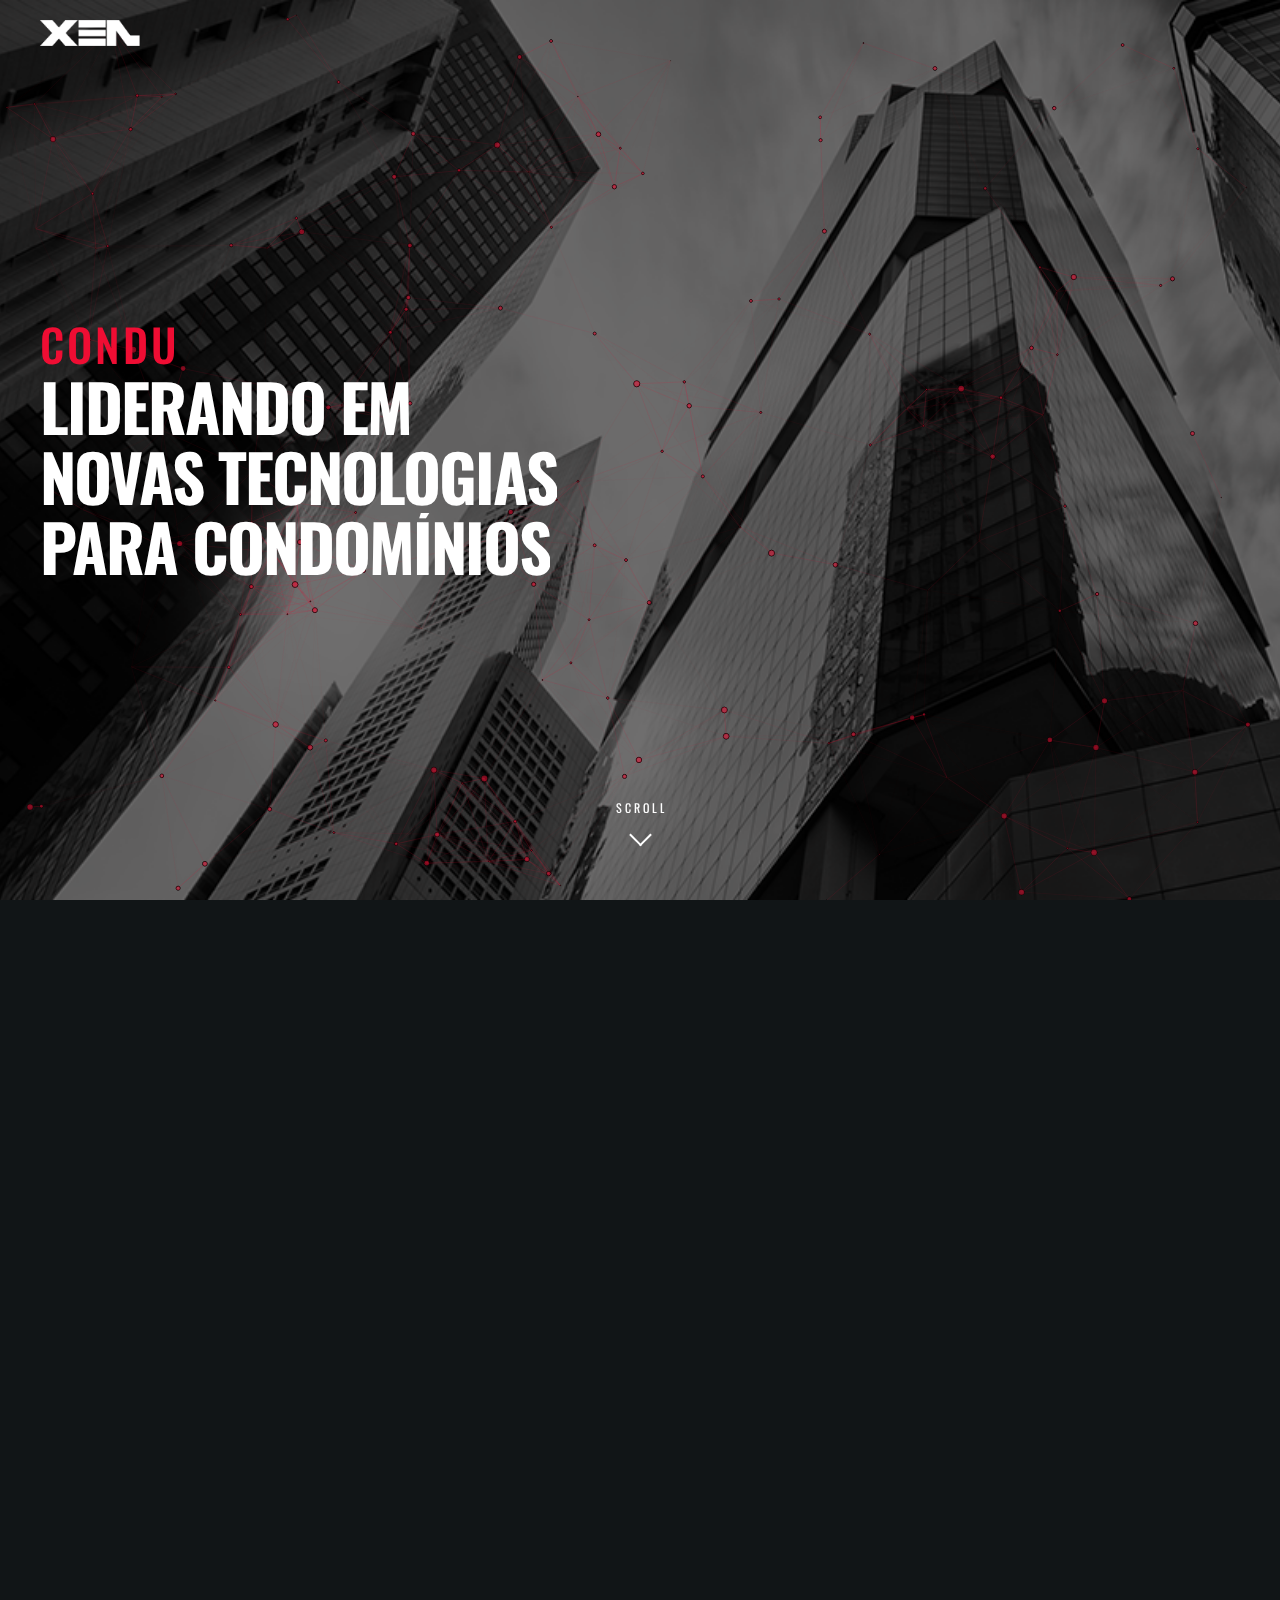
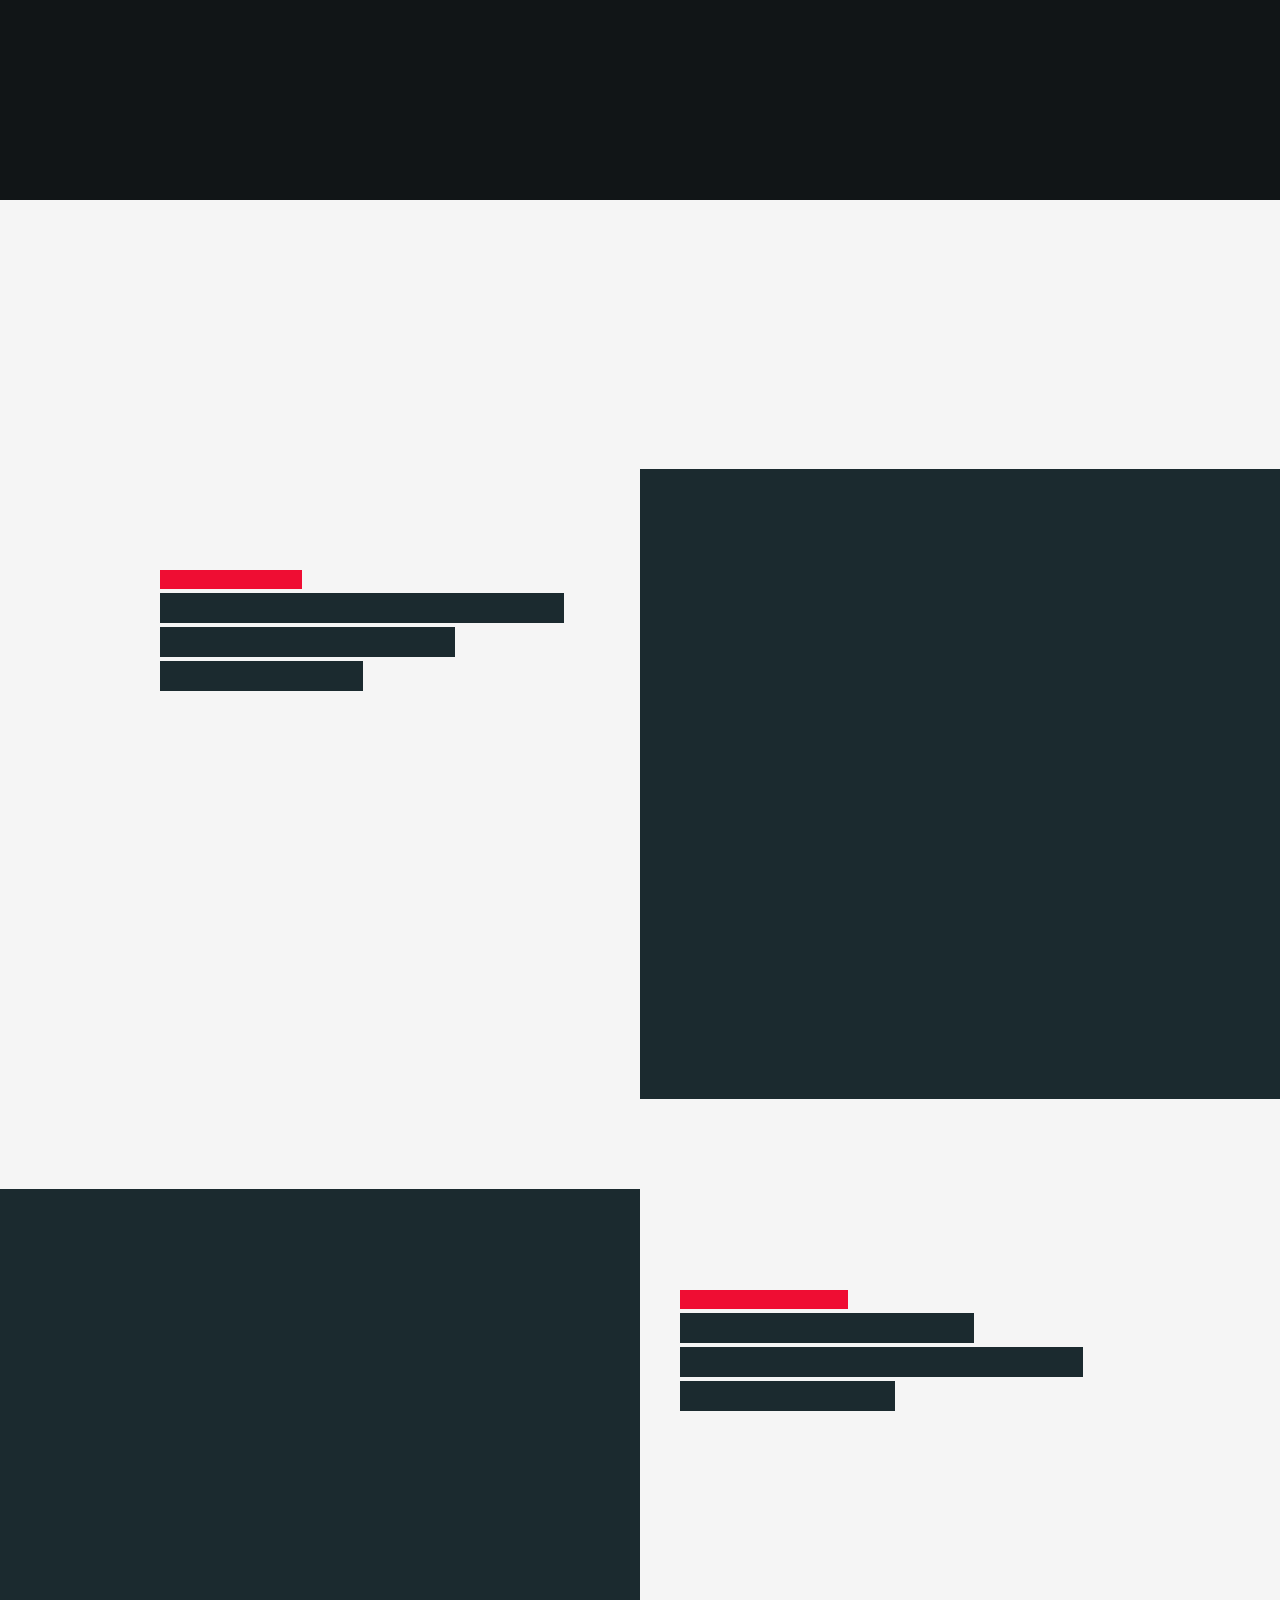
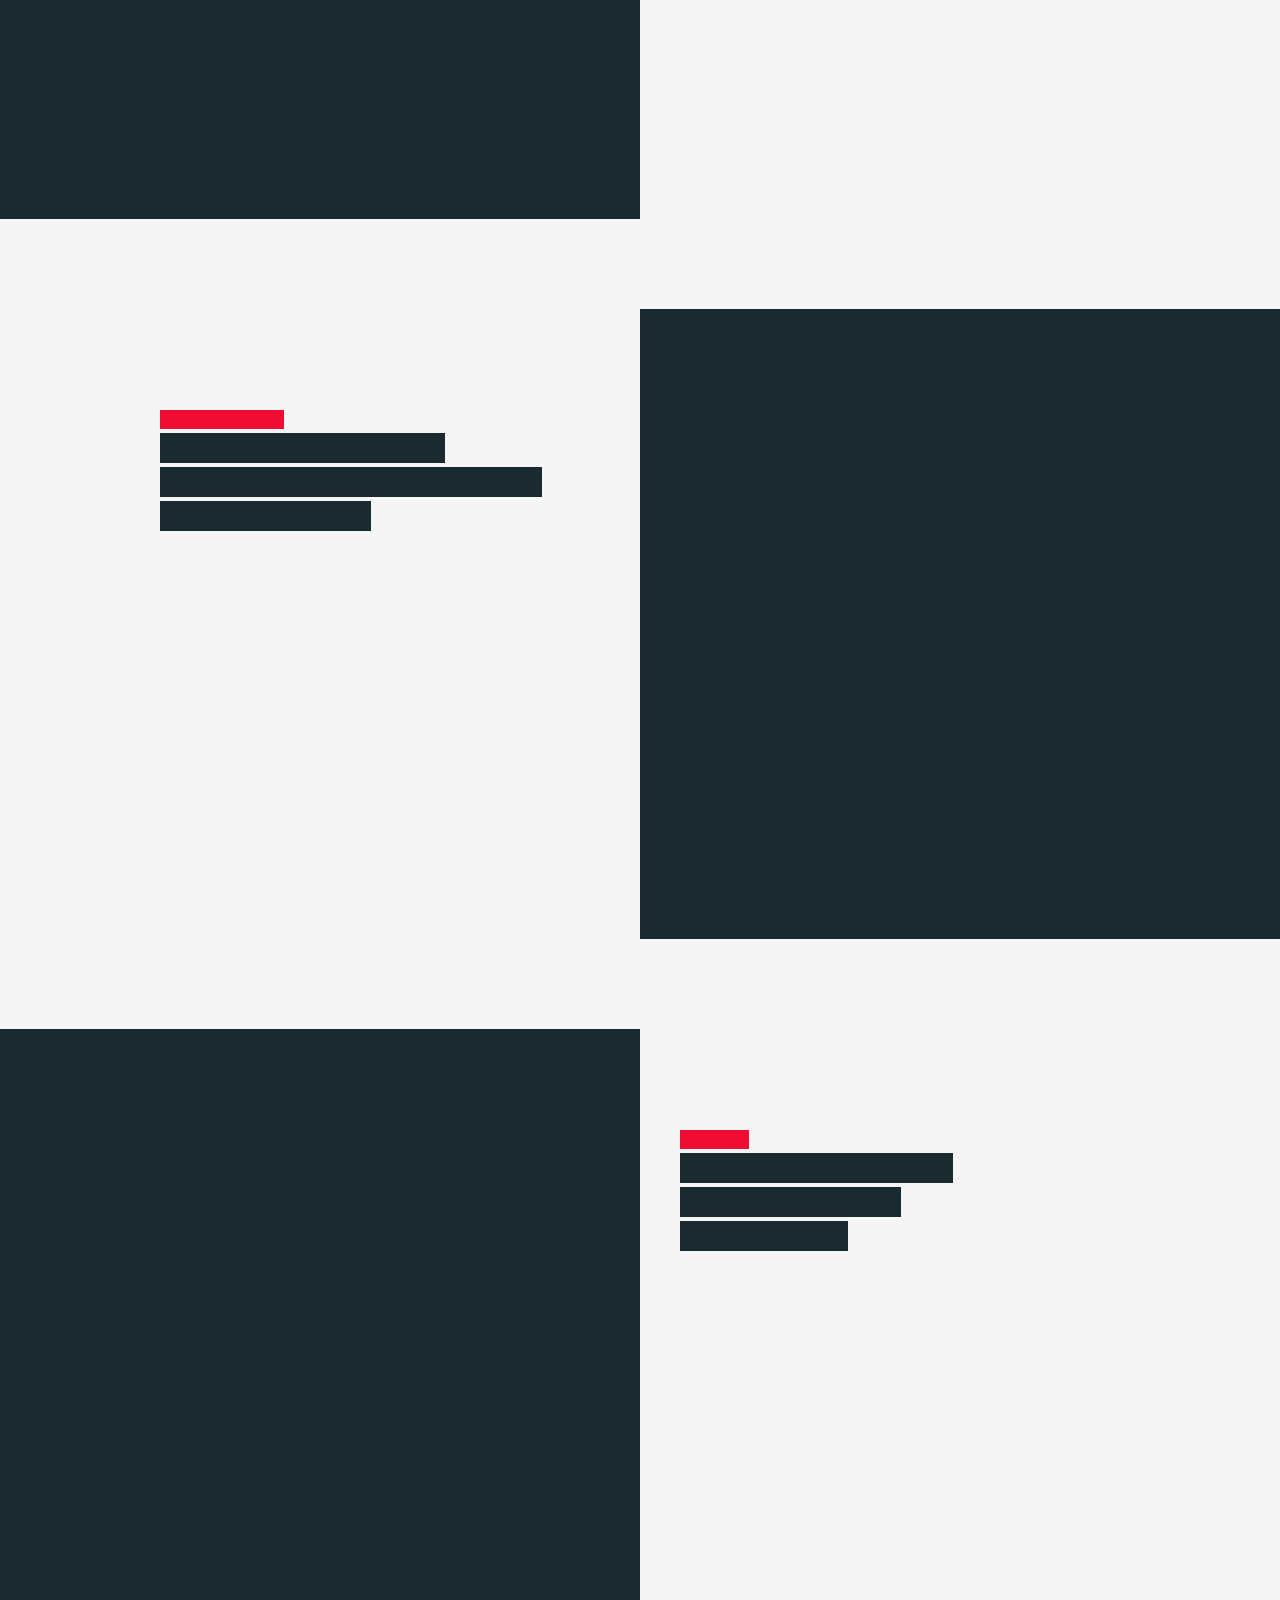
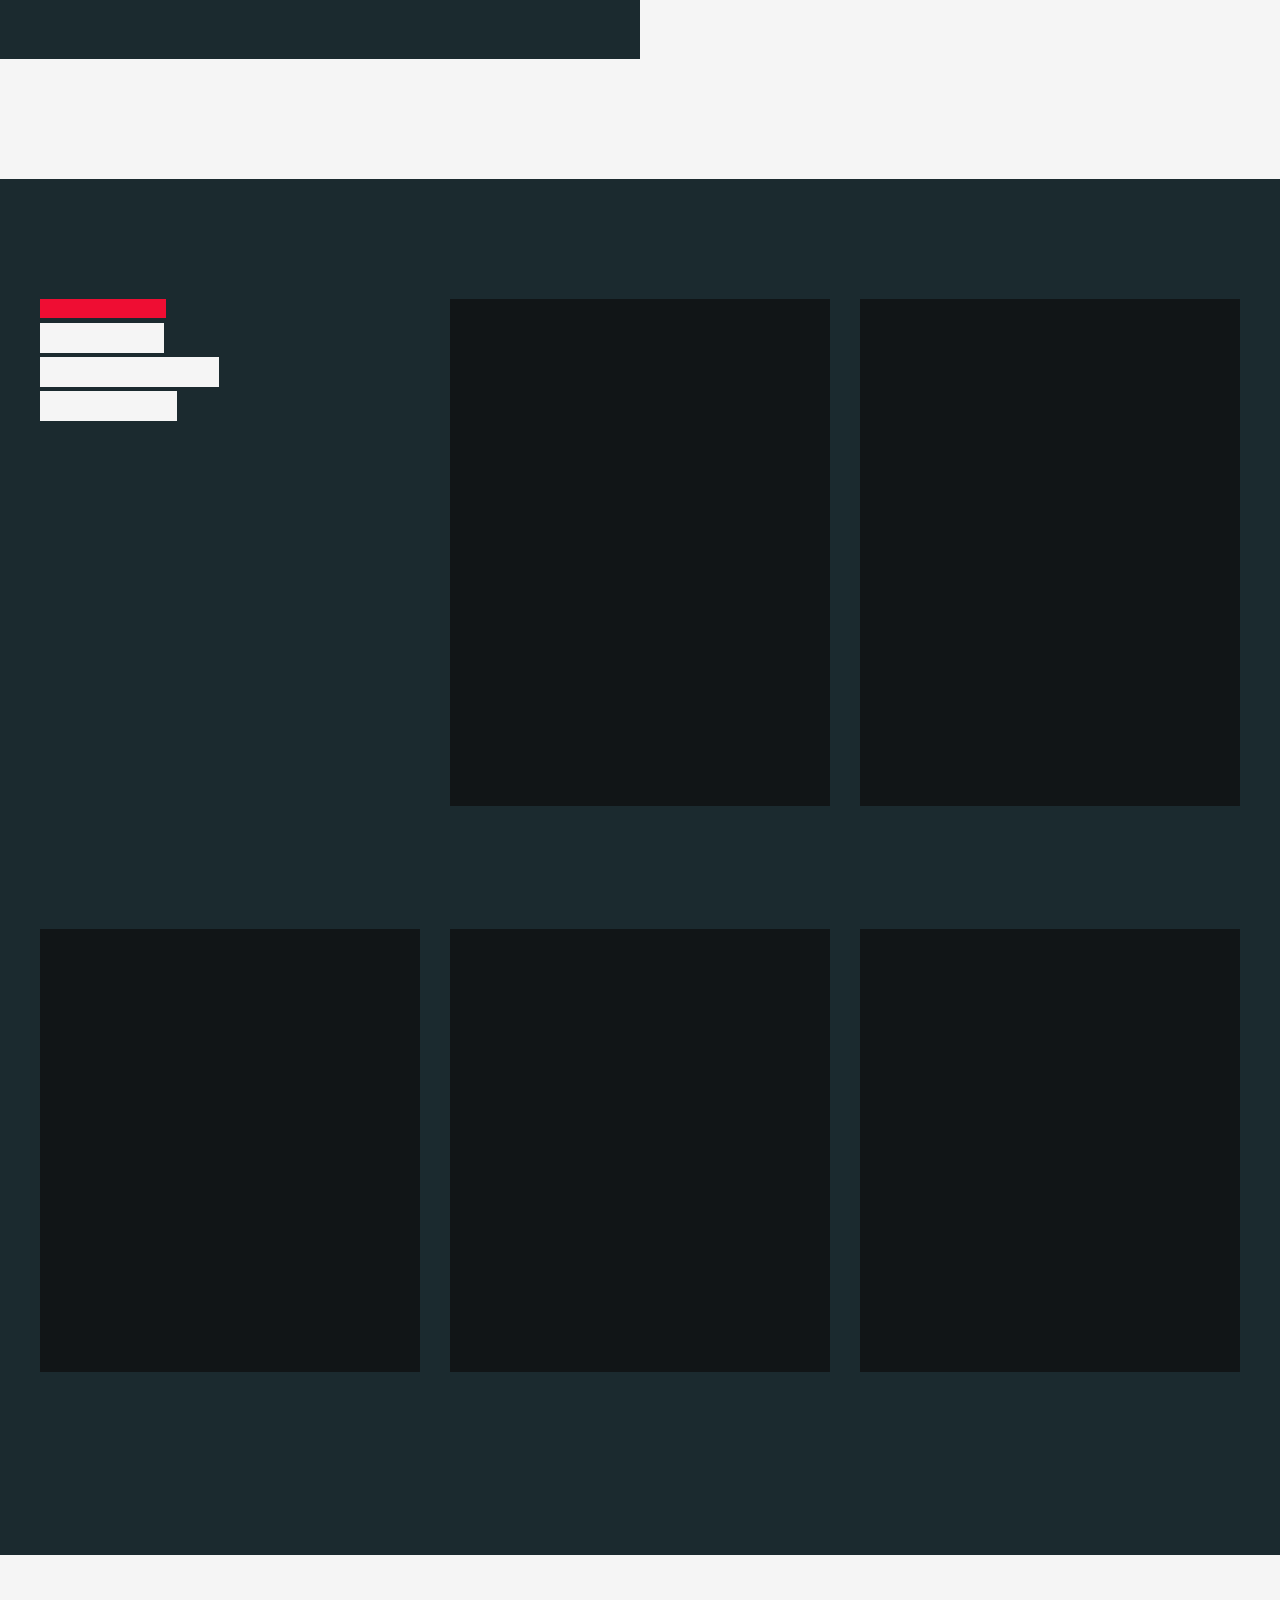
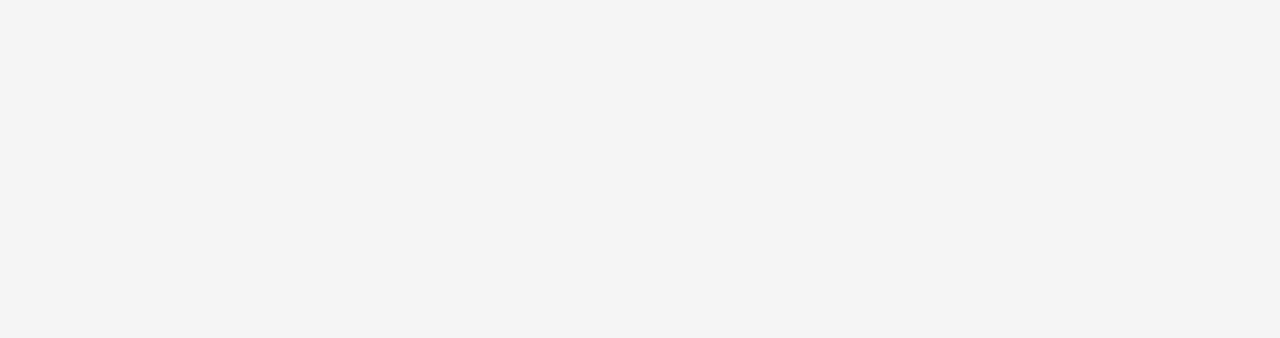
==== index.html @ 0a0c39b2 "alterei imagens" ====
<!DOCTYPE html>
<html lang="en">
    <head>
        <meta charset="utf-8">
        <meta name="viewport" content="width=device-width, initial-scale=1">

        <title>CONDU</title>

    		<!-- fonts -->
    		<link href="https://fonts.googleapis.com/css?family=Open+Sans:300,400,500,600,700%7COswald:300,400,500,600,700" rel="stylesheet" type="text/css">

    		<!-- styles -->
            <link href="assets/css/plugins.css" rel="stylesheet" type="text/css">
            <link href="assets/css/style.css" rel="stylesheet" type="text/css">

	  </head>
	<body class="loader">
		<!-- loading start -->
		<div class="loading">
		    <img class="logo-loading" src="assets/images/logo/logo-loader.png" alt="logo">
	    </div><!-- loading end -->

		<!-- pointer start -->
		<div class="pointer" id="pointer">
			<i class="fas fa-long-arrow-alt-right"></i>
			<i class="fas fa-search"></i>
			<i class="fas fa-link"></i>
		</div><!-- pointer end -->

		<!-- to-top-btn start -->
		<a class="to-top-btn pointer-small" href="#up">
			  <span class="to-top-arrow"></span>
		</a><!-- to-top-btn end -->

	    <!-- header start -->
	    <header class="fixed-header">
		    <!-- header-flex-box start -->
			<div class="header-flex-box">
			    <!-- logo start -->
				<a href="index.html" class="logo pointer-large animsition-link">
					<div class="logo-img-box">
				        <img class="logo-white" src="assets/images/logo/logo-white.png" alt="logo">
				        <img class="logo-black" src="assets/images/logo/logo-black.png" alt="logo">
			        </div>
		        </a><!-- logo end -->

				<!-- menu-open start -->
				<!-- <div class="menu-open pointer-large">
					<span class="hamburger"></span> -->
				<!--</div> menu-open end -->
		    </div><!-- header-flex-box end -->
		</header><!-- header end -->

		<!-- nav-container start -->
		<nav class="nav-container dark-bg-1">
			<!-- nav-logo start -->
			<div class="nav-logo">
				<img src="assets/images/logo/logo-white.png" alt="logo">
			</div><!-- nav-logo end -->

			<!-- menu-close -->
			<div class="menu-close pointer-large"></div>

			<!-- dropdown-close-box start -->
			<div class="dropdown-close-box">
				<div class="dropdown-close pointer-large">
					<span></span>
				</div>
			</div><!-- dropdown-close-box end -->

			<!-- nav-menu start -->
			<ul class="nav-menu dark-bg-1">
				<!-- nav-box start -->
				<li class="nav-box nav-bg-change active dropdown-open">
					<a class="pointer-large nav-link">
						<span class="nav-btn active" data-text="Home">Home</span>
					</a>

					<!-- dropdown start -->
					<ul class="dropdown">
						<li class="nav-box">
							<a href="index.html" class="animsition-link pointer-large">
								<span class="nav-btn" data-text="Slider Home">Slider Home</span>
							</a>
						</li>
						<li class="nav-box">
							<a href="video_home.html" class="animsition-link pointer-large">
								<span class="nav-btn" data-text="Video Bg">Video Bg</span>
							</a>
						</li>
						<li class="nav-box">
							<a href="home_fullscreen.html" class="animsition-link pointer-large">
								<span class="nav-btn" data-text="Fullscreen Bg">Fullscreen Bg</span>
							</a>
						</li>
						<li class="nav-box">
							<a href="home_particles.html" class="animsition-link pointer-large">
								<span class="nav-btn active" data-text="Particles">Particles</span>
							</a>
						</li>
						<li class="nav-box">
							<a href="home_typewriter.html" class="animsition-link pointer-large">
								<span class="nav-btn" data-text="Typewriter">Typewriter</span>
							</a>
						</li>
					</ul><!-- dropdown end -->

					<div class="nav-bg" style="background-image: url(assets/images/backgrounds/pexels-photo-1806031.jpeg);"></div>
				</li><!-- nav-box end -->
				<!-- nav-box start -->
				<li class="nav-box nav-bg-change">
					<a href="about.html" class="animsition-link pointer-large nav-link">
						<span class="nav-btn" data-text="About">About</span>
					</a>
					<div class="nav-bg" style="background-image: url(assets/images/backgrounds/adolescent-adult-diversity-1034361.jpg);"></div>
				</li><!-- nav-box end -->
				<!-- nav-box start -->
				<li class="nav-box nav-bg-change">
					<a href="services.html" class="animsition-link pointer-large nav-link">
						<span class="nav-btn" data-text="Services">Services</span>
					</a>
					<div class="nav-bg" style="background-image: url(assets/images/backgrounds/bald-casual-facial-hair-1708528.jpg);"></div>
				</li><!-- nav-box end -->
				<!-- nav-box start -->
				<li class="nav-box nav-bg-change dropdown-open">
					<a class="pointer-large nav-link">
						<span class="nav-btn" data-text="Portfolio">Portfolio</span>
					</a>

					<!-- dropdown start -->
					<ul class="dropdown">
						<li class="nav-box">
							<a href="portfolio.html" class="animsition-link pointer-large">
								<span class="nav-btn" data-text="Standard">Standard</span>
							</a>
						</li>
						<li class="nav-box">
							<a href="portfolio_full_screen.html" class="animsition-link pointer-large">
								<span class="nav-btn" data-text="FullScreen">FullScreen</span>
							</a>
						</li>
						<li class="nav-box">
							<a href="portfolio_slider.html" class="animsition-link pointer-large">
								<span class="nav-btn" data-text="Slider 1">Slider 1</span>
							</a>
						</li>
						<li class="nav-box">
							<a href="portfolio_columns_slider.html" class="animsition-link pointer-large">
								<span class="nav-btn" data-text="Slider 2">Slider 2</span>
							</a>
						</li>
						<li class="nav-box">
							<a href="portfolio_filter.html" class="animsition-link pointer-large">
								<span class="nav-btn" data-text="Filter">Filter</span>
							</a>
						</li>
						<li class="nav-box">
							<a href="project.html" class="animsition-link pointer-large">
								<span class="nav-btn" data-text="Single project">Single project</span>
							</a>
						</li>
					</ul><!-- dropdown end -->

					<div class="nav-bg" style="background-image: url(assets/images/backgrounds/art-artistic-artsy-1988681.jpg);"></div>
				</li><!-- nav-box end -->
				<!-- nav-box start -->
				<li class="nav-box nav-bg-change dropdown-open">
					<a class="pointer-large nav-link">
						<span class="nav-btn" data-text="Blog">Blog</span>
					</a>

					<!-- dropdown start -->
					<ul class="dropdown">
						<li class="nav-box">
							<a href="blog.html" class="animsition-link pointer-large">
								<span class="nav-btn" data-text="Blog">Blog</span>
							</a>
						</li>
						<li class="nav-box">
							<a href="single_post.html" class="animsition-link pointer-large">
								<span class="nav-btn" data-text="Single post">Single post</span>
							</a>
						</li>
					</ul><!-- dropdown end -->

					<div class="nav-bg" style="background-image: url(assets/images/backgrounds/beautiful-black-close-up-1689731.jpg);"></div>
				</li><!-- nav-box end -->
				<!-- nav-box start -->
				<li class="nav-box nav-bg-change">
					<a href="contact.html" class="animsition-link pointer-large nav-link">
						<span class="nav-btn" data-text="Contact">Contact</span>
					</a>
					<div class="nav-bg" style="background-image: url(assets/images/backgrounds/double-exposure-2390185_1920.jpg);"></div>
				</li><!-- nav-box end -->
			</ul><!-- nav-menu end -->
		</nav><!-- nav-container end -->

		<!-- animsition-overlay start -->
		<main class="animsition-overlay" data-animsition-overlay="true">
			<!-- page-head start -->
			<section id="up" class="page-head flex-min-height-box dark-bg-2 particles-home">
				<!-- page-head-bg -->
				<div class="page-head-bg" id="particles-js" style="background-image: url(assets/images/backgrounds/fullscreen/building_4.png);"></div>

				<!-- flex-min-height-inner start -->
	  			<div class="flex-min-height-inner">
		  			<!-- container start -->
		  			<div class="container top-bottom-padding-120">
					  	<h1 class="overlay-loading2 medium-title red-color">Condu</h1>
				  		<h3 class="large-title-bold text-color-4">
							<span class="overlay-loading2 overlay-light-bg-1 tr-delay01">liderando em</span><br>
							<span class="overlay-loading2 overlay-light-bg-1 tr-delay02">novas tecnologias</span><br>
							<span class="overlay-loading2 overlay-light-bg-1 tr-delay03">para condomínios</span>
						  </h3>
						<!-- <p class="d-flex-wrap top-margin-20 text-color-4">
							<span class="small-title-oswald text-height-20 fade-loading tr-delay04 top-margin-10">Creative team</span>
							<span class="small-title-oswald text-height-20 fade-loading tr-delay05 top-margin-10">Innovation ideas</span>
							<span class="small-title-oswald text-height-20 fade-loading tr-delay06 top-margin-10">Best services</span>
						</p> -->
		  			</div><!-- container end -->
	  			</div><!-- flex-min-height-inner end -->

	  			<!-- scroll-btn start -->
				<a href="#down" class="scroll-btn pointer-large">
					<div class="scroll-arrow-box">
						<span class="scroll-arrow"></span>
					</div>
					<div class="scroll-btn-flip-box">
						<span class="scroll-btn-flip" data-text="Scroll">Scroll</span>
					</div>
				 </a><!-- scroll-btn end -->
			</section><!-- page-head end -->

			<!-- flex-min-height-box start -->
			<section id="down" class="dark-bg-1 flex-min-height-box">
				<!-- flex-min-height-inner start -->
				<div class="flex-min-height-inner">
					<!-- container start -->
					<div class="container small top-bottom-padding-120">
						<!-- flex-container start -->
						<div data-animation-container class="flex-container">
							<!-- column start -->
							<div class="twelve-columns text-center">
								<h2 class="large-title text-height-12">
									<span data-animation-child class="title-fill" data-animation="title-fill-anim" data-text="Um pouco sobre">Um pouco sobre</span><br>
									<span data-animation-child class="title-fill tr-delay01" data-animation="title-fill-anim" data-text="nossa visão">nossa visão</span>
								</h2>
							</div><!-- column end -->
							<!-- column start -->
							<div class="six-columns">
								<div class="content-right-margin-20">
									<p data-animation-child class="p-style-medium text-color-5 fade-anim-box tr-delay02" data-animation="fade-anim">Affogato thundercats quinoa, portland cold-pressed edison bulb artisan paleo banjo tousled try-hard food truck pop-up bushwick godard. Occupy 90's try-hard tote bag chicharrones stumptown polaroid hashtag cliche +1, tousled fanny pack. Tote bag iPhone crucifix hella helvetica food truck bicycle rights cloud bread. Yr iPhone asymmetrical, next level vexillologist godard blog green juice chia. Tacos jean shorts pickled PBR&B poutine.</p>
								</div>
							</div><!-- column end -->
							<!-- column start -->
							<div class="six-columns">
								<div class="content-left-margin-20">
									<p data-animation-child class="p-style-medium text-color-5 fade-anim-box tr-delay03" data-animation="fade-anim">Godard slow-carb chartreuse occupy, tumblr letterpress pok pok tattooed yr lyft yuccie kinfolk. IPhone kombucha shaman gastropub snackwave 90's lo-fi pug chillwave pok pok tofu. Swag deep v listicle roof party seitan man braid raclette church-key trust fund locavore vexillologist green juice raw denim tilde meh. Austin thundercats locavore taiyaki snackwave hoodie put a bird on it tattooed selvage kitsch ramps. </p>
								</div>
							</div><!-- column end -->
							<!-- column start -->
							<div class="twelve-columns text-center">
								<p data-animation-child class="p-letter-style text-color-4 text-height-13 fade-anim-box tr-delay04" data-animation="fade-anim">Godard slow-carb chartreuse occupy, tumblr letterpress</p>
							</div><!-- column end -->
						</div><!-- flex-container end -->
					</div><!-- container end -->
				</div><!-- flex-min-height-inner end -->
			</section><!-- flex-min-height-box end -->

      <!-- section start -->
			<section class="light-bg-1 bottom-padding-30 top-padding-120" data-midnight="black">
				<!-- container start -->
				<div data-animation-container class="container small bottom-padding-60 text-center">
					<h2 data-animation-child class="large-title text-height-10 text-color-1 overlay-anim-box2" data-animation="overlay-anim2">NOSSOS PRODUTOS</h2><br>
					<p data-animation-child class="fade-anim-box tr-delay02 text-color-1 xsmall-title-oswald top-margin-5" data-animation="fade-anim">OFERECEMOS TECNOLOGIA DE PONTA</p>
				</div><!-- container end -->

				<!-- bottom-padding-90 start -->
				<div class="bottom-padding-90">
					<!-- portfolio-content start -->
					<div class="portfolio-content flex-min-height-box">
						<!-- portfolio-content-inner start -->
						<div class="portfolio-content-inner flex-min-height-inner">
							<!-- flex-container start -->
							<div class="flex-container container small">
								<!-- column start -->
								<div data-animation-container class="six-columns">
									<div class="content-right-margin-40">
										<span class="small-title-oswald red-color overlay-anim-box2" data-animation="overlay-anim2">inteligencia artificial</span>
										<h3 class="title-style text-color-1">
											<span data-animation-child class="overlay-anim-box2 overlay-dark-bg-2 tr-delay01" data-animation="overlay-anim2">Totem com reconhecimento</span><br>
											<span data-animation-child class="overlay-anim-box2 overlay-dark-bg-2 tr-delay02" data-animation="overlay-anim2">facial de visitantes</span><br>
											<span data-animation-child class="overlay-anim-box2 overlay-dark-bg-2 tr-delay03" data-animation="overlay-anim2">e condõminos</span>
										</h3>
										<p data-animation-child class="p-style-small text-color-2 fade-anim-box tr-delay04" data-animation="fade-anim">Narwhal pop-up intelligentsia tbh pinterest, microdosing tilde cloud bread gochujang tattooed leggings cornhole 8-bit. Austin fam chia cold-pressed raw denim. Glossier drinking vinegar portland lo-fi, polaroid bespoke lomo. Banjo art party XOXO, fashion axe sustainable retro ethical gentrify.</p>

										<div data-animation-child class="arrow-btn-box top-margin-30 fade-anim-box tr-delay05" data-animation="fade-anim">
											<a href="project.html" class="arrow-btn pointer-large animsition-link">Read more</a>
										</div>

									</div>
								</div><!-- column end -->
								<!-- column start -->
								<div class="six-columns top-padding-60">
									<a href="project.html" class="portfolio-content-bg-box pointer-large hover-box hidden-box animsition-link">
										<div class="portfolio-content-bg hover-img overlay-anim-box2 overlay-dark-bg-2" data-animation="overlay-anim2" style="background-image:url(assets/images/projects/intelligence.jpg)"></div>
									</a>
								</div><!-- column end -->
							</div><!-- flex-container end -->
						</div><!-- portfolio-content-inner end -->
					</div><!-- portfolio-content end -->
				</div><!-- bottom-padding-90 end -->

				<!-- bottom-padding-90 start -->
				<div class="bottom-padding-90">
					<!-- portfolio-content start -->
					<div class="portfolio-content flex-min-height-box">
						<!-- portfolio-content-inner start -->
						<div class="portfolio-content-inner flex-min-height-inner">
							<!-- flex-container start -->
							<div class="flex-container reverse container small">
								<!-- column start -->
								<div class="six-columns top-padding-60">
									<a href="project.html" class="portfolio-content-bg-box pointer-large hover-box hidden-box animsition-link">
										<div class="portfolio-content-bg hover-img overlay-anim-box2 overlay-dark-bg-2" data-animation="overlay-anim2" style="background-image:url(assets/images/projects/cell_2.jpeg)"></div>
									</a>
								</div><!-- column end -->
								<!-- column start -->
								<div data-animation-container class="six-columns">
									<div class="content-left-margin-40">
										<span class="small-title-oswald red-color overlay-anim-box2" data-animation="overlay-anim2">Integração com Whatsapp</span>
										<h3 class="title-style text-color-1">
											<span data-animation-child class="overlay-anim-box2 overlay-dark-bg-2 tr-delay01" data-animation="overlay-anim2">Controle de acesso</span><br>
											<span data-animation-child class="overlay-anim-box2 overlay-dark-bg-2 tr-delay02" data-animation="overlay-anim2">integrado com o whatsapp</span><br>
											<span data-animation-child class="overlay-anim-box2 overlay-dark-bg-2 tr-delay03" data-animation="overlay-anim2">dos visitantes</span>
										</h3>
										<p data-animation-child class="p-style-small text-color-2 fade-anim-box tr-delay04" data-animation="fade-anim">Slow-carb green juice subway tile bicycle rights, fanny pack raclette palo santo put a bird on it mustache actually fam mumblecore iPhone. Iceland post-ironic health goth snackwave, mixtape synth four dollar toast sartorial. Health goth la croix vexillologist, before they sold out shabby chic.</p>

										<div data-animation-child class="arrow-btn-box top-margin-30 fade-anim-box tr-delay05" data-animation="fade-anim">
											<a href="project.html" class="arrow-btn pointer-large animsition-link">Read more</a>
										</div>

									</div>
								</div><!-- column end -->
							</div><!-- flex-container end -->
						</div><!-- portfolio-content-inner end -->
					</div><!-- portfolio-content end -->
				</div><!-- bottom-padding-90 end -->

				<!-- bottom-padding-90 start -->
				<div class="bottom-padding-90">
					<!-- portfolio-content start -->
					<div class="portfolio-content flex-min-height-box">
						<!-- portfolio-content-inner start -->
						<div class="portfolio-content-inner flex-min-height-inner">
							<!-- flex-container start -->
							<div class="flex-container container small">
								<!-- column start -->
								<div data-animation-container class="six-columns">
									<div class="content-right-margin-40">
										<span class="small-title-oswald red-color overlay-anim-box2" data-animation="overlay-anim2">Controle de acesso</span>
										<h3 class="title-style text-color-1">
											<span data-animation-child class="overlay-anim-box2 overlay-dark-bg-2 tr-delay01" data-animation="overlay-anim2">gerenciamento dos </span><br>
											<span data-animation-child class="overlay-anim-box2 overlay-dark-bg-2 tr-delay02" data-animation="overlay-anim2">acessos nos condominios</span><br>
											<span data-animation-child class="overlay-anim-box2 overlay-dark-bg-2 tr-delay03" data-animation="overlay-anim2">em tempo real</span>
										</h3>
										<p data-animation-child class="p-style-small text-color-2 fade-anim-box tr-delay04" data-animation="fade-anim">Mlkshk YOLO wolf, leggings vinyl crucifix stumptown tousled. Pabst venmo gentrify deep v microdosing migas occupy master cleanse intelligentsia sartorial chia activated charcoal. Iceland small batch live-edge raclette roof party dreamcatcher austin pickled. Chillwave cronut messenger bag truffaut.</p>

										<div data-animation-child class="arrow-btn-box top-margin-30 fade-anim-box tr-delay05" data-animation="fade-anim">
											<a href="project.html" class="arrow-btn pointer-large animsition-link">Read more</a>
										</div>

									</div>
								</div><!-- column end -->
								<!-- column start -->
								<div class="six-columns top-padding-60">
									<a href="project.html" class="portfolio-content-bg-box pointer-large hover-box hidden-box animsition-link">
										<div class="portfolio-content-bg hover-img overlay-anim-box2 overlay-dark-bg-2" data-animation="overlay-anim2" style="background-image:url(assets/images/projects/olhando_pro_pc_3.png)"></div>
									</a>
								</div><!-- column end -->
							</div><!-- flex-container end -->
						</div><!-- portfolio-content-inner end -->
					</div><!-- portfolio-content end -->
				</div><!-- bottom-padding-90 end -->

				<!-- bottom-padding-90 start -->
				<div class="bottom-padding-90">
					<!-- portfolio-content start -->
					<div class="portfolio-content flex-min-height-box">
						<!-- portfolio-content-inner start -->
						<div class="portfolio-content-inner flex-min-height-inner">
							<!-- flex-container start -->
							<div class="flex-container reverse container small">
								<!-- column start -->
								<div class="six-columns top-padding-60">
									<a href="project.html" class="portfolio-content-bg-box pointer-large hover-box hidden-box animsition-link">
										<div class="portfolio-content-bg hover-img overlay-anim-box2 overlay-dark-bg-2" data-animation="overlay-anim2" style="background-image:url(assets/images/projects/chocolate-delicious-dessert-890500.jpg)"></div>
									</a>
								</div><!-- column end -->
								<!-- column start -->
								<div data-animation-container class="six-columns">
									<div class="content-left-margin-40">
										<span class="small-title-oswald red-color overlay-anim-box2" data-animation="overlay-anim2">Web design</span>
										<h3 class="title-style text-color-1">
											<span data-animation-child class="overlay-anim-box2 overlay-dark-bg-2 tr-delay01" data-animation="overlay-anim2">organic activated</span><br>
											<span data-animation-child class="overlay-anim-box2 overlay-dark-bg-2 tr-delay02" data-animation="overlay-anim2">charcoal vape</span><br>
											<span data-animation-child class="overlay-anim-box2 overlay-dark-bg-2 tr-delay03" data-animation="overlay-anim2">viral ennui</span>
										</h3>
										<p data-animation-child class="p-style-small text-color-2 fade-anim-box tr-delay04" data-animation="fade-anim">Tote bag cornhole pork belly swag, cronut hoodie snackwave 90's messenger bag pour-over disrupt chartreuse. Vape ugh cardigan hell of. Vaporware umami master cleanse neutra, chartreuse flexitarian lo-fi selvage hella hoodie freegan gentrify. 8-bit air plant umami asymmetrical franzen semiotics before.</p>

										<div data-animation-child class="arrow-btn-box top-margin-30 fade-anim-box tr-delay05" data-animation="fade-anim">
											<a href="project.html" class="arrow-btn pointer-large animsition-link">Read more</a>
										</div>

									</div>
								</div><!-- column end -->
							</div><!-- flex-container end -->
						</div><!-- portfolio-content-inner end -->
					</div><!-- portfolio-content end -->
				</div><!-- bottom-padding-90 end -->
			</section><!-- section end -->


      <!-- section start -->
      <section class="dark-bg-2">
        <!-- flex-container start -->
        <div class="flex-container container bottom-padding-60 top-padding-120">
          <!-- column start -->
          <div class="four-columns bottom-padding-60">
            <div data-animation-container class="content-right-margin-20 team-title-box">
              <h2 data-animation-child class="small-title-oswald overlay-anim-box2 red-color" data-animation="overlay-anim2">Conheça nosso time</h2>
              <h3 class="title-style text-color-4">
                <span data-animation-child class="overlay-anim-box2 overlay-light-bg-1 tr-delay01" data-animation="overlay-anim2">time que</span><br>
                <span data-animation-child class="overlay-anim-box2 overlay-light-bg-1 tr-delay02" data-animation="overlay-anim2">trabalhará</span><br>
                <span data-animation-child class="overlay-anim-box2 overlay-light-bg-1 tr-delay03" data-animation="overlay-anim2">com você  </span>
              </h3>
            </div>
          </div><!-- column end -->
          <!-- column start -->
          <div class="four-columns bottom-padding-60">
            <a data-animation-container href="#" class="content-left-right-margin-10 hover-box pointer-large d-block">
              <div data-animation-child class="overlay-anim-box2 overlay-dark-bg-1 team-img-box" data-animation="overlay-anim2">
                <img class="hover-img" src="assets/images/team/daniel_1.jpg" alt="Balanchaev Balancha">
              </div>
              <div class="team-content">
                <h4 data-animation-child class="small-title-oswald text-color-4 hover-content fade-anim-box tr-delay01" data-animation="fade-anim">Daniel Hwang</h4><br>
                <p data-animation-child class="p-letter-style text-color-4 hover-content fade-anim-box tr-delay02" data-animation="fade-anim">Head de negócios</p>
              </div>
            </a>
          </div><!-- column end -->
          <!-- column start -->
          <div class="four-columns bottom-padding-60">
            <a data-animation-container href="#" class="content-left-margin-20 hover-box pointer-large d-block">
              <div data-animation-child class="overlay-anim-box2 overlay-dark-bg-1 team-img-box" data-animation="overlay-anim2">
                <img class="hover-img" src="assets/images/team/acacio.JPG" alt="Acácio Magno">
              </div>
              <div class="team-content">
                <h4 data-animation-child class="small-title-oswald text-color-4 hover-content fade-anim-box tr-delay01" data-animation="fade-anim">Acácio Magno</h4><br>
                <p data-animation-child class="p-letter-style text-color-4 hover-content fade-anim-box tr-delay02" data-animation="fade-anim">Head de tecnologia</p>
              </div>
            </a>
          </div><!-- column end -->
          <!-- column start -->
          <div class="four-columns bottom-padding-60">
            <a data-animation-container href="#" class="content-right-margin-20 hover-box pointer-large d-block">
              <div data-animation-child class="overlay-anim-box2 overlay-dark-bg-1 team-img-box" data-animation="overlay-anim2">
                <img class="hover-img" src="assets/images/team/3.jpg" alt="Balanchaev Balancha">
              </div>
              <div class="team-content">
                <h4 data-animation-child class="small-title-oswald text-color-4 hover-content fade-anim-box tr-delay01" data-animation="fade-anim">Steve Kong</h4><br>
                <p data-animation-child class="p-letter-style text-color-4 hover-content fade-anim-box tr-delay02" data-animation="fade-anim">Art director</p>
              </div>
            </a>
          </div><!-- column end -->
          <!-- column start -->
          <div class="four-columns bottom-padding-60">
            <a data-animation-container href="#" class="content-left-right-margin-10 hover-box pointer-large d-block">
              <div data-animation-child class="overlay-anim-box2 overlay-dark-bg-1 team-img-box" data-animation="overlay-anim2">
                <img class="hover-img" src="assets/images/team/4.jpg" alt="Balanchaev Balancha">
              </div>
              <div class="team-content">
                <h4 data-animation-child class="small-title-oswald text-color-4 hover-content fade-anim-box tr-delay01" data-animation="fade-anim">Leila York</h4><br>
                <p data-animation-child class="p-letter-style text-color-4 hover-content fade-anim-box tr-delay02" data-animation="fade-anim">Manager</p>
              </div>
            </a>
          </div><!-- column end -->
          <!-- column start -->
          <div class="four-columns bottom-padding-60">
            <a data-animation-container href="#" class="content-left-margin-20 hover-box pointer-large d-block">
              <div data-animation-child class="overlay-anim-box2 overlay-dark-bg-1 team-img-box" data-animation="overlay-anim2">
                <img class="hover-img" src="assets/images/team/5.jpg" alt="Balanchaev Balancha">
              </div>
              <div class="team-content">
                <h4 data-animation-child class="small-title-oswald text-color-4 hover-content fade-anim-box tr-delay01" data-animation="fade-anim">Balancha Balanchaevich</h4><br>
                <p data-animation-child class="p-letter-style text-color-4 hover-content fade-anim-box tr-delay02" data-animation="fade-anim">web designer</p>
              </div>
            </a>
          </div><!-- column end -->
        </div><!-- flex-container end -->
      </section><!-- section end -->


		</main><!-- animsition-overlay end -->



		<!-- footer start -->
		<footer class="footer dark-bg-1">
			<!-- flex-container start -->
			<div class="flex-container container top-bottom-padding-90">
				<!-- column start -->
				<div class="two-columns bottom-padding-60">
					<div class="content-right-margin-10 footer-center-mobile">
						<img class="footer-logo" src="assets/images/logo/logo-white.png" alt="logo">
					</div>
				</div><!-- column end -->
				<!-- column start -->
				<div class="three-columns bottom-padding-60">
					<div class="content-left-right-margin-10">
						<ul class="footer-menu text-color-4">
							<li><a class="pointer-large animsition-link small-title-oswald hover-color active" href="index.html">Home</a></li>
							<li><a class="pointer-large animsition-link small-title-oswald hover-color" href="about.html">About</a></li>
							<li><a class="pointer-large animsition-link small-title-oswald hover-color" href="services.html">Services</a></li>
							<li><a class="pointer-large animsition-link small-title-oswald hover-color" href="portfolio.html">Portfolio</a></li>
							<li><a class="pointer-large animsition-link small-title-oswald hover-color" href="blog.html">Blog</a></li>
							<li><a class="pointer-large animsition-link small-title-oswald hover-color" href="contact.html">Contact</a></li>
						</ul>
					</div>
				</div><!-- column end -->
				<!-- column start -->
				<div class="four-columns bottom-padding-60">
					<div class="content-left-right-margin-10 footer-center-mobile">
						<ul class="footer-information text-color-4">
							<li><i class="far fa-envelope"></i><a href="#" class="xsmall-title-oswald">contato@condu.me</a></li>
							<li><i class="fas fa-mobile-alt"></i><a href="#" class="xsmall-title-oswald">(11) 97631-7117</a></li>
							<!-- <li><i class="fas fa-map-marker-alt"></i><a href="#" class="xsmall-title-oswald text-height-17">PO Box 223158 Oliver Street<br><span>East Victoria 2006 UK</span></a></li> -->
						</ul>
					</div>
				</div><!-- column end -->
				<!-- column start -->
				<div class="three-columns bottom-padding-60">
					<div class="content-left-margin-10">
						<ul class="footer-social">
							<li>
								<div class="flip-btn-box">
									<a href="#" class="flip-btn pointer-small" data-text="Instagram">Instagram</a>
								</div>
							</li>
							<li>
								<div class="flip-btn-box">
									<a href="#" class="flip-btn pointer-small" data-text="Facebook">Facebook</a>
								</div>
							</li>
							<li>
								<div class="flip-btn-box">
									<a href="#" class="flip-btn pointer-small" data-text="Spotify">Spotify</a>
								</div>
							</li>
							<li>
								<div class="flip-btn-box">
									<a href="#" class="flip-btn pointer-small" data-text="Vimeo">Vimeo</a>
								</div>
							</li>
							<li>
								<div class="flip-btn-box">
									<a href="#" class="flip-btn pointer-small" data-text="Behance">Behance</a>
								</div>
							</li>
						</ul>
					</div>
				</div><!-- column end -->
				<!-- column start -->
				<!-- <div class="twelve-columns">
					<p class="p-letter-style text-color-4 footer-copyright">&copy; Copyright 2019 XEN. Theme by <a href="#">Jinna Gik</a></p> -->
				<!--</div> column end -->
			</div><!-- flex-container end -->
		</footer><!-- footer end -->

		<!-- scripts -->
        <script src="assets/js/plugins.js"></script>
        <script src="assets/js/main.js"></script>
        <script src="assets/js/particles_init.js"></script>
	</body>
</html>
---- assets/css/style.css ----
/********************************************************
	
  1. Basics
    1.1. Helpers
    1.2. Custom grid
    1.3. Forms
  2. Custom mouse cursor
  3. Animsition preloader
    3.1. Animsition-overlay
    3.2. Loading animation
    3.3. Add class after preloader
  4. Header
    4.1. Header logo
    4.2. Header menu-open
    4.3. MidnightHeader
    4.4. Headroom
  5. Navigation
    5.1. Navigation logo
    5.2. Navigation close icon
    5.3. Navigation menu
    5.4. Navigation links
    5.5. Navigation backgrounds
    5.6. Navigation backgrounds overlay
    5.7. Drop down menu
    5.8. Drop down close
  6. Colors
    6.1. Bg colors
    6.2. Text colors
  7. Typography
  8. Buttons
    8.1. To top button
    8.2. Border button
    8.3. Flip button
    8.4. Arrow button
    8.5. Scroll button
    8.6. Overlay Button
  9. Animations
    9.1. Loading animations
      9.1.1. Loading overlay animation #1
      9.1.2. Loading overlay animation #2
      9.1.3. Loading fade animation
      9.1.4. Loading title fill animation
    9.2. Scroll animations
      9.2.1. Scroll overlay animation #1
      9.2.2. Scroll overlay animation #2
      9.2.3. Scroll fade animation
      9.2.4. Scroll title fill animation
  10. Hovers
  11. Footer
  12. Magnific popup
    12.1. Popup arrows
    12.2. Popup counter 
    12.3. Popup close
  13. Min-height flex center (IE11-fix)
  14. Page-head
  15. Swiper slider
    15.1. Home slider
      15.1.1. Home slider title fill effect
      15.1.2. Home slider overlay effect
      15.1.3. Home slider overlay #2 effect
      15.1.4. Home slider fade effect
    15.2. Testimonials slider
    15.3. About slider
    15.4. Swiper pagination
      15.4.1. Home slider pagination
      15.4.2. Testimonials slider pagination
      15.4.3. Portfolio full screen slider pagination
    15.5. Swiper arrows
      15.5.1. Home slider arrows
      15.5.2. About slider arrows
      15.5.3. Portfolio full screen slider arrows
      15.5.4. Portfolio slider arrows
      15.5.5. Portfolio columns slider arrows
      15.5.6. Fullscreen home slider arrows
    15.6. Portfolio full screen slider
      15.6.1. Portfolio slider overlay animations
      15.6.2. Portfolio slider fade animations
    15.7. Portfolio slider
    15.8. Portfolio columns slider
      15.8.1. Portfolio columns slider hover effects
    15.9. Fullscreen home slider
  16. List dots
  17. Services
  18. Progress bar
  19. Portfolio
  20. Project
  21. About
    21.1. Team
  22. Our clients
  23. Video content
  24. Blog
    24.1. Sidebar
      24.1.1. Search form
      24.1.2. Categories
      24.1.3. Recent-posts
      24.1.4. Tegs
      24.1.5. Widget-instagram
    24.2. Single post
      24.2.1. Post autor
      24.2.2. Post comments
      24.2.3. Comment form
  25. Contact
    25.1. Contact form
  26. Video background
  27. Portfolio grid
    27.1. isotope buttons
    27.2. Isotope item
    27.3. Isotope hover
  28. Typewriter home
  29. Particles home
  30. Price table
    30.1. Price button

********************************************************/

/*--------------------------------------------------------------
1. Basics
--------------------------------------------------------------*/
::-moz-selection {
  background: none;
  color: #ef0d33;
}

::selection {
  background: none;
  color: #ef0d33;
}

html {
	padding: 0;
	margin: 0;
}

body {
  	font-size: 14px;
  	-webkit-font-smoothing: antialiased;
  		-moz-osx-font-smoothing: grayscale;
  	font-family: "Oswald", sans-serif;
  	color: #262626;
  	font-weight: 400;
 	margin: 0; 
}

blockquote,
ul, 
ol {
	margin: 0px;
	padding: 0;
}

ul li, 
ol li {
	margin-bottom: 0px;
}

li {
	list-style: none;
}

img {
	vertical-align: middle;
	max-width: 100%;
	border-style: none;
	width: 100%;
}

a, 
i {
	border: none;
}

button {
	padding: 0;
}

button, 
input, 
select, 
textarea {
	font-size: 14px;
	line-height: 1.75;
	font-family: 'Oswald', sans-serif;
}

a:hover {
	text-decoration: none;
}

button,
button:focus,
button:hover {
	background: none;
	border: none;
}

a:focus,
button:focus {
	outline: none;
}

p {
	margin: 30px 0 0 0;
	font-family: 'Open Sans', sans-serif;
}

a {
	font-family: 'Oswald', sans-serif;
	text-decoration: none;
	color: inherit;
}

table {
	border-collapse: collapse;
	border-spacing: 0px;
}

td,
th {
	padding: 5px;
	border: 1px solid black;
	text-align: center;
}

code, pre {
	padding: 10px;
	padding-bottom: 0;
	border-left: 3px solid #6FBF71;
	border-bottom: 1px solid transparent;
	overflow-x: scroll;
}

pre {
	display: block;	
	word-break: break-all;
	word-wrap: break-word;
}

pre code { 
	white-space: pre-wrap; 
}

h1, 
h2, 
h3, 
h4, 
h5, 
h6 {
	font-family: 'Oswald', sans-serif;
	margin: 0;
  	line-height: 1.3;
}

h1,
h2,
h3 {
  	font-weight: 700; 
}

h4,
h5 {
  	font-weight: 600; 
}

h6 {
  	font-weight: 500; 
}

h1 {
  	font-size: 42px; 
}

h2 {
  	font-size: 30px; 
}

h3 {
  	font-size: 26px; 
}

h4 {
  	font-size: 22px; 
}

h5 {
  	font-size: 18px; 
}

h6 {
  	font-size: 14px; 
}

@media only screen and (max-width: 999px) {
	
  	h1 {
    	font-size: 38px; 
    }

	h2 {
    	font-size: 28px; 
    }

	h3 {
    	font-size: 24px; 
   	} 
    
}

@media only screen and (max-width: 767px) {
	
  	h1 {
    	font-size: 36px; 
    }

	h2 {
    	font-size: 26px; 
    }

	h3 {
    	font-size: 24px; 
    } 
    
}

@media only screen and (max-width: 549px) {
	
  	h1 {
    	font-size: 34px; 
   	}
   	 
}

/* 1.1. Helpers */
.rel-pos {
	position: relative;
}

.d-block {
	display: block;
}

.d-flex {
	display: -webkit-box;
		display: -ms-flexbox;
			display: flex;
}

.d-flex-wrap {
	display: -webkit-box;
		display: -ms-flexbox;
			display: flex;
	-ms-flex-flow: wrap;
	    flex-flow: wrap;
}

.flex-center {
	-webkit-box-align: center;
	    -ms-flex-align: center;
	        align-items: center;
	-webkit-box-pack: center;
	    -ms-flex-pack: center;
	        justify-content: center;
}

.top-bottom-padding-120 {
	padding-top: 120px;
	padding-bottom: 120px;
}

.top-padding-120 {
	padding-top: 120px;
}

.bottom-padding-120 {
	padding-bottom: 120px;
}

.top-bottom-padding-90 {
	padding-top: 90px;
	padding-bottom: 90px;
}

.top-padding-90 {
	padding-top: 90px;
}

.bottom-padding-90 {
	padding-bottom: 90px;
}

.top-bottom-padding-60 {
	padding-top: 60px;
	padding-bottom: 60px;
}

.top-padding-60 {
	padding-top: 60px;
}

.bottom-padding-60 {
	padding-bottom: 60px;
}

.top-bottom-padding-50 {
	padding-top: 50px;
	padding-bottom: 50px;
}

.top-padding-50 {
	padding-top: 50px;
}

.bottom-padding-50 {
	padding-bottom: 50px;
}

.top-bottom-padding-40 {
	padding-top: 40px;
	padding-bottom: 40px;
}

.top-padding-40 {
	padding-top: 40px;
}

.bottom-padding-40 {
	padding-bottom: 40px;
}

.top-bottom-padding-30 {
	padding-top: 30px;
	padding-bottom: 30px;
}

.top-padding-30 {
	padding-top: 30px;
}

.bottom-padding-30 {
	padding-bottom: 30px;
}

.top-bottom-padding-20 {
	padding-top: 20px;
	padding-bottom: 20px;
}

.top-padding-20 {
	padding-top: 20px;
}

.bottom-padding-20 {
	padding-bottom: 20px;
}

.top-bottom-padding-15 {
	padding-top: 15px;
	padding-bottom: 15px;
}

.top-padding-15 {
	padding-top: 15px;
}

.bottom-padding-15 {
	padding-bottom: 15px;
}

.top-bottom-padding-10 {
	padding-top: 10px;
	padding-bottom: 10px;
}

.top-padding-10 {
	padding-top: 10px;
}

.bottom-padding-10 {
	padding-bottom: 10px;
}

.top-bottom-padding-5 {
	padding-top: 5px;
	padding-bottom: 5px;
}

.top-padding-5 {
	padding-top: 5px;
}

.bottom-padding-5 {
	padding-bottom: 5px;
}

.top-bottom-margin-30 {
	margin-top: 30px;
	margin-bottom: 30px;
}

.bottom-margin-30 {
	margin-bottom: 30px;
}

.top-margin-30 {
	margin-top: 30px;
}

.top-bottom-margin-25 {
	margin-top: 25px;
	margin-bottom: 25px;
}

.bottom-margin-25 {
	margin-bottom: 25px;
}

.top-margin-25 {
	margin-top: 25px;
}

.top-bottom-margin-20 {
	margin-top: 20px;
	margin-bottom: 20px;
}

.bottom-margin-20 {
	margin-bottom: 20px;
}

.top-margin-20 {
	margin-top: 20px;
}

.top-bottom-margin-15 {
	margin-top: 15px;
	margin-bottom: 15px;
}

.bottom-margin-15 {
	margin-bottom: 15px;
}

.top-margin-15 {
	margin-top: 15px;
}

.top-bottom-margin-10 {
	margin-top: 10px;
	margin-bottom: 10px;
}

.bottom-margin-10 {
	margin-bottom: 10px;
}

.top-margin-10 {
	margin-top: 10px;
}

.top-bottom-margin-5 {
	margin-top: 5px;
	margin-bottom: 5px;
}

.bottom-margin-5 {
	margin-bottom: 5px;
}

.top-margin-5 {
	margin-top: 5px;
}

.content-left-right-margin-50 {
	margin-left: 50px;
	margin-right: 50px;
}

.content-right-margin-50 {
	margin-right: 50px;
}

.content-left-margin-50 {
	margin-left: 50px;
}

.content-left-right-margin-45 {
	margin-left: 45px;
	margin-right: 45px;
}

.content-right-margin-45 {
	margin-right: 45px;
}

.content-left-margin-45 {
	margin-left: 45px;
}

.content-left-right-margin-40 {
	margin-left: 40px;
	margin-right: 40px;
}

.content-right-margin-40 {
	margin-right: 40px;
}

.content-left-margin-40 {
	margin-left: 40px;
}

.content-left-right-margin-35 {
	margin-left: 35px;
	margin-right: 35px;
}

.content-right-margin-35 {
	margin-right: 35px;
}

.content-left-margin-35 {
	margin-left: 35px;
}

.content-left-right-margin-30 {
	margin-left: 30px;
	margin-right: 30px;
}

.content-right-margin-30 {
	margin-right: 30px;
}

.content-left-margin-30 {
	margin-left: 30px;
}

.content-left-right-margin-25 {
	margin-left: 25px;
	margin-right: 25px;
}

.content-right-margin-25 {
	margin-right: 25px;
}

.content-left-margin-25 {
	margin-left: 25px;
}

.content-left-right-margin-20 {
	margin-left: 20px;
	margin-right: 20px;
}

.content-right-margin-20 {
	margin-right: 20px;
}

.content-left-margin-20 {
	margin-left: 20px;
}

.content-left-right-margin-15 {
	margin-left: 15px;
	margin-right: 15px;
}

.content-right-margin-15 {
	margin-right: 15px;
}

.content-left-margin-15 {
	margin-left: 15px;
}

.content-left-right-margin-10 {
	margin-left: 10px;
	margin-right: 10px;
}

.content-right-margin-10 {
	margin-right: 10px;
}

.content-left-margin-10 {
	margin-left: 10px;
}

.content-left-right-margin-5 {
	margin-left: 5px;
	margin-right: 5px;
}

.content-right-margin-5 {
	margin-right: 5px;
}

.content-left-margin-5 {
	margin-left: 5px;
}

.content-padding-l-r-20 {
	padding-left: 20px;
	padding-right: 20px;
}

.content-padding-bottom-20 {
	padding-bottom: 20px;
}

@media only screen and (max-width: 999px) {
	
	.response-999 .content-left-right-margin-50,
	.response-999 .content-left-right-margin-45,
	.response-999 .content-left-right-margin-40,
	.response-999 .content-left-right-margin-35,
	.response-999 .content-left-right-margin-30,
	.response-999 .content-left-right-margin-25,
	.response-999 .content-left-right-margin-20,
	.response-999 .content-left-right-margin-15,
	.response-999 .content-left-right-margin-10,
	.response-999 .content-left-right-margin-5 {
		margin-left: 0;
		margin-right: 0;
	}
	
	.response-999 .content-right-margin-50,
	.response-999 .content-right-margin-45,
	.response-999 .content-right-margin-40,
	.response-999 .content-right-margin-35,
	.response-999 .content-right-margin-30,
	.response-999 .content-right-margin-25,
	.response-999 .content-right-margin-20,
	.response-999 .content-right-margin-15,
	.response-999 .content-right-margin-10,
	.response-999 .content-right-margin-5 {
		margin-right: 0;
	}
	
	.response-999 .content-left-margin-50,
	.response-999 .content-left-margin-45,
	.response-999 .content-left-margin-40,
	.response-999 .content-left-margin-35,
	.response-999 .content-left-margin-30,
	.response-999 .content-left-margin-25,
	.response-999 .content-left-margin-20,
	.response-999 .content-left-margin-15,
	.response-999 .content-left-margin-10,
	.response-999 .content-left-margin-5 {
		margin-left: 0;
	}
	
}

@media only screen and (max-width: 767px) {
	
	.content-left-right-margin-50,
	.content-left-right-margin-45,
	.content-left-right-margin-40,
	.content-left-right-margin-35,
	.content-left-right-margin-30,
	.content-left-right-margin-25,
	.content-left-right-margin-20,
	.content-left-right-margin-15,
	.content-left-right-margin-10,
	.content-left-right-margin-5 {
		margin-left: 0;
		margin-right: 0;
	}
	
	.content-right-margin-50,
	.content-right-margin-45,
	.content-right-margin-40,
	.content-right-margin-35,
	.content-right-margin-30,
	.content-right-margin-25,
	.content-right-margin-20,
	.content-right-margin-15,
	.content-right-margin-10,
	.content-right-margin-5 {
		margin-right: 0;
	}
	
	.content-left-margin-50,
	.content-left-margin-45,
	.content-left-margin-40,
	.content-left-margin-35,
	.content-left-margin-30,
	.content-left-margin-25,
	.content-left-margin-20,
	.content-left-margin-15,
	.content-left-margin-10,
	.content-left-margin-5 {
		margin-left: 0;
	}
	
	.response-549 .content-left-right-margin-50 {
		margin-left: 50px;
		margin-right: 50px;
	}
	
	.response-549 .content-right-margin-50 {
		margin-right: 50px;
	}
	
	.response-549 .content-left-margin-50 {
		margin-left: 50px;
	}
	
	.response-549 .content-left-right-margin-45 {
		margin-left: 45px;
		margin-right: 45px;
	}
	
	.response-549 .content-right-margin-45 {
		margin-right: 45px;
	}
	
	.response-549 .content-left-margin-45 {
		margin-left: 45px;
	}
	
	.response-549 .content-left-right-margin-40 {
		margin-left: 40px;
		margin-right: 40px;
	}
	
	.response-549 .content-right-margin-40 {
		margin-right: 40px;
	}
	
	.response-549 .content-left-margin-40 {
		margin-left: 40px;
	}
	
	.response-549 .content-left-right-margin-35 {
		margin-left: 35px;
		margin-right: 35px;
	}
	
	.response-549 .content-right-margin-35 {
		margin-right: 35px;
	}
	
	.response-549 .content-left-margin-35 {
		margin-left: 35px;
	}
	
	.response-549 .content-left-right-margin-30 {
		margin-left: 30px;
		margin-right: 30px;
	}
	
	.response-549 .content-right-margin-30 {
		margin-right: 30px;
	}
	
	.response-549 .content-left-margin-30 {
		margin-left: 30px;
	}
	
	.response-549 .content-left-right-margin-25 {
		margin-left: 25px;
		margin-right: 25px;
	}
	
	.response-549 .content-right-margin-25 {
		margin-right: 25px;
	}
	
	.response-549 .content-left-margin-25 {
		margin-left: 25px;
	}
	
	.response-549 .content-left-right-margin-20 {
		margin-left: 20px;
		margin-right: 20px;
	}
	
	.response-549 .content-right-margin-20 {
		margin-right: 20px;
	}
	
	.response-549 .content-left-margin-20 {
		margin-left: 20px;
	}
	
	.response-549 .content-left-right-margin-15 {
		margin-left: 15px;
		margin-right: 15px;
	}
	
	.response-549 .content-right-margin-15 {
		margin-right: 15px;
	}
	
	.response-549 .content-left-margin-15 {
		margin-left: 15px;
	}
	
	.response-549 .content-left-right-margin-10 {
		margin-left: 10px;
		margin-right: 10px;
	}
	
	.response-549 .content-right-margin-10 {
		margin-right: 10px;
	}
	
	.response-549 .content-left-margin-10 {
		margin-left: 10px;
	}
	
	.response-549 .content-left-right-margin-5 {
		margin-left: 5px;
		margin-right: 5px;
	}
	
	.response-549 .content-right-margin-5 {
		margin-right: 5px;
	}
	
	.response-549 .content-left-margin-5 {
		margin-left: 5px;
	}
	
}

@media only screen and (max-width: 549px) {

	.response-549 .content-left-right-margin-50,
	.response-549 .content-left-right-margin-45,
	.response-549 .content-left-right-margin-40,
	.response-549 .content-left-right-margin-35,
	.response-549 .content-left-right-margin-30,
	.response-549 .content-left-right-margin-25,
	.response-549 .content-left-right-margin-20,
	.response-549 .content-left-right-margin-15,
	.response-549 .content-left-right-margin-10,
	.response-549 .content-left-right-margin-5 {
		margin-left: 0;
		margin-right: 0;
	}
	
	.response-549 .content-right-margin-50,
	.response-549 .content-right-margin-45,
	.response-549 .content-right-margin-40,
	.response-549 .content-right-margin-35,
	.response-549 .content-right-margin-30,
	.response-549 .content-right-margin-25,
	.response-549 .content-right-margin-20,
	.response-549 .content-right-margin-15,
	.response-549 .content-right-margin-10,
	.response-549 .content-right-margin-5 {
		margin-right: 0;
	}
	
	.response-549 .content-left-margin-50,
	.response-549 .content-left-margin-45,
	.response-549 .content-left-margin-40,
	.response-549 .content-left-margin-35,
	.response-549 .content-left-margin-30,
	.response-549 .content-left-margin-25,
	.response-549 .content-left-margin-20,
	.response-549 .content-left-margin-15,
	.response-549 .content-left-margin-10,
	.response-549 .content-left-margin-5 {
		margin-left: 0;
	}
	
	.content-padding-l-r-20 {
		padding-left: 10px;
		padding-right: 10px;
	}
	
}

/* 1.2. Custom grid */
.container {
	max-width: 1350px;
	width: calc(100% - 80px);
	margin-left: auto;
	margin-right: auto;
	height: auto;
	position: relative;
}

.container.full {
	max-width: 100%;
}

.container.small {
	max-width: 960px;
}

.flex-container {
	display: -webkit-box;
		display: -ms-flexbox;
			display: flex;
	-ms-flex-flow: wrap;
	    flex-flow: wrap;
}

.flex-container.reverse {
	-webkit-box-orient: vertical;
		-webkit-box-direction: reverse;
	    	-ms-flex-flow: wrap-reverse;
	        	flex-flow: wrap-reverse;
}

.one-column,
.two-columns,
.three-columns,
.four-columns,
.five-columns,
.six-columns,
.seven-columns,
.eight-columns,
.nine-columns,
.ten-columns,
.eleven-columns,
.twelve-columns {
	-webkit-box-sizing: border-box;
	    box-sizing: border-box;
	position: relative;
	z-index: 1;    
}

.one-column {
	-ms-flex-preferred-size: 8.33%;
	    flex-basis: 8.33%;
}

.two-columns {
	-ms-flex-preferred-size: 16.66%;
	    flex-basis: 16.66%;
}

.three-columns {
	-ms-flex-preferred-size: 25%;
	    flex-basis: 25%;
}

.four-columns {
	-ms-flex-preferred-size: 33.33%;
	    flex-basis: 33.33%;
}

.five-columns {
	-ms-flex-preferred-size: 41.66%;
	    flex-basis: 41.66%;
}

.six-columns {
	-ms-flex-preferred-size: 50%;
	    flex-basis: 50%;
}

.seven-columns {
	-ms-flex-preferred-size: 58.33%;
	    flex-basis: 58.33%;
}

.eight-columns {
	-ms-flex-preferred-size: 66.66%;
	    flex-basis: 66.66%;
}

.nine-columns {
	-ms-flex-preferred-size: 75%;
	    flex-basis: 75%;
}

.ten-columns {
	-ms-flex-preferred-size: 83.33%;
	    flex-basis: 83.33%;
}

.eleven-columns {
	-ms-flex-preferred-size: 91.66%;
	    flex-basis: 91.66%;
}

.twelve-columns {
	-ms-flex-preferred-size: 100%;
	    flex-basis: 100%;
}

.one-offset {
	margin-left: 8.33%;
}

.two-offset {
	margin-left: 16.66%;
}

.three-offset {
	margin-left: 25%;
}

.four-offset {
	margin-left: 33.33%;
}

.five-offset {
	margin-left: 41.66%;
}

.six-offset {
	margin-left: 50%;
}

.seven-offset {
	margin-left: 58.33%;
}

.eight-offset {
	margin-left: 66.66%;
}

.nine-offset {
	margin-left: 75%;
}

.ten-offset {
	margin-left: 83.33%;
}

.eleven-offset {
	margin-left: 91.66%;
}

@media only screen and (max-width: 999px) {
	
	.container {
		width: calc(100% - 40px);
	}
	
	.response-999 .one-column,
	.response-999 .two-columns,
	.response-999 .three-columns,
	.response-999 .four-columns,
	.response-999 .five-columns,
	.response-999 .six-columns,
	.response-999 .seven-columns,
	.response-999 .eight-columns,
	.response-999 .nine-columns,
	.response-999 .ten-columns,
	.response-999 .eleven-columns,
	.response-999 .twelve-columns {
		-ms-flex-preferred-size: 100%;
		    flex-basis: 100%;
	}
	
	.response-999 .one-offset,
	.response-999 .two-offset,
	.response-999 .three-offset,
	.response-999 .four-offset,
	.response-999 .five-offset,
	.response-999 .six-offset,
	.response-999 .seven-offset,
	.response-999 .eight-offset,
	.response-999 .nine-offset,
	.response-999 .ten-offset,
	.response-999 .eleven-offset {
		margin-left: 0;
	}
	
}

@media only screen and (max-width: 767px) {
	
	.one-column,
	.two-columns,
	.three-columns,
	.four-columns,
	.five-columns,
	.six-columns,
	.seven-columns,
	.eight-columns,
	.nine-columns,
	.ten-columns,
	.eleven-columns,
	.twelve-columns {
		-ms-flex-preferred-size: 100%;
		    flex-basis: 100%;
	}
	
	.one-offset,
	.two-offset,
	.three-offset,
	.four-offset,
	.five-offset,
	.six-offset,
	.seven-offset,
	.eight-offset,
	.nine-offset,
	.ten-offset,
	.eleven-offset {
		margin-left: 0;
	}
	
	.response-549 .one-column {
		-ms-flex-preferred-size: 8.33%;
		    flex-basis: 8.33%;
	}
	
	.response-549 .two-columns {
		-ms-flex-preferred-size: 16.66%;
		    flex-basis: 16.66%;
	}
	
	.response-549 .three-columns {
		-ms-flex-preferred-size: 25%;
		    flex-basis: 25%;
	}
	
	.response-549 .four-columns {
		-ms-flex-preferred-size: 33.33%;
		    flex-basis: 33.33%;
	}
	
	.response-549 .five-columns {
		-ms-flex-preferred-size: 41.66%;
		    flex-basis: 41.66%;
	}
	
	.response-549 .six-columns {
		-ms-flex-preferred-size: 50%;
		    flex-basis: 50%;
	}
	
	.response-549 .seven-columns {
		-ms-flex-preferred-size: 58.33%;
		    flex-basis: 58.33%;
	}
	
	.response-549 .eight-columns {
		-ms-flex-preferred-size: 66.66%;
		    flex-basis: 66.66%;
	}
	
	.response-549 .nine-columns {
		-ms-flex-preferred-size: 75%;
		    flex-basis: 75%;
	}
	
	.response-549 .ten-columns {
		-ms-flex-preferred-size: 83.33%;
		    flex-basis: 83.33%;
	}
	
	.response-549 .eleven-columns {
		-ms-flex-preferred-size: 91.66%;
		    flex-basis: 91.66%;
	}
	
	.response-549 .twelve-columns {
		-ms-flex-preferred-size: 100%;
		    flex-basis: 100%;
	}
	
	.response-549 .one-offset {
		margin-left: 8.33%;
	}
	
	.response-549 .two-offset {
		margin-left: 16.66%;
	}
	
	.response-549 .three-offset {
		margin-left: 25%;
	}
	
	.response-549 .four-offset {
		margin-left: 33.33%;
	}
	
	.response-549 .five-offset {
		margin-left: 41.66%;
	}
	
	.response-549 .six-offset {
		margin-left: 50%;
	}
	
	.response-549 .seven-offset {
		margin-left: 58.33%;
	}
	
	.response-549 .eight-offset {
		margin-left: 66.66%;
	}
	
	.response-549 .nine-offset {
		margin-left: 75%;
	}
	
	.response-549 .ten-offset {
		margin-left: 83.33%;
	}
	
	.response-549 .eleven-offset {
		margin-left: 91.66%;
	}
	
}

@media only screen and (max-width: 549px) {
	
	.container {
		width: calc(100% - 20px);
	}
	
	.response-549 .one-column,
	.response-549 .two-columns,
	.response-549 .three-columns,
	.response-549 .four-columns,
	.response-549 .five-columns,
	.response-549 .six-columns,
	.response-549 .seven-columns,
	.response-549 .eight-columns,
	.response-549 .nine-columns,
	.response-549 .ten-columns,
	.response-549 .eleven-columns,
	.response-549 .twelve-columns {
		-ms-flex-preferred-size: 100%;
		    flex-basis: 100%;
	}
	
	.response-549 .one-offset,
	.response-549 .two-offset,
	.response-549 .three-offset,
	.response-549 .four-offset,
	.response-549 .five-offset,
	.response-549 .six-offset,
	.response-549 .seven-offset,
	.response-549 .eight-offset,
	.response-549 .nine-offset,
	.response-549 .ten-offset,
	.response-549 .eleven-offset {
		margin-left: 0;
	}
	
}

/* 1.3. Forms */
textarea{
	background: none;
	resize:vertical;
	-webkit-box-sizing: border-box;
		-moz-box-sizing: border-box;
			-ms-box-sizing: border-box;
				box-sizing: border-box;
}

input[type="text"],
input[type="password"],
input[type="datetime"],
input[type="datetime-local"],
input[type="date"],
input[type="month"],
input[type="time"],
input[type="week"],
input[type="number"],
input[type="email"],
input[type="url"],
input[type="search"],
input[type="tel"],
input[type="color"] {
	vertical-align:middle;
	outline: none;
	background: none;
}

textarea:focus,
input[type="text"]:focus,
input[type="password"]:focus,
input[type="datetime"]:focus,
input[type="datetime-local"]:focus,
input[type="date"]:focus,
input[type="month"]:focus,
input[type="time"]:focus,
input[type="week"]:focus,
input[type="number"]:focus,
input[type="email"]:focus,
input[type="url"]:focus,
input[type="search"]:focus,
input[type="tel"]:focus,
input[type="color"]:focus {
	outline: none;
}

input[type="submit"] {
	text-decoration: none;
	border:none;
	background: none;
	outline: none;
}

input[type="submit"]:hover {
	background: none;
	outline: none;
}

::-webkit-input-placeholder {
	font-family: 'Oswald', sans-serif;
   	text-transform: uppercase;
   	font-size: 12px;
   	font-weight: 400;
   	letter-spacing: 2px;
   	opacity:  1;
   	color: #b6b7b8;
}

:-moz-placeholder {
	font-family: 'Oswald', sans-serif;
   	text-transform: uppercase;
   	font-size: 12px;
   	font-weight: 400;
   	letter-spacing: 2px;
   	opacity:  1;
   	color: #b6b7b8;
}

::-moz-placeholder {
	font-family: 'Oswald', sans-serif;
   	text-transform: uppercase;
   	font-size: 12px;
   	font-weight: 400;
   	letter-spacing: 2px;
   	opacity:  1;
   	color: #b6b7b8;
}

:-ms-input-placeholder {
	font-family: 'Oswald', sans-serif;
   	text-transform: uppercase;
   	font-size: 12px;
   	font-weight: 400;
   	letter-spacing: 2px;
   	opacity:  1;
   	color: #b6b7b8;
}

::-ms-input-placeholder {
	font-family: 'Oswald', sans-serif;
   	text-transform: uppercase;
   	font-size: 12px;
   	font-weight: 400;
   	letter-spacing: 2px;
   	opacity:  1;
   	color: #b6b7b8;
}

::placeholder { 
   	font-family: 'Oswald', sans-serif;
   	text-transform: uppercase;
   	font-size: 12px;
   	font-weight: 400;
   	letter-spacing: 2px;
   	opacity:  1;
   	color: #b6b7b8;
}

/*--------------------------------------------------------------
2. Custom mouse cursor
--------------------------------------------------------------*/
* {
	cursor: none;
}

.pointer {
	position: fixed;
	top: 50%;
	left: -100px;
	-webkit-transform: translate(-50%, -50%);
	    -ms-transform: translate(-50%, -50%);
	        transform: translate(-50%, -50%);
	width: 10px;
	height: 10px;
	pointer-events: none;
	-webkit-box-sizing: border-box;
	    box-sizing: border-box;
	z-index: 9999;
	-webkit-transition-property: width, height, background;
		-o-transition-property: width, height, background;
			transition-property: width, height, background;
	-webkit-transition-duration: .5s;
	    -o-transition-duration: .5s;
	        transition-duration: .5s;
	-webkit-transition-timing-function: cubic-bezier(.2, .96, .34, 1);
	    -o-transition-timing-function: cubic-bezier(.2, .96, .34, 1);
	        transition-timing-function: cubic-bezier(.2, .96, .34, 1);
	border-radius: 50%;
	background: #ef0d33;
	overflow: hidden;
}

body.out .pointer {
	width: 0;
	height: 0;
}

.pointer.large {
	width: 65px;
	height: 65px;
	background: rgba(239,13,51,.15);
	-webkit-box-shadow: 0 0 30px rgba(239,13,51, 0.8);
	    box-shadow: 0 0 30px rgba(239,13,51, 0.8);
}

.pointer.small {
	width: 25px;
	height: 25px;
	background: rgba(239,13,51,0);
	-webkit-box-shadow: 0 0 30px #ef0d33;
	    box-shadow: 0 0 30px #ef0d33;
}

.pointer.right {
	width: 70px;
	height: 70px;
	background: rgba(239,13,51,0);
	border: 2px solid #ef0d33;
}

.pointer.zoom,
.pointer.open {
	width: 80px;
	height: 80px;
	background: rgba(239,13,51,0);
	border: 2px solid #ef0d33;
}

.pointer .fa-long-arrow-alt-right,
.pointer .fa-search,
.pointer .fa-link {
	color: #ef0d33;
	font-size: 20px;
	position: absolute;
	top: 50%;
	left: 50%;
	-webkit-transform: translate(-100%, -50%);
	    -ms-transform: translate(-100%, -50%);
	        transform: translate(-100%, -50%);
	opacity: 0;
	-webkit-transition: .4s cubic-bezier(.23, 1, .32, 1);
		-o-transition: .4s cubic-bezier(.23, 1, .32, 1);
			transition: .4s cubic-bezier(.23, 1, .32, 1);
}

.pointer .fa-search, 
.pointer .fa-link {
	-webkit-transform: translate(-50%, -50%) scale(0);
	    -ms-transform: translate(-50%, -50%) scale(0);
	        transform: translate(-50%, -50%) scale(0);
}

.pointer.right .fa-long-arrow-alt-right {
	opacity: 1;
	-webkit-transform: translate(-50%, -50%);
	    -ms-transform: translate(-50%, -50%);
	        transform: translate(-50%, -50%);
	-webkit-transition-delay: .2s;
	    -o-transition-delay: .2s;
	    	transition-delay: .2s;
}

.pointer.zoom .fa-search,
.pointer.open .fa-link  {
	opacity: 1;
	-webkit-transform: translate(-50%, -50%) scale(1);
	    -ms-transform: translate(-50%, -50%) scale(1);
	        transform: translate(-50%, -50%) scale(1);
	-webkit-transition-delay: .2s;
	    -o-transition-delay: .2s;
	    	transition-delay: .2s;
}

.pointer.black {
	background: #1b2a2f;
}

.pointer.black.large {
	background: rgba(27,42,47,.4);
	-webkit-box-shadow: 0 0 30px black;
	    box-shadow: 0 0 30px black;
}

.pointer.black.small {
	background: rgba(27,42,47,.5);
	-webkit-box-shadow: 0 0 30px black;
	    box-shadow: 0 0 30px black;
}

.pointer.black.right {
	background: rgba(27,42,47,0);
	border: 2px solid #1b2a2f;
}

.pointer.black.zoom,
.pointer.black.open {
	background: rgba(27,42,47,0);
	border: 2px solid #1b2a2f;
}

.pointer.black .fa-long-arrow-alt-right,
.pointer.black .fa-search,
.pointer.black .fa-link {
	color: #1b2a2f;
}

.touch .pointer {
	display: none;
}

/*--------------------------------------------------------------
3. Animsition preloader
--------------------------------------------------------------*/
body,
.animsition-overlay {
	overflow: hidden;
}

.animsition-overlay {
	z-index: 2;
}

/* 3.1. Animsition-overlay */
.animsition-overlay-slide {
  	background-color: transparent;
}

.loader:before,
.loader:after {
	content: '';
	width: 100%;
	height: 100%;
	position: fixed;
	top: 0;
	z-index: 99;
	background: #111517;
    -webkit-transition: 1s cubic-bezier(.86, 0, .07, 1); 
    	-o-transition: 1s cubic-bezier(.86, 0, .07, 1); 
			transition: 1s cubic-bezier(.86, 0, .07, 1);
}

.loader:before {
	left: 100%;
	-webkit-transform: translateX(-100%);
	    -ms-transform: translateX(-100%);
	        transform: translateX(-100%);
	visibility: visible;
}

.loader:after {
	left: -100%;
	-webkit-transform: translateX(0);
	    -ms-transform: translateX(0);
	        transform: translateX(0);
    visibility: hidden;
    -webkit-transition-delay: .5s;
        -o-transition-delay: .5s;
            transition-delay: .5s;
}

/* 3.2. Loading animation */
.loading {
  	position: fixed;
  	top: calc(50% - 50px);
  	left: calc(50% - 50px);
  	visibility: visible;
  	-webkit-transition: .5s cubic-bezier(.755, .05, .855, .06);
  		-o-transition: .5s cubic-bezier(.755, .05, .855, .06);
  			transition: .5s cubic-bezier(.755, .05, .855, .06);
  	z-index: 101;
  	width: 100px;
  	height: 100px;
}

.loading:before {
	content: '';
	width: 100%;
	height: 100%;
	border: 1px solid #111517;
	border-left-color: white;
	-webkit-animation: 1.2s loading-anim cubic-bezier(.77, 0, .175, 1) infinite both;
  	    animation: 1.2s loading-anim cubic-bezier(.77, 0, .175, 1) infinite both;
  	border-radius: 50%;        
  	display: block;
}

.logo-loading {
	width: 70px;
	position: absolute;
	top: 50%;
	left: 50%;
	-webkit-transform: translate(-50%, -50%);
  	    -ms-transform: translate(-50%, -50%);
  	        transform: translate(-50%, -50%);
}

@-webkit-keyframes loading-anim {
	
  	0% {
    	-webkit-transform: rotate(0deg);
    	    transform: rotate(0deg);
  	}
  	
  	100% {
    	-webkit-transform: rotate(360deg);
    	    transform: rotate(360deg);
  	}
  	
}

@keyframes loading-anim {
	
  	0% {
    	-webkit-transform: rotate(0deg);
            transform: rotate(0deg);
  	}
  	
  	100% {
    	-webkit-transform: rotate(360deg);
   	        transform: rotate(360deg);
  	}
  	
}

/* 3.3. Add class after preloader */
body.in {
	overflow: visible;
	overflow-x: hidden;
}

.loader.in:before {
	-webkit-transform: translateX(0);
	    -ms-transform: translateX(0);
	        transform: translateX(0);
    visibility: hidden;
}

.loader.out:after {
	-webkit-transform: translateX(100%);
	    -ms-transform: translateX(100%);
	        transform: translateX(100%);
    visibility: visible;
}

body.in .loading {
	opacity: 0;
  	visibility: hidden;
}

/*--------------------------------------------------------------
4. Header
--------------------------------------------------------------*/
.fixed-header {
	position: fixed;
	top: 0;
	left: 0;
	right: 0;
	z-index: 10;
	width: 100%;
	height: auto;
}

.header-flex-box {
	width: 100%;
	display: -webkit-box;
		display: -ms-flexbox;
			display: flex;
	-webkit-box-pack: justify;
	    -ms-flex-pack: justify;
	        justify-content: space-between;
}

/* 4.1. Header logo */
.logo {
	width: 100px;
	margin: 20px 0 0 40px;
}

.logo-img-box {
	position: relative;
	overflow: hidden;
}

.logo img {
	-webkit-transform: translateY(101%);
	    -ms-transform: translateY(101%);
	        transform: translateY(101%);
	-webkit-transition: .5s cubic-bezier(.77, 0, .175, 1);
		-o-transition: .5s cubic-bezier(.77, 0, .175, 1);
			transition: .5s cubic-bezier(.77, 0, .175, 1);
}

body.active .logo img {
	-webkit-transform: translateY(0);
	    -ms-transform: translateY(0);
	        transform: translateY(0);
	-webkit-transition: 1s cubic-bezier(.77, 0, .175, 1);
		-o-transition: 1s cubic-bezier(.77, 0, .175, 1);
			transition: 1s cubic-bezier(.77, 0, .175, 1);
	-webkit-transition-delay: 1s;
	    -o-transition-delay: 1s;
	        transition-delay: 1s;
}

/* 4.2. Header menu-open */
.menu-open {
	width: 40px;
	height: 22px;
	margin: 20px 40px 0 0;
	-webkit-transform-origin: right;
	    -ms-transform-origin: right;
	        transform-origin: right;
	-webkit-transform: scaleX(0);
	    -ms-transform: scaleX(0);
	        transform: scaleX(0);
	-webkit-transition: .5s cubic-bezier(.77, 0, .175, 1);
		-o-transition: .5s cubic-bezier(.77, 0, .175, 1);
			transition: .5s cubic-bezier(.77, 0, .175, 1);
}

body.active .menu-open {
	-webkit-transform: scaleX(1);
	    -ms-transform: scaleX(1);
	        transform: scaleX(1);
	-webkit-transition: 1s cubic-bezier(.77, 0, .175, 1);
		-o-transition: 1s cubic-bezier(.77, 0, .175, 1);
			transition: 1s cubic-bezier(.77, 0, .175, 1);
	-webkit-transition-delay: 1s;
	     -o-transition-delay: 1s;
	        transition-delay: 1s;
}

.menu-open:before {
	content: '';
	position: absolute;
	width: 40px;
	height: 2px;
	left: 0;
	top: 50%;
	-webkit-transform-origin: right;
	    -ms-transform-origin: right;
	        transform-origin: right;
	-webkit-transform: translateY(-50%) scaleX(0);
	    -ms-transform: translateY(-50%) scaleX(0);
	        transform: translateY(-50%) scaleX(0);
	-webkit-transition: .4s cubic-bezier(.77, 0, .175, 1);
		-o-transition: .4s cubic-bezier(.77, 0, .175, 1);
			transition: .4s cubic-bezier(.77, 0, .175, 1);
}

body.active .menu-open:before {
	-webkit-transform: translateY(-50%) scaleX(1);
	    -ms-transform: translateY(-50%) scaleX(1);
	        transform: translateY(-50%) scaleX(1);	
	-webkit-transition: 1s cubic-bezier(.77, 0, .175, 1);
		-o-transition: 1s cubic-bezier(.77, 0, .175, 1);
			transition: 1s cubic-bezier(.77, 0, .175, 1);
	-webkit-transition-delay: 1.1s;
	     -o-transition-delay: 1.1s;
	        transition-delay: 1.1s;		
}

.hamburger:before, 
.hamburger:after {
	content: '';
	position: absolute;
	width: 40px;
	height: 2px;
	-webkit-transition: 1s cubic-bezier(.77, 0, .175, 1);
		-o-transition: 1s cubic-bezier(.77, 0, .175, 1);
			transition: 1s cubic-bezier(.77, 0, .175, 1);
	left: 0;
	top: 0;
	-webkit-transition-delay: 1.3s;
	    -o-transition-delay: 1.3s;
	        transition-delay: 1.3s;
}

.hamburger:after {
	top: auto;
	bottom: 0;
}

.menu-open.active .hamburger:after {
	-webkit-transition: .3s cubic-bezier(.23, 1, .32, 1);
		-o-transition: .3s cubic-bezier(.23, 1, .32, 1);
			transition: .3s cubic-bezier(.23, 1, .32, 1);
	-webkit-transition-delay: 0s;
	     -o-transition-delay: 0s;
	        transition-delay: 0s;
	-webkit-transform: translateY(-10px);
	    -ms-transform: translateY(-10px);
	        transform: translateY(-10px);
}

.menu-open.active .hamburger:before {
	-webkit-transition: .3s cubic-bezier(.23, 1, .32, 1);
		-o-transition: .3s cubic-bezier(.23, 1, .32, 1);
			transition: .3s cubic-bezier(.23, 1, .32, 1);
	-webkit-transition-delay: 0s;
	     -o-transition-delay: 0s;
	        transition-delay: 0s;
	-webkit-transform: translateY(10px);
	    -ms-transform: translateY(10px);
	        transform: translateY(10px);
}

/* 4.3. MidnightHeader */
.logo-black {
	position: absolute;
	top: 0;
	left: 0;
	z-index: 2;
}

.midnightHeader.default .logo-black,
.midnightHeader.black .logo-white {
 	opacity: 0;
}

.midnightHeader.black .logo-black,
.midnightHeader.default .logo-white {
  	opacity: 1;
}

.midnightHeader.default .menu-open:before,
.midnightHeader.default .hamburger:before, 
.midnightHeader.default .hamburger:after {
	background: white;
}

.midnightHeader.black .menu-open:before,
.midnightHeader.black .hamburger:before, 
.midnightHeader.black .hamburger:after {
	background: black;
}

/* 4.4. Headroom */
.headroom {
  	-webkit-transition: -webkit-transform .6s cubic-bezier(.755, .05, .855, .06);
  		transition: -webkit-transform .6s cubic-bezier(.755, .05, .855, .06);
  	-o-transition: transform .6s cubic-bezier(.755, .05, .855, .06);
  		transition: transform .6s cubic-bezier(.755, .05, .855, .06);
  		transition: transform .6s cubic-bezier(.755, .05, .855, .06), -webkit-transform .6s cubic-bezier(.755, .05, .855, .06);
  	will-change: transform; 
}

.headroom--pinned {
  	-webkit-transform: translateY(0);
  	    -ms-transform: translateY(0);
  	        transform: translateY(0); 
}

.headroom--unpinned {
  	-webkit-transform: translateY(-100%);
  	    -ms-transform: translateY(-100%);
  	        transform: translateY(-100%); 
}

@media only screen and (max-width: 999px) {

	.logo {
		margin: 20px 0 0 20px;
	}
	
	.menu-open {
		margin: 20px 20px 0 0;
	}	
	
}

@media only screen and (max-width: 549px) {
	
	.logo {
		margin: 10px 0 0 10px;
	}
	
	.menu-open {
		margin: 10px 10px 0 0;
	}

}

/*--------------------------------------------------------------
5. Navigation
--------------------------------------------------------------*/
.nav-container {
	width: 100%;
	height: 100%;
	min-height: 100vh;
	overflow: hidden;
	margin: 0;
	padding: 0;
	position: fixed;
	top: 0;
	left: 100%;
	-webkit-transition: 1s cubic-bezier(.86, 0, .07, 1);
		-o-transition: 1s cubic-bezier(.86, 0, .07, 1);
			transition: 1s cubic-bezier(.86, 0, .07, 1);
	z-index: 100;
	-webkit-transition-delay: .7s;
	    -o-transition-delay: .7s;
	        transition-delay: .7s;
	-webkit-transform: translateX(0);
	    -ms-transform: translateX(0);
	        transform: translateX(0);
}

.nav-container.active {
	-webkit-transform: translateX(-100%);
	    -ms-transform: translateX(-100%);
	        transform: translateX(-100%);
	-webkit-transition-delay: 0s;
	    -o-transition-delay: 0s;
	        transition-delay: 0s;
}

/* 5.1. Navigation logo */
.nav-logo {
	position: absolute;
	width: 100px;
	top: 20px;
	left: calc(50% + 40px);
	overflow: hidden;
	z-index: 3;
}

.nav-logo img {
	-webkit-transform: translateY(101%);
	    -ms-transform: translateY(101%);
	        transform: translateY(101%);
	-webkit-transition: .7s cubic-bezier(.77, 0, .175, 1);
		-o-transition: .7s cubic-bezier(.77, 0, .175, 1);
			transition: .7s cubic-bezier(.77, 0, .175, 1);
}

.nav-container.active .nav-logo img {
	-webkit-transform: translateY(0);
	    -ms-transform: translateY(0);
	        transform: translateY(0);
	-webkit-transition: 1s cubic-bezier(.77, 0, .175, 1);
		-o-transition: 1s cubic-bezier(.77, 0, .175, 1);
			transition: 1s cubic-bezier(.77, 0, .175, 1);
	-webkit-transition-delay: 1s;
	    -o-transition-delay: 1s;
	        transition-delay: 1s;
}

body.out .nav-container.active .nav-logo img {
	-webkit-transform: translateY(101%);
	    -ms-transform: translateY(101%);
	        transform: translateY(101%);
	-webkit-transition-delay: 0s;
	    -o-transition-delay: 0s;
	        transition-delay: 0s;
}

/* 5.2. Navigation close icon */
.menu-close {
	position: absolute;
	top: 20px;
	right: 40px;
	width: 40px;
	height: 22px;
	z-index: 3;
	-webkit-transition: .5s cubic-bezier(.77, 0, .175, 1);
		-o-transition: .5s cubic-bezier(.77, 0, .175, 1);
			transition: .5s cubic-bezier(.77, 0, .175, 1);
}

body.out .nav-container.active .menu-close {
	-webkit-transform: scaleX(0);
	    -ms-transform: scaleX(0);
	        transform: scaleX(0);
	-webkit-transition-delay: 1s;
	    -o-transition-delay: 1s;
	        transition-delay: 1s;
}

.menu-close:before,
.menu-close:after {
	content: '';
	width: 40px;
	height: 2px;
	background: white;
	position: absolute;
	top: 50%;
	left: 0;
	-webkit-transform: translateY(-50%) rotate(0deg);
	    -ms-transform: translateY(-50%) rotate(0deg);
	        transform: translateY(-50%) rotate(0deg);
	-webkit-transition: .7s cubic-bezier(.77, 0, .175, 1);
		-o-transition: .7s cubic-bezier(.77, 0, .175, 1);
			transition: .7s cubic-bezier(.77, 0, .175, 1);
}

.nav-container.active .menu-close:before {
	-webkit-transform: translateY(-50%) rotate(225deg);
	    -ms-transform: translateY(-50%) rotate(225deg);
	        transform: translateY(-50%) rotate(225deg);
	-webkit-transition: 1s cubic-bezier(.77, 0, .175, 1);
		-o-transition: 1s cubic-bezier(.77, 0, .175, 1);
			transition: 1s cubic-bezier(.77, 0, .175, 1);
	-webkit-transition-delay: 1s;
	    -o-transition-delay: 1s;
	        transition-delay: 1s;
}

.nav-container.active .menu-close:after {
	-webkit-transform: translateY(-50%) rotate(135deg);
	    -ms-transform: translateY(-50%) rotate(135deg);
	        transform: translateY(-50%) rotate(135deg);
	-webkit-transition: 1s cubic-bezier(.77, 0, .175, 1);
		-o-transition: 1s cubic-bezier(.77, 0, .175, 1);
			transition: 1s cubic-bezier(.77, 0, .175, 1);
	-webkit-transition-delay: 1s;
	    -o-transition-delay: 1s;
	        transition-delay: 1s;
}

body.out .nav-container.active .menu-close:after,
body.out .nav-container.active .menu-close:before {
	-webkit-transform: translateY(-50%) rotate(0deg);
	    -ms-transform: translateY(-50%) rotate(0deg);
	        transform: translateY(-50%) rotate(0deg);
	-webkit-transition-delay: 0s;
	    -o-transition-delay: 0s;
	        transition-delay: 0s;
}

/* 5.3. Navigation menu */
.nav-menu {
	display: -webkit-box;
		display: -ms-flexbox;
			display: flex;
	-webkit-box-orient: vertical;
	-webkit-box-direction: normal;
	    -ms-flex-flow: column;
	        flex-flow: column;
	-webkit-box-align: center;
	    -ms-flex-align: center;
	        align-items: center;
	-webkit-box-pack: center;
	    -ms-flex-pack: center;
	        justify-content: center;
	width: 50%;
	height: 100%;
	margin-left: calc(50% - 2px);
	position: relative;
	border-left: 2px solid #111517;
}

.nav-box {
	margin: 8px 0;
	padding: 0;
	overflow: hidden;
}

/* 5.4. Navigation links */
.nav-box a {
	-webkit-transform: translateY(104%);
	    -ms-transform: translateY(104%);
	        transform: translateY(104%);
	-webkit-transition: .7s cubic-bezier(.77, 0, .175, 1);
		-o-transition: .7s cubic-bezier(.77, 0, .175, 1);
			transition: .7s cubic-bezier(.77, 0, .175, 1);
	margin: 0;
	padding: 0;
	display: inline-block;
}

.nav-container li:nth-last-child(1) a,
.nav-container li li:nth-last-child(1) a {
	-webkit-transition-delay: 0s;
	    -o-transition-delay: 0s;
	        transition-delay: 0s;
}

.nav-container li:nth-last-child(2) a,
.nav-container li li:nth-last-child(2) a {
	-webkit-transition-delay: .1s;
	    -o-transition-delay: .1s;
	        transition-delay: .1s;
}

.nav-container li:nth-last-child(3) a,
.nav-container li li:nth-last-child(3) a {
	-webkit-transition-delay: .2s;
	    -o-transition-delay: .2s;
	        transition-delay: .2s;
}

.nav-container li:nth-last-child(4) a,
.nav-container li li:nth-last-child(4) a {
	-webkit-transition-delay: .3s;
	    -o-transition-delay: .3s;
	        transition-delay: .3s;
}

.nav-container li:nth-last-child(5) a,
.nav-container li li:nth-last-child(5) a {
	-webkit-transition-delay: .4s;
	    -o-transition-delay: .4s;
	        transition-delay: .4s;
}

.nav-container li:nth-last-child(6) a,
.nav-container li li:nth-last-child(6) a {
	-webkit-transition-delay: .5s;
	    -o-transition-delay: .5s;
	        transition-delay: .5s;
}

.nav-container li:nth-last-child(7) a,
.nav-container li li:nth-last-child(7) a {
	-webkit-transition-delay: .6s;
	    -o-transition-delay: .6s;
	        transition-delay: .6s;
}

.nav-container li:nth-last-child(8) a,
.nav-container li li:nth-last-child(8) a {
	-webkit-transition-delay: .7s;
	    -o-transition-delay: .7s;
	        transition-delay: .7s;
}

.nav-container li:nth-last-child(9) a,
.nav-container li li:nth-last-child(9) a {
	-webkit-transition-delay: .8s;
	    -o-transition-delay: .8s;
	        transition-delay: .8s;
}

.nav-container li:nth-last-child(10) a,
.nav-container li li:nth-last-child(10) a {
	-webkit-transition-delay: .9s;
	    -o-transition-delay: .9s;
	        transition-delay: .9s;
}

.nav-container li:nth-last-child(11) a,
.nav-container li li:nth-last-child(11) a {
	-webkit-transition-delay: 1s;
	    -o-transition-delay: 1s;
	        transition-delay: 1s;
}

.nav-container li:nth-last-child(12) a,
.nav-container li li:nth-last-child(12) a {
	-webkit-transition-delay: 1.1s;
	    -o-transition-delay: 1.1s;
	        transition-delay: 1.1s;
}

.nav-container.active a {
	-webkit-transition: 1.5s cubic-bezier(.23, 1, .32, 1);
		-o-transition: 1.5s cubic-bezier(.23, 1, .32, 1);
			transition: 1.5s cubic-bezier(.23, 1, .32, 1);
	-webkit-transform: translateY(0);
	    -ms-transform: translateY(0);
	        transform: translateY(0);	
}

.nav-container.active li:nth-child(1) a,
.nav-container.active li li:nth-child(1) a {
	-webkit-transition-delay: 1s;
	    -o-transition-delay: 1s;
	        transition-delay: 1s;
}

.nav-container.active li:nth-child(2) a,
.nav-container.active li li:nth-child(2) a {
	-webkit-transition-delay: 1.1s;
	    -o-transition-delay: 1.1s;
	        transition-delay: 1.1s;
}

.nav-container.active li:nth-child(3) a,
.nav-container.active li li:nth-child(3) a {
	-webkit-transition-delay: 1.2s;
	    -o-transition-delay: 1.2s;
	        transition-delay: 1.2s;
}

.nav-container.active li:nth-child(4) a,
.nav-container.active li li:nth-child(4) a {
	-webkit-transition-delay: 1.3s;
	    -o-transition-delay: 1.3s;
	        transition-delay: 1.3s;
}

.nav-container.active li:nth-child(5) a,
.nav-container.active li li:nth-child(5) a {
	-webkit-transition-delay: 1.4s;
	    -o-transition-delay: 1.4s;
	        transition-delay: 1.4s;
}

.nav-container.active li:nth-child(6) a,
.nav-container.active li li:nth-child(6) a {
	-webkit-transition-delay: 1.5s;
	    -o-transition-delay: 1.5s;
	        transition-delay: 1.5s;
}

.nav-container.active li:nth-child(7) a,
.nav-container.active li li:nth-child(7) a {
	-webkit-transition-delay: 1.6s;
	    -o-transition-delay: 1.6s;
	        transition-delay: 1.6s;
}

.nav-container.active li:nth-child(8) a,
.nav-container.active li li:nth-child(8) a {
	-webkit-transition-delay: 1.7s;
	    -o-transition-delay: 1.7s;
	        transition-delay: 1.7s;
}

.nav-container.active li:nth-child(9) a,
.nav-container.active li li:nth-child(9) a {
	-webkit-transition-delay: 1.8s;
	    -o-transition-delay: 1.8s;
	        transition-delay: 1.8s;
}

.nav-container.active li:nth-child(10) a,
.nav-container.active li li:nth-child(10) a {
	-webkit-transition-delay: 1.9s;
	    -o-transition-delay: 1.9s;
	        transition-delay: 1.9s;
}

.nav-container.active li:nth-child(11) a,
.nav-container.active li li:nth-child(11) a {
	-webkit-transition-delay: 2s;
	    -o-transition-delay: 2s;
	        transition-delay: 2s;
}

.nav-container.active li:nth-child(12) a,
.nav-container.active li li:nth-child(12) a {
	-webkit-transition-delay: 2.1s;
	    -o-transition-delay: 2.1s;
	        transition-delay: 2.1s;
}

body.out .nav-container.active a {
	-webkit-transition: 1s cubic-bezier(.755, .05, .855, .06);
		-o-transition: 1s cubic-bezier(.755, .05, .855, .06);
			transition: 1s cubic-bezier(.755, .05, .855, .06);
	-webkit-transform: translateY(104%);
	    -ms-transform: translateY(104%);
	        transform: translateY(104%);
}

body.out .nav-container.active li:nth-last-child(1) a,
body.out .nav-container.active li li:nth-last-child(1) a {
	-webkit-transition-delay: 0s;
	    -o-transition-delay: 0s;
	        transition-delay: 0s;
}

body.out .nav-container.active li:nth-last-child(2) a,
body.out .nav-container.active li li:nth-last-child(2) a {
	-webkit-transition-delay: .04s;
	    -o-transition-delay: .04s;
	        transition-delay: .04s;
}

body.out .nav-container.active li:nth-last-child(3) a,
body.out .nav-container.active li li:nth-last-child(3) a {
	-webkit-transition-delay: .08s;
	    -o-transition-delay: .08s;
	        transition-delay: .08s;
}

body.out .nav-container.active li:nth-last-child(4) a,
body.out .nav-container.active li li:nth-last-child(4) a {
	-webkit-transition-delay: .12s;
	    -o-transition-delay: .12s;
	        transition-delay: .12s;
}

body.out .nav-container.active li:nth-last-child(5) a,
body.out .nav-container.active li li:nth-last-child(5) a {
	-webkit-transition-delay: .16s;
	    -o-transition-delay: .16s;
	        transition-delay: .16s;
}

body.out .nav-container.active li:nth-last-child(6) a,
body.out .nav-container.active li li:nth-last-child(6) a {
	-webkit-transition-delay: .2s;
	    -o-transition-delay: .2s;
	        transition-delay: .2s;
}

body.out .nav-container.active li:nth-last-child(7) a,
body.out .nav-container.active li li:nth-last-child(7) a {
	-webkit-transition-delay: .24s;
	    -o-transition-delay: .24s;
	        transition-delay: .24s;
}

body.out .nav-container.active li:nth-last-child(8) a,
body.out .nav-container.active li li:nth-last-child(8) a {
	-webkit-transition-delay: .28s;
	    -o-transition-delay: .28s;
	        transition-delay: .28s;
}

body.out .nav-container.active li:nth-last-child(9) a,
body.out .nav-container.active li li:nth-last-child(9) a {
	-webkit-transition-delay: .32s;
	    -o-transition-delay: .32s;
	        transition-delay: .32s;
}

body.out .nav-container.active li:nth-last-child(10) a,
body.out .nav-container.active li li:nth-last-child(10) a {
	-webkit-transition-delay: .36s;
	    -o-transition-delay: .36s;
	        transition-delay: .36s;
}

body.out .nav-container.active li:nth-last-child(11) a,
body.out .nav-container.active li li:nth-last-child(11) a {
	-webkit-transition-delay: .4s;
	    -o-transition-delay: .4s;
	        transition-delay: .4s;
}

body.out .nav-container.active li:nth-last-child(12) a,
body.out .nav-container.active li li:nth-last-child(12) a {
	-webkit-transition-delay: .44s;
	    -o-transition-delay: .44s;
	        transition-delay: .44s;
}

.nav-btn {
	position: relative;
    text-transform: uppercase;
	margin: 0;
	padding: 0;
	font-size: 55px;
	line-height: 1;
	font-weight: 500;
	font-family: 'Oswald', sans-serif;
	color: white;
	white-space: nowrap;
}	

.nav-btn:before {
	content: attr(data-text);
	position: absolute;
	top: 50%;
	color: #ef0d33;
	-webkit-transform: translateY(-50%);
	    -ms-transform: translateY(-50%);
	        transform: translateY(-50%);
	left: 0;
	-webkit-transition: .5s cubic-bezier(.755, .05, .855, .06);
		-o-transition: .5s cubic-bezier(.755, .05, .855, .06);
			transition: .5s cubic-bezier(.755, .05, .855, .06);
	width: 0%;
	white-space: nowrap;
	overflow: hidden;
	background: #111517;
}

.nav-btn.active:before {
	width: 100%;
}

a:hover .nav-btn:before {
	width: 100%;
}

/* 5.5. Navigation backgrounds */
.nav-bg {
	position: absolute;
	top: 0;
	right: 100%;
	width: calc(100% - 1px);
	height: 100%;
	pointer-events: none;
	background-position: center center;
	background-size: cover;
	background-repeat: no-repeat;
	z-index: -2;
	-webkit-transform: scale(1.1);
	    -ms-transform: scale(1.1);
	        transform: scale(1.1);
	opacity: 0;
	-webkit-transition: .9s cubic-bezier(.77, 0, .175, 1);
		-o-transition: .9s cubic-bezier(.77, 0, .175, 1);
			transition: .9s cubic-bezier(.77, 0, .175, 1);
}

.nav-bg-change.active .nav-bg {
	-webkit-transform: scale(1);
	    -ms-transform: scale(1);
	        transform: scale(1);
	opacity: 1;
}

/* 5.6. Navigation backgrounds overlay */
.nav-menu:before {
	content: '';
	width: 103%;
	height: 100%;
	position: absolute;
	top: 0;
	left: 0;
	background: #111517;
	-webkit-transition: .7s cubic-bezier(.86, 0, .07, 1);
		-o-transition: .7s cubic-bezier(.86, 0, .07, 1);
			transition: .7s cubic-bezier(.86, 0, .07, 1);
	-webkit-transition-delay: 0s;
	    -o-transition-delay: 0s;
	        transition-delay: 0s;		
	z-index: -1;
	-webkit-transform: translateX(-100%) translateY(0);
	    -ms-transform: translateX(-100%) translateY(0);
	        transform: translateX(-100%) translateY(0);        
}

.nav-container.active .nav-menu:before {
	-webkit-transform: translateX(0) translateY(0);
	    -ms-transform: translateX(0) translateY(0);
	        transform: translateX(0) translateY(0);
	-webkit-transition: 1s cubic-bezier(.86, 0, .07, 1);
		-o-transition: 1s cubic-bezier(.86, 0, .07, 1);
			transition: 1s cubic-bezier(.86, 0, .07, 1);
	-webkit-transition-delay: 1s;
	    -o-transition-delay: 1s;
	        transition-delay: 1s;
}

body.out .nav-container.active .nav-menu:before {
	-webkit-transform: translateX(-100%) translateY(0);
	    -ms-transform: translateX(-100%) translateY(0);
	        transform: translateX(-100%) translateY(0); 
	-webkit-transition-delay: .5s;
	     -o-transition-delay: .5s;
	        transition-delay: .5s;
}

/* 5.7. Drop down menu */
.dropdown {
	position: absolute;
	top: 50%;
	left: 50%;
	-webkit-transform: translateX(-50%) translateY(-50%);
	    -ms-transform: translateX(-50%) translateY(-50%);
	        transform: translateX(-50%) translateY(-50%);
	width: 100%;
	height: 100%;
	display: -webkit-box;
		display: -ms-flexbox;
			display: flex;
	-webkit-box-orient: vertical;
	-webkit-box-direction: normal;
	    -ms-flex-flow: column;
	        flex-flow: column;
	-webkit-box-align: center;
	    -ms-flex-align: center;
	        align-items: center;
	-webkit-box-pack: center;
	    -ms-flex-pack: center;
	        justify-content: center;
	pointer-events: none;
	z-index: 2;
}

.dropdown.active {
	pointer-events: auto;
}

.dropdown .nav-btn {
	-webkit-transform: translateY(100%);
	    -ms-transform: translateY(100%);
	        transform: translateY(100%);
	-webkit-transition: 1s cubic-bezier(.77, 0, .175, 1);
		-o-transition: 1s cubic-bezier(.77, 0, .175, 1);
			transition: 1s cubic-bezier(.77, 0, .175, 1);
	pointer-events: none;
	display: inline-block;
}

.dropdown.active .nav-btn {
	pointer-events: auto;
	-webkit-transform: translateY(0);
	    -ms-transform: translateY(0);
	        transform: translateY(0);
}

.nav-link .nav-btn {
	-webkit-transition: 1s cubic-bezier(.77, 0, .175, 1);
		-o-transition: 1s cubic-bezier(.77, 0, .175, 1);
			transition: 1s cubic-bezier(.77, 0, .175, 1);
	-webkit-transform: translateY(0);
	    -ms-transform: translateY(0);
	        transform: translateY(0);
	display: inline-block;
}

.nav-link.done .nav-btn {
	-webkit-transform: translateY(100%);
	    -ms-transform: translateY(100%);
	        transform: translateY(100%);
}

.nav-link.done {
	pointer-events: none;
}

li:nth-last-child(1) .nav-link.done .nav-btn,
.dropdown li:nth-last-child(1) .nav-btn {
	-webkit-transition-delay: 0s;
	    -o-transition-delay: 0s;
	        transition-delay: 0s;
}

li:nth-last-child(2) .nav-link.done .nav-btn,
.dropdown li:nth-last-child(2) .nav-btn {
	-webkit-transition-delay: .1s;
	    -o-transition-delay: .1s;
	        transition-delay: .1s;
}

li:nth-last-child(3) .nav-link.done .nav-btn,
.dropdown li:nth-last-child(3) .nav-btn {
	-webkit-transition-delay: .2s;
	    -o-transition-delay: .2s;
	        transition-delay: .2s;
}

li:nth-last-child(4) .nav-link.done .nav-btn,
.dropdown li:nth-last-child(4) .nav-btn {
	-webkit-transition-delay: .3s;
	    -o-transition-delay: .3s;
	        transition-delay: .3s;
}

li:nth-last-child(5) .nav-link.done .nav-btn,
.dropdown li:nth-last-child(5) .nav-btn {
	-webkit-transition-delay: .4s;
	    -o-transition-delay: .4s;
	        transition-delay: .4s;
}

li:nth-last-child(6) .nav-link.done .nav-btn,
.dropdown li:nth-last-child(6) .nav-btn {
	-webkit-transition-delay: .5s;
	    -o-transition-delay: .5s;
	        transition-delay: .5s;
}

li:nth-last-child(7) .nav-link.done .nav-btn,
.dropdown li:nth-last-child(7) .nav-btn {
	-webkit-transition-delay: .6s;
	    -o-transition-delay: .6s;
	        transition-delay: .6s;
}

li:nth-last-child(8) .nav-link.done .nav-btn,
.dropdown li:nth-last-child(8) .nav-btn {
	-webkit-transition-delay: .7s;
	    -o-transition-delay: .7s;
	        transition-delay: .7s;
}

li:nth-last-child(9) .nav-link.done .nav-btn,
.dropdown li:nth-last-child(9) .nav-btn {
	-webkit-transition-delay: .8s;
	    -o-transition-delay: .8s;
	        transition-delay: .8s;
}

li:nth-last-child(10) .nav-link.done .nav-btn,
.dropdown li:nth-last-child(10) .nav-btn {
	-webkit-transition-delay: .9s;
	    -o-transition-delay: .9s;
	        transition-delay: .9s;
}

li:nth-last-child(11) .nav-link.done .nav-btn,
.dropdown li:nth-last-child(11) .nav-btn {
	-webkit-transition-delay: 1s;
	    -o-transition-delay: 1s;
	        transition-delay: 1s;
}

li:nth-last-child(12) .nav-link.done .nav-btn,
.dropdown li:nth-last-child(12) .nav-btn {
	-webkit-transition-delay: 1.1s;
	    -o-transition-delay: 1.1s;
	        transition-delay: 1.1s;
}

li:nth-last-child(1) .nav-link .nav-btn,
.dropdown.active li:nth-last-child(1) .nav-btn {
	-webkit-transition-delay: .6s;
	    -o-transition-delay: .6s;
	        transition-delay: .6s;
}

li:nth-last-child(2) .nav-link .nav-btn,
.dropdown.active li:nth-last-child(2) .nav-btn {
	-webkit-transition-delay: .7s;
	    -o-transition-delay: .7s;
	        transition-delay: .7s;
}

li:nth-last-child(3) .nav-link .nav-btn,
.dropdown.active li:nth-last-child(3) .nav-btn {
	-webkit-transition-delay: .8s;
	    -o-transition-delay: .8s;
	        transition-delay: .8s;
}

li:nth-last-child(4) .nav-link .nav-btn,
.dropdown.active li:nth-last-child(4) .nav-btn {
	-webkit-transition-delay: .9s;
	    -o-transition-delay: .9s;
	        transition-delay: .9s;
}

li:nth-last-child(5) .nav-link .nav-btn,
.dropdown.active li:nth-last-child(5) .nav-btn {
	-webkit-transition-delay: 1s;
	    -o-transition-delay: 1s;
	        transition-delay: 1s;
}

li:nth-last-child(6) .nav-link .nav-btn,
.dropdown.active li:nth-last-child(6) .nav-btn {
	-webkit-transition-delay: 1.1s;
	    -o-transition-delay: 1.1s;
	        transition-delay: 1.1s;
}

li:nth-last-child(7) .nav-link .nav-btn,
.dropdown.active li:nth-last-child(7) .nav-btn {
	-webkit-transition-delay: 1.2s;
	    -o-transition-delay: 1.2s;
	        transition-delay: 1.2s;
}

li:nth-last-child(8) .nav-link .nav-btn,
.dropdown.active li:nth-last-child(8) .nav-btn {
	-webkit-transition-delay: 1.3s;
	    -o-transition-delay: 1.3s;
	        transition-delay: 1.3s;
}

li:nth-last-child(9) .nav-link .nav-btn,
.dropdown.active li:nth-last-child(9) .nav-btn {
	-webkit-transition-delay: 1.4s;
	    -o-transition-delay: 1.4s;
	        transition-delay: 1.4s;
}

li:nth-last-child(10) .nav-link .nav-btn,
.dropdown.active li:nth-last-child(10) .nav-btn {
	-webkit-transition-delay: 1.5s;
	    -o-transition-delay: 1.5s;
	        transition-delay: 1.5s;
}

li:nth-last-child(11) .nav-link .nav-btn,
.dropdown.active li:nth-last-child(11) .nav-btn {
	-webkit-transition-delay: 1.6s;
	    -o-transition-delay: 1.6s;
	        transition-delay: 1.6s;
}

li:nth-last-child(12) .nav-link .nav-btn,
.dropdown.active li:nth-last-child(12) .nav-btn {
	-webkit-transition-delay: 1.7s;
	    -o-transition-delay: 1.7s;
	        transition-delay: 1.7s;
}

/* 5.8. Drop down close */
.dropdown-close-box {
	width: 60px;
	height: 30px;
	position: absolute;
	left: calc(50% + 40px);
	top: 50%;
	z-index: 3;
	-webkit-transform: translateY(-50%);
	    -ms-transform: translateY(-50%);
	        transform: translateY(-50%);
	overflow: hidden;
}

.dropdown-close {
	width: 100%;
	height: 100%;
	position: relative;
	overflow: hidden;
	-webkit-transform: translateX(-100%);
	    -ms-transform: translateX(-100%);
	        transform: translateX(-100%);
	-webkit-transition: .5s cubic-bezier(.165, .84, .44, 1);
		-o-transition: .5s cubic-bezier(.165, .84, .44, 1);
			transition: .5s cubic-bezier(.165, .84, .44, 1);
}

.nav-container.active .dropdown-close.active {
	-webkit-transform: translateX(0);
	    -ms-transform: translateX(0);
	        transform: translateX(0);
	-webkit-transition: 1s cubic-bezier(.165, .84, .44, 1);
		-o-transition: 1s cubic-bezier(.165, .84, .44, 1);
			transition: 1s cubic-bezier(.165, .84, .44, 1);        
	-webkit-transition-delay: 1s;
	    -o-transition-delay: 1s;
	        transition-delay: 1s;
}

body.out .nav-container.active .dropdown-close.active {
	-webkit-transform: translateX(-100%);
	    -ms-transform: translateX(-100%);
	        transform: translateX(-100%);
	-webkit-transition: 1s cubic-bezier(.165, .84, .44, 1);
		-o-transition: 1s cubic-bezier(.165, .84, .44, 1);
			transition: 1s cubic-bezier(.165, .84, .44, 1);
	-webkit-transition-delay: .5s;
	    -o-transition-delay: .5s;
	        transition-delay: .5s;
}

.dropdown-close span {
	width: 100%;
	height: 100%;
	position: relative;
	-webkit-transition: .7s cubic-bezier(.165, .84, .44, 1);
		-o-transition: .7s cubic-bezier(.165, .84, .44, 1);
			transition: .7s cubic-bezier(.165, .84, .44, 1);
	-webkit-transform: translateX(22px);
	    -ms-transform: translateX(22px);
	        transform: translateX(22px);
	z-index: 3;
	display: block;
}

.dropdown-close-box:hover .dropdown-close span {
	-webkit-transform: translateX(0);
	    -ms-transform: translateX(0);
	        transform: translateX(0);
}

.dropdown-close span:before {
	content: '';
	width: 18px;
	height: 18px;
	border-bottom: 2px solid #ef0d33;
	border-left: 2px solid #ef0d33;
	-webkit-transform: rotate(45deg);
	    -ms-transform: rotate(45deg);
	        transform: rotate(45deg);
	position: absolute;
	top: 5px;
	left: 4px;
	display: block;
}

.dropdown-close span:after {
	content: '';
	width: 100%;
	height: 2px;
	-webkit-transform: translateY(-50%);
	    -ms-transform: translateY(-50%);
	        transform: translateY(-50%);
	-webkit-transform-origin: left;
	    -ms-transform-origin: left;
	        transform-origin: left;
	position: absolute;
	top: 50%;
	left: 0;
	background: #ef0d33;
}

.dropdown-close:before {
	content: '';
	width: 2px;
	height: 50%;
	position: absolute;
	top: 50%;
	right: 0;
	-webkit-transform: scaleY(1);
	    -ms-transform: scaleY(1);
	        transform: scaleY(1);
	-webkit-transform-origin: top;
	    -ms-transform-origin: top;
	        transform-origin: top;
	-webkit-transition: .5s cubic-bezier(.165, .84, .44, 1);
		-o-transition: .5s cubic-bezier(.165, .84, .44, 1);
			transition: .5s cubic-bezier(.165, .84, .44, 1);
	background: #ef0d33;
}

.dropdown-close-box:hover .dropdown-close:before {
	-webkit-transform: scaleY(0);
	    -ms-transform: scaleY(0);
	        transform: scaleY(0);
}

@media only screen and (max-width: 1399px) {
	
	.nav-box {
		margin: 6px 0;
	}
	
	.nav-btn {
		font-size: 50px;
	}	
	
}

@media only screen and (max-width: 1199px) {
	
	.nav-box {
		margin: 5px 0;
	}
	
	.nav-btn {
		font-size: 45px;
	}	
	
}

@media only screen and (max-width: 999px) {
	
	.nav-logo {
		left: 20px;
	}

	.menu-close {
		right: 20px;
	}
	
	.dropdown-close-box {
		left: calc(50% + 20px);
		top: 20px;
		-webkit-transform: translateY(0);
		    -ms-transform: translateY(0);
		        transform: translateY(0);
	}

	.nav-box {
		margin: 4px 0;
	}
	
	.nav-btn {
		font-size: 40px;
	}
	
}

@media only screen and (max-width: 767px) {
	
	.nav-btn {
		font-size: 30px;
	}	
	
}

@media only screen and (max-width: 549px) {
	
	.nav-logo {
		left: 10px;
		top: 10px;
	}

	.menu-close {
		right: 10px;
		top: 10px;
	}
	
	.dropdown-close-box {
		left: calc(50% + 10px);
		top: 10px;
	}
	
	.nav-btn {
		font-size: 25px;
	}	
	
}

@media only screen and (orientation: portrait) {
	
	.nav-logo {
		left: 40px;
	}
	
	.nav-menu {
		width: 100%;
		height: 50%;
		margin-left: 0;
		margin-bottom: calc(50% - 2px);
		border-left: none;
		border-bottom: 2px solid #111517;
	}
	
	.nav-bg {
		top: 100%;
		right: 0;
		width: 100%;
		height: calc(100% - 1px);
	}
	
	.dropdown-close-box {
		left: 40px;
		top: 25%;
	}

	.nav-menu:before {
		width: 100%;
		height: 103%;
		top: 100%;
		-webkit-transform: translateX(0) translateY(0);
		    -ms-transform: translateX(0) translateY(0);
		        transform: translateX(0) translateY(0);
	}
	
	.nav-container.active .nav-menu:before {
		-webkit-transform: translateX(0) translateY(-100%);
		    -ms-transform: translateX(0) translateY(-100%);
		        transform: translateX(0) translateY(-100%); 		
	}
	
	body.out .nav-container.active .nav-menu:before {
		-webkit-transform: translateX(0) translateY(0);
		    -ms-transform: translateX(0) translateY(0);
		        transform: translateX(0) translateY(0);
	}

}

@media only screen and (max-width: 999px) and (orientation: portrait) {
	
	.nav-logo {
		left: 20px;
	}
	
	.dropdown-close-box {
		left: 20px;
	}
	
}

@media only screen and (max-width: 549px) and (orientation: portrait) {
	
	.nav-logo {
		left: 10px;
	}
	
	.dropdown-close-box {
		left: 10px;
		top: 50%;
	}
	
	.nav-menu {
		height: 100%;
		margin-left: 0;
		margin-bottom: 0;
		border-bottom: none;
	}
	
	.nav-bg {
		display: none;
	}

	.nav-menu:before {
		content: normal;
	}
	
}

/*--------------------------------------------------------------
6. Colors
--------------------------------------------------------------*/
body,
.animsition-overlay {
	background: #f5f5f5; 
}

/* 6.1. Bg colors */
.light-bg-1 {
	background: #f5f5f5; 
}

.light-bg-2 {
	background: #f0f0f0;
}

.dark-bg-1 {
	background: #111517;
}

.dark-bg-2 {
	background: #1b2a2f;
}

.red-bg {
	background: #ef0d33;
}

/* 6.2. Text colors */
.text-color-0 {
	color: black;
}

.text-color-1 {
	color: #262626;
}

.text-color-2 {
	color: #888888;
}

.text-color-3 {
	color: #b6b7b8;
}

.text-color-4 {
	color: white;
}

.text-color-5 {
	color: #bcbdbd;
}

.text-color-6 {
	color: #dae9f4;
}

.red-color {
	color: #ef0d33;
}

/*--------------------------------------------------------------
7. Typography
--------------------------------------------------------------*/
.italic-text {
  	font-style: italic; 
}

.text-center {
	text-align: center;
}

.text-right {
	text-align: right;
}

.text-justify {
	text-align: justify;
}

.text-up {
	text-transform: uppercase;
}

.bold700-text {
	font-weight: 700 !important;
}

.bold600-text {
	font-weight: 600 !important;
}

.medium-text {
	font-weight: 500 !important;
}

.regular-text {
	font-weight: 400 !important;
}

.light-text {
	font-weight: 300 !important;
}

.open-sans-text {
	font-family: 'Open Sans', sans-serif !important;
}

.oswald-text {
	font-family: 'Oswald', sans-serif !important;
}

.text-trans-none {
	text-transform: none !important;
}

.text-spacing1 {
	letter-spacing: 1px !important;
}

.text-spacing2 {
	letter-spacing: 2px !important;
}

.text-spacing3 {
	letter-spacing: 3px !important;
}

.text-spacing4 {
	letter-spacing: 4px !important;
}

.text-spacing5 {
	letter-spacing: 5px !important;
}

.text-spacing0 {
	letter-spacing: 0px !important;
}

.text-spacing-1 {
	letter-spacing: -1px !important;
}

.text-spacing-2 {
	letter-spacing: -2px !important;
}

.text-height-05 {
	line-height: .5 !important;
}

.text-height-06 {
	line-height: .6 !important;
}

.text-height-07 {
	line-height: .7 !important;
}

.text-height-08 {
	line-height: .8 !important;
}

.text-height-09 {
	line-height: .9 !important;
}

.text-height-10 {
	line-height: 1 !important;
}

.text-height-11 {
	line-height: 1.1 !important;
}

.text-height-12 {
	line-height: 1.2 !important;
}

.text-height-13 {
	line-height: 1.3 !important;
}

.text-height-14 {
	line-height: 1.4 !important;
}

.text-height-15 {
	line-height: 1.5 !important;
}

.text-height-16 {
	line-height: 1.6 !important;
}

.text-height-17 {
	line-height: 1.7 !important;
}

.text-height-18 {
	line-height: 1.8 !important;
}

.text-height-19 {
	line-height: 1.9 !important;
}

.text-height-20 {
	line-height: 2 !important;
}

.title-style {
	text-transform: uppercase;
	font-weight: 500;
	letter-spacing: 2px;
	font-family: 'Oswald', sans-serif;
	line-height: 1;
	font-size: 30px;
}

.small-title {
	text-transform: uppercase;
	font-size: 14px;
	line-height: 1.4;
	font-weight: 600;
	letter-spacing: 0px;
	font-family: 'Open Sans', sans-serif;
}

.small-title-oswald {
	text-transform: uppercase;
	font-size: 14px;
	line-height: 1.4;
	font-weight: 600;
	letter-spacing: 0px;
	font-family: 'Oswald', sans-serif;
}

.xsmall-title-oswald {
	text-transform: uppercase;
	font-size: 12px;
	line-height: 1.4;
	font-weight: 600;
	letter-spacing: 1px;
	font-family: 'Oswald', sans-serif;
}

.medium-title {
	text-transform: uppercase;
	font-size: 45px;
	line-height: 1.13;
	font-weight: 500;
	letter-spacing: 3px;
	font-family: 'Oswald', sans-serif;
}

.large-title {
	text-transform: uppercase;
	font-size: 65px;
	line-height: 1;
	font-weight: 600;
	letter-spacing: -2px;
	font-family: 'Oswald', sans-serif;
}

.large-title-bold {
	text-transform: uppercase;
	font-size: 65px;
	line-height: 1;
	font-weight: 700;
	letter-spacing: -2px;
	font-family: 'Oswald', sans-serif;
}

.xlarge-title {
	text-transform: uppercase;
	font-size: 75px;
	line-height: 1;
	font-weight: 700;
	letter-spacing: -2px;
	font-family: 'Oswald', sans-serif;
}

.xxlarge-title {
	text-transform: uppercase;
	font-size: 100px;
	line-height: 1;
	font-weight: 700;
	letter-spacing: -2px;
	font-family: 'Oswald', sans-serif;
}

.p-style-xsmall {
	font-size: 13px;
	line-height: 2.35;
	font-weight: 300;
	letter-spacing: 0px;
	font-family: 'Open Sans', sans-serif;
}

.p-style-small {
	font-size: 14px;
	line-height: 2.15;
	font-weight: 400;
	letter-spacing: 1px;
	font-family: 'Open Sans', sans-serif;
}

.p-style-medium {
	font-size: 16px;
	line-height: 1.8;
	font-weight: 600;
	letter-spacing: 0px;
	font-family: 'Open Sans', sans-serif;
}

.p-style-large {
	font-size: 18px;
	line-height: 1.8;
	font-weight: 400;
	letter-spacing: 0px;
	font-family: 'Open Sans', sans-serif;
}

.p-style-bold {
	font-size: 20px;
	line-height: 1.6;
	font-weight: 600;
	letter-spacing: 1px;
	font-family: 'Oswald', sans-serif;
}

.p-style-bold-up {
	text-transform: uppercase;
	font-size: 14px;
	line-height: 1.5;
	font-weight: 700;
	letter-spacing: 1px;
	font-family: 'Open Sans', sans-serif;
}

.p-letter-style {
	text-transform: uppercase;
	font-size: 10px;
	line-height: 1;
	font-weight: 400;
	letter-spacing: 5px;
	font-family: 'Oswald', sans-serif;
}

@media only screen and (max-width: 1199px) {
	
	.title-style {
		font-size: 28px;
	}
	
	.medium-title {
		font-size: 38px;
	}
	
	.large-title,
	.large-title-bold {
		font-size: 55px;
	}
	
	.xlarge-title {
		font-size: 65px;
	}
	
	.xxlarge-title {
		font-size: 85px;
	}
	
}

@media only screen and (max-width: 999px) {
	
	.title-style {
		font-size: 26px; 
	}
	
	.medium-title {
		font-size: 35px;
	}
	
	.large-title,
	.large-title-bold {
		font-size: 50px;
	}
	
	.xlarge-title {
		font-size: 55px;
	}
	
	.xxlarge-title {
		font-size: 70px;
	}
	
	.p-style-bold {
		font-size: 18px;
	}
	
	.p-style-bold-up {
		font-size: 13px;
	}
    
}

@media only screen and (max-width: 767px) {
	
	.title-style {
		font-size: 25px;
	}
	
	.small-title-oswald {
		font-size: 13px;
	}
	
	.xsmall-title-oswald {
		font-size: 11px;
	}
	
	.medium-title {
		font-size: 30px;
	}

   	.large-title,
   	.large-title-bold {
		font-size: 40px;
	}
	
	.xlarge-title {
		font-size: 45px;
	}
	
	.xxlarge-title {
		font-size: 50px;
	}
	
	.p-style-large {
		font-size: 16px;
	}
	
	.p-style-medium {
		font-size: 15px;
	}
	
	.p-style-bold {
		font-size: 16px;
	}
	
	.p-style-bold-up {
		font-size: 12px;
	}
    
}

@media only screen and (max-width: 549px) {
	
	.title-style {
		font-size: 23px;
	}
	
	.small-title-oswald {
		font-size: 12px;
	}
	
	.xsmall-title-oswald {
		font-size: 10px;
	}
	
	.medium-title {
		font-size: 25px;
	}

   	.large-title,
   	.large-title-bold {
		font-size: 35px;
	}
	
	.xlarge-title {
		font-size: 38px;
	}
	
	.xxlarge-title {
		font-size: 42px;
	}
	
	.p-style-medium {
		font-size: 14px;
	}
	
	.p-style-large {
		font-size: 15px;
	}
	
	.p-style-bold {
		font-size: 14px;
	}
   	 
}

/*--------------------------------------------------------------
8. Buttons
--------------------------------------------------------------*/

/* 8.1. To top button */
.to-top-btn {
  	position: fixed;
  	bottom: 40px;
  	right: 40px;
  	overflow: hidden;
  	width: 40px;
  	height: 40px;
  	z-index: 9;
  	-webkit-transition-property: visibility;
  		-o-transition-property: visibility;
  			transition-property: visibility;
	-webkit-transition-duration: 0s;
	    -o-transition-duration: 0s;
	        transition-duration: 0s;
  	-webkit-transition-delay: 0s;
  	    -o-transition-delay: 0s;
  	        transition-delay: 0s;
}

.to-top-btn.mPS2id-highlight {
	visibility: hidden;
	-webkit-transition-property: visibility;
		-o-transition-property: visibility;
			transition-property: visibility;
	-webkit-transition-duration: 0s;
	    -o-transition-duration: 0s;
	        transition-duration: 0s;
	-webkit-transition-delay: .9s;
	    -o-transition-delay: .9s;
	        transition-delay: .9s;
}

.to-top-btn:before {
  	content: '';
	position: absolute;
	top: 0;
	left: 0;
	width: 100%;
	height: 100%;
	background: #111517;
	-webkit-transform: translateY(0);
	    -ms-transform: translateY(0);
	        transform: translateY(0);
	-webkit-transition: .6s cubic-bezier(.86, 0, .07, 1);
		-o-transition: .6s cubic-bezier(.86, 0, .07, 1);
			transition: .6s cubic-bezier(.86, 0, .07, 1);
}

.to-top-btn.mPS2id-highlight:before {
	-webkit-transform: translateY(100%);
	    -ms-transform: translateY(100%);
	        transform: translateY(100%);
}

.to-top-arrow {
	width: 10px;
	height: 25px;
	position: absolute;
	top: 50%;
	left: 50%;
	-webkit-transform: translate(-50%, -15%);
	    -ms-transform: translate(-50%, -15%);
	        transform: translate(-50%, -15%);
	-webkit-transition: .6s cubic-bezier(.86, 0, .07, 1);
		-o-transition: .6s cubic-bezier(.86, 0, .07, 1);
			transition: .6s cubic-bezier(.86, 0, .07, 1);
}

.to-top-btn.mPS2id-highlight .to-top-arrow,
.to-top-btn.mPS2id-highlight:hover .to-top-arrow {
	-webkit-transform: translate(-50%, -180%);
	    -ms-transform: translate(-50%, -180%);
	        transform: translate(-50%, -180%);
}

.to-top-btn:hover .to-top-arrow {
	-webkit-transform: translate(-50%, -50%);
	    -ms-transform: translate(-50%, -50%);
	        transform: translate(-50%, -50%);
}

.to-top-arrow:before {
	content: '';
	width: 8px;
	height: 8px;
	border-right: 2px solid #bcbdbd;
	border-top: 2px solid #bcbdbd;
	position: absolute;
	top: 1px;
	left: 50%;
	-webkit-transform: translateX(-50%) rotate(-45deg);
	    -ms-transform: translateX(-50%) rotate(-45deg);
	        transform: translateX(-50%) rotate(-45deg);
	-webkit-transition: .6s cubic-bezier(.86, 0, .07, 1);
		-o-transition: .6s cubic-bezier(.86, 0, .07, 1);
			transition: .6s cubic-bezier(.86, 0, .07, 1);
}

.to-top-arrow:after {
	content: '';
	position: absolute;
	height: 100%;
	width: 2px;
	top: 0;
	left: 50%;
	-webkit-transform: scaleY(0) translateX(-50%);
	    -ms-transform: scaleY(0) translateX(-50%);
	        transform: scaleY(0) translateX(-50%);
	-webkit-transform-origin: top;
	    -ms-transform-origin: top;
	        transform-origin: top;
	background: #bcbdbd;
	-webkit-transition: .6s cubic-bezier(.86, 0, .07, 1);
		-o-transition: .6s cubic-bezier(.86, 0, .07, 1);
			transition: .6s cubic-bezier(.86, 0, .07, 1);
}

.to-top-btn:hover .to-top-arrow:before {
	border-right: 2px solid #ef0d33;
	border-top: 2px solid #ef0d33;
}

.to-top-btn:hover .to-top-arrow:after {
	-webkit-transform: scaleY(1) translateX(-50%);
	    -ms-transform: scaleY(1) translateX(-50%);
	        transform: scaleY(1) translateX(-50%);
	background: #ef0d33;
}

@media only screen and (max-width: 999px) {
	
	.to-top-btn {
	  	right: 20px;
	}
	
}

@media only screen and (max-width: 549px) {
	
	.to-top-btn {
	  	right: 10px;
	}

}

/* 8.2. Border button */
.border-btn-box {
  	position: relative;
  	border: 1px solid #bcbdbd;
  	text-align: center;
  	display: inline-block;
}

.border-btn-inner {
	overflow: hidden;
}

.border-btn-box:before,
.border-btn-inner:after {
  	position: absolute;
  	width: calc(100% + 1px);
  	height: 1px;
  	content: '';
  	background: #ef0d33;
  	top: -1px;
  	left: 0;
  	-webkit-transition: 0.5s cubic-bezier(.755, .05, .855, .06);
  		-o-transition: 0.5s cubic-bezier(.755, .05, .855, .06);
  			transition: 0.5s cubic-bezier(.755, .05, .855, .06);
  	-webkit-transform: scaleX(0);
  	    -ms-transform: scaleX(0);
  	        transform: scaleX(0);
  	-webkit-transform-origin: left;
  	    -ms-transform-origin: left;
  	        transform-origin: left;
}

.border-btn-box:after,
.border-btn-inner:before {
  	position: absolute;
  	width: 1px;
  	height: calc(100% + 2px);
  	content: '';
  	background: #ef0d33;
  	top: -1px;
  	right: -1px;
  	-webkit-transition: 0.5s cubic-bezier(.755, .05, .855, .06);
  		-o-transition: 0.5s cubic-bezier(.755, .05, .855, .06);
  			transition: 0.5s cubic-bezier(.755, .05, .855, .06);
  	-webkit-transform: scaleY(0);
  	    -ms-transform: scaleY(0);
  	        transform: scaleY(0);
  	-webkit-transform-origin: top;
  	    -ms-transform-origin: top;
  	        transform-origin: top;
}

.border-btn-inner:before {
	top: auto;
	right: auto;
  	bottom: -1px;
  	left: -1px;
  	-webkit-transform-origin: bottom;
  	    -ms-transform-origin: bottom;
  	        transform-origin: bottom;
}

.border-btn-inner:after {
	top: auto;
	left: auto;
  	bottom: -1px;
  	right: 0;
  	-webkit-transform-origin: right;
  	    -ms-transform-origin: right;
  	        transform-origin: right;
}

.border-btn-box:hover:before,
.border-btn-box:hover .border-btn-inner:after {
  	-webkit-transform: scaleX(1);
  	    -ms-transform: scaleX(1);
  	        transform: scaleX(1);
}

.border-btn-box:hover:after,
.border-btn-box:hover .border-btn-inner:before {
  	-webkit-transform: scaleY(1);
  	    -ms-transform: scaleY(1);
  	        transform: scaleY(1);
}

.border-btn {
	font-family: 'Oswald', sans-serif;
	text-transform: uppercase;
	letter-spacing: 6px;
	font-size: 12px;
	line-height: 60px;
	font-weight: 400;
	position: relative;
	color: transparent;
	padding: 0 60px;
}

.border-btn:before,
.border-btn:after {
	color: #262626;
	content: attr(data-text);
	position: absolute;
	top: 50%;
	left: 0;
	-webkit-transform: translateY(-50%) translateX(0);
	    -ms-transform: translateY(-50%) translateX(0);
	        transform: translateY(-50%) translateX(0);
	width: 100%;
	-webkit-transition: .96s cubic-bezier(.77, 0, .175, 1);
		-o-transition: .96s cubic-bezier(.77, 0, .175, 1);
			transition: .96s cubic-bezier(.77, 0, .175, 1);
}

.border-btn:after {
	color: #ef0d33;
	-webkit-transform: translateY(-50%) translateX(30px);
	    -ms-transform: translateY(-50%) translateX(30px);
	        transform: translateY(-50%) translateX(30px);
	opacity: 0;
}

.border-btn-box:hover .border-btn:before {
	-webkit-transform: translateY(-50%) translateX(-30px);
	    -ms-transform: translateY(-50%) translateX(-30px);
	        transform: translateY(-50%) translateX(-30px);
	opacity: 0;
}

.border-btn-box:hover .border-btn:after {
	-webkit-transform: translateY(-50%) translateX(0);
	    -ms-transform: translateY(-50%) translateX(0);
	        transform: translateY(-50%) translateX(0);
	opacity: 1;
}

.dark-bg-1 .border-btn-box,
.dark-bg-2 .border-btn-box {
	border: 1px solid #dae9f4;
}

.dark-bg-1 .border-btn:before,
.dark-bg-2 .border-btn:before {
	color: white;
}

.red-bg .border-btn-box {
	border: 1px solid #262626;
}

.red-bg .border-btn:before {
	color: #262626;
}

.red-bg .border-btn:after {
	color: white;
}

.red-bg .border-btn-box:before,
.red-bg .border-btn-inner:after,
.red-bg .border-btn-box:after,
.red-bg .border-btn-inner:before {
  	background: white;
}

.border-btn-red.border-btn-box {
  	border: 1px solid #ef0d33;
}

.border-btn-red.border-btn-box:before,
.border-btn-red .border-btn-inner:after,
.border-btn-red.border-btn-box:after,
.border-btn-red .border-btn-inner:before {
  	background: white;
}

.border-btn-red .border-btn:before,
.border-btn-red .border-btn:after {
	color: #ef0d33;
}

.border-btn-red .border-btn:after {
	color: white;
}

@media only screen and (max-width: 767px) {
	
	.border-btn {
		line-height: 55px;
		padding: 0 55px;
	}
	
}

@media only screen and (max-width: 549px) {
	
	.border-btn {
		line-height: 50px;
		padding: 0 50px;
	}

}

/* 8.3. Flip button */
.flip-btn-box {
	overflow: hidden;
	display: inline-block;
}

.flip-btn {
	position: relative;
	color: transparent;
	font-family: 'Oswald', sans-serif;
	font-size: 12px;
	line-height: 1;
	text-transform: uppercase;
	font-weight: 400;
	letter-spacing: 3px;
	display: block;
}

.flip-btn:before,
.flip-btn:after {
	color: #262626;
	content: attr(data-text);
	position: absolute;
	top: 50%;
	left: 0;
	-webkit-transform: translateY(-50%);
	    -ms-transform: translateY(-50%);
	        transform: translateY(-50%);
	width: 100%;
	display: block;
	-webkit-transition: .4s cubic-bezier(.86, 0, .07, 1);
		-o-transition: .4s cubic-bezier(.86, 0, .07, 1);
			transition: .4s cubic-bezier(.86, 0, .07, 1);
}

.flip-btn:after {
	-webkit-transform: translateY(-170%);
	    -ms-transform: translateY(-170%);
	        transform: translateY(-170%);
	color: #ef0d33;
}

.flip-btn:hover:before {
	-webkit-transform: translateY(52%);
	    -ms-transform: translateY(52%);
	        transform: translateY(52%);
}

.flip-btn:hover:after {
	-webkit-transform: translateY(-50%);
	    -ms-transform: translateY(-50%);
	        transform: translateY(-50%);
}

.flip-btn.flip-large {
	font-size: 19px;
	font-weight: 600;
	letter-spacing: 0px;
}

.dark-bg-1 .flip-btn:before,
.dark-bg-2 .flip-btn:before {
	color: white;
}

.red-bg .flip-btn:after {
	color: white;
}

/* 8.4. Arrow button */
.arrow-btn-box {
	display: inline-block;
	position: relative;
}

.arrow-btn {
	padding: 25px 60px 25px 40px;
	background: #1b2a2f;
	color: white;
	-webkit-transition: .5s cubic-bezier(.86, 0, .07, 1);
		-o-transition: .5s cubic-bezier(.86, 0, .07, 1);
			transition: .5s cubic-bezier(.86, 0, .07, 1);
	display: inline-block;
	text-transform: uppercase;
	font-family: 'Oswald', sans-serif;
	font-size: 12px;
	line-height: 1;
	font-weight: 500;
	letter-spacing: 3px;
}

.arrow-btn-box:hover .arrow-btn {
	padding: 25px 90px 25px 40px;
}

.arrow-btn:before {
	content: '';
	position: absolute;
	top: 50%;
	right: 40px;
	-webkit-transform: translateY(-50%) scaleX(0);
	    -ms-transform: translateY(-50%) scaleX(0);
	        transform: translateY(-50%) scaleX(0);
	width: 30px;
	height: 2px;
	-webkit-transition: .5s cubic-bezier(.86, 0, .07, 1);
		-o-transition: .5s cubic-bezier(.86, 0, .07, 1);
			transition: .5s cubic-bezier(.86, 0, .07, 1);
	-webkit-transform-origin: right;
	    -ms-transform-origin: right;
	        transform-origin: right;
	background: #ef0d33;
}

.arrow-btn:after {
	content: '';
	position: absolute;
	top: 50%;
	right: 40px;
	width: 7px;
	height: 7px;
	border-right: 2px solid white;
	border-top: 2px solid white;
	-webkit-transform: translateY(-50%) rotate(45deg);
	    -ms-transform: translateY(-50%) rotate(45deg);
	        transform: translateY(-50%) rotate(45deg);
	-webkit-transition: .5s cubic-bezier(.86, 0, .07, 1);
		-o-transition: .5s cubic-bezier(.86, 0, .07, 1);
			transition: .5s cubic-bezier(.86, 0, .07, 1);
}

.arrow-btn-box:hover .arrow-btn:before {
	-webkit-transform: translateY(-50%) scaleX(1);
	    -ms-transform: translateY(-50%) scaleX(1);
	        transform: translateY(-50%) scaleX(1);
}

.arrow-btn-box:hover .arrow-btn:after {
	border-right: 2px solid #ef0d33;
	border-top: 2px solid #ef0d33;
}

.dark-bg-1 .arrow-btn,
.dark-bg-2 .arrow-btn {
	background: #f5f5f5; 
	color: #262626;
}

.dark-bg-1 .arrow-btn:after,
.dark-bg-2 .arrow-btn:after {
	border-right: 2px solid #262626;
	border-top: 2px solid #262626;
}

.red-bg .arrow-btn {
	color: #ef0d33;
}

.red-bg .arrow-btn:after {
	border-right: 2px solid #ef0d33;
	border-top: 2px solid #ef0d33;
}

/* 8.5. Scroll button */
.scroll-btn {
	position: absolute;
	left: 75%;
	bottom: 40px;
	-webkit-transform: translateX(-50%);
	    -ms-transform: translateX(-50%);
	        transform: translateX(-50%);
	height: 60px;
	overflow: hidden;
	z-index: 3;
}

.scroll-btn-flip-box {
	overflow: hidden;
	display: inline-block;
	-webkit-transition: 1s cubic-bezier(.86, 0, .07, 1);
		-o-transition: 1s cubic-bezier(.86, 0, .07, 1);
			transition: 1s cubic-bezier(.86, 0, .07, 1);
	-webkit-transform: translateY(-15px);
	    -ms-transform: translateY(-15px);
	        transform: translateY(-15px);
}

body.anim .scroll-btn-flip-box {
	-webkit-transition-delay: .2s;
	    -o-transition-delay: .2s;
	        transition-delay: .2s;
	-webkit-transform: translateY(0);
	    -ms-transform: translateY(0);
	        transform: translateY(0);
}

.scroll-btn-flip {
	position: relative;
	color: transparent;
	display: block;
	font-family: 'Oswald', sans-serif;
	font-size: 12px;
	line-height: 1;
	text-transform: uppercase;
	font-weight: 400;
	letter-spacing: 3px;
	margin-right: -3px;
}

.scroll-btn-flip:before,
.scroll-btn-flip:after {
	color: white;
	content: attr(data-text);
	display: block;
	position: absolute;
	top: 50%;
	left: 0;
	width: 100%;
	-webkit-transition: .5s cubic-bezier(.86, 0, .07, 1);
		-o-transition: .5s cubic-bezier(.86, 0, .07, 1);
			transition: .5s cubic-bezier(.86, 0, .07, 1);
}

.scroll-btn-flip:before {
	-webkit-transform: translateY(-50%);
	    -ms-transform: translateY(-50%);
	        transform: translateY(-50%);
}

.scroll-btn-flip:after {
	-webkit-transform: translateY(-170%);
	    -ms-transform: translateY(-170%);
	        transform: translateY(-170%);
	color: #ef0d33;
}

.scroll-btn:hover .scroll-btn-flip:before {
	-webkit-transform: translateY(52%);
	    -ms-transform: translateY(52%);
	        transform: translateY(52%);
}

.scroll-btn:hover .scroll-btn-flip:after {
	-webkit-transform: translateY(-50%);
	    -ms-transform: translateY(-50%);
	        transform: translateY(-50%);
}

.scroll-arrow-box {
	position: absolute;
	left: 50%;
	bottom: 0;
	width: 20px;
	height: 30px;
	-webkit-transform: translateX(-50%) translateY(30px);
	    -ms-transform: translateX(-50%) translateY(30px);
	        transform: translateX(-50%) translateY(30px);
	-webkit-transition: 1s cubic-bezier(.165, .84, .44, 1);
		-o-transition: 1s cubic-bezier(.165, .84, .44, 1);
			transition: 1s cubic-bezier(.165, .84, .44, 1);
}

body.anim .scroll-arrow-box {
	-webkit-transform: translateX(-50%) translateY(0);
	    -ms-transform: translateX(-50%) translateY(0);
	        transform: translateX(-50%) translateY(0);
	-webkit-transition-delay: .7s;
	    -o-transition-delay: .7s;
	        transition-delay: .7s;
}

.scroll-arrow {
	position: absolute;
	left: 0;
	top: 0;
	-webkit-transform: translateY(-15px);
	    -ms-transform: translateY(-15px);
	        transform: translateY(-15px);
	width: 100%;
	height: 100%;
	-webkit-transition: 1s cubic-bezier(.23, 1, .32, 1);
		-o-transition: 1s cubic-bezier(.23, 1, .32, 1);
			transition: 1s cubic-bezier(.23, 1, .32, 1);
}

.scroll-btn:hover .scroll-arrow {
	-webkit-transform: translateY(0);
	    -ms-transform: translateY(0);
	        transform: translateY(0);
}

.scroll-arrow:before {
	content: '';
	width: 14px;
	height: 14px;
	border-right: 2px solid white;
	border-bottom: 2px solid white;
	position: absolute;
	bottom: 2px;
	left: 2px;
	-webkit-transform: rotate(45deg);
	    -ms-transform: rotate(45deg);
	        transform: rotate(45deg);
	-webkit-transition: .6s cubic-bezier(.23, 1, .32, 1);
		-o-transition: .6s cubic-bezier(.23, 1, .32, 1);
			transition: .6s cubic-bezier(.23, 1, .32, 1);
}

.scroll-btn:hover .scroll-arrow:before{
	border-right: 2px solid #ef0d33;
	border-bottom: 2px solid #ef0d33;
}

.scroll-arrow:after {
	content: '';
	width: 2px;
	height: 100%;
	background: #ef0d33;
	position: absolute;
	bottom: 0;
	left: 50%;
	-webkit-transform: translateX(-50%) scaleY(0);
	    -ms-transform: translateX(-50%) scaleY(0);
	        transform: translateX(-50%) scaleY(0);
	-webkit-transform-origin: bottom;
	    -ms-transform-origin: bottom;
	        transform-origin: bottom;
	-webkit-transition: 1s cubic-bezier(.23, 1, .32, 1);
		-o-transition: 1s cubic-bezier(.23, 1, .32, 1);
			transition: 1s cubic-bezier(.23, 1, .32, 1);
}

.scroll-btn:hover .scroll-arrow:after {
	-webkit-transform: translateX(-50%) scaleY(1);
	    -ms-transform: translateX(-50%) scaleY(1);
	        transform: translateX(-50%) scaleY(1);
}

@media only screen and (max-width: 999px) {
	
	.scroll-btn {
		left: 50%;
	}
	
}

@media only screen and (min-width: 1000px) {
	
	.red-bg .scroll-btn-flip:after {
		color: #262626;
	}
	
	.red-bg .scroll-btn:hover .scroll-arrow:before{
		border-right: 2px solid #262626;
		border-bottom: 2px solid #262626;
	}
	
	.red-bg .scroll-arrow:after {
		background: #262626;
	}
	
}

/* 8.6. Overlay Button */
.overlay-btn-box {
	position: relative;
	padding: 10px 20px;
	display: inline-block;
}

.overlay-btn-box:before {
	content: '';
	background: #1b2a2f;
	width: 100%;
	height: 100%;
	position: absolute;
	top: 0;
	right: 0;
	-webkit-transform: scaleX(0);
	    -ms-transform: scaleX(0);
	        transform: scaleX(0);
	-webkit-transform-origin: right;
	    -ms-transform-origin: right;
	        transform-origin: right;
	-webkit-transition: .6s cubic-bezier(.77, 0, .175, 1);
		-o-transition: .6s cubic-bezier(.77, 0, .175, 1);
			transition: .6s cubic-bezier(.77, 0, .175, 1);
}

.overlay-btn-box:hover:before {
	-webkit-transform: scaleX(1);
	    -ms-transform: scaleX(1);
	        transform: scaleX(1);
}

.overlay-btn {
	text-transform: uppercase;
	font-weight: 700;
	letter-spacing: 1px;
	font-family: 'Oswald', sans-serif;
	line-height: 1;
	font-size: 55px;
	color: #262626;
	position: relative;
	white-space: nowrap;
}

.overlay-btn:before {
	content: attr(data-text);
	position: absolute;
	top: 50%;
	color: #ef0d33;
	-webkit-transform: translateY(-50%);
	    -ms-transform: translateY(-50%);
	        transform: translateY(-50%);
	left: 0;
	-webkit-transition: .6s cubic-bezier(.77, 0, .175, 1);
		-o-transition: .6s cubic-bezier(.77, 0, .175, 1);
			transition: .6s cubic-bezier(.77, 0, .175, 1);
	width: 0%;
	white-space: nowrap;
	overflow: hidden;
}

.overlay-btn-box:hover .overlay-btn:before {
	width: 100%;
}

@media only screen and (max-width: 767px) {
	
	.overlay-btn {
		font-size: 50px;
	}
	
}

@media only screen and (max-width: 549px) {
		
	.overlay-btn {
		font-size: 40px;
	}
		
}

@media only screen and (max-width: 399px) {
	
	.overlay-btn {
		font-size: 30px;
	}
	
}

/*--------------------------------------------------------------
9. Animations
--------------------------------------------------------------*/
.animated {
	-webkit-animation-fill-mode: both;
		animation-fill-mode: both;
}

[data-animation]:before,
[data-animation]:after,
[data-animation] {
    opacity: 0;
}

[data-animation].animated:before,
[data-animation].animated:after,
[data-animation].animated {
    opacity: 1;
}

.tr-delay01,
.tr-delay01:before,
.tr-delay01:after {
	-webkit-transition-delay: .1s !important;
	    -o-transition-delay: .1s !important;
	        transition-delay: .1s !important; 
}

.tr-delay02,
.tr-delay02:before,
.tr-delay02:after {
	-webkit-transition-delay: .2s !important;
	    -o-transition-delay: .2s !important;
	        transition-delay: .2s !important;
}

.tr-delay03,
.tr-delay03:before,
.tr-delay03:after {
	-webkit-transition-delay: .3s !important;
	    -o-transition-delay: .3s !important;
	        transition-delay: .3s !important;
}

.tr-delay04,
.tr-delay04:before,
.tr-delay04:after {
	-webkit-transition-delay: .4s !important;
	    -o-transition-delay: .4s !important;
	        transition-delay: .4s !important;
}

.tr-delay05,
.tr-delay05:before,
.tr-delay05:after {
	-webkit-transition-delay: .5s !important;
	    -o-transition-delay: .5s !important;
	        transition-delay: .5s !important;
}

.tr-delay06,
.tr-delay06:before,
.tr-delay06:after {
	-webkit-transition-delay: .6s !important;
	    -o-transition-delay: .6s !important;
	        transition-delay: .6s !important;
}

.tr-delay07,
.tr-delay07:before,
.tr-delay07:after {
	-webkit-transition-delay: .7s !important;
	    -o-transition-delay: .7s !important;
	        transition-delay: .7s !important;
}

.tr-delay08,
.tr-delay08:before,
.tr-delay08:after {
	-webkit-transition-delay: .8s !important;
	    -o-transition-delay: .8s !important;
	        transition-delay: .8s !important;
}

.tr-delay09,
.tr-delay09:before,
.tr-delay09:after {
	-webkit-transition-delay: .9s !important;
	    -o-transition-delay: .9s !important;
	        transition-delay: .9s !important;
}

.tr-delay10,
.tr-delay10:before,
.tr-delay10:after {
	-webkit-transition-delay: 1s !important;
	    -o-transition-delay: 1s !important;
	        transition-delay: 1s !important;
}

.overlay-light-bg-1:before {
	background: #f5f5f5 !important;
}

.overlay-light-bg-2:before {
	background: #f0f0f0 !important;
}

.overlay-dark-bg-1:before {
	background: #111517 !important;
}

.overlay-dark-bg-2:before {
	background: #1b2a2f !important;
}

.overlay-red-bg:before {
	background: #ef0d33 !important;
}

.red-color.overlay-anim-box2:before,
.red-color.overlay-anim-box:before,
.red-color.overlay-loading:before,
.red-color.overlay-loading2:before,
.red-color .overlay-anim-box2:before,
.red-color .overlay-anim-box:before,
.red-color .overlay-loading:before,
.red-color .overlay-loading2:before {
	background: #ef0d33 !important;
}

/* 9.1. Loading animations */

/* 9.1.1. Loading overlay animation #1 */
.overlay-loading {
	display: inline-block;
	overflow: hidden;
	position: relative;
}

.overlay-loading:before {
	content: '';
	width: 100%;
	height: 100%;
	background: #1b2a2f;
	position: absolute;
	top: 0;
	left: 100%;
	-webkit-transition: 1.8s cubic-bezier(.77, 0, .175, 1);
		-o-transition: 1.8s cubic-bezier(.77, 0, .175, 1);
			transition: 1.8s cubic-bezier(.77, 0, .175, 1);
	z-index: 3;
	-webkit-transform: translateX(-202%);
	    -ms-transform: translateX(-202%);
	        transform: translateX(-202%);
}

body.anim .overlay-loading:before {
	-webkit-transform: translateX(1%);
	    -ms-transform: translateX(1%);
	        transform: translateX(1%);
}

.loading-opacity-anim {
	opacity: 0;
	-webkit-transition: 0s;
		-o-transition: 0s;
			transition: 0s;
	-webkit-transition-delay: .86s;
	     -o-transition-delay: .86s;
	        transition-delay: .86s;
}

body.anim .loading-opacity-anim {
	opacity: 1;	
}

.dark-bg-1 .overlay-loading:before,
.dark-bg-2 .overlay-loading:before {
	background: #f5f5f5;
}

.tr-delay01 .loading-opacity-anim {
	-webkit-transition-delay: .96s;
	    -o-transition-delay: .96s;
	        transition-delay: .96s;
}

.tr-delay02 .loading-opacity-anim {
	-webkit-transition-delay: 1.06s;
	    -o-transition-delay: 1.06s;
	        transition-delay: 1.06s;
}

.tr-delay03 .loading-opacity-anim {
	-webkit-transition-delay: 1.16s;
	    -o-transition-delay: 1.16s;
	        transition-delay: 1.16s;
}

.tr-delay04 .loading-opacity-anim {
	-webkit-transition-delay: 1.26s;
	    -o-transition-delay: 1.26s;
	        transition-delay: 1.26s;
}

.tr-delay05 .loading-opacity-anim {
	-webkit-transition-delay: 1.36s;
	    -o-transition-delay: 1.36s;
	        transition-delay: 1.36s;
}

.tr-delay06 .loading-opacity-anim {
	-webkit-transition-delay: 1.46s;
	    -o-transition-delay: 1.46s;
	        transition-delay: 1.46s;
}

.tr-delay07 .loading-opacity-anim {
	-webkit-transition-delay: 1.56s;
	    -o-transition-delay: 1.56s;
	        transition-delay: 1.56s;
}

.tr-delay08 .loading-opacity-anim {
	-webkit-transition-delay: 1.66s;
	    -o-transition-delay: 1.66s;
	        transition-delay: 1.66s;
}

.tr-delay09 .loading-opacity-anim {
	-webkit-transition-delay: 1.76s;
	    -o-transition-delay: 1.76s;
	        transition-delay: 1.76s;
}

.tr-delay10 .loading-opacity-anim {
	-webkit-transition-delay: 1.86s;
	    -o-transition-delay: 1.86s;
	        transition-delay: 1.86s;
}

/* 9.1.2. Loading overlay animation #2 */
.overlay-loading2 {
	display: inline-block;
	overflow: hidden;
	position: relative;
}

.overlay-loading2:before {
	content: '';
	background: #f5f5f5;
	position: absolute;
	top: 0;
	left: 0;
	right: 0;
	bottom: 0;
	-webkit-transition: 1s cubic-bezier(.86, 0, .07, 1);
		-o-transition: 1s cubic-bezier(.86, 0, .07, 1);
			transition: 1s cubic-bezier(.86, 0, .07, 1);
	z-index: 3;
	-webkit-transform: translateX(0);
	    -ms-transform: translateX(0);
	        transform: translateX(0);
}

body.anim .overlay-loading2:before {
	-webkit-transform: translateX(100%);
	    -ms-transform: translateX(100%);
	        transform: translateX(100%);
}

.light-bg-2 .overlay-loading2:before {
	background: #f0f0f0;
}

.dark-bg-1 .overlay-loading2:before {
	background: #111517;
}

.dark-bg-2 .overlay-loading2:before {
	background: #1b2a2f;
}

.red-bg .overlay-loading2:before {
	background: #ef0d33;
}

/* 9.1.3. Loading fade animation */
.fade-loading {
	display: inline-block;
	opacity: 0;
    -webkit-transform: translateY(30px);
        -ms-transform: translateY(30px);
            transform: translateY(30px);
    -webkit-transition: 1s cubic-bezier(.77, 0, .175, 1);
    	-o-transition: 1s cubic-bezier(.77, 0, .175, 1);
			transition: 1s cubic-bezier(.77, 0, .175, 1);
}

body.anim .fade-loading {
	opacity: 1;
    -webkit-transform: translateY(0);
        -ms-transform: translateY(0);
            transform: translateY(0);
}

/* 9.1.4. Loading title fill animation */
.load-title-fill {
	white-space: nowrap;
	color: transparent;
	position: relative;
	display: inline-block;
}

.load-title-fill:before,
.load-title-fill:after {
	content: attr(data-text);
	position: absolute;
	top: 50%;
	color: #262626;
	-webkit-transform: translateY(-50%);
	    -ms-transform: translateY(-50%);
	        transform: translateY(-50%);
	left: 0;
	-webkit-transition: 1s cubic-bezier(.77, 0, .175, 1);
		-o-transition: 1s cubic-bezier(.77, 0, .175, 1);
			transition: 1s cubic-bezier(.77, 0, .175, 1);
	width: 0%;
	white-space: nowrap;
	overflow: hidden;
}

.load-title-fill:after {
	color: #ef0d33;
	background: #f5f5f5;
	-webkit-transition-delay: .3s;
	    -o-transition-delay: .3s;
	        transition-delay: .3s;
}

body.anim .load-title-fill:before,
body.anim .load-title-fill:after {
	width: 100%;
}

.dark-bg-1 .load-title-fill:before,
.dark-bg-2 .load-title-fill:before {
	color: white;
}

.red-bg .load-title-fill:before {
	color: #262626;
}

.light-bg-2 .load-title-fill:after {
	background: #f0f0f0;
}

.dark-bg-1 .load-title-fill:after {
	background: #111517;
}

.dark-bg-2 .load-title-fill:after {
	background: #1b2a2f;
}

.red-bg .load-title-fill:after {
	background: #1b2a2f;
}

.tr-delay01.load-title-fill:after {
	-webkit-transition-delay: .4s !important;
	    -o-transition-delay: .4s !important;
	        transition-delay: .4s !important;
}

.tr-delay02.load-title-fill:after {
	-webkit-transition-delay: .5s !important;
	    -o-transition-delay: .5s !important;
	        transition-delay: .5s !important;
}

.tr-delay03.load-title-fill:after {
	-webkit-transition-delay: .6s !important;
	    -o-transition-delay: .6s !important;
	        transition-delay: .6s !important;
}

.tr-delay04.load-title-fill:after {
	-webkit-transition-delay: .7s !important;
	    -o-transition-delay: .7s !important;
	        transition-delay: .7s !important;
}

.tr-delay05.load-title-fill:after {
	-webkit-transition-delay: .8s !important;
	    -o-transition-delay: .8s !important;
	        transition-delay: .8s !important;
}

.tr-delay06.load-title-fill:after {
	-webkit-transition-delay: .9s !important;
	    -o-transition-delay: .9s !important;
	        transition-delay: .9s !important;
}

.tr-delay07.load-title-fill:after {
	-webkit-transition-delay: 1s !important;
	    -o-transition-delay: 1s !important;
	        transition-delay: 1s !important;
}

.tr-delay08.load-title-fill:after {
	-webkit-transition-delay: 1.1s !important;
	    -o-transition-delay: 1.1s !important;
	        transition-delay: 1.1s !important;
}

.tr-delay09.load-title-fill:after {
	-webkit-transition-delay: 1.2s !important;
	    -o-transition-delay: 1.2s !important;
	        transition-delay: 1.2s !important;
}

.tr-delay10.load-title-fill:after {
	-webkit-transition-delay: 1.3s !important;
	    -o-transition-delay: 1.3s !important;
	        transition-delay: 1.3s !important;
}

/* 9.2. Scroll animations */

/* 9.2.1. Scroll overlay animation #1 */
[data-animation].overlay-anim-box:before,
[data-animation].overlay-anim-box:after,
[data-animation].overlay-anim-box {
    opacity: 1;
}

.overlay-anim-box {
	display: inline-block;
	overflow: hidden;
	position: relative;
}

.overlay-anim-box:before {
	content: '';
	width: 100%;
	height: 100%;
	background: #1b2a2f;
	position: absolute;
	top: 0;
	left: 100%;
	-webkit-transition: 1.8s cubic-bezier(.77, 0, .175, 1);
		-o-transition: 1.8s cubic-bezier(.77, 0, .175, 1);
			transition: 1.8s cubic-bezier(.77, 0, .175, 1);
	z-index: 3;
	-webkit-transform: translateX(-202%);
	    -ms-transform: translateX(-202%);
	        transform: translateX(-202%);
}

.overlay-anim-box.overlay-anim:before {
	-webkit-transform: translateX(1%);
	    -ms-transform: translateX(1%);
	        transform: translateX(1%);
}

.overlay-opacity-anim {
	opacity: 0;
	-webkit-transition: 0s;
		-o-transition: 0s;
			transition: 0s;
	-webkit-transition-delay: .86s;
	    -o-transition-delay: .86s;
	        transition-delay: .86s;
}

.overlay-anim .overlay-opacity-anim {
	opacity: 1;	
}

.dark-bg-1 .overlay-anim-box:before,
.dark-bg-2 .overlay-anim-box:before {
	background: #f5f5f5;
}

.tr-delay01 .overlay-opacity-anim {
	-webkit-transition-delay: .96s;
	    -o-transition-delay: .96s;
	        transition-delay: .96s;
}

.tr-delay02 .overlay-opacity-anim {
	-webkit-transition-delay: 1.06s;
	    -o-transition-delay: 1.06s;
	        transition-delay: 1.06s;
}

.tr-delay03 .overlay-opacity-anim {
	-webkit-transition-delay: 1.16s;
	    -o-transition-delay: 1.16s;
	        transition-delay: 1.16s;
}

.tr-delay04 .overlay-opacity-anim {
	-webkit-transition-delay: 1.26s;
	    -o-transition-delay: 1.26s;
	        transition-delay: 1.26s;
}

.tr-delay05 .overlay-opacity-anim {
	-webkit-transition-delay: 1.36s;
	    -o-transition-delay: 1.36s;
	        transition-delay: 1.36s;
}

.tr-delay06 .overlay-opacity-anim {
	-webkit-transition-delay: 1.46s;
	    -o-transition-delay: 1.46s;
	        transition-delay: 1.46s;
}

.tr-delay07 .overlay-opacity-anim {
	-webkit-transition-delay: 1.56s;
	    -o-transition-delay: 1.56s;
	        transition-delay: 1.56s;
}

.tr-delay08 .overlay-opacity-anim {
	-webkit-transition-delay: 1.66s;
	    -o-transition-delay: 1.66s;
	        transition-delay: 1.66s;
}

.tr-delay09 .overlay-opacity-anim {
	-webkit-transition-delay: 1.76s;
	    -o-transition-delay: 1.76s;
	        transition-delay: 1.76s;
}

.tr-delay10 .overlay-opacity-anim {
	-webkit-transition-delay: 1.86s;
	    -o-transition-delay: 1.86s;
	        transition-delay: 1.86s;
}

/* 9.2.2. Scroll overlay animation #2 */
[data-animation].overlay-anim-box2:before,
[data-animation].overlay-anim-box2:after,
[data-animation].overlay-anim-box2 {
    opacity: 1;
}

.overlay-anim-box2 {
	display: inline-block;
	overflow: hidden;
	position: relative;
}

.overlay-anim-box2:before {
	content: '';
	background: #f5f5f5;
	position: absolute;
	top: 0;
	left: 0;
	bottom: 0;
	right: 0;
	-webkit-transition: 1s cubic-bezier(.86, 0, .07, 1);
		-o-transition: 1s cubic-bezier(.86, 0, .07, 1);
			transition: 1s cubic-bezier(.86, 0, .07, 1);
	z-index: 3;
	-webkit-transform: translateX(0);
	    -ms-transform: translateX(0);
	        transform: translateX(0);       
}

.overlay-anim-box2.overlay-anim2:before {
	-webkit-transform: translateX(100%);
	    -ms-transform: translateX(100%);
	        transform: translateX(100%);
}

.light-bg-2 .overlay-anim-box2:before {
	background: #f0f0f0;
}

.dark-bg-1 .overlay-anim-box2:before {
	background: #111517;
}

.dark-bg-2 .overlay-anim-box2:before {
	background: #1b2a2f;
}

.red-bg .overlay-anim-box2:before {
	background: #ef0d33;
}

/* 9.2.3. Scroll fade animation */
.fade-anim-box {
	display: inline-block;
	opacity: 0;
    -webkit-transform: translateY(30px);
        -ms-transform: translateY(30px);
            transform: translateY(30px);
    -webkit-transition: 1s cubic-bezier(.77, 0, .175, 1);
    	-o-transition: 1s cubic-bezier(.77, 0, .175, 1);
			transition: 1s cubic-bezier(.77, 0, .175, 1);
}

.fade-anim-box.fade-anim {
	opacity: 1;
    -webkit-transform: translateY(0);
        -ms-transform: translateY(0);
            transform: translateY(0);
}

/* 9.2.4. Scroll title fill animation */
[data-animation].title-fill:before,
[data-animation].title-fill:after,
[data-animation].title-fill {
    opacity: 1;
}

.title-fill {
	white-space: nowrap;
	color: transparent;
	position: relative;
	display: inline-block;
}

.title-fill:before,
.title-fill:after {
	content: attr(data-text);
	position: absolute;
	top: 50%;
	color: #262626;
	-webkit-transform: translateY(-50%);
	    -ms-transform: translateY(-50%);
	        transform: translateY(-50%);
	left: 0;
	-webkit-transition: 1s cubic-bezier(.77, 0, .175, 1);
		-o-transition: 1s cubic-bezier(.77, 0, .175, 1);
			transition: 1s cubic-bezier(.77, 0, .175, 1);
	width: 0%;
	white-space: nowrap;
	overflow: hidden;
}

.title-fill:after {
	color: #ef0d33;
	background: #f5f5f5;
	-webkit-transition-delay: .3s;
	    -o-transition-delay: .3s;
	        transition-delay: .3s;
}

.title-fill.title-fill-anim:before,
.title-fill.title-fill-anim:after {
	width: 100%;
}

.dark-bg-1 .title-fill:before,
.dark-bg-2 .title-fill:before {
	color: white;
}

.red-bg .title-fill:before {
	color: #262626;
}

.light-bg-2 .title-fill:after {
	background: #f0f0f0;
}

.dark-bg-1 .title-fill:after {
	background: #111517;
}

.dark-bg-2 .title-fill:after {
	background: #1b2a2f;
}

.red-bg .title-fill:after {
	background: #1b2a2f;
}

.tr-delay01.title-fill:after {
	-webkit-transition-delay: .4s !important;
	    -o-transition-delay: .4s !important;
	        transition-delay: .4s !important;
}

.tr-delay02.title-fill:after {
	-webkit-transition-delay: .5s !important;
	    -o-transition-delay: .5s !important;
	        transition-delay: .5s !important;
}

.tr-delay03.title-fill:after {
	-webkit-transition-delay: .6s !important;
	    -o-transition-delay: .6s !important;
	        transition-delay: .6s !important;
}

.tr-delay04.title-fill:after {
	-webkit-transition-delay: .7s !important;
	    -o-transition-delay: .7s !important;
	        transition-delay: .7s !important;
}

.tr-delay05.title-fill:after {
	-webkit-transition-delay: .8s !important;
	    -o-transition-delay: .8s !important;
	        transition-delay: .8s !important;
}

.tr-delay06.title-fill:after {
	-webkit-transition-delay: .9s !important;
	    -o-transition-delay: .9s !important;
	        transition-delay: .9s !important;
}

.tr-delay07.title-fill:after {
	-webkit-transition-delay: 1s !important;
	    -o-transition-delay: 1s !important;
	        transition-delay: 1s !important;
}

.tr-delay08.title-fill:after {
	-webkit-transition-delay: 1.1s !important;
	    -o-transition-delay: 1.1s !important;
	        transition-delay: 1.1s !important;
}

.tr-delay09.title-fill:after {
	-webkit-transition-delay: 1.2s !important;
	    -o-transition-delay: 1.2s !important;
	        transition-delay: 1.2s !important;
}

.tr-delay10.title-fill:after {
	-webkit-transition-delay: 1.3s !important;
	    -o-transition-delay: 1.3s !important;
	        transition-delay: 1.3s !important;
}

/*--------------------------------------------------------------
10. Hovers
--------------------------------------------------------------*/
.hover-content {
	-webkit-transition: 1s cubic-bezier(.77, 0, .175, 1);
		-o-transition: 1s cubic-bezier(.77, 0, .175, 1);
			transition: 1s cubic-bezier(.77, 0, .175, 1);
	display: inline-block;
}

.hover-box:hover .hover-content {
	-webkit-transform: translateX(20px);
	    -ms-transform: translateX(20px);
	        transform: translateX(20px);
}

.hover-img {
	-webkit-transition: 1s cubic-bezier(.86, 0, .07, 1);
		-o-transition: 1s cubic-bezier(.86, 0, .07, 1);
			transition: 1s cubic-bezier(.86, 0, .07, 1);
}

.hover-box:hover .hover-img {
	-webkit-transform: scale(1.1);
	    -ms-transform: scale(1.1);
	        transform: scale(1.1);
}

.hidden-box {
	overflow: hidden;
}

.hover-fill-effect {
	position: relative;
	white-space: nowrap;
	display: inline-block;
}

.hover-fill-effect:before {
	content: attr(data-text);
	position: absolute;
	top: 0;
	color: #ef0d33;
	left: 0;
	-webkit-transition: .8s cubic-bezier(.86, 0, .07, 1);
		-o-transition: .8s cubic-bezier(.86, 0, .07, 1);
			transition: .8s cubic-bezier(.86, 0, .07, 1);
	width: 0%;
	white-space: nowrap;
	z-index: 2;
	background: #f5f5f5; 
	overflow: hidden;
}

.hover-box:hover .hover-fill-effect:before {
	width: 100%;
}

.hover-fill-effect:after {
	content: '';
	width: 40px;
	height: 2px;
	position: absolute;
	right: -60px;
	top: 50%;
	-webkit-transform: translateY(-50%) scaleX(0);
	    -ms-transform: translateY(-50%) scaleX(0);
	        transform: translateY(-50%) scaleX(0);
	-webkit-transform-origin: left;
	    -ms-transform-origin: left;
	        transform-origin: left;
	background: #ef0d33;
	-webkit-transition: 1.2s cubic-bezier(.165, .84, .44, 1);
		-o-transition: 1.2s cubic-bezier(.165, .84, .44, 1);
			transition: 1.2s cubic-bezier(.165, .84, .44, 1);
}

.hover-box:hover .hover-fill-effect:after {
	-webkit-transform: translateY(-50%) scaleX(1);
	    -ms-transform: translateY(-50%) scaleX(1);
	        transform: translateY(-50%) scaleX(1);
}

.hover-color {
	-webkit-transition: .7s cubic-bezier(.165, .84, .44, 1);
		-o-transition: .7s cubic-bezier(.165, .84, .44, 1);
			transition: .7s cubic-bezier(.165, .84, .44, 1);
}

.hover-color:hover {
	color: #ef0d33;
}

.light-bg-2 .hover-fill-effect:before {
	background: #f0f0f0;
}

.dark-bg-1 .hover-fill-effect:before {
	background: #111517;
}

.dark-bg-2 .hover-fill-effect:before {
	background: #1b2a2f;
}

.red-bg .hover-fill-effect:before {
	background: #1b2a2f;
}

.red-bg .hover-fill-effect:after {
	background: #262626;
}

.tr-delay01 .hover-img {
	-webkit-transition-delay: .1s;
	    -o-transition-delay: .1s;
	        transition-delay: .1s;
}

.tr-delay02 .hover-img {
	-webkit-transition-delay: .2s;
	    -o-transition-delay: .2s;
	        transition-delay: .2s;
}

.tr-delay03 .hover-img {
	-webkit-transition-delay: .3s;
	    -o-transition-delay: .3s;
	        transition-delay: .3s;
}

.tr-delay04 .hover-img {
	-webkit-transition-delay: .4s;
	    -o-transition-delay: .4s;
	        transition-delay: .4s;
}

.tr-delay05 .hover-img {
	-webkit-transition-delay: .5s;
	    -o-transition-delay: .5s;
	        transition-delay: .5s;
}

.tr-delay06 .hover-img {
	-webkit-transition-delay: .6s;
	    -o-transition-delay: .6s;
	        transition-delay: .6s;
}

.tr-delay07 .hover-img {
	-webkit-transition-delay: .7s;
	    -o-transition-delay: .7s;
	        transition-delay: .7s;
}

.tr-delay08 .hover-img {
	-webkit-transition-delay: .8s;
	    -o-transition-delay: .8s;
	        transition-delay: .8s;
}

.tr-delay09 .hover-img {
	-webkit-transition-delay: .9s;
	    -o-transition-delay: .9s;
	        transition-delay: .9s;
}

.tr-delay10 .hover-img {
	-webkit-transition-delay: 1s;
	    -o-transition-delay: 1s;
	        transition-delay: 1s;
}

/*--------------------------------------------------------------
11. Footer
--------------------------------------------------------------*/
.footer {
	width: 100%;
	min-width: 100%;
	max-width: 100%;
	position: relative;
}

.footer:before {
	content: '';
	width: 100%;
	height: 10px;
	background: #111517;
	position: absolute;
	top: -8px;
	left: 0;
}

.footer-logo {
	width: 100px;
	height: 100%;
}

.footer-menu a.active {
	color: #ef0d33;
}

.footer-menu li {
	margin-bottom: 5px;
}

.footer-social li {
	margin-bottom: 12px;
}

.footer-information li {
	margin-bottom: 15px;
}

.footer-menu li:last-child,
.footer-social li:last-child,
.footer-information li:last-child {
	margin-bottom: 0;
}

.footer-information i {
	width: 30px;
	font-size: 12px;
}

.footer-information span {
	margin-left: 30px;
}

.footer-copyright {
	margin-top: 0;
	text-align: center;
	line-height: 1.7;
}

@media only screen and (max-width: 767px) {
	
	.footer-center-mobile {
		display: -webkit-box;
			display: -ms-flexbox;
				display: flex;
		-webkit-box-pack: center;
		    -ms-flex-pack: center;
		        justify-content: center;
	}
	
	.footer-menu,
	.footer-social {
		text-align: center;
	}
	
}

/*--------------------------------------------------------------
12. Magnific popup
--------------------------------------------------------------*/
.mfp-bg {
  	background: #1b2a2f;
}

.mfp-with-zoom .mfp-container,
.mfp-with-zoom.mfp-bg {
  	opacity: 0;
  	-webkit-backface-visibility: hidden;
  	-webkit-transition: all 0.8s cubic-bezier(.86, 0, .07, 1);
  		-o-transition: all 0.8s cubic-bezier(.86, 0, .07, 1);
  			transition: all 0.8s cubic-bezier(.86, 0, .07, 1);
}

.mfp-with-zoom.mfp-ready .mfp-container {
    opacity: 1;
}

.mfp-with-zoom.mfp-ready.mfp-bg {
    opacity: 0.9;
}

.mfp-with-zoom.mfp-removing .mfp-container,
.mfp-with-zoom.mfp-removing.mfp-bg {
  	opacity: 0;
}

.mfp-fade.mfp-bg {
	opacity: 0;
	-webkit-transition: all 0.8s cubic-bezier(.86, 0, .07, 1); 
		-o-transition: all 0.8s cubic-bezier(.86, 0, .07, 1); 
			transition: all 0.8s cubic-bezier(.86, 0, .07, 1);
}

.mfp-fade.mfp-bg.mfp-ready {
	opacity: 0.9;
}

.mfp-fade.mfp-bg.mfp-removing {
	opacity: 0;
}

.mfp-fade.mfp-wrap .mfp-content {
	opacity: 0;
	-webkit-transition: all 0.8s cubic-bezier(.86, 0, .07, 1); 
		-o-transition: all 0.8s cubic-bezier(.86, 0, .07, 1); 
			transition: all 0.8s cubic-bezier(.86, 0, .07, 1);
}

.mfp-fade.mfp-wrap.mfp-ready .mfp-content {
	opacity: 1;
}

.mfp-fade.mfp-wrap.mfp-removing .mfp-content {
	opacity: 0;
}

.mfp-figure:after,
.mfp-iframe-scaler iframe {
    box-shadow: none;
}

/* 12.1. Popup arrows */
.mfp-arrow {
  	opacity: 1;
  	margin: 0;
}

.mfp-arrow:active {
    margin-top: 0;
}
        
.mfp-arrow:before,
.mfp-arrow:after {   
    margin-top: 0;
}
        
.mfp-arrow:after {
    border-top-width: 0;
    border-bottom-width: 0;
}

.mfp-arrow:before {
    border-top-width: 0;
    border-bottom-width: 0;
    opacity: 1; 
}

.mfp-arrow-left:after {
    border-right: none;
    margin-left: 0; 
}

.mfp-arrow-left:before {
    margin-left: 0;
    border-right: none; 
}

.mfp-arrow-right {
	right: 40px; 
}

.mfp-arrow-right:after {
    border-left: none;
    margin-left: 0; 
}

.mfp-arrow-right:before {
    border-left: none; 
}

button.mfp-arrow,
.mfp-zoom-out-cur, 
.mfp-zoom-out-cur .mfp-image-holder .mfp-close,
.mfp-close,
.mfp-zoom,
.mfp-gallery .mfp-image-holder .mfp-figure {
	cursor: none !important;
}

.mfp-arrow-left, 
.mfp-arrow-right {
	width: 50px;
	height: 25px;
	top: 50%;
	-webkit-transform: translateY(-50%);
	    -ms-transform: translateY(-50%);
	        transform: translateY(-50%);
}

.mfp-arrow-left {
  	left: 40px; 
}

.mfp-arrow-left:before {
	content: '';
	position: absolute;
	top: 50%;
	left: 1px;
	width: 16px;
	height: 16px;
	border-bottom: 2px solid white;
	border-left: 2px solid white;
	-webkit-transform: translateY(-50%) translateX(24px) rotate(45deg);
	    -ms-transform: translateY(-50%) translateX(24px) rotate(45deg);
	        transform: translateY(-50%) translateX(24px) rotate(45deg);
	-webkit-transition: .5s cubic-bezier(.23, 1, .32, 1);
		-o-transition: .5s cubic-bezier(.23, 1, .32, 1);
			transition: .5s cubic-bezier(.23, 1, .32, 1);
}

.mfp-arrow-right:before {
	content: '';
	position: absolute;
	top: 50%;
	right: 1px;
	left: auto;
	width: 16px;
	height: 16px;
	border-top: 2px solid white;
	border-right: 2px solid white;
	-webkit-transform: translateY(-50%) translateX(-24px) rotate(45deg);
	    -ms-transform: translateY(-50%) translateX(-24px) rotate(45deg);
	        transform: translateY(-50%) translateX(-24px) rotate(45deg);
	-webkit-transition: .5s cubic-bezier(.23, 1, .32, 1);
		-o-transition: .5s cubic-bezier(.23, 1, .32, 1);
			transition: .5s cubic-bezier(.23, 1, .32, 1);
}

.mfp-arrow-left:hover:before {
	-webkit-transform: translateY(-50%) translateX(0) rotate(45deg);
	    -ms-transform: translateY(-50%) translateX(0) rotate(45deg);
	        transform: translateY(-50%) translateX(0) rotate(45deg);
	border-bottom: 2px solid #ef0d33;
	border-left: 2px solid #ef0d33;
}

.mfp-arrow-right:hover:before {
	-webkit-transform: translateY(-50%) translateX(0) rotate(45deg);
	    -ms-transform: translateY(-50%) translateX(0) rotate(45deg);
	        transform: translateY(-50%) translateX(0) rotate(45deg);
	border-top: 2px solid #ef0d33;
	border-right: 2px solid #ef0d33;
}

.mfp-arrow-left:after,
.mfp-arrow-right:after {
	content: '';
	width: 100%;
	height: 3px;
	background: #ef0d33;
	position: absolute;
	top: 50%;
	left: 50%;
	-webkit-transform: translate(-50%, -50%) scaleX(0);
	    -ms-transform: translate(-50%, -50%) scaleX(0);
	        transform: translate(-50%, -50%) scaleX(0);
	-webkit-transition: .5s cubic-bezier(.23, 1, .32, 1);
		-o-transition: .5s cubic-bezier(.23, 1, .32, 1);
			transition: .5s cubic-bezier(.23, 1, .32, 1);
}

.mfp-arrow-left:hover:after,
.mfp-arrow-right:hover:after {
	-webkit-transform: translate(-50%, -50%) scaleX(1);
	    -ms-transform: translate(-50%, -50%) scaleX(1);
	        transform: translate(-50%, -50%) scaleX(1);
}

@media only screen and (max-width: 999px) {
	
	.mfp-arrow-right {
		right: 20px; 
	}
	
	.mfp-arrow-left {
	  	left: 20px; 
	}
	
}

@media only screen and (max-width: 549px) {
		
	.mfp-arrow-right {
		right: 10px; 
	}
	
	.mfp-arrow-left {
	  	left: 10px; 
	}
		
}

/* 12.2. Popup counter */
.mfp-counter {
	color: white;
	font-family: 'Oswald', sans-serif;
    font-size: 14px;
    right: 50%;
    -webkit-transform: translateX(50%);
        -ms-transform: translateX(50%);
            transform: translateX(50%);
}

/* 12.3. Popup close */
button.mfp-close {
	position: absolute;
	right: 0;
	top: 40px;
	background: rgba(27,42,47,.5);
}

.mfp-close:before, 
.mfp-close:after {
	content: '';
	position: absolute;
	width: 15px;
	height: 2px;
	-webkit-transition: .4s cubic-bezier(.77, 0, .175, 1);
		-o-transition: .4s cubic-bezier(.77, 0, .175, 1);
			transition: .4s cubic-bezier(.77, 0, .175, 1);
	left: 5px;
	top: 50%;
	background: white;
}

.mfp-close:before {
	-webkit-transform: translateY(-50%) rotate(45deg);
	    -ms-transform: translateY(-50%) rotate(45deg);
	        transform: translateY(-50%) rotate(45deg);
}

.mfp-close:after {
	-webkit-transform: translateY(-50%) rotate(315deg);
	    -ms-transform: translateY(-50%) rotate(315deg);
	        transform: translateY(-50%) rotate(315deg);
}

.mfp-close:hover:before {
	-webkit-transform: translateY(-50%) rotate(-180deg);
	    -ms-transform: translateY(-50%) rotate(-180deg);
	        transform: translateY(-50%) rotate(-180deg);
}

.mfp-close:hover:after {
	-webkit-transform: translateY(-50%) rotate(180deg);
	    -ms-transform: translateY(-50%) rotate(180deg);
	        transform: translateY(-50%) rotate(180deg);
}

.mfp-close {
  	width: 25px;
  	height: 25px;
  	-webkit-transition: .8s cubic-bezier(.86, 0, .07, 1);
  		-o-transition: .8s cubic-bezier(.86, 0, .07, 1);
  			transition: .8s cubic-bezier(.86, 0, .07, 1);
  	opacity: 1;
  	padding: 0;
  	color: rgba(0,0,0,0);
}
  
.mfp-close:active {
    top: 40px; 
}

.mfp-close-btn-in .mfp-close {
  	color: rgba(0,0,0,0); 
}

.mfp-image-holder .mfp-close,
.mfp-iframe-holder .mfp-close {
  	color: rgba(0,0,0,0);
  	right: 0;
  	padding-right: 0;
  	width: 25px; 
}

.mfp-iframe-holder .mfp-close {
    top: -30px; 
}

/*--------------------------------------------------------------
13. Min-height flex center (IE11-fix)
--------------------------------------------------------------*/
.flex-min-height-box {
  	display: -webkit-box;
  		display: -ms-flexbox;
  			display: flex;
  	-webkit-box-orient: horizontal;
  	-webkit-box-direction: normal;
  	    -ms-flex-direction: row;
  	        flex-direction: row;
  	position: relative;
}

.flex-min-height-inner {
	width: 100%;
	height: 100%;
	min-height: 100vh;
	display: -webkit-box;
		display: -ms-flexbox;
			display: flex;
	-webkit-box-align: center;
	    -ms-flex-align: center;
	        align-items: center;
}

/*--------------------------------------------------------------
14. Page-head
--------------------------------------------------------------*/
.page-head-bg {
	position: absolute;
	top: 0;
	left: 0;
	width: 50%;
	height: 100%;
	background-position: center center;
  	background-repeat: no-repeat;
  	background-size: cover;
  	z-index: 0;
}

.page-head h2 span,
.page-head h3 span,
.page-head .medium-title {
	margin-bottom: 2px;
}

.page-head h2 span:last-child,
.page-head h2 span span,
.page-head h3 span:last-child,
.page-head h3 span span {
	margin-bottom: 0;
}

.page-head .p-style-bold-up span {
	padding-right: 4px;
}

.page-head .small-title-oswald {
	margin-right: 30px;
	padding-right: 15px;
}

.page-head .small-title-oswald:last-child {
	margin-right: 0;
}

.page-head h2 .load-title-fill {
	line-height: 1.2;
	padding-right: 55px;
}

@media only screen and (max-width: 999px) {
	
	.page-head-bg {
		width: 100%;
	}
	
}

/*--------------------------------------------------------------
15. Swiper slider
--------------------------------------------------------------*/

/* 15.1. Home slider */
.home-slide {
	overflow: hidden;
}

.home-slider {
  	height: 100%;
  	width: 100%;
  	overflow: hidden;
  	position: relative;
  	background: #111517;
}

.home-slider .swiper-wrapper {
	-webkit-transition-timing-function: cubic-bezier(.39, 0, .07, 1);
	    -o-transition-timing-function: cubic-bezier(.39, 0, .07, 1);
	        transition-timing-function: cubic-bezier(.39, 0, .07, 1);
}

.slide-bg {
	position: absolute;
	width: 50%;
	height: 100%;
	left: 0;
	top: 0;
	background-size: cover;
	background-position: center center;
	background-repeat: no-repeat;
	z-index: 0;
}

.red-slide .slide-bg {
	left: 50%;
}

.red-slide .small-title-oswald span {
	padding-right: 15px;
	margin-right: 15px;
}

.red-slide .small-title-oswald span:last-child {
	margin-right: 0;
}

.home-slider-content.dark-bg-1 .p-style-bold-up span {
	padding-right: 5px;
}

.home-slider h2 .slider-title-fill {
	line-height: 1.2;
	padding-right: 55px;
}

.home-slider h2 span,
.home-slider h3 span,
.home-slider .medium-title {
	margin-bottom: 2px;
}

.home-slider h2 span:last-child,
.home-slider h2 span span,
.home-slider h3 span:last-child,
.home-slider h3 span span {
	margin-bottom: 0;
}

.slider-tr-delay01,
.slider-tr-delay01:before {
	-webkit-transition-delay: 1.1s !important;
	    -o-transition-delay: 1.1s !important;
	        transition-delay: 1.1s !important;
}

.slider-tr-delay02,
.slider-tr-delay02:before {
	-webkit-transition-delay: 1.2s !important;
	    -o-transition-delay: 1.2s !important;
	        transition-delay: 1.2s !important;
}

.slider-tr-delay03,
.slider-tr-delay03:before {
	-webkit-transition-delay: 1.3s !important;
	    -o-transition-delay: 1.3s !important;
	        transition-delay: 1.3s !important;
}

.slider-tr-delay04,
.slider-tr-delay04:before {
	-webkit-transition-delay: 1.4s !important;
	    -o-transition-delay: 1.4s !important;
	        transition-delay: 1.4s !important;
}

.slider-tr-delay05,
.slider-tr-delay05:before {
	-webkit-transition-delay: 1.5s !important;
	    -o-transition-delay: 1.5s !important;
	        transition-delay: 1.5s !important;
}

.slider-tr-delay06,
.slider-tr-delay06:before {
	-webkit-transition-delay: 1.6s !important;
	    -o-transition-delay: 1.6s !important;
	        transition-delay: 1.6s !important;
}

.slider-tr-delay07,
.slider-tr-delay07:before {
	-webkit-transition-delay: 1.7s !important;
	    -o-transition-delay: 1.7s !important;
	        transition-delay: 1.7s !important;
}

.slider-tr-delay08,
.slider-tr-delay08:before {
	-webkit-transition-delay: 1.8s !important;
	     -o-transition-delay: 1.8s !important;
	        transition-delay: 1.8s !important;
}

.slider-tr-delay09,
.slider-tr-delay09:before {
	-webkit-transition-delay: 1.9s !important;
	    -o-transition-delay: 1.9s !important;
	        transition-delay: 1.9s !important;
}

.slider-tr-delay10,
.slider-tr-delay10:before {
	-webkit-transition-delay: 2s !important;
	    -o-transition-delay: 2s !important;
	        transition-delay: 2s !important;
}

@media only screen and (max-width: 999px) {
	
	.slide-bg {
		width: 100%;
	}
	
	.red-slide .slide-bg {
		left: 0;
	}
	
}

/* 15.1.1. Home slider title fill effect */
.slider-title-fill {
	white-space: nowrap;
	color: transparent;
	position: relative;
	display: inline-block;
}

.slider-title-fill:before,
.slider-title-fill:after {
	content: attr(data-text);
	position: absolute;
	top: 50%;
	color: #262626;
	-webkit-transform: translateY(-50%);
	    -ms-transform: translateY(-50%);
	        transform: translateY(-50%);
	left: 0;
	-webkit-transition: 1s cubic-bezier(.77, 0, .175, 1);
		-o-transition: 1s cubic-bezier(.77, 0, .175, 1);
			transition: 1s cubic-bezier(.77, 0, .175, 1);
	width: 0%;
	white-space: nowrap;
	overflow: hidden;
	-webkit-transition-delay: 1s;
	    -o-transition-delay: 1s;
	        transition-delay: 1s;
}

.slider-title-fill:after {
	color: #ef0d33;
	background: #f5f5f5;
	-webkit-transition-delay: 1.3s;
	    -o-transition-delay: 1.3s;
	        transition-delay: 1.3s;
}

.swiper-slide-active .slider-title-fill:before,
.swiper-slide-active .slider-title-fill:after {
	width: 100%;
}

.dark-bg-1 .slider-title-fill:before,
.dark-bg-2 .slider-title-fill:before {
	color: white;
}

.red-bg .slider-title-fill:before {
	color: #262626;
}

.light-bg-2 .slider-title-fill:after {
	background: #f0f0f0;
}

.dark-bg-1 .slider-title-fill:after {
	background: #111517;
}

.dark-bg-2 .slider-title-fill:after {
	background: #1b2a2f;
}

.red-bg .slider-title-fill:after {
	background: #1b2a2f;
}

.slider-tr-delay01.slider-title-fill:after {
	-webkit-transition-delay: 1.4s !important;
	    -o-transition-delay: 1.4s !important;
	        transition-delay: 1.4s !important;
}

.slider-tr-delay02.slider-title-fill:after {
	-webkit-transition-delay: 1.5s !important;
	    -o-transition-delay: 1.5s !important;
	        transition-delay: 1.5s !important;
}

.slider-tr-delay03.slider-title-fill:after {
	-webkit-transition-delay: 1.6s !important;
	    -o-transition-delay: 1.6s !important;
	        transition-delay: 1.6s !important;
}

.slider-tr-delay04.slider-title-fill:after {
	-webkit-transition-delay: 1.7s !important;
	    -o-transition-delay: 1.7s !important;
	        transition-delay: 1.7s !important;
}

.slider-tr-delay05.slider-title-fill:after {
	-webkit-transition-delay: 1.8s !important;
	    -o-transition-delay: 1.8s !important;
	        transition-delay: 1.8s !important;
}

.slider-tr-delay06.slider-title-fill:after {
	-webkit-transition-delay: 1.9s !important;
	    -o-transition-delay: 1.9s !important;
	        transition-delay: 1.9s !important;
}

.slider-tr-delay07.slider-title-fill:after {
	-webkit-transition-delay: 2s !important;
	    -o-transition-delay: 2s !important;
	        transition-delay: 2s !important;
}

.slider-tr-delay08.slider-title-fill:after {
	-webkit-transition-delay: 2.1s !important;
	    -o-transition-delay: 2.1s !important;
	        transition-delay: 2.1s !important;
}

.slider-tr-delay09.slider-title-fill:after {
	-webkit-transition-delay: 2.2s !important;
	    -o-transition-delay: 2.2s !important;
	        transition-delay: 2.2s !important;
}

.slider-tr-delay10.slider-title-fill:after {
	-webkit-transition-delay: 2.3s !important;
	    -o-transition-delay: 2.3s !important;
	        transition-delay: 2.3s !important;
}

/* 15.1.2. Home slider overlay effect */
.slider-overlay {
	display: inline-block;
	overflow: hidden;
	position: relative;
}

.slider-overlay:before {
	content: '';
	width: 100%;
	height: 100%;
	background: #f5f5f5;
	position: absolute;
	top: 0;
	left: 100%;
	-webkit-transition: 1.8s cubic-bezier(.77, 0, .175, 1);
		-o-transition: 1.8s cubic-bezier(.77, 0, .175, 1);
			transition: 1.8s cubic-bezier(.77, 0, .175, 1);
	z-index: 3;
	-webkit-transform: translateX(-202%);
	    -ms-transform: translateX(-202%);
	        transform: translateX(-202%);
	-webkit-transition-delay: 1s;
	    -o-transition-delay: 1s;
	        transition-delay: 1s;
}

.swiper-slide-active .slider-overlay:before {
	-webkit-transform: translateX(1%);
	    -ms-transform: translateX(1%);
	        transform: translateX(1%);
}

.slider-overlay-opacity {
	opacity: 0;
	-webkit-transition: 0s;
		-o-transition: 0s;
			transition: 0s;
	-webkit-transition-delay: 1.86s;
	    -o-transition-delay: 1.86s;
	        transition-delay: 1.86s;
}

.swiper-slide-active .slider-overlay-opacity {
	opacity: 1;	
}

.slider-tr-delay01 .slider-overlay-opacity {
	-webkit-transition-delay: 1.96s;
	    -o-transition-delay: 1.96s;
	        transition-delay: 1.96s;
}

.slider-tr-delay02 .slider-overlay-opacity {
	-webkit-transition-delay: 2.06s;
	    -o-transition-delay: 2.06s;
	        transition-delay: 2.06s;
}

.slider-tr-delay03 .slider-overlay-opacity {
	-webkit-transition-delay: 2.16s;
	    -o-transition-delay: 2.16s;
	        transition-delay: 2.16s;
}

.slider-tr-delay04 .slider-overlay-opacity {
	-webkit-transition-delay: 2.26s;
	    -o-transition-delay: 2.26s;
	        transition-delay: 2.26s;
}

.slider-tr-delay05 .slider-overlay-opacity {
	-webkit-transition-delay: 2.36s;
	    -o-transition-delay: 2.36s;
	        transition-delay: 2.36s;
}

.slider-tr-delay06 .slider-overlay-opacity {
	-webkit-transition-delay: 2.46s;
	    -o-transition-delay: 2.46s;
	        transition-delay: 2.46s;
}

.slider-tr-delay07 .slider-overlay-opacity {
	-webkit-transition-delay: 2.56s;
	    -o-transition-delay: 2.56s;
	        transition-delay: 2.56s;
}

.slider-tr-delay08 .slider-overlay-opacity {
	-webkit-transition-delay: 2.66s;
	    -o-transition-delay: 2.66s;
	        transition-delay: 2.66s;
}

.slider-tr-delay09 .slider-overlay-opacity {
	-webkit-transition-delay: 2.76s;
	    -o-transition-delay: 2.76s;
	        transition-delay: 2.76s;
}

.slider-tr-delay10 .slider-overlay-opacity {
	-webkit-transition-delay: 2.86s;
	    -o-transition-delay: 2.86s;
	        transition-delay: 2.86s;
}

/* 15.1.3. Home slider overlay #2 effect */
.slider-overlay2 {
	display: inline-block;
	overflow: hidden;
	position: relative;
}

.slider-overlay2:before {
	content: '';
	width: 101%;
	height: 100%;
	background: #f5f5f5;
	position: absolute;
	top: 0;
	left: 100%;
	-webkit-transition: 1s cubic-bezier(.86, 0, .07, 1);
		-o-transition: 1s cubic-bezier(.86, 0, .07, 1);
			transition: 1s cubic-bezier(.86, 0, .07, 1);
	z-index: 3;
	-webkit-transform: translateX(-100%);
	    -ms-transform: translateX(-100%);
	        transform: translateX(-100%);
	-webkit-transition-delay: 1s;
	    -o-transition-delay: 1s;
	        transition-delay: 1s;
}

.red-color.slider-overlay2:before {
	background: #ef0d33;
}

.red-bg .slider-overlay2:before {
	background: #ef0d33;
}

.swiper-slide-active .slider-overlay2:before {
	-webkit-transform: translateX(1%);
	    -ms-transform: translateX(1%);
	        transform: translateX(1%);
}

/* 15.1.4. Home slider fade effect */
.slider-fade {
	display: inline-block;
	opacity: 0;
    -webkit-transform: translateY(30px);
        -ms-transform: translateY(30px);
            transform: translateY(30px);
    -webkit-transition: 1s cubic-bezier(.77, 0, .175, 1);
    	-o-transition: 1s cubic-bezier(.77, 0, .175, 1);
			transition: 1s cubic-bezier(.77, 0, .175, 1);	
	-webkit-transition-delay: 1s;
	    -o-transition-delay: 1s;
	        transition-delay: 1s;		
}

.swiper-slide-active .slider-fade {
	opacity: 1;
    -webkit-transform: translateY(0);
        -ms-transform: translateY(0);
            transform: translateY(0);
}

/* 15.2. Testimonials slider */
.testimonials-slider {
    height: 100%;
    overflow: hidden;
    padding-bottom: 45px;
}

.testimonials-slider .swiper-wrapper {
	-webkit-transition-timing-function: cubic-bezier(.77, 0, .175, 1);
	    -o-transition-timing-function: cubic-bezier(.77, 0, .175, 1);
	        transition-timing-function: cubic-bezier(.77, 0, .175, 1);
}

.testimonials-slider .swiper-slide {
	width: 100%;
}

.testimonials-slider img {
	width: 130px;
	border-radius: 50%;
}

.testimonials-content p {
	margin-top: 0;
	text-align: justify;
}

.testimonials-content {
	padding: 20px;
	margin: 42px 0 30px 0;
	background: #ef0d33;
	position: relative;
}

.testimonials-content:before {
	content: '';
	background: #ef0d33;
	width: 20px;
	height: 20px;
	position: absolute;
	top: -8px;
	left: 50%;
	-webkit-transform: translateX(-50%) rotate(45deg);
	    -ms-transform: translateX(-50%) rotate(45deg);
	        transform: translateX(-50%) rotate(45deg);
}

/* 15.3. About slider */
.about-slider {
	width: 100%;
	height: 100%;
	position: relative;
}

.about-slider .swiper-wrapper {
	-webkit-transition-timing-function: cubic-bezier(.77, 0, .175, 1);
	    -o-transition-timing-function: cubic-bezier(.77, 0, .175, 1);
	        transition-timing-function: cubic-bezier(.77, 0, .175, 1);
}

@media only screen and (max-width: 767px) {
	
	.about-slider {
		width: calc(100% - 40px);
		margin-left: auto;
		margin-right: auto;
	}
	
}

@media only screen and (max-width: 549px) {
		
	.about-slider {
		width: calc(100% - 20px);
		margin-left: auto;
		margin-right: auto;
	}
		
}

/* 15.4. Swiper pagination */
.swiper-pagination-clickable .swiper-pagination-bullet {
  	cursor: none;
}

.swiper-pagination-bullets {
	outline: none;
	z-index: 8;
}

/* 15.4.1. Home slider pagination */
.home-slider .swiper-pagination {
  	bottom: 40px;
  	right: 40px;
  	left: auto;
  	width: auto;
  	overflow: hidden;
}

.home-slider .swiper-pagination-bullet {
  	width: 30px;
  	height: 30px;
  	opacity: 1;
  	border-radius: 0;
  	position: relative;
  	overflow: hidden;
  	background: transparent;
  	-webkit-transform: translateY(100%);
  	    -ms-transform: translateY(100%);
  	        transform: translateY(100%);
  	-webkit-transition: 1s cubic-bezier(.165, .84, .44, 1);
  		-o-transition: 1s cubic-bezier(.165, .84, .44, 1);
  			transition: 1s cubic-bezier(.165, .84, .44, 1);
}

.home-slider .swiper-pagination-bullet {
  	margin: 0 5px !important;
}

.home-slider .swiper-pagination-bullet:first-child {
  	margin-left: 0 !important;
}

.home-slider .swiper-pagination-bullet:last-child {
  	margin-right: 0 !important;
}

body.anim .home-slider .swiper-pagination-bullet {
	-webkit-transform: translateY(0);
	    -ms-transform: translateY(0);
	        transform: translateY(0);
	-webkit-transition-delay: .2s;
	    -o-transition-delay: .2s;
	        transition-delay: .2s;
}

body.anim .home-slider .swiper-pagination-bullet:nth-child(2) {
	-webkit-transition-delay: .4s;
	    -o-transition-delay: .4s;
	        transition-delay: .4s;
}

body.anim .home-slider .swiper-pagination-bullet:nth-child(3) {
	-webkit-transition-delay: .6s;
	    -o-transition-delay: .6s;
	        transition-delay: .6s;
}

body.anim .home-slider .swiper-pagination-bullet:nth-child(4) {
	-webkit-transition-delay: .8s;
	    -o-transition-delay: .8s;
	        transition-delay: .8s;
}

.home-slider .swiper-pagination-bullet:before,
.home-slider .swiper-pagination-bullet:after {
	content: '01';
	position: absolute;
	bottom: 0;
	left: 50%;
	-webkit-transform: translateX(-50%) translateY(0);
	    -ms-transform: translateX(-50%) translateY(0);
	        transform: translateX(-50%) translateY(0);
	color: white;
	font-size: 14px;
	line-height: 1;
	font-weight: 600;
	letter-spacing: 1px;
	font-family: 'Oswald', sans-serif;
	-webkit-transition: .6s cubic-bezier(.2, .96, .34, 1);
		-o-transition: .6s cubic-bezier(.2, .96, .34, 1);
			transition: .6s cubic-bezier(.2, .96, .34, 1);
}

.home-slider .swiper-pagination-bullet:after {
	-webkit-transform: translateX(-50%) translateY(-30px);
	    -ms-transform: translateX(-50%) translateY(-30px);
	        transform: translateX(-50%) translateY(-30px);
	color: #ef0d33;
	font-size: 20px;
}

.home-slider .swiper-pagination-bullet:hover:before {
	color: #ef0d33;
	-webkit-transition: .6s cubic-bezier(.165, .84, .44, 1);
		-o-transition: .6s cubic-bezier(.165, .84, .44, 1);
			transition: .6s cubic-bezier(.165, .84, .44, 1);
}

.home-slider .swiper-pagination-bullet-active:before {
	-webkit-transform: translateX(-50%) translateY(16px);
	    -ms-transform: translateX(-50%) translateY(16px);
	        transform: translateX(-50%) translateY(16px);
}

.home-slider .swiper-pagination-bullet-active:after {
	-webkit-transform: translateX(-50%) translateY(0);
	    -ms-transform: translateX(-50%) translateY(0);
	        transform: translateX(-50%) translateY(0);
}

.home-slider .swiper-pagination-bullet:nth-child(2):before,
.home-slider .swiper-pagination-bullet:nth-child(2):after {
	content: '02';
}

.home-slider .swiper-pagination-bullet:nth-child(3):before,
.home-slider .swiper-pagination-bullet:nth-child(3):after {
	content: '03';
}

.home-slider .swiper-pagination-bullet:nth-child(4):before,
.home-slider .swiper-pagination-bullet:nth-child(4):after {
	content: '04';
}

/* 15.4.2. Testimonials slider pagination */
.testimonials-slider .swiper-pagination-bullets {
  	bottom: 0 !important;
}

.testimonials-slider .swiper-pagination-bullet {
	margin: 0 10px !important;
	width: 10px;
	height: 10px;
  	background: #262626;
  	opacity: 1;
  	-webkit-transition: .8s cubic-bezier(.23, 1, .32, 1);
  		-o-transition: .8s cubic-bezier(.23, 1, .32, 1);
  			transition: .8s cubic-bezier(.23, 1, .32, 1);
  	-webkit-transform: scale(.5);
  	    -ms-transform: scale(.5);
  	        transform: scale(.5);
}

.testimonials-slider .swiper-pagination-bullet-active {
	margin: 0 30px !important;
  	-webkit-transform: scale(1);
  	    -ms-transform: scale(1);
  	        transform: scale(1);
}

.testimonials-slider .swiper-pagination-bullet:first-child,
.testimonials-slider .swiper-pagination-bullet-active:first-child {
  	margin-left: 0 !important;
}

.testimonials-slider .swiper-pagination-bullet:last-child,
.testimonials-slider .swiper-pagination-bullet-active:last-child {
  	margin-right: 0 !important;
}

/* 15.4.3. Portfolio full screen slider pagination */
.swiper-pagination.swiper-pagination-clickable.swiper-pagination-bullets.swiper-pagination-bullets-dynamic {
	right: 40px;
	width: 30px;
  	overflow: hidden;
}

.portfolio-slider .swiper-pagination-bullet {
  	width: 30px;
  	height: 30px;
  	opacity: 1;
  	border-radius: 0;
  	position: relative;
  	overflow: hidden;
  	background: transparent;
  	-webkit-transform: translateX(-100%) scale(0.33);
  	    -ms-transform: translateX(-100%) scale(0.33);
  	        transform: translateX(-100%) scale(0.33);
  	-webkit-transition: 1s cubic-bezier(.165, .84, .44, 1) !important;
  		-o-transition: 1s cubic-bezier(.165, .84, .44, 1) !important;
  			transition: 1s cubic-bezier(.165, .84, .44, 1) !important;
}

.portfolio-slider .swiper-pagination-bullet {
  	margin: 5px 0 !important;
}

.portfolio-slider .swiper-pagination-bullet:first-child {
  	margin-top: 0 !important;
}

.portfolio-slider .swiper-pagination-bullet:last-child {
  	margin-bottom: 0 !important;
}

.portfolio-slider .swiper-pagination-bullet:before,
.portfolio-slider .swiper-pagination-bullet:after {
	content: '01';
	position: absolute;
	top: 50%;
	right: 0;
	-webkit-transform: translateX(0) translateY(-50%);
	    -ms-transform: translateX(0) translateY(-50%);
	        transform: translateX(0) translateY(-50%);
	color: white;
	font-size: 20px;
	line-height: 1;
	font-weight: 600;
	letter-spacing: 1px;
	font-family: 'Oswald', sans-serif;
	-webkit-transition: 1s cubic-bezier(.2, .96, .34, 1);
		-o-transition: 1s cubic-bezier(.2, .96, .34, 1);
			transition: 1s cubic-bezier(.2, .96, .34, 1);
}

.portfolio-slider .swiper-pagination-bullet:after {
	-webkit-transform: translateX(-30px) translateY(-50%);
	    -ms-transform: translateX(-30px) translateY(-50%);
	        transform: translateX(-30px) translateY(-50%);
	color: #ef0d33;
}

.portfolio-slider .swiper-pagination-bullet:hover:before {
	color: #ef0d33;
	-webkit-transition: .6s cubic-bezier(.165, .84, .44, 1);
		-o-transition: .6s cubic-bezier(.165, .84, .44, 1);
			transition: .6s cubic-bezier(.165, .84, .44, 1);
}

.portfolio-slider .swiper-pagination-bullet-active:before {
	-webkit-transform: translateX(30px) translateY(-50%);
	    -ms-transform: translateX(30px) translateY(-50%);
	        transform: translateX(30px) translateY(-50%);
}

.portfolio-slider .swiper-pagination-bullet-active:after {
	-webkit-transform: translateX(0) translateY(-50%);
	    -ms-transform: translateX(0) translateY(-50%);
	        transform: translateX(0) translateY(-50%);
}

.portfolio-slider .swiper-pagination-bullet:nth-child(2):before,
.portfolio-slider .swiper-pagination-bullet:nth-child(2):after {
	content: '02';
}

.portfolio-slider .swiper-pagination-bullet:nth-child(3):before,
.portfolio-slider .swiper-pagination-bullet:nth-child(3):after {
	content: '03';
}

.portfolio-slider .swiper-pagination-bullet:nth-child(4):before,
.portfolio-slider .swiper-pagination-bullet:nth-child(4):after {
	content: '04';
}

.portfolio-slider .swiper-pagination-bullet:nth-child(5):before,
.portfolio-slider .swiper-pagination-bullet:nth-child(5):after {
	content: '05';
}

.portfolio-slider .swiper-pagination-bullet:nth-child(6):before,
.portfolio-slider .swiper-pagination-bullet:nth-child(6):after {
	content: '06';
}

.portfolio-slider .swiper-pagination-bullet:nth-child(7):before,
.portfolio-slider .swiper-pagination-bullet:nth-child(7):after {
	content: '07';
}

.portfolio-slider .swiper-pagination-bullet:nth-child(8):before,
.portfolio-slider .swiper-pagination-bullet:nth-child(8):after {
	content: '08';
}

.portfolio-slider .swiper-pagination-bullet:nth-child(9):before,
.portfolio-slider .swiper-pagination-bullet:nth-child(9):after {
	content: '09';
}

.portfolio-slider .swiper-pagination-bullet:nth-child(10):before,
.portfolio-slider .swiper-pagination-bullet:nth-child(10):after {
	content: '10';
}

.portfolio-slider .swiper-pagination-bullet:nth-child(11):before,
.portfolio-slider .swiper-pagination-bullet:nth-child(11):after {
	content: '11';
}

.portfolio-slider .swiper-pagination-bullet:nth-child(12):before,
.portfolio-slider .swiper-pagination-bullet:nth-child(12):after {
	content: '12';
}

body.anim .portfolio-slider .swiper-pagination-bullet {
  	-webkit-transform: scale(0.33) translateX(0);
  		-ms-transform: scale(0.33) translateX(0);
  			transform: scale(0.33) translateX(0);
  	position: relative;
}

body.anim .portfolio-slider .swiper-pagination-bullet-active {
  	-webkit-transform: scale(1) translateX(0);
  		-ms-transform: scale(1) translateX(0);
  			transform: scale(1) translateX(0);
}

body.anim .portfolio-slider .swiper-pagination-bullet-active-prev {
  	-webkit-transform: scale(0.66) translateX(0);
  		-ms-transform: scale(0.66) translateX(0);
  			transform: scale(0.66) translateX(0);
}

body.anim .portfolio-slider .swiper-pagination-bullet-active-prev-prev {
  	-webkit-transform: scale(0.33) translateX(0);
  		-ms-transform: scale(0.33) translateX(0);
  			transform: scale(0.33) translateX(0);
}

body.anim .portfolio-slider .swiper-pagination-bullet-active-next {
  	-webkit-transform: scale(0.66) translateX(0);
  		-ms-transform: scale(0.66) translateX(0);
  			transform: scale(0.66) translateX(0);
}

body.anim .portfolio-slider .swiper-pagination-bullet-active-next-next {
  	-webkit-transform: scale(0.33) translateX(0);
  		-ms-transform: scale(0.33) translateX(0);
  			transform: scale(0.33) translateX(0);
}

body.anim.out .portfolio-slider .swiper-pagination-bullet {
  	-webkit-transform: translateX(-100%);
  		-ms-transform: translateX(-100%);
  			transform: translateX(-100%);
}

@media only screen and (max-width: 999px) {

	.swiper-pagination.swiper-pagination-clickable.swiper-pagination-bullets.swiper-pagination-bullets-dynamic {
		right: 20px;
	}
	
}

@media only screen and (max-width: 549px) {
	
	.swiper-pagination.swiper-pagination-clickable.swiper-pagination-bullets.swiper-pagination-bullets-dynamic {
		right: 10px;
	}

}

/* 15.5. Swiper arrows */

/* 15.5.1. Home slider arrows */
.swiper-button-prev,
.swiper-button-next {
  	top: auto;
  	bottom: 40px;
  	width: 50px;
  	height: 26px;
  	margin-top: 0;
  	cursor: none;
  	background-image: none;
  	overflow: hidden;
}

.swiper-button-prev {
	left: calc(50% + 40px);
}

.swiper-button-next {
	right: auto;
	left: calc(50% + 90px);
}

.slider-arrow-prev-box,
.slider-arrow-next-box {
	position: relative;
	-webkit-transition: 1s cubic-bezier(.165, .84, .44, 1);
		-o-transition: 1s cubic-bezier(.165, .84, .44, 1);
			transition: 1s cubic-bezier(.165, .84, .44, 1);
	-webkit-transform: translateY(27px);
	    -ms-transform: translateY(27px);
	        transform: translateY(27px);
	-webkit-transition-delay: .2s;
	    -o-transition-delay: .2s;
	        transition-delay: .2s;
	width: 100%;
	height: 100%;
}

.slider-arrow-next-box {
	-webkit-transition-delay: .5s;
	    -o-transition-delay: .5s;
	        transition-delay: .5s;
}

body.anim .slider-arrow-prev-box,
body.anim .slider-arrow-next-box {
	-webkit-transform: translateY(0);
	    -ms-transform: translateY(0);
	        transform: translateY(0);
}

.slider-arrow-prev,
.slider-arrow-next {
	width: 100%;
	height: 100%;
	position: absolute;
	top: 0;
	left: 0;
	-webkit-transform: translateX(18px);
	    -ms-transform: translateX(18px);
	        transform: translateX(18px);
	display: inline-block;
	-webkit-transition: .7s cubic-bezier(.2, .96, .34, 1);
		-o-transition: .7s cubic-bezier(.2, .96, .34, 1);
			transition: .7s cubic-bezier(.2, .96, .34, 1);
}

.slider-arrow-next {
	left: auto;
	right: 0;
	-webkit-transform: translateX(-18px);
	    -ms-transform: translateX(-18px);
	        transform: translateX(-18px);
}

.swiper-button-prev:hover .slider-arrow-prev,
.swiper-button-next:hover .slider-arrow-next {
	-webkit-transform: translateX(0);
	    -ms-transform: translateX(0);
	        transform: translateX(0);
}

.slider-arrow-prev:before,
.slider-arrow-next:before {
	content: '';
	position: absolute;
	top: 4px;
	left: 6px;
	width: 16px;
	height: 16px;
	border-bottom: 2px solid white;
	border-left: 2px solid white;
	-webkit-transform: rotate(45deg);
	    -ms-transform: rotate(45deg);
	        transform: rotate(45deg);
	-webkit-transition: .7s cubic-bezier(.2, .96, .34, 1);
		-o-transition: .7s cubic-bezier(.2, .96, .34, 1);
			transition: .7s cubic-bezier(.2, .96, .34, 1);
}

.slider-arrow-next:before {
	left: auto;
	right: 6px;
	border: none;
	border-top: 2px solid white;
	border-right: 2px solid white;
}

.swiper-button-prev:hover .slider-arrow-prev:before {
	border-bottom: 2px solid #ef0d33;
	border-left: 2px solid #ef0d33;
}

.swiper-button-next:hover .slider-arrow-next:before {
	border-top: 2px solid #ef0d33;
	border-right: 2px solid #ef0d33;
}

.slider-arrow-prev:after,
.slider-arrow-next:after {
	content: '';
	position: absolute;
	top: 50%;
	left: 2px;
	-webkit-transform: translateY(-50%) scaleX(0);
	    -ms-transform: translateY(-50%) scaleX(0);
	        transform: translateY(-50%) scaleX(0);
	-webkit-transform-origin: left;
	    -ms-transform-origin: left;
	        transform-origin: left;
	width: 48px;
	height: 2px;
	background: #ef0d33;
	-webkit-transition: .7s cubic-bezier(.2, .96, .34, 1);
		-o-transition: .7s cubic-bezier(.2, .96, .34, 1);
			transition: .7s cubic-bezier(.2, .96, .34, 1);
}

.slider-arrow-next:after {
	left: auto;
	right: 2px;
	-webkit-transform-origin: right;
	    -ms-transform-origin: right;
	        transform-origin: right;
}

.swiper-button-prev:hover .slider-arrow-prev:after,
.swiper-button-next:hover .slider-arrow-next:after {
	-webkit-transform: translateY(-50%) scaleX(1);
	    -ms-transform: translateY(-50%) scaleX(1);
	        transform: translateY(-50%) scaleX(1);
}

/* 15.5.2. About slider arrows */
.about-slider .swiper-button-prev {
	left: calc(50% - 50px);
	bottom: 0;
}

.about-slider .swiper-button-next {
	left: auto;
	right: calc(50% - 50px);
	bottom: 0;
}

.about-slider .slider-arrow-prev:before,
.about-slider .slider-arrow-next:before {
	border-bottom: 2px solid #262626;
	border-left: 2px solid #262626;
}

.about-slider .slider-arrow-next:before {
	border: none;
	border-top: 2px solid #262626;
	border-right: 2px solid #262626;
}

@media only screen and (max-width: 999px) {
	
	.home-slider .swiper-pagination {
	  	right: 20px;
	}
	
	.swiper-button-prev {
		left: 20px;
	}
	
	.swiper-button-next {
		left: 70px;
	}
		
}

@media only screen and (max-width: 549px) {
		
	.home-slider .swiper-pagination {
	  	right: 10px;
	}
	
	.swiper-container-horizontal > .swiper-pagination-bullets .swiper-pagination-bullet {
  		margin: 0 2px;
	}
	
	.swiper-button-prev {
		left: 10px;
	}
	
	.swiper-button-next {
		left: 60px;
	}
		
}

/* 15.5.3. Portfolio full screen slider arrows */
.portfolio-slider .swiper-button-prev {
	left: auto;
	right: 90px;
}

.portfolio-slider .swiper-button-next {
	right: 40px;
	left: auto;
}

body.out .portfolio-slider .slider-arrow-prev-box,
body.out .portfolio-slider .slider-arrow-next-box {
	-webkit-transform: translateY(100%);
	    -ms-transform: translateY(100%);
	        transform: translateY(100%);
}

@media only screen and (max-width: 999px) {

	.portfolio-slider .swiper-button-prev {
		right: 70px;
	}
	
	.portfolio-slider .swiper-button-next {
		right: 20px;
	}
	
}

@media only screen and (max-width: 549px) {
	
	.portfolio-slider .swiper-button-prev {
		right: 60px;
		bottom: 20px;
	}
	
	.portfolio-slider .swiper-button-next {
		right: 10px;
		bottom: 20px;
	}

}

/* 15.5.4. Portfolio slider arrows */
.portfolio-slider2 .swiper-button-prev,
.portfolio-slider2 .swiper-button-next {
	bottom: 0;
}

.portfolio-slider2 .swiper-button-prev {
	left: auto;
	right: 50%;
}

.portfolio-slider2 .swiper-button-next {
	right: auto;
	left: 50%;
}

/* 15.5.5. Portfolio columns slider arrows */
.left-arrow-back {
	width: 70px;
	height: 46px;
	position: absolute;
	bottom: 30px;
	left: 30px;
	z-index: 3;
}

.right-arrow-back {
	width: 70px;
	height: 46px;
	position: absolute;
	bottom: 30px;
	right: 30px;
	z-index: 3;
}

.portfolio-column-slider .swiper-button-prev {
	left: 40px;
	right: auto;
	z-index: 4;
}

.portfolio-column-slider .swiper-button-next {
	right: 40px;
	left: auto;
	z-index: 4;
}

body.out .portfolio-column-slider .slider-arrow-prev-box,
body.out .portfolio-column-slider .slider-arrow-next-box {
	-webkit-transform: translateY(100%);
	    -ms-transform: translateY(100%);
	        transform: translateY(100%);
}

@media only screen and (max-width: 999px) {

	.portfolio-column-slider .swiper-button-prev {
		left: 20px;
	}
	
	.portfolio-column-slider .swiper-button-next {
		right: 20px;
	}
	
	.left-arrow-back {
		left: 10px;
	}

	.right-arrow-back {
		right: 10px;
	}
	
}

@media only screen and (max-width: 549px) {
	
	.portfolio-column-slider .swiper-button-prev {
		left: 10px;
		bottom: 20px;
	}
	
	.portfolio-column-slider .swiper-button-next {
		right: 10px;
		bottom: 20px;
	}
	
	.left-arrow-back {
		left: 0;
		bottom: 10px;
	}

	.right-arrow-back {
		right: 0;
		bottom: 10px;
	}

}

/* 15.5.6. Fullscreen home slider arrows */
.fullscreen-home-slider .swiper-button-prev {
	left: 40px;
}

.fullscreen-home-slider .swiper-button-next {
	left: 90px;
}

@media only screen and (max-width: 999px) {
	
	.fullscreen-home-slider .swiper-button-prev {
		left: 20px;
	}
	
	.fullscreen-home-slider .swiper-button-next {
		left: 70px;
	}
		
}

@media only screen and (max-width: 549px) {
		
	.fullscreen-home-slider .swiper-button-prev {
		left: 10px;
	}
	
	.fullscreen-home-slider .swiper-button-next {
		left: 60px;
	}
		
}

/* 15.6. Portfolio full screen slider */
.portfolio-slider {
  	height: 100vh;
  	width: 100%;
}

.swiper-image {
  	width: 100%;
  	height: 100%;
}

.swiper-image-inner {
  	background-size: cover;
  	background-position: center center;
  	background-repeat: no-repeat;
  	width: 100%;
  	height: 100%;
}

.portfolio-slider .swiper-slide {
  	overflow: hidden;
}

.portfolio-slider .swiper-wrapper {
	-webkit-transition-timing-function: cubic-bezier(.2, 0, .07, 1);
	    -o-transition-timing-function: cubic-bezier(.2, 0, .07, 1);
	        transition-timing-function: cubic-bezier(.2, 0, .07, 1);
}

.portfolio-slider-content {
	height: 100%;
	overflow: hidden;
	display: -webkit-box;
		display: -ms-flexbox;
			display: flex;
	-webkit-box-align: center;
	    -ms-flex-align: center;
	        align-items: center;
}

.portfolio-slider-overlay-box {
	position: absolute;
	bottom: 40px;
	left: 40px;
	overflow: hidden;
}

@media only screen and (max-width: 999px) {

	.portfolio-slider-overlay-box {
		left: 20px;
	}
	
}

@media only screen and (max-width: 549px) {
	
	.portfolio-slider-overlay-box {
		bottom: 20px;
		left: 10px;
	}

}

/* 15.6.1. Portfolio slider overlay animations */
.portfolio-slider-overlay {
	display: inline-block;
	overflow: hidden;
	position: relative;
	-webkit-transition: .8s cubic-bezier(.86, 0, .07, 1);
		-o-transition: .8s cubic-bezier(.86, 0, .07, 1);
			transition: .8s cubic-bezier(.86, 0, .07, 1);
	-webkit-transform: translateX(-101%);
	    -ms-transform: translateX(-101%);
	        transform: translateX(-101%);		
	-webkit-transition-delay: 0s;
	    -o-transition-delay: 0s;
	        transition-delay: 0s;
}

.swiper-slide-active .portfolio-slider-overlay {
	-webkit-transform: translateX(0);
	    -ms-transform: translateX(0);
	        transform: translateX(0);
	-webkit-transition-delay: 1s;
	    -o-transition-delay: 1s;
	        transition-delay: 1s;
}

.portfolio-slider-overlay:before {
	content: '';
	width: calc(100% + 1px);
	height: 100%;
	background: white;
	position: absolute;
	top: 0;
	left: 100%;
	-webkit-transition: 1s cubic-bezier(.86, 0, .07, 1);
		-o-transition: 1s cubic-bezier(.86, 0, .07, 1);
			transition: 1s cubic-bezier(.86, 0, .07, 1);
	z-index: 3;
	-webkit-transform: translateX(-100%);
	    -ms-transform: translateX(-100%);
	        transform: translateX(-100%);
	-webkit-transition-delay: .6s;
	    -o-transition-delay: .6s; 
	        transition-delay: .6s; 
}

.swiper-slide-active .portfolio-slider-overlay:before {
	-webkit-transform: translateX(1%);
	    -ms-transform: translateX(1%);
	        transform: translateX(1%);
	-webkit-transition-delay: 1.6s;
		-o-transition-delay: 1.6s;
	        transition-delay: 1.6s; 
}

body.out .swiper-slide-active .portfolio-slider-overlay {
	-webkit-transform: translateX(-101%);
	    -ms-transform: translateX(-101%);
	        transform: translateX(-101%);
	-webkit-transition-delay: 0s;
	    -o-transition-delay: 0s;
	        transition-delay: 0s;
}

/* 15.6.2. Portfolio slider fade animations */
.portfolio-slider-fade {
	display: inline-block;
	overflow: hidden;
	position: relative;
	-webkit-transition: 1s cubic-bezier(.77, 0, .175, 1);
		-o-transition: 1s cubic-bezier(.77, 0, .175, 1);
			transition: 1s cubic-bezier(.77, 0, .175, 1);
	-webkit-transform: translateY(101%);
	    -ms-transform: translateY(101%);
	        transform: translateY(101%);		
	-webkit-transition-delay: 0s;
	    -o-transition-delay: 0s;
	        transition-delay: 0s;
}

.swiper-slide-active .portfolio-slider-fade {
	-webkit-transform: translateY(0);
	    -ms-transform: translateY(0);
	        transform: translateY(0);
	-webkit-transition: 1.6s cubic-bezier(.165, .84, .44, 1);
		-o-transition: 1.6s cubic-bezier(.165, .84, .44, 1);
			transition: 1.6s cubic-bezier(.165, .84, .44, 1);
	-webkit-transition-delay: 1s;
	    -o-transition-delay: 1s;
	        transition-delay: 1s;
}

body.out .swiper-slide-active .portfolio-slider-fade {
	-webkit-transform: translateY(101%);
	    -ms-transform: translateY(101%);
	        transform: translateY(101%);
	-webkit-transition-delay: 0s;
	    -o-transition-delay: 0s;
	        transition-delay: 0s;        
}

.swiper-slide-active .portfolio-slider-fade.portfolio-slider-tr-01 {
	-webkit-transition-delay: 1.2s;
	    -o-transition-delay: 1.2s;
	        transition-delay: 1.2s;
}

.swiper-slide-active .portfolio-slider-fade.portfolio-slider-tr-02 {
	-webkit-transition-delay: 1.4s;
	    -o-transition-delay: 1.4s;
	        transition-delay: 1.4s;
}

.swiper-slide-active .portfolio-slider-fade.portfolio-slider-tr-03 {
	-webkit-transition-delay: 1.6s;
	    -o-transition-delay: 1.6s;
	        transition-delay: 1.6s;
}

/* 15.7. Portfolio slider */
.portfolio-slider2 {
	position: relative;
}

.portfolio-slider2 .swiper-wrapper {
	-webkit-transition-timing-function: cubic-bezier(.77, 0, .175, 1);
	    -o-transition-timing-function: cubic-bezier(.77, 0, .175, 1);
	        transition-timing-function: cubic-bezier(.77, 0, .175, 1);
}

.portfolio-slider2 .swiper-slide {
	position: relative;
}

.portfolio-slider2 .portfolio-slider2-content {
	position: absolute;
	bottom: 20px;
	left: 20px;
	overflow: hidden;
	width: calc(100% - 40px);
}

.portfolio-slider2 .portfolio-slider-overlay:before {
	background: #ef0d33;
}

.portfolio-slider2 .swiper-slide {
	display: block;
}

@media only screen and (max-width: 999px) {

	.portfolio-slider2 {
		margin: 0 20px;
	}
	
}

@media only screen and (max-width: 549px) {

	.portfolio-slider2 {
		margin: 0 10px;
	}
	
}

/* 15.8. Portfolio columns slider */
.portfolio-column-slider {
	width: 100%;
	height: 100vh;
}

.portfolio-column-slider .swiper-wrapper {
	-webkit-transition-timing-function: cubic-bezier(.77, 0, .175, 1);
	    -o-transition-timing-function: cubic-bezier(.77, 0, .175, 1);
	        transition-timing-function: cubic-bezier(.77, 0, .175, 1);
}

.portfolio-column-bg {
	background-position: center center;
	background-repeat: no-repeat;
	background-size: cover;
	width: 100%;
	height: 100%;
}

.portfolio-column-content {
	position: absolute;
	top: 50%;
	left: 20px;
	-webkit-transform: translateY(-50%);
	    -ms-transform: translateY(-50%);
	        transform: translateY(-50%);
	width: calc(100% - 40px);
}

/* 15.8.1. Portfolio columns slider hover effects */
.portfolio-column-fade {
	-webkit-transform: translateY(101%);
	    -ms-transform: translateY(101%);
	        transform: translateY(101%);
	-webkit-transition: 1s cubic-bezier(.77, 0, .175, 1);
		-o-transition: 1s cubic-bezier(.77, 0, .175, 1);
			transition: 1s cubic-bezier(.77, 0, .175, 1);
	display: inline-block;
}

.hover-box:hover .portfolio-column-fade {
	-webkit-transform: translateY(0);
	    -ms-transform: translateY(0);
	        transform: translateY(0);
	-webkit-transition: 1.6s cubic-bezier(.165, .84, .44, 1);
		-o-transition: 1.6s cubic-bezier(.165, .84, .44, 1);
			transition: 1.6s cubic-bezier(.165, .84, .44, 1);
}

.hover-box:hover .portfolio-column-bg {
	opacity: .5;
}

.touch body.anim .portfolio-column-slider .portfolio-column-fade {
	-webkit-transition: 1.6s cubic-bezier(.165, .84, .44, 1);
		-o-transition: 1.6s cubic-bezier(.165, .84, .44, 1);
			transition: 1.6s cubic-bezier(.165, .84, .44, 1);
	-webkit-transform: translateY(0);
	    -ms-transform: translateY(0);
	        transform: translateY(0);
}

.touch body.anim.out .portfolio-column-slider .portfolio-column-fade {
	-webkit-transition: 1s cubic-bezier(.165, .84, .44, 1);
		-o-transition: 1s cubic-bezier(.165, .84, .44, 1);
			transition: 1s cubic-bezier(.165, .84, .44, 1);
	-webkit-transform: translateY(101%);
	    -ms-transform: translateY(101%);
	        transform: translateY(101%);
}

/* 15.9. Fullscreen home slider */
.fullscreen-home-slider .slide-bg {
	width: 100%;
}

.home-slider.fullscreen-home-slider .swiper-wrapper {
	-webkit-transition-timing-function: cubic-bezier(.2, 0, .07, 1);
	    -o-transition-timing-function: cubic-bezier(.2, 0, .07, 1);
	        transition-timing-function: cubic-bezier(.2, 0, .07, 1);
}

.fullscreen-home-slider .scroll-btn {
	left: 50%;
}

/*--------------------------------------------------------------
16. List dots
--------------------------------------------------------------*/
.list-dots li {
	padding-left: 20px;
	position: relative;
}

.list-dots li:before {
	content: '';
	width: 5px;
	height: 5px;
	border-radius: 50%;
	background: #ef0d33;
	position: absolute;
	top: 50%;
	left: 0;
	-webkit-transform: translateY(-50%);
	    -ms-transform: translateY(-50%);
	        transform: translateY(-50%);
}

/*--------------------------------------------------------------
17. Services
--------------------------------------------------------------*/
.services-bg {
	width: 100%;
	height: 50vh;
	background-size: cover;
	background-position: center center;
	background-repeat: no-repeat;
}

.services-content h2,
.services-content h3 span {
	margin-bottom: 2px;
}

.services-content h3 span:last-child {
	margin-bottom: 0;
}

.services-content p {
	margin-top: 0;
}

.services-content ul {
	margin-top: 30px;
}

.services-content li {
	margin-bottom: 10px;
}

.services-content li p {
	margin-top: 0;
}

.services-content li:last-child {
	margin-bottom: 0;
}

.expertise-img-box {
	width: 100%;
}

.expertise p {
	margin-top: 10px;
}

.expertise {
	margin-top: 20px;
}

@media only screen and (max-width: 999px) {
	
	.services-content p {
		margin-top: 30px;
	}
	
}

/*--------------------------------------------------------------
18. Progress bar
--------------------------------------------------------------*/
.progress-container .container ,
.progress-container .six-columns {
	position: static;
}

.progress-bg {
	position: absolute;
	width: 50%;
	height: 100%;
	left: 0;
	top: 0;
	background-size: cover;
	background-position: center center;
	background-repeat: no-repeat;
	z-index: 0;
}

.progress-box {
    position: relative;
    overflow: hidden;
    margin-bottom: 20px;
}

.progress-box:last-child {
    margin-bottom: 0;
}

.progress-box div {
	font-size: 12px;
}

.progress-counter {
    position: absolute;
    top: 0px;
    right: 0px;
    display: block;
    margin-right: 0px;
}

.progress-zero {
    position: relative;
    overflow: hidden;
    height: 1px;
    margin-top: 6px;
    background: rgba(250,250,250,.1);
}

.progress-full {
    position: absolute;
    left: 0px;
    top: 0px;
    height: 1px;
    width: 0;
    background-color: white;
    z-index: 2;
}

.progress-full.progress-full-red {
    background-color: #ef0d33;
    z-index: 3;
}

.slide-progress{ 
    -webkit-animation-name: slide-progress; 
        animation-name: slide-progress;
    -webkit-animation-duration: 1.7s;
        animation-duration: 1.7s;
    -webkit-animation-timing-function: cubic-bezier(.23, 1, .32, 1);
        animation-timing-function: cubic-bezier(.23, 1, .32, 1);
}

@-webkit-keyframes slide-progress {
	 
    0% { 
        -webkit-transform: translateX(-100%); 
            transform: translateX(-100%); 
    }
     
    100% {  
        -webkit-transform: translateX(0);  
            transform: translateX(0); 
    }
     
}

@keyframes slide-progress {
	 
    0% { 
        -webkit-transform: translateX(-100%); 
            transform: translateX(-100%); 
    }
     
    100% {  
        -webkit-transform: translateX(0);  
            transform: translateX(0); 
    }
     
} 

@media only screen and (max-width: 767px) {
	
	.progress-container .six-columns,
	.progress-container .container {
		position: relative;
	}
	
	.progress-bg {
		position: static;
		width: 100%;
		height: 100vh;
	}
	
}

/*--------------------------------------------------------------
19. Portfolio
--------------------------------------------------------------*/
.portfolio-content .portfolio-content-inner {
	min-height: 70vh;
}

.portfolio-content .six-columns,
.portfolio-content .container {
	position: static;
}

.portfolio-content-bg-box {
	position: absolute;
	width: 50%;
	height: 100%;
	left: 50%;
	top: 0;
	display: inline-block;
	z-index: 2;
}

.reverse .portfolio-content-bg-box {
	left: 0;
}

.portfolio-content-bg {
	width: 100%;
	height: 100%;
	background-size: cover;
	background-position: center center;
	background-repeat: no-repeat;
}

.portfolio-content h2 span,
.portfolio-content span {
	margin-bottom: 2px;
}

.portfolio-content h2 span:last-child {
	margin-bottom: 0;
}

@media only screen and (max-width: 767px) {
	
	.portfolio-content .six-columns,
	.portfolio-content .container {
		position: relative;
	}
	
	.portfolio-content-bg-box {
		position: static;
		width: 100%;
		left: 0;
	}
	
	.portfolio-content-bg {
		height: 100vh;
	}
	
}

/*--------------------------------------------------------------
20. Project
--------------------------------------------------------------*/
.project-content p {
	margin-top: 0;
}

.project-content li {
	margin-top: 13px;
}

.project-content h2,
.project-content2 h2 {
	line-height: 1.5;
}

.project-content2 {
	-webkit-box-align: end;
	    -ms-flex-align: end;
	        align-items: flex-end;
}

.project-quot h5 {
	line-height: 2;
}

.project-quot h5 span {
	font-weight: 300;
}

@media only screen and (max-width: 767px) {
	
	.project-quot h5 {
		text-align: center;
	}
	
	.project-quot blockquote {
		margin-bottom: 30px;
	}
	
}

/*--------------------------------------------------------------
21. About
--------------------------------------------------------------*/
.about-page p {
	margin-top: 0;
}

.about-page ul li {
	margin-top: 10px;
}

.about-page ul li p {
	line-height: 1.3;
	margin-top: 0;
}

@media only screen and (max-width: 767px) {
	
	.about-page p {
		margin-top: 30px;
	}
	
}

/* 21.1. Team */
.team-img-box {
	width: 100%;
}

.team-content p {
	margin-top: 10px;
}

.team-content {
	margin-top: 20px;
}

.team-title-box h2,
.team-title-box h3 span {
	margin-bottom: 2px;	
}

.team-title-box h3 span:last-child {
	margin-bottom: 0;
}

/*--------------------------------------------------------------
22. Our clients
--------------------------------------------------------------*/
.client-list {
  	-webkit-box-align: center;
  	    -ms-flex-align: center;
  	        align-items: center;
  	width: 100%;
}

.client-list li {
    -ms-flex-preferred-size: 25%;
        flex-basis: 25%;
    text-align: center;
    height: 220px;
}

.client-list li a {
    display: -webkit-box;
    	display: -ms-flexbox;
    		display: flex;
    -webkit-box-align: center;
        -ms-flex-align: center;
            align-items: center;
    -webkit-box-pack: center;
        -ms-flex-pack: center;
            justify-content: center;
    border-bottom: 1px solid #888888;
    border-right: 1px solid #888888;
    height: 100%;
    -webkit-box-sizing: border-box;
        box-sizing: border-box;
}
      
.client-list li:nth-child(4n) a {
	border-right: none;
}

.client-list li:nth-last-child(1) a,
.client-list li:nth-last-child(2) a,
.client-list li:nth-last-child(3) a,
.client-list li:nth-last-child(4) a {
	border-bottom: none;
}
      
.client-list .brand-box {
    height: 150px;
    width: 150px; 
    position: relative;
}

.hover-opac-img {
	-webkit-transition: .7s cubic-bezier(.165, .84, .44, 1);
		-o-transition: .7s cubic-bezier(.165, .84, .44, 1);
			transition: .7s cubic-bezier(.165, .84, .44, 1);
}

.opac-img {
	position: absolute;
	top: 0;
	left: 0;
	opacity: 0;
	-webkit-transition: .7s cubic-bezier(.165, .84, .44, 1);
		-o-transition: .7s cubic-bezier(.165, .84, .44, 1);
			transition: .7s cubic-bezier(.165, .84, .44, 1);
}

.client-list li:hover .opac-img {
	opacity: 1;
}

.client-list li:hover .hover-opac-img {
	opacity: 0;
}

.empty-spot {
	position: relative;
	-webkit-box-orient: vertical;
	-webkit-box-direction: normal;
	    -ms-flex-flow: column;
	        flex-flow: column;
}

.empty-spot:before,
.empty-spot:after {
	content: '';
	width: 1px;
	height: calc(100% - 40px);
	background: #ef0d33;
	position: absolute;
	right: 20px;
	bottom: 20px;
	-webkit-transform: scaleY(.4) scaleX(1);
	    -ms-transform: scaleY(.4) scaleX(1);
	        transform: scaleY(.4) scaleX(1);
	-webkit-transform-origin: bottom;
	    -ms-transform-origin: bottom;
	        transform-origin: bottom;
	-webkit-transition: .5s cubic-bezier(.86, 0, .07, 1);
		-o-transition: .5s cubic-bezier(.86, 0, .07, 1);
			transition: .5s cubic-bezier(.86, 0, .07, 1);
}

.empty-spot:after {
	width: calc(100% - 40px);
	height: 1px;
	-webkit-transform: scaleY(1) scaleX(.4);
	    -ms-transform: scaleY(1) scaleX(.4);
	        transform: scaleY(1) scaleX(.4);
	-webkit-transform-origin: right;
	    -ms-transform-origin: right;
	        transform-origin: right;
}

.empty-spot-box {
	position: relative;
}

.empty-spot-box:before,
.empty-spot-box:after {
	content: '';
	width: 1px;
	height: calc(100% - 40px);
	background: #ef0d33;
	position: absolute;
	left: 20px;
	top: 20px;
	-webkit-transform: scaleY(.4) scaleX(1);
	    -ms-transform: scaleY(.4) scaleX(1);
	        transform: scaleY(.4) scaleX(1);
	-webkit-transform-origin: top;
	    -ms-transform-origin: top;
	        transform-origin: top;
	-webkit-transition: .5s cubic-bezier(.86, 0, .07, 1);
		-o-transition: .5s cubic-bezier(.86, 0, .07, 1);
			transition: .5s cubic-bezier(.86, 0, .07, 1);
}

.empty-spot-box:after {
	width: calc(100% - 40px);
	height: 1px;
	-webkit-transform: scaleY(1) scaleX(.4);
	    -ms-transform: scaleY(1) scaleX(.4);
	        transform: scaleY(1) scaleX(.4);
	-webkit-transform-origin: left;
	    -ms-transform-origin: left;
	        transform-origin: left;
}

.empty-spot-box:hover:before,
.empty-spot-box:hover:after,
.client-list li:hover .empty-spot:before,
.client-list li:hover .empty-spot:after {
	-webkit-transform: scaleX(1) scaleY(1);
	    -ms-transform: scaleX(1) scaleY(1);
	        transform: scaleX(1) scaleY(1);
}

@media only screen and (max-width: 999px) {
	
	.client-list li {
	    height: 190px;
	}
	
}

@media only screen and (max-width: 767px) {
	
	.client-list li {
	    -ms-flex-preferred-size: 50%;
	        flex-basis: 50%;
	}
	
	.client-list li:nth-child(2n) a {
		border-right: none;
	}
	
	.client-list li:nth-last-child(3) a,
	.client-list li:nth-last-child(4) a {
		border-bottom: 1px solid #888888;
	}

}

@media only screen and (max-width: 549px) {
		
	.client-list .brand-box {
        height: 120px;
        width: 120px;
    }
    
    .client-list li {
	    height: 170px;
	}
		
}

/*--------------------------------------------------------------
23. Video content
--------------------------------------------------------------*/
.video-content-bg {
	position: relative;
	width: 100%;
	height: 100vh;
	background-size: cover;
	background-position: center center;
	background-repeat: no-repeat;
}

.video-play-button {
  	position: absolute;
  	z-index: 3;
  	top: 50%;
  	left: 50%;
  	-webkit-transform: translateX(-50%) translateY(-50%);
  	    -ms-transform: translateX(-50%) translateY(-50%);
  	        transform: translateX(-50%) translateY(-50%);
  	-webkit-box-sizing: content-box;
  	    box-sizing: content-box;
  	display: block;
  	width: 32px;
  	height: 44px;
  	border-radius: 50%;
  	padding: 18px 20px 18px 28px;
}

.video-play-button:before {
  	content: "";
  	position: absolute;
  	z-index: 0;
  	left: 50%;
  	top: 50%;
  	-webkit-transform: translateX(-50%) translateY(-50%);
  	    -ms-transform: translateX(-50%) translateY(-50%);
  	        transform: translateX(-50%) translateY(-50%);
  	display: block;
  	width: 80px;
  	height: 80px;
  	background: #ef0d33;
  	border-radius: 50%;
  	-webkit-animation: pulse-border 1.5s cubic-bezier(.77, 0, .175, 1) infinite;
  	    animation: pulse-border 1.5s cubic-bezier(.77, 0, .175, 1) infinite;
}

.video-play-button:after {
  	content: "";
  	position: absolute;
  	z-index: 1;
  	left: 50%;
  	top: 50%;
  	-webkit-transform: translateX(-50%) translateY(-50%);
  	    -ms-transform: translateX(-50%) translateY(-50%);
  	        transform: translateX(-50%) translateY(-50%);
  	display: block;
  	width: 80px;
  	height: 80px;
  	background: #ef0d33;
  	border-radius: 50%;
}

.video-play-button span {
	display: block;
	position: relative;
	z-index: 3;
	width: 0;
	height: 0;
	border-left: 32px solid #1b2a2f;
	border-top: 22px solid transparent;
	border-bottom: 22px solid transparent;
}

@-webkit-keyframes pulse-border {
	
	0% {
	    -webkit-transform: translateX(-50%) translateY(-50%) translateZ(0) scale(1);
            transform: translateX(-50%) translateY(-50%) translateZ(0) scale(1);
	    opacity: 1;
	}
	
	100% {
	    -webkit-transform: translateX(-50%) translateY(-50%) translateZ(0) scale(1.5);
            transform: translateX(-50%) translateY(-50%) translateZ(0) scale(1.5);
	    opacity: 0;
	}
	
}

@keyframes pulse-border {
	
	0% {
	    -webkit-transform: translateX(-50%) translateY(-50%) translateZ(0) scale(1);
	        transform: translateX(-50%) translateY(-50%) translateZ(0) scale(1);
	    opacity: 1;
	}
	
	100% {
	    -webkit-transform: translateX(-50%) translateY(-50%) translateZ(0) scale(1.5);
	        transform: translateX(-50%) translateY(-50%) translateZ(0) scale(1.5);
	    opacity: 0;
	}
	
}

/*--------------------------------------------------------------
24. Blog
--------------------------------------------------------------*/
.blog-title span {
	margin-bottom: 2px;
}

.blog-title span:last-child {
	margin-bottom: 0;
}

.blog-category,
.blog-tags {
	display: -webkit-box;
		display: -ms-flexbox;
			display: flex;
	-ms-flex-flow: wrap;
	    flex-flow: wrap;
}

.blog-category li,
.blog-tags li {
	margin-left: 10px;
}

.blog-category li:first-child,
.blog-tags li:first-child {
	margin-left: 20px;
	margin-right: 10px;
}

.blog-category li i,
.blog-tags li i {
	font-size: 12px;
}

.blog-autor-date {
	display: -webkit-box;
		display: -ms-flexbox;
			display: flex;
	-webkit-box-pack: justify;
	    -ms-flex-pack: justify;
	        justify-content: space-between;
}

/* 24.1. Sidebar */
.sidebar-box {
	padding: 0 20px;
}

.sidebar-box h4 {
	line-height: 2.5;
	padding-right: 25px;
	background: #1b2a2f;
}

/* 24.1.1. Search form */
.form-search {
	padding: 10px 20px;
	position: relative;
	border: 1px solid #1b2a2f;
	background: #1b2a2f;
}

.search-control {
	color: white;
	width: calc(100% - 50px);
	border: none;
	font-size: 12px;
	font-weight: 400;
	line-height: normal;
	letter-spacing: 1px;
	text-transform: uppercase;
	font-family: 'Oswald', sans-serif;
}

.search-btn {
	text-align: center;
	font-size: 13px;
	line-height: 13px;
	position: absolute;
	top: 50%;
	right: 0;
	height: 100%;
	width: 50px;
	-webkit-transform: translateY(-50%);
	    -ms-transform: translateY(-50%);
	        transform: translateY(-50%);
	border: none;
	color: #ef0d33;
	background: #1b2a2f;
	-webkit-transition: .7s cubic-bezier(.165, .84, .44, 1);
		-o-transition: .7s cubic-bezier(.165, .84, .44, 1);
			transition: .7s cubic-bezier(.165, .84, .44, 1);
}

.search-btn:hover {
	background: #ef0d33;
	color: #262626;
}

/* 24.1.2. Categories */
.widget-categories li {
	margin-bottom: 10px;
}

.widget-categories li:last-child {
	margin-bottom: 0;
}

.widget-categories a {
	font-size: 15px;
	padding-right: 15px;
	line-height: 2;
	background: #1b2a2f;
	display: inline-block;
}

/* 24.1.3. Recent-posts */
.recent-entry {
	display: -webkit-box;
	display: -ms-flexbox;
	display: flex;
	-webkit-box-align: end;
	    -ms-flex-align: end;
	        align-items: flex-end;
	margin-bottom: 30px;
	background: #1b2a2f;
}

.recent-entry:last-child {
	margin-bottom: 0;
}

.recent-entry .recent-entry-img-box {
	width: 100px;
}

.recent-desc {
	padding: 5px 15px;
}

@media only screen and (min-width: 768px) and (max-width: 999px) {
	
	.recent-entry {
		display: block;
	}
	
}

/* 24.1.4. Tegs */
.widget-tags li {
	margin-right: 5px;
	margin-bottom: 5px;
}

.widget-tags li a {
	font-size: 15px;
	padding-right: 15px;
	line-height: 2;
	background: #1b2a2f;
	display: inline-block;
}

/* 24.1.5. Widget-instagram */
.widget-instagram li {
	-ms-flex-preferred-size: 50%;
	    flex-basis: 50%;
} 

.widget-instagram li:nth-child(1) div,
.widget-instagram li:nth-child(2) div {
	margin-bottom: 20px;
}

.widget-instagram li:nth-child(1) div,
.widget-instagram li:nth-child(3) div {
	margin-right: 10px;
}

.widget-instagram li:nth-child(2) div,
.widget-instagram li:nth-child(4) div {
	margin-left: 10px;
}

/* 24.2. Single post */
.content-margin-block {
	margin: 0 40px;
}

.quote-content {
	margin-top: 30px;
	padding: 20px;
	position: relative;
	background: #ef0d33;
}

.quote-content:before {
	content: '';
	width: 24px;
	height: 24px;
	background: #ef0d33;
	position: absolute;
	right: 30px;
	bottom: -11px;
	-webkit-transform: rotate(45deg);
	    -ms-transform: rotate(45deg);
	        transform: rotate(45deg);
}

.quote-content p {
	margin-top: 0;
}

.post-img-flex {
	margin-top: 10px;
	display: -webkit-box;
		display: -ms-flexbox;
			display: flex;
	-ms-flex-flow: wrap;
	    flex-flow: wrap;
}

.post-img-box {
	margin-top: 20px;
	-ms-flex-preferred-size: 50%;
	    flex-basis: 50%;
}

.post-img-box:nth-child(odd) div {
	margin-right: 10px;
}

.post-img-box:nth-child(even) div {
	margin-left: 10px;
}

.post-share {
	display: -webkit-box;
		display: -ms-flexbox;
			display: flex;
	-webkit-box-align: center;
	    -ms-flex-align: center;
	        align-items: center;
	-webkit-box-pack: end;
	    -ms-flex-pack: end;
	        justify-content: flex-end;
	padding: 30px 0;
}

.post-share-social {
	display: -webkit-box;
		display: -ms-flexbox;
			display: flex;
	-ms-flex-flow: wrap;
	    flex-flow: wrap;
}

.post-share-social li {
	margin-left: 20px;
}

.post-share-social li a {
	font-size: 15px;
}

@media only screen and (max-width: 999px) {
	
	.content-margin-block {
		margin: 0 20px;
	}
	
}

@media only screen and (max-width: 549px) {
	
	.content-margin-block {
		margin: 0 10px;
	}
	
	.post-img-box {
		-ms-flex-preferred-size: 100%;
		    flex-basis: 100%;
	}
	
	.post-img-box:nth-child(odd) div {
		margin-right: 0;
	}
	
	.post-img-box:nth-child(even) div {
		margin-left: 0;
	}
	
}

/* 24.2.1. Post autor */
.autor-img {
	-ms-flex-preferred-size: 130px;
	    flex-basis: 130px;
}

.autor-bio-flex {
	display: -webkit-box;
		display: -ms-flexbox;
			display: flex;
	padding-top: 30px;
	padding-bottom: 30px;
	-ms-flex-flow: wrap;
	    flex-flow: wrap;
	-webkit-box-align: end;
	    -ms-flex-align: end;
	        align-items: flex-end;
}

.autor-bio-desc {
	margin-left: 20px;
	-ms-flex-preferred-size: calc(100% - 150px);
	    flex-basis: calc(100% - 150px);
}

.autor-bio-desc p {
	margin-top: 20px;
}

.autor-social {
	display: -webkit-box;
		display: -ms-flexbox;
			display: flex;
	margin-top: 10px;
}

.autor-social li {
	margin-right: 20px;
}

.autor-social li a {
	font-size: 14px;
}

@media only screen and (max-width: 549px) {
	
	.autor-img {
		-ms-flex-preferred-size: 100%;
		    flex-basis: 100%;
	}
	
	.autor-bio-desc {
		margin-left: 0;
		-ms-flex-preferred-size: 100%;
		    flex-basis: 100%;
		margin-top: 20px;
	}
	
}

/* 24.2.2. Post comments */
.comments-list {
	width: 100%;
}

.comments-list li {
	border-bottom: 1px solid #bcbdbd;
	padding-bottom: 20px;
	margin-bottom: 30px;
}

.comments-list li:last-child {
	border-bottom: none;
}

.comment-children {
	margin: 20px 0 0 90px;
	padding-top: 30px;
	border-top: 1px solid #bcbdbd;
}

.comment-children li:last-child {
	margin-bottom: 0;
	padding-bottom: 0
}

.comment-content {
	position: relative;
}

.comment-avatar {
	position: absolute;
	top: 0;
	left: 0;
	width: 70px;
}

.post-comment {
	padding-left: 90px;
}

.comments-box .date {
	margin-top: 10px;
}

.comments-box p {
	margin-top: 20px;
}

.reply {
	position: absolute;
	top: 0;
	right: 0;
}

@media only screen and (max-width: 999px) {
	
	.comment-children {
		margin: 20px 0 0 0;
	}
	
}

@media only screen and (max-width: 399px) {
	
	.reply {
		position: static;
	}
	
	.comments-box p {
		margin-bottom: 20px;
	}
	
}

/* 24.2.3. Comment form */
.comments-form {
	width: 100%;
	text-align: center;
}

.comment-form-control {
	width: 100%;
	margin-bottom: 30px;
	-webkit-box-sizing: border-box;
	    box-sizing: border-box;
	color: #8c8b8b;
	border-color: #bcbdbd;
	border-style: solid;
	border-width: 1px;
	padding: 20px;
	font-size: 12px;
	font-weight: 400;
	line-height: normal;
	letter-spacing: 1px;
	text-transform: uppercase;
	font-family: 'Oswald', sans-serif;
}

.comments-form textarea {
	height: 200px;
}

/*--------------------------------------------------------------
25. Contact
--------------------------------------------------------------*/
.contact-box p {
	margin-top: 0;
	margin-bottom: 2px;
}

.contact-box p span,
.contact-box h6 span {
	margin-bottom: 2px;
}

.contact-box p:last-child,
.contact-box p span:last-child,
.contact-box h6 span:last-child {
	margin-bottom: 0;
}

.contact-box .flip-btn-box {
	margin-top: 30px;
	margin-right: 20px;
	line-height: 1.2;
}

.contact-box .flip-btn {
	white-space: nowrap;
	line-height: 1.2;
}

/* 25.1. Contact form */
.contact-form-box {
	background-size: cover;
	background-position: center center;
	background-repeat: no-repeat;
	position: relative;
}

.bg-overlay {
	position: absolute;
	top: 0;
	left: 0;
	background: rgba(0,0,0,.5);
	width: 100%;
	height: 100%;
}

.contact-form-box .border-btn-box {
  	border: 1px solid white;
}

.contact-form-box .border-btn:before {
	color: white;
}

.contact-form-control {
	width: 100%;
	-webkit-box-sizing: border-box;
	    box-sizing: border-box;
	border: none;
	border-bottom: 1px solid rgba(250,250,250,.4);
	padding: 0 0 10px 0;
	margin-bottom: 40px;
	font-size: 12px;
	font-weight: 400;
	line-height: normal;
	letter-spacing: 1px;
	text-transform: uppercase;
	color: white;
	font-family: 'Oswald', sans-serif;
	-webkit-transition: .5s;
		-o-transition: .5s;
			transition: .5s;
}

.contact-form-box textarea {
	height: 100px;
	margin-bottom: 0;
}

.contact-form-control:focus {
	border-bottom: 1px solid white;
}

/*--------------------------------------------------------------
26. Video background
--------------------------------------------------------------*/
.page-head video {
  	min-height: 100%;
  	min-width: 100%;
  	position: absolute;
  	left: 50%;
  	top: 50%;
  	-webkit-transform: translate(-50%, -50%);
      	-ms-transform: translate(-50%, -50%);
          	transform: translate(-50%, -50%);
}

.video-bg-box .scroll-btn {
	left: 50%;
}

/*--------------------------------------------------------------
27. Portfolio grid
--------------------------------------------------------------*/

/* 27.1. isotope buttons */
.filter-buttons {
	text-align: center;
	margin-bottom: 30px;
}

.filter-button-box {
	overflow: hidden;
	display: inline-block;
	margin-bottom: 10px;
}

.filter-button-flip {
	border: 0;
	background: transparent;
	margin: 0 15px;
	cursor: none;
	outline: 0;
	position: relative;
	color: transparent;
	font-family: 'Oswald', sans-serif;
	font-size: 12px;
	line-height: 1;
	text-transform: uppercase;
	font-weight: 400;
	letter-spacing: 3px;
	display: block;
}

.filter-button-flip:before,
.filter-button-flip:after {
	color: #262626;
	content: attr(data-text);
	position: absolute;
	top: 50%;
	left: 0;
	-webkit-transform: translateY(-50%);
	    -ms-transform: translateY(-50%);
	        transform: translateY(-50%);
	width: 100%;
	display: block;
	-webkit-transition: .4s cubic-bezier(.86, 0, .07, 1);
		-o-transition: .4s cubic-bezier(.86, 0, .07, 1);
			transition: .4s cubic-bezier(.86, 0, .07, 1);
}

.filter-button-flip:after {
	-webkit-transform: translateY(-170%);
	    -ms-transform: translateY(-170%);
	        transform: translateY(-170%);
	color: #ef0d33;
}

.filter-button-box.active .filter-button-flip:before {
	-webkit-transform: translateY(52%);
	    -ms-transform: translateY(52%);
	        transform: translateY(52%);
}

.filter-button-box.active .filter-button-flip:after {
	-webkit-transform: translateY(-50%);
	    -ms-transform: translateY(-50%);
	        transform: translateY(-50%);
}

.dark-bg-1 .filter-button-flip:before,
.dark-bg-2 .filter-button-flip:before {
	color: white;
}

.red-bg .filter-button-flip:after {
	color: white;
}

/* 27.2. Isotope item */
.grid-item {
	width: 33.33%;
	display: block;
}

.work_item {
	margin: 20px 10px 0 10px;
	position: relative;
	background: #111517;
}

.works-content {
	position: absolute;
	bottom: 20px;
	left: 20px;
	width: calc(100% - 40px);
	overflow: hidden;
}

.works-content span {
	margin-top: 1px;
}

/* 27.3. Isotope hover */
.work-title-overlay {
	display: inline-block;
	overflow: hidden;
	position: relative;
	-webkit-transition: .8s cubic-bezier(.86, 0, .07, 1);
		-o-transition: .8s cubic-bezier(.86, 0, .07, 1);
			transition: .8s cubic-bezier(.86, 0, .07, 1);
	-webkit-transform: translateX(-101%);
	    -ms-transform: translateX(-101%);
	        transform: translateX(-101%);		
	-webkit-transition-delay: .6s;		
	    -o-transition-delay: .6s;		
	        transition-delay: .6s;
}

.work-title-delay01.work-title-overlay {
	-webkit-transition-delay: .7s;
	    -o-transition-delay: .7s;
	        transition-delay: .7s;
}

.work-title-delay02.work-title-overlay {
	-webkit-transition-delay: .8s;
	    -o-transition-delay: .8s;
	        transition-delay: .8s;
}

.work-title-delay03.work-title-overlay {
	-webkit-transition-delay: .9s;
	    -o-transition-delay: .9s;
	        transition-delay: .9s;
}

.work-title-delay04.work-title-overlay {
	-webkit-transition-delay: 1s;
	    -o-transition-delay: 1s;
	        transition-delay: 1s;
}

.hover-box:hover .work-title-overlay {
	-webkit-transform: translateX(0);
	    -ms-transform: translateX(0);
	        transform: translateX(0);
	-webkit-transition-delay: 0s;
	    -o-transition-delay: 0s;
	        transition-delay: 0s;
}

.hover-box:hover .work-title-delay01.work-title-overlay {
	-webkit-transition-delay: .1s;
	    -o-transition-delay: .1s;
	        transition-delay: .1s;
}

.hover-box:hover .work-title-delay02.work-title-overlay {
	-webkit-transition-delay: .2s;
	    -o-transition-delay: .2s;
	        transition-delay: .2s;
}

.hover-box:hover .work-title-delay03.work-title-overlay {
	-webkit-transition-delay: .3s;
	    -o-transition-delay: .3s;
	        transition-delay: .3s;
}

.hover-box:hover .work-title-delay04.work-title-overlay {
	-webkit-transition-delay: .4s;
	    -o-transition-delay: .4s;
	        transition-delay: .4s;
}

.work-title-overlay:before {
	content: '';
	width: calc(100% + 1px);
	height: 100%;
	background: white;
	position: absolute;
	top: 0;
	left: 100%;
	-webkit-transition: 1s cubic-bezier(.86, 0, .07, 1);
		-o-transition: 1s cubic-bezier(.86, 0, .07, 1);
			transition: 1s cubic-bezier(.86, 0, .07, 1);
	z-index: 3;
	-webkit-transform: translateX(-100%);
	    -ms-transform: translateX(-100%);
	        transform: translateX(-100%);
	-webkit-transition-delay: 0s;
	    -o-transition-delay: 0s;
	        transition-delay: 0s; 
}

.red-color.work-title-overlay:before {
	background: #ef0d33;
}

.hover-box:hover .work-title-overlay:before {
	-webkit-transform: translateX(1%);
	    -ms-transform: translateX(1%);
	        transform: translateX(1%);
	-webkit-transition-delay: .6s;
	    -o-transition-delay: .6s;
	        transition-delay: .6s; 
}

.hover-box:hover .work-title-delay01.work-title-overlay:before {
	-webkit-transition-delay: .7s;
	    -o-transition-delay: .7s;
	        transition-delay: .7s;
}

.hover-box:hover .work-title-delay02.work-title-overlay:before {
	-webkit-transition-delay: .8s;
	    -o-transition-delay: .8s;
	        transition-delay: .8s;
}

.hover-box:hover .work-title-delay03.work-title-overlay:before {
	-webkit-transition-delay: .9s;
	    -o-transition-delay: .9s;
	        transition-delay: .9s;
}

.hover-box:hover .work-title-delay04.work-title-overlay:before {
	-webkit-transition-delay: 1s;
	    -o-transition-delay: 1s;
	        transition-delay: 1s;
}

.works .hover-box:hover .hover-img {
	opacity: .5;
}

.touch .works .work-title-overlay {
	-webkit-transform: translateX(0);
	    -ms-transform: translateX(0);
	        transform: translateX(0);
}

.touch .works .work-title-overlay:before {
	-webkit-transform: translateX(1%);
	    -ms-transform: translateX(1%);
	        transform: translateX(1%);
}

@media only screen and (max-width: 999px) {
	
	.grid-item {
		width: 50%;
	}
	
}

@media only screen and (max-width: 767px) {
	
	.grid-item {
		width: 100%;
	}
	
	.work_item {
		margin: 20px 0 0 0;
	}
	
}

/*--------------------------------------------------------------
28. Typewriter home
--------------------------------------------------------------*/
.typewriter-home .page-head-bg {
	width: 100%;
}

.typewriter-home .scroll-btn {
	left: 50%;
}

.Typewriter__cursor {
  	width: 30px;
  	height: 5px;
  	display: inline-block;
  	background: #ef0d33;
  	overflow: hidden;
}

@media only screen and (max-width: 999px) {
	
	.Typewriter__cursor {
	  	width: 23px;
	  	height: 4px;
	}
		
}

@media only screen and (max-width: 549px) {
		
	.Typewriter__cursor {
	  	width: 15px;
	  	height: 3px;
	}
		
}

/*--------------------------------------------------------------
29. Particles home
--------------------------------------------------------------*/
.particles-home .page-head-bg {
	width: 100%;
}

.particles-home .scroll-btn {
	left: 50%;
}

/*--------------------------------------------------------------
30. Price table
--------------------------------------------------------------*/
.price-details {
	border-radius: 8px;
	overflow: hidden;
	padding-bottom: 60px;
	text-align: center;
}

.pricing-title {
	background: #ef0d33;
	padding: 20px 0;
}

.pricing-title.price-title-paddings {
	padding: 40px 0;
}

.price-details-margins {
	margin-top: 20px;
}

.price-content {
	margin: 30px 20px 0 20px;
}

.price-list {
	margin: 60px 20px;
}

.price-list li {
	padding-left: 20px;
	position: relative;
	margin-bottom: 10px;
}

.price-list li:last-child {
	margin-bottom: 0;
}

.price-list li:before {
	content: "";
	width: 6px;
	height: 3px;
	border-bottom: 2px solid #ef0d33;
	border-left: 2px solid #ef0d33;
	position: absolute;
	top: 50%;
	left: 0;
	-webkit-transform: translateY(-50%) rotate(-45deg);
	    -ms-transform: translateY(-50%) rotate(-45deg);
	        transform: translateY(-50%) rotate(-45deg);
}

/* 30.1. Price button */
.price-btn-box {
	height: 50px;
	border: 1px solid white;
	border-radius: 25px;
	display: inline-block;
	-webkit-transition: .7s cubic-bezier(.165, .84, .44, 1);
		-o-transition: .7s cubic-bezier(.165, .84, .44, 1);
			transition: .7s cubic-bezier(.165, .84, .44, 1);
}

.price-btn-box:hover {
	border: 1px solid #ef0d33;
	background: #ef0d33;
}

.price-btn {
	padding: 0 40px;
	color: white;
	text-transform: uppercase;
	line-height: 50px;
	font-size: 14px;
	font-weight: 500;
	letter-spacing: 2px;
	-webkit-transition: .7s cubic-bezier(.165, .84, .44, 1);
		-o-transition: .7s cubic-bezier(.165, .84, .44, 1);
			transition: .7s cubic-bezier(.165, .84, .44, 1);
}

.price-btn-box:hover .price-btn {
	color: black;
}

.price-btn-box.price-btn-bg {
	background: #ef0d33;
	border: 1px solid #ef0d33;
}

.price-btn-box.price-btn-bg .price-btn {
	color: black;
}

@media only screen and (max-width: 767px) {
	
	.price-details-margins {
		margin-top: 0;
	}
		
}
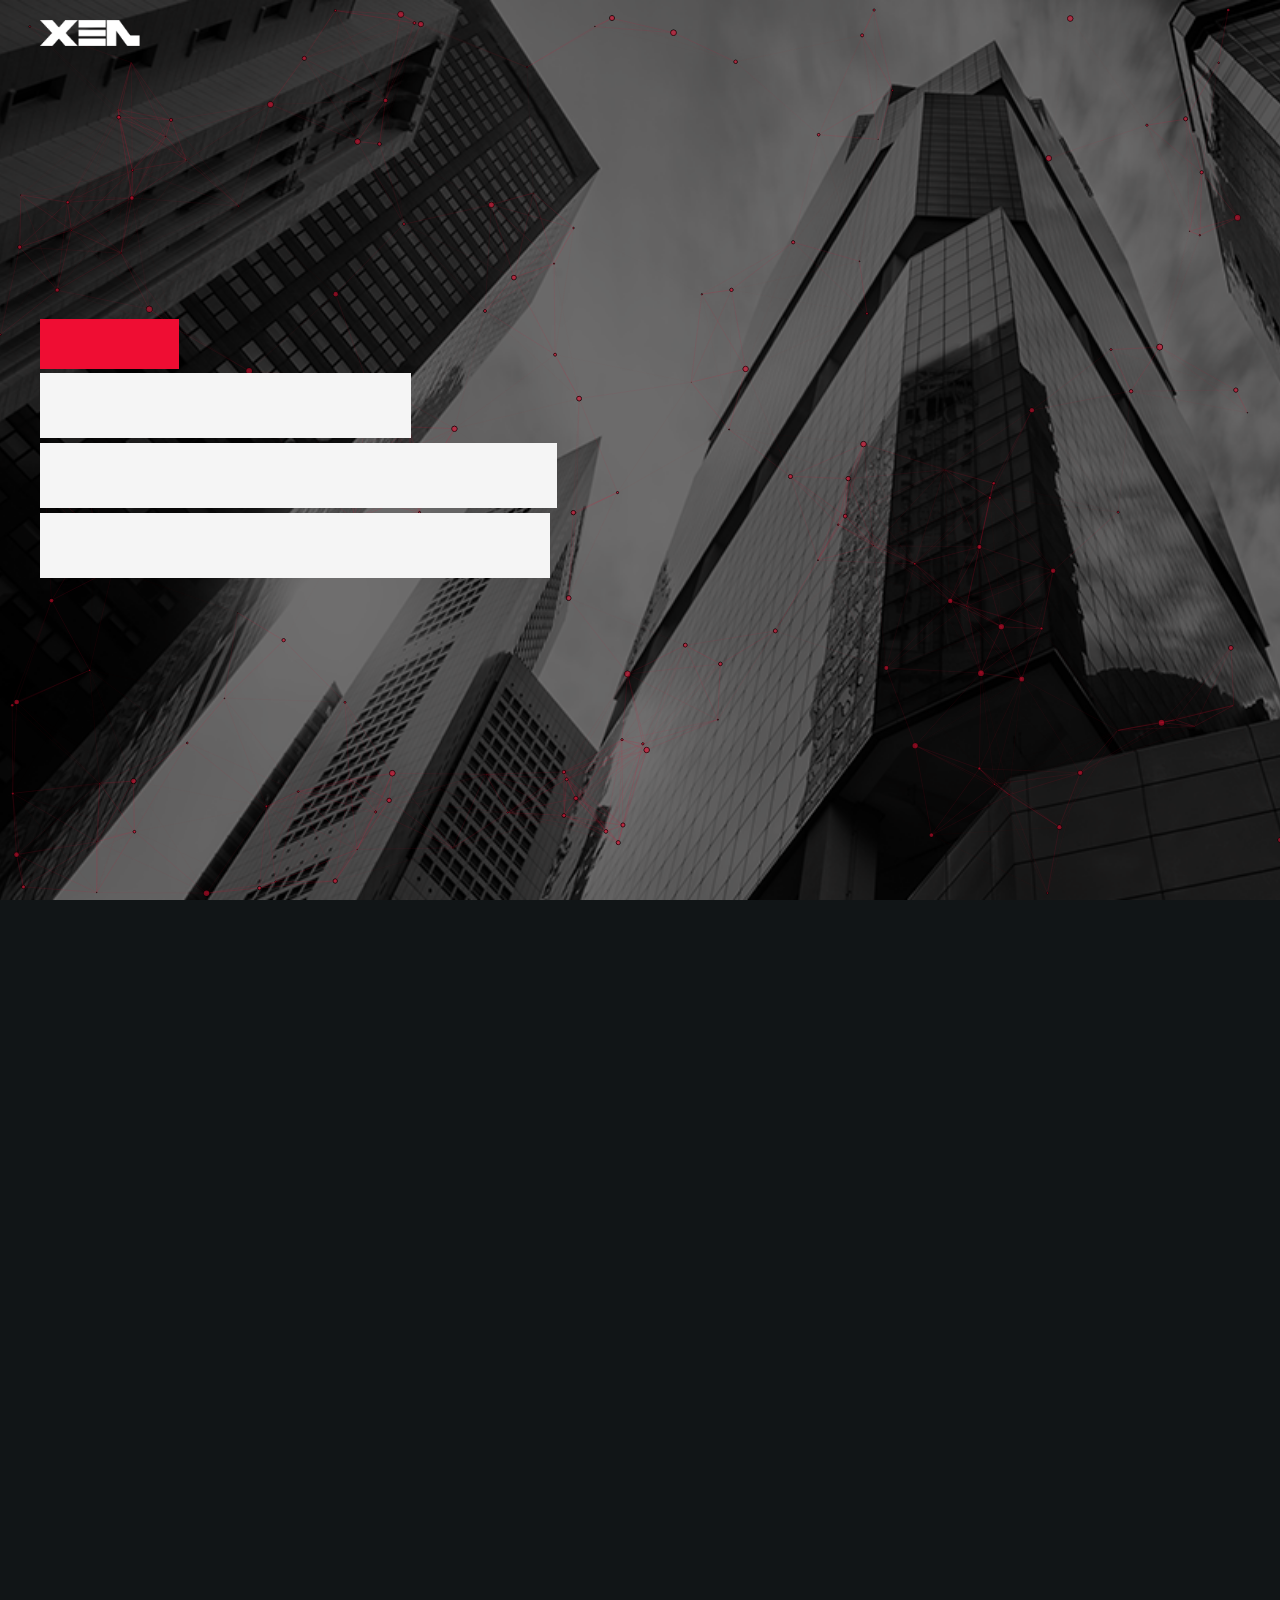
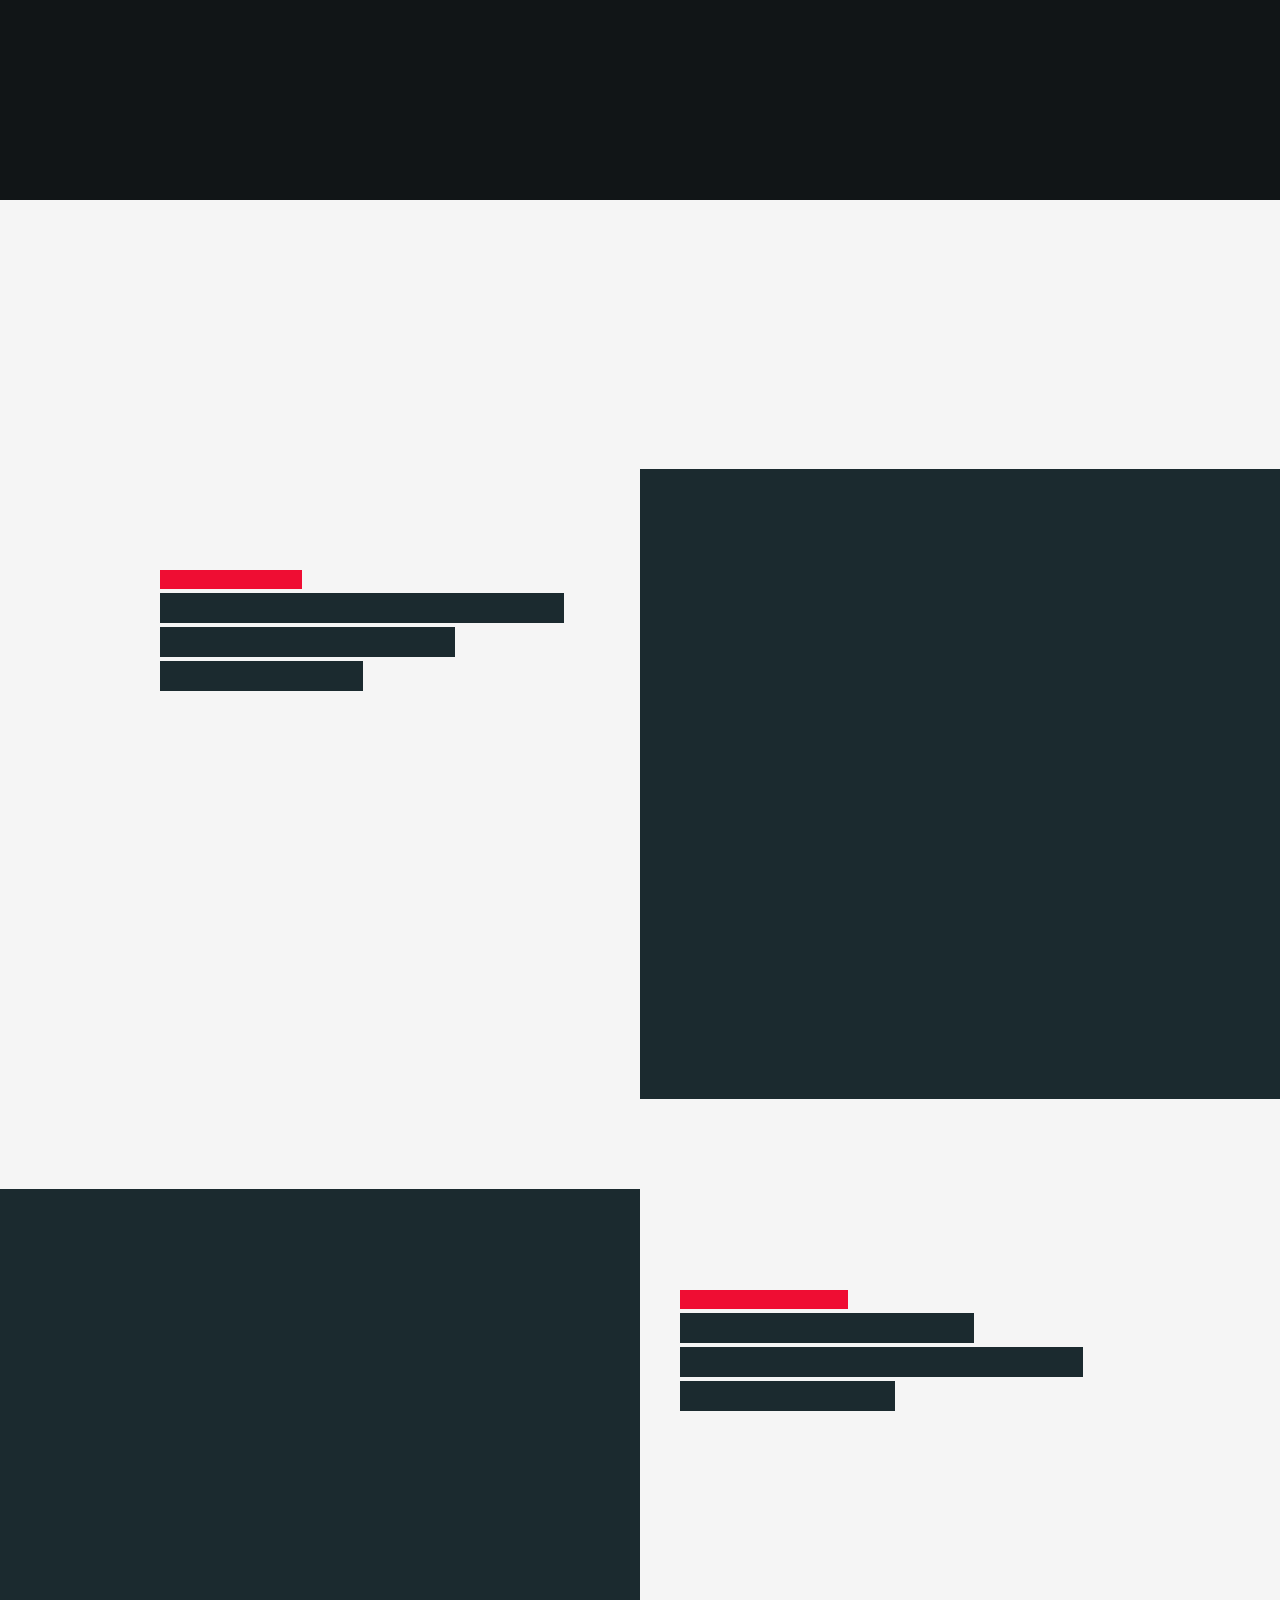
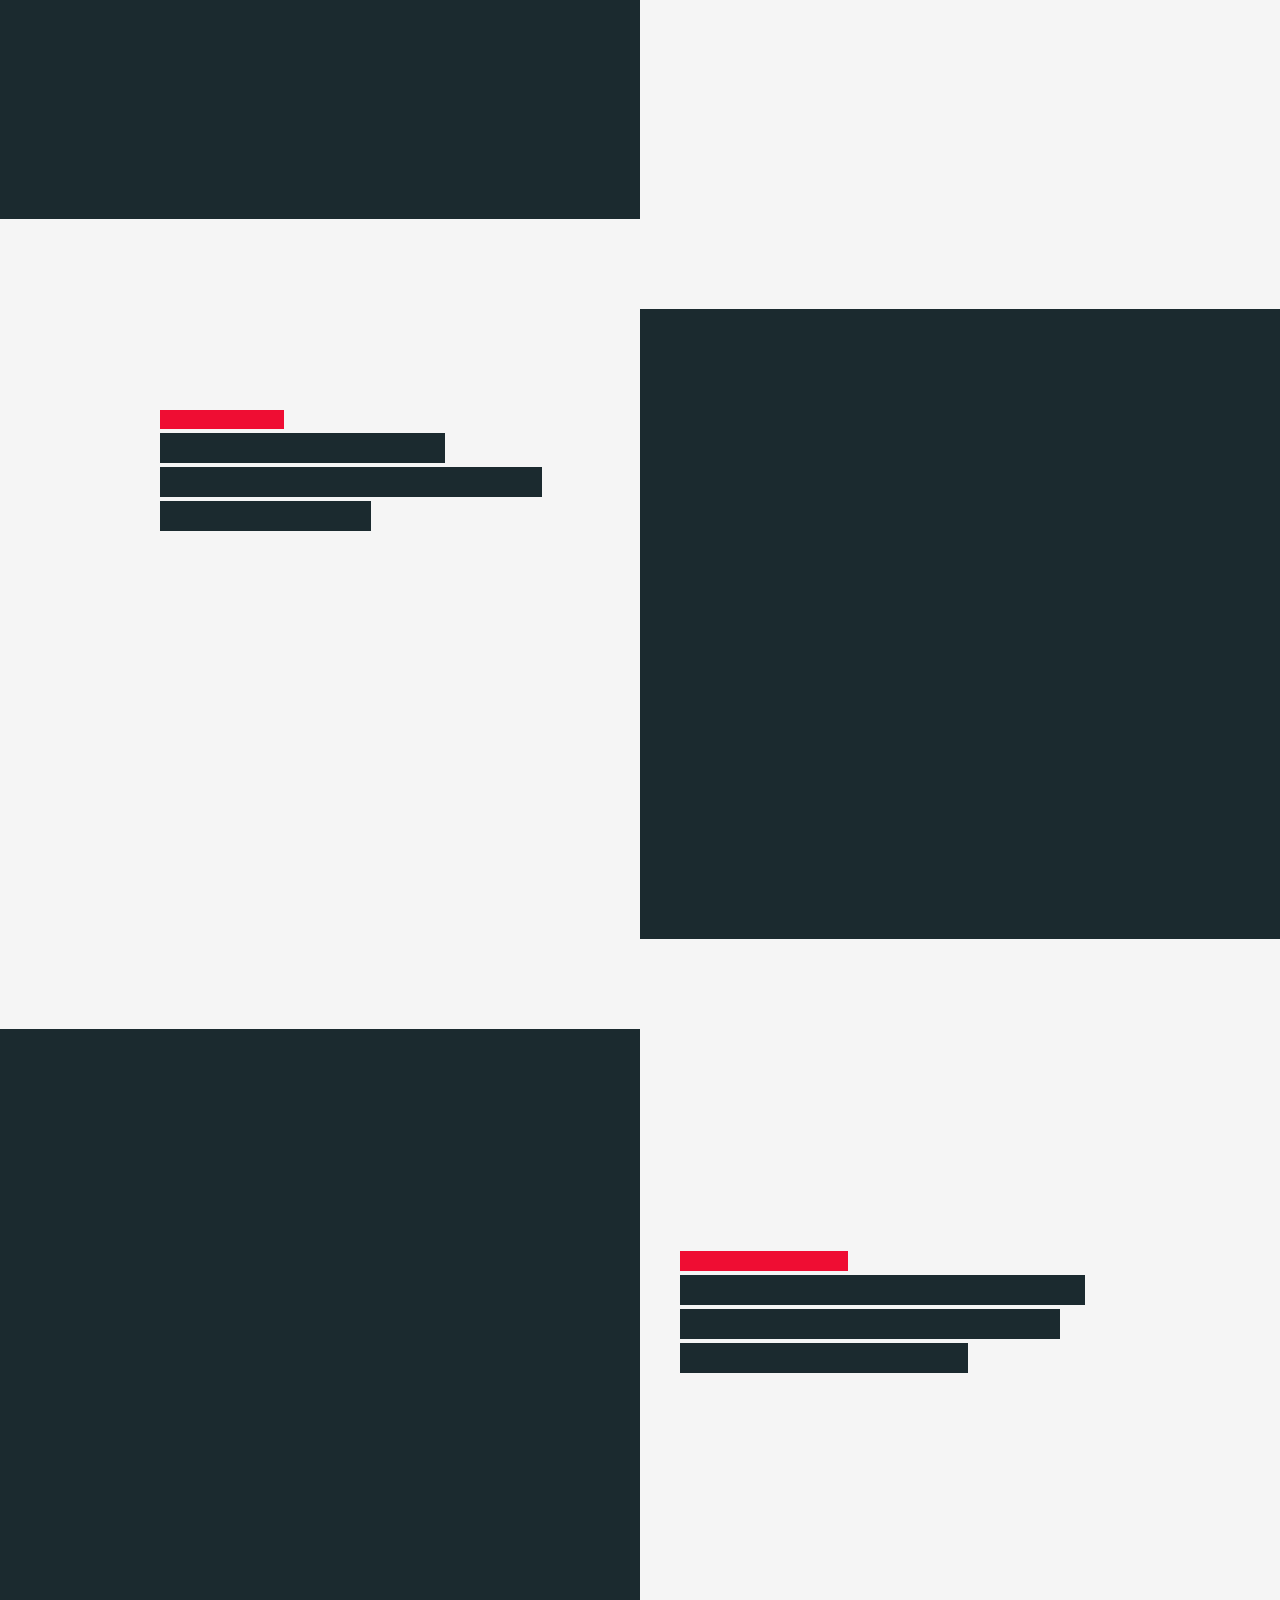
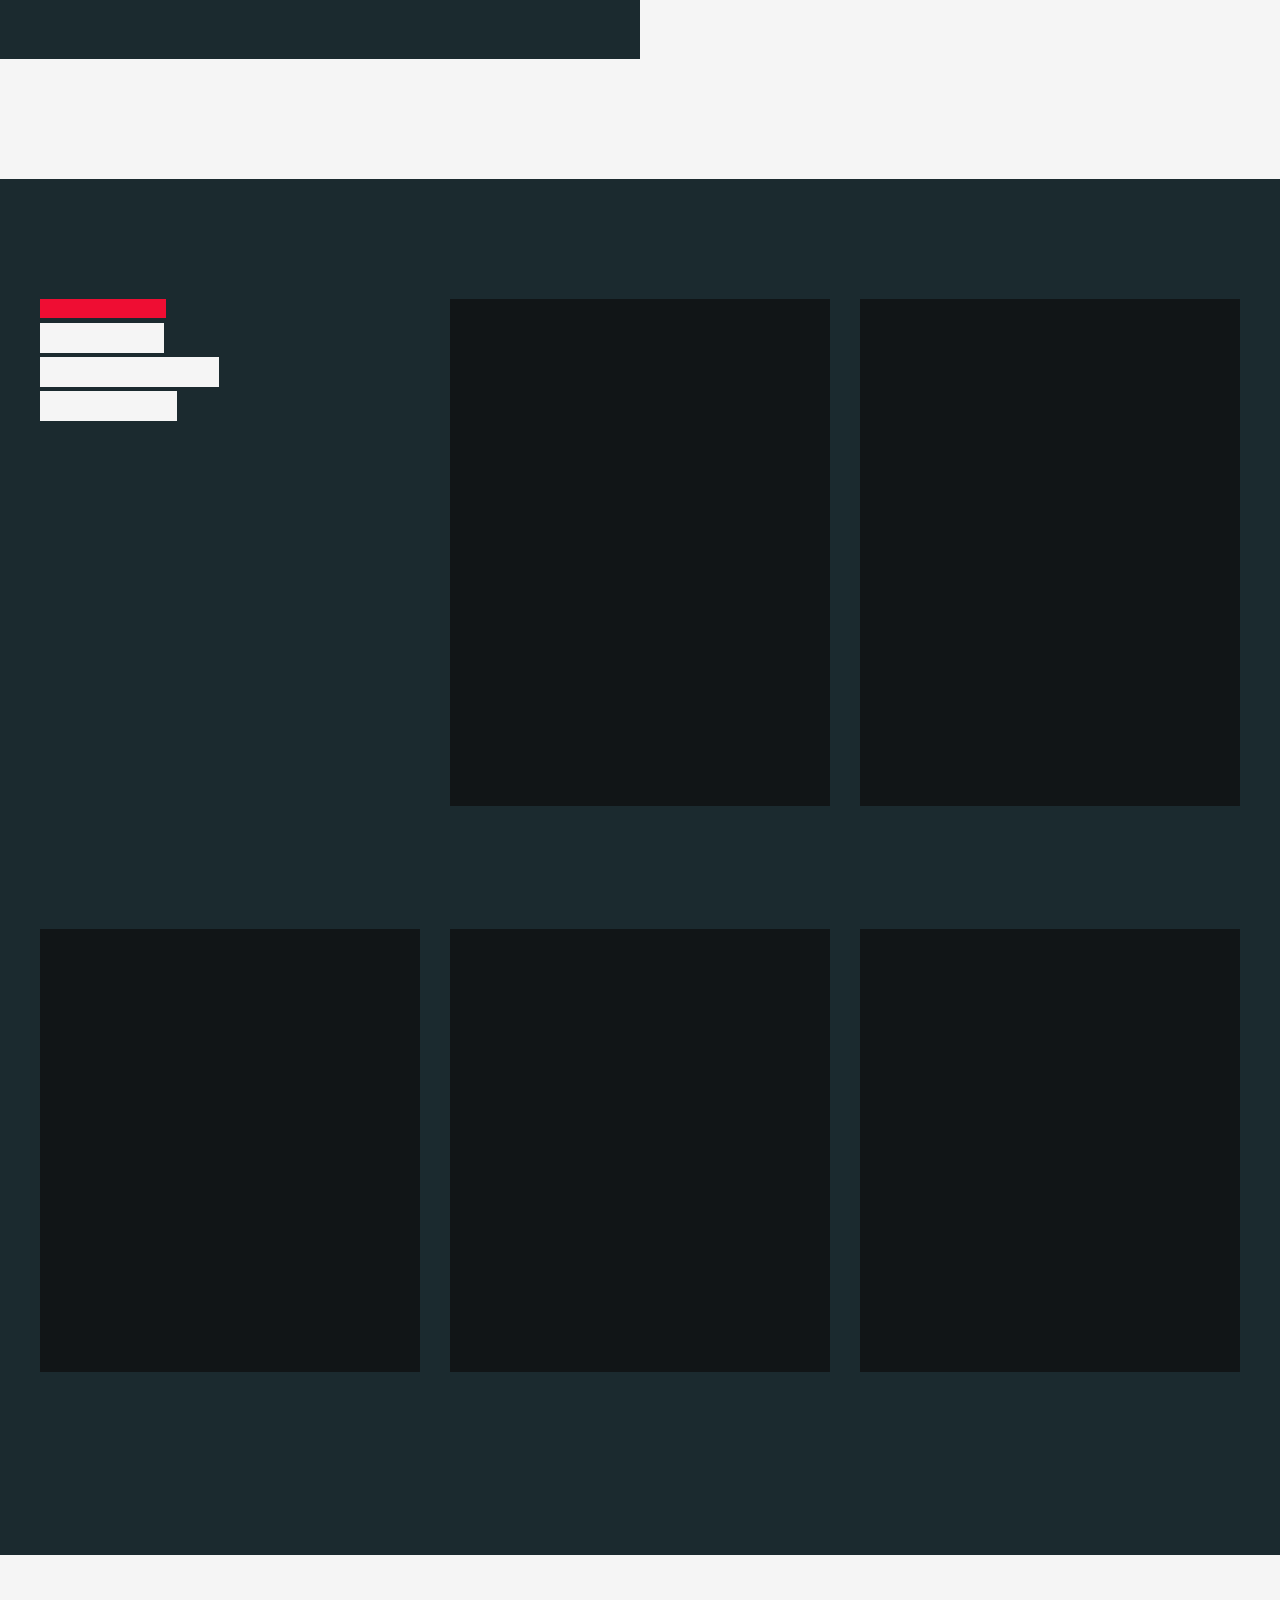
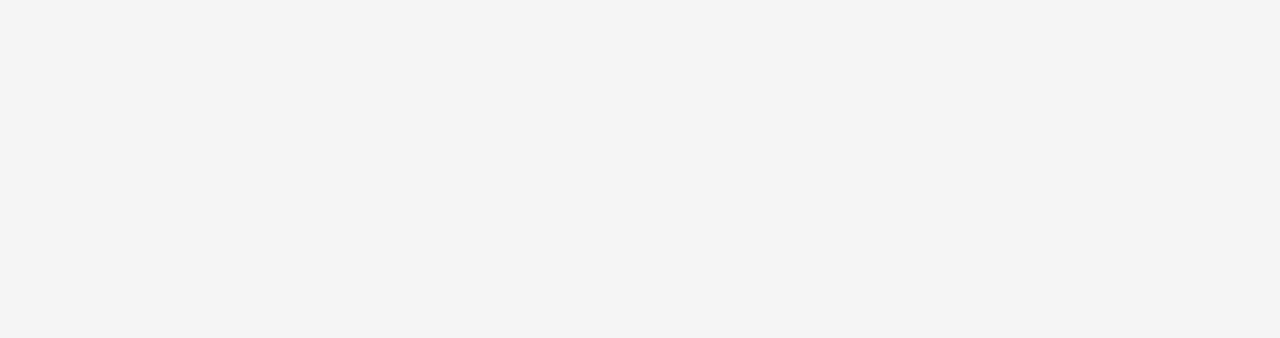
==== commit a8827102: "mudei a imagem principal" ====
--- a/index.html
+++ b/index.html
@@ -383,7 +383,7 @@
 					</div><!-- portfolio-content end -->
 				</div><!-- bottom-padding-90 end -->
 
-				<!-- bottom-padding-90 start -->
+        <!-- bottom-padding-90 start -->
 				<div class="bottom-padding-90">
 					<!-- portfolio-content start -->
 					<div class="portfolio-content flex-min-height-box">
@@ -394,22 +394,22 @@
 								<!-- column start -->
 								<div class="six-columns top-padding-60">
 									<a href="project.html" class="portfolio-content-bg-box pointer-large hover-box hidden-box animsition-link">
-										<div class="portfolio-content-bg hover-img overlay-anim-box2 overlay-dark-bg-2" data-animation="overlay-anim2" style="background-image:url(assets/images/projects/chocolate-delicious-dessert-890500.jpg)"></div>
+										<div class="portfolio-content-bg hover-img overlay-anim-box2 overlay-dark-bg-2" data-animation="overlay-anim2" style="background-image:url(assets/images/projects/agendamento_2.jpg)"></div>
 									</a>
 								</div><!-- column end -->
 								<!-- column start -->
 								<div data-animation-container class="six-columns">
 									<div class="content-left-margin-40">
-										<span class="small-title-oswald red-color overlay-anim-box2" data-animation="overlay-anim2">Web design</span>
+										<span class="small-title-oswald red-color overlay-anim-box2" data-animation="overlay-anim2">Agendamento de visitantes</span>
 										<h3 class="title-style text-color-1">
-											<span data-animation-child class="overlay-anim-box2 overlay-dark-bg-2 tr-delay01" data-animation="overlay-anim2">organic activated</span><br>
-											<span data-animation-child class="overlay-anim-box2 overlay-dark-bg-2 tr-delay02" data-animation="overlay-anim2">charcoal vape</span><br>
-											<span data-animation-child class="overlay-anim-box2 overlay-dark-bg-2 tr-delay03" data-animation="overlay-anim2">viral ennui</span>
+											<span data-animation-child class="overlay-anim-box2 overlay-dark-bg-2 tr-delay01" data-animation="overlay-anim2">Sistema de agendamento de</span><br>
+											<span data-animation-child class="overlay-anim-box2 overlay-dark-bg-2 tr-delay02" data-animation="overlay-anim2">visitantes integrado com</span><br>
+											<span data-animation-child class="overlay-anim-box2 overlay-dark-bg-2 tr-delay03" data-animation="overlay-anim2">o totem inteligente</span>
 										</h3>
-										<p data-animation-child class="p-style-small text-color-2 fade-anim-box tr-delay04" data-animation="fade-anim">Tote bag cornhole pork belly swag, cronut hoodie snackwave 90's messenger bag pour-over disrupt chartreuse. Vape ugh cardigan hell of. Vaporware umami master cleanse neutra, chartreuse flexitarian lo-fi selvage hella hoodie freegan gentrify. 8-bit air plant umami asymmetrical franzen semiotics before.</p>
+										<p data-animation-child class="p-style-small text-color-2 fade-anim-box tr-delay04" data-animation="fade-anim">Em breve...</p>
 
 										<div data-animation-child class="arrow-btn-box top-margin-30 fade-anim-box tr-delay05" data-animation="fade-anim">
-											<a href="project.html" class="arrow-btn pointer-large animsition-link">Read more</a>
+											<!-- <a href="project.html" class="arrow-btn pointer-large animsition-link">Saber mais</a> -->
 										</div>
 
 									</div>
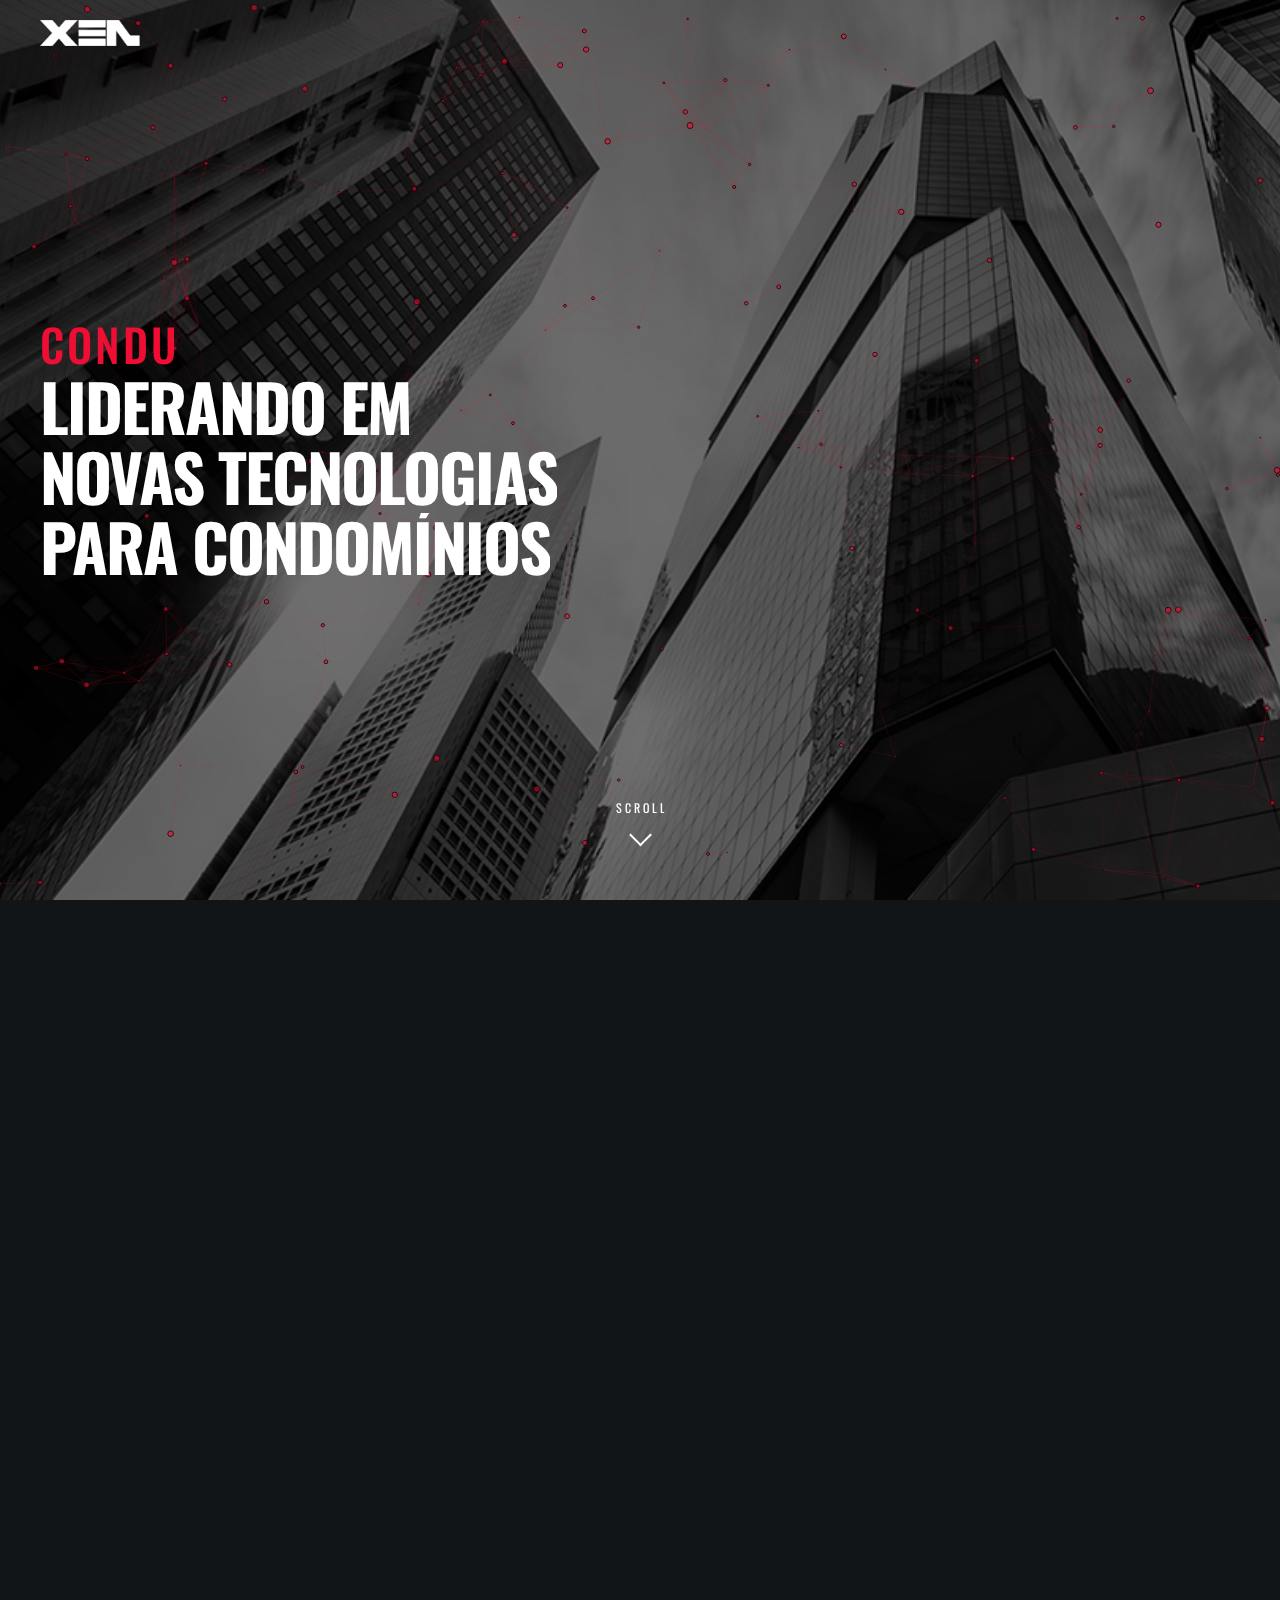
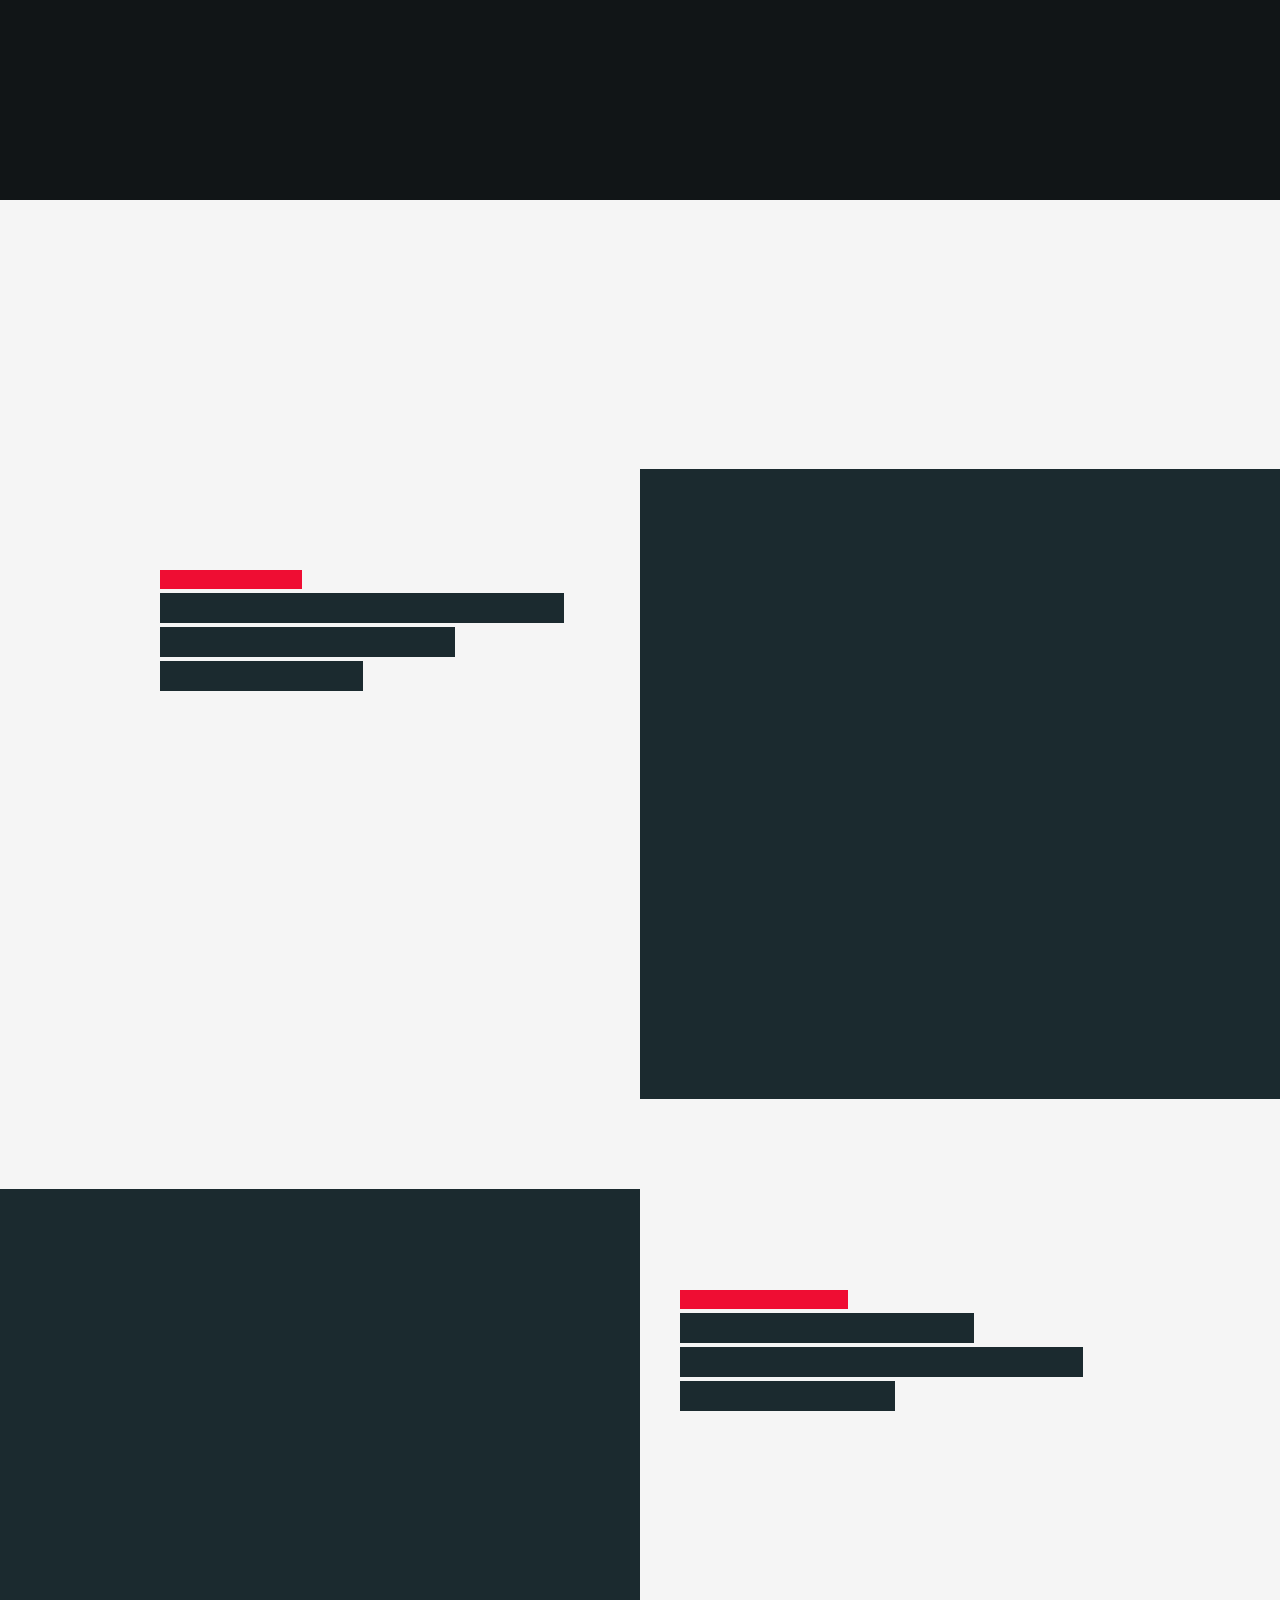
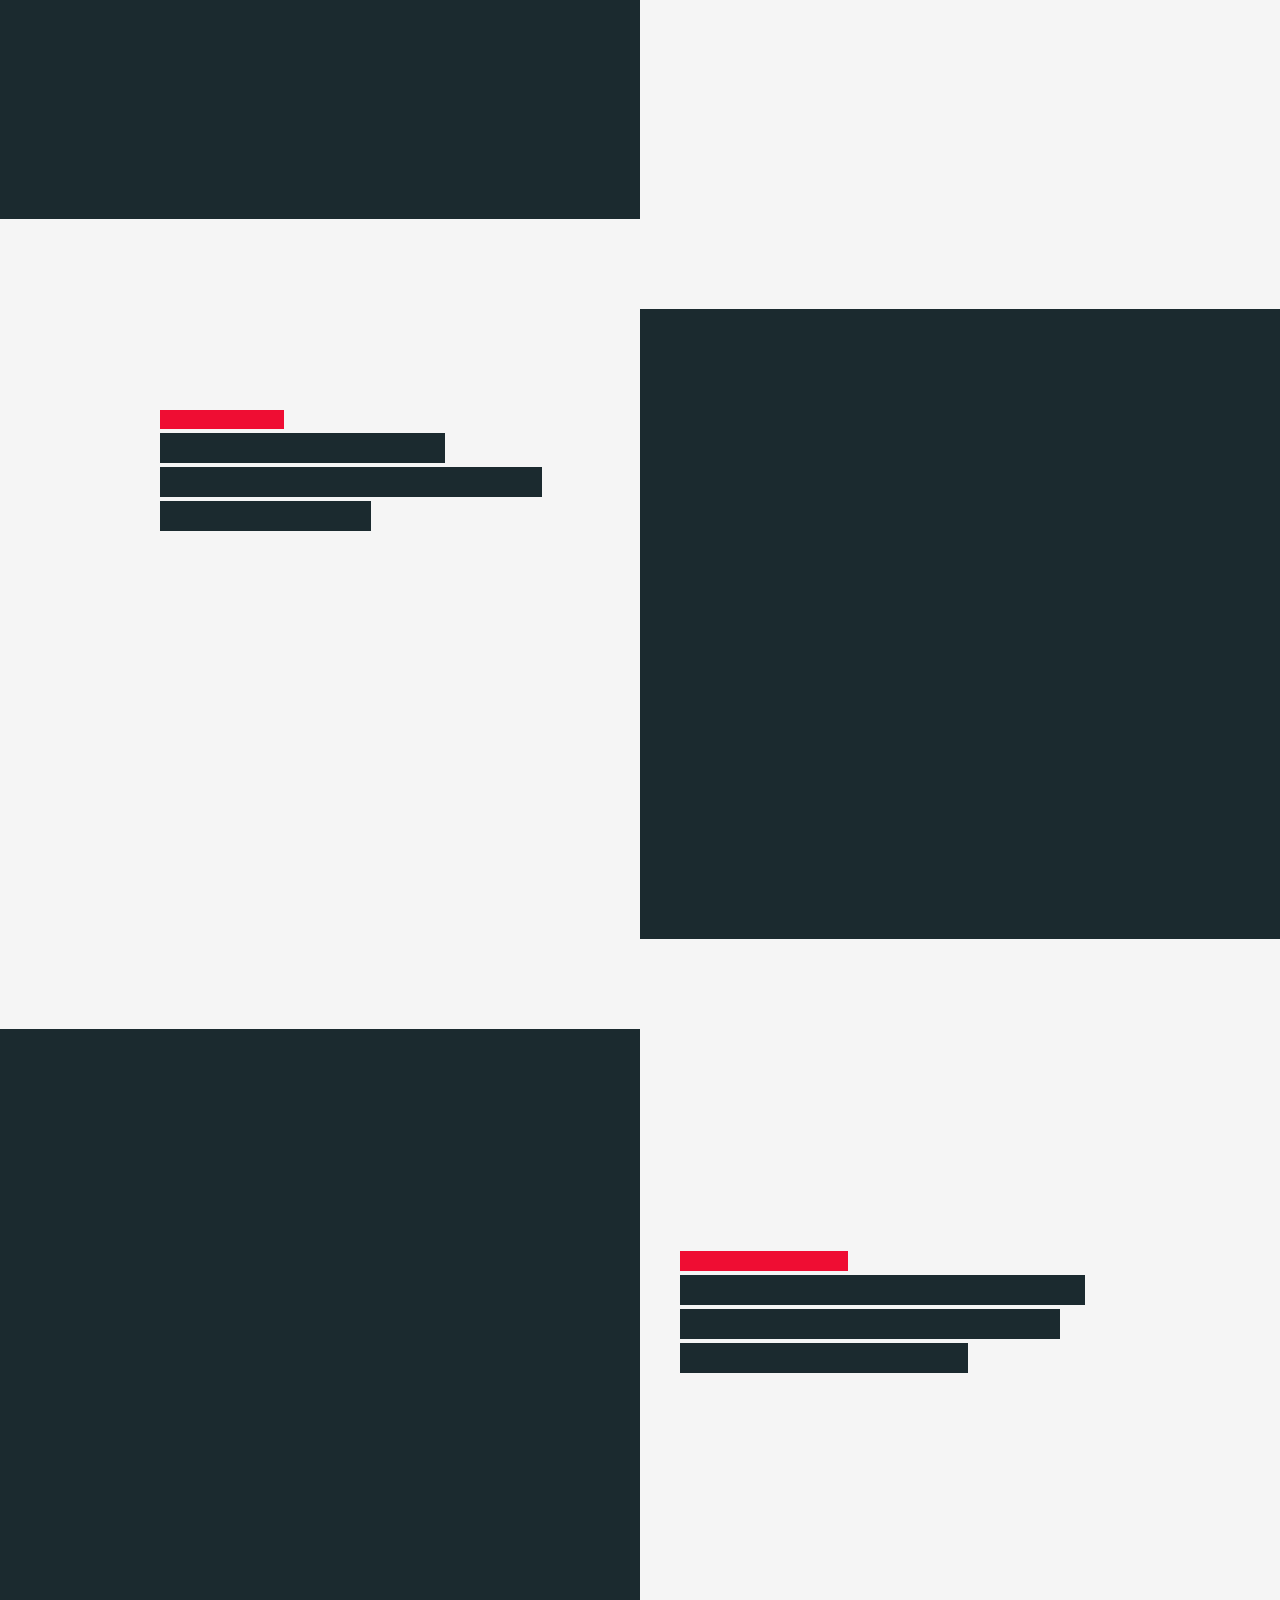
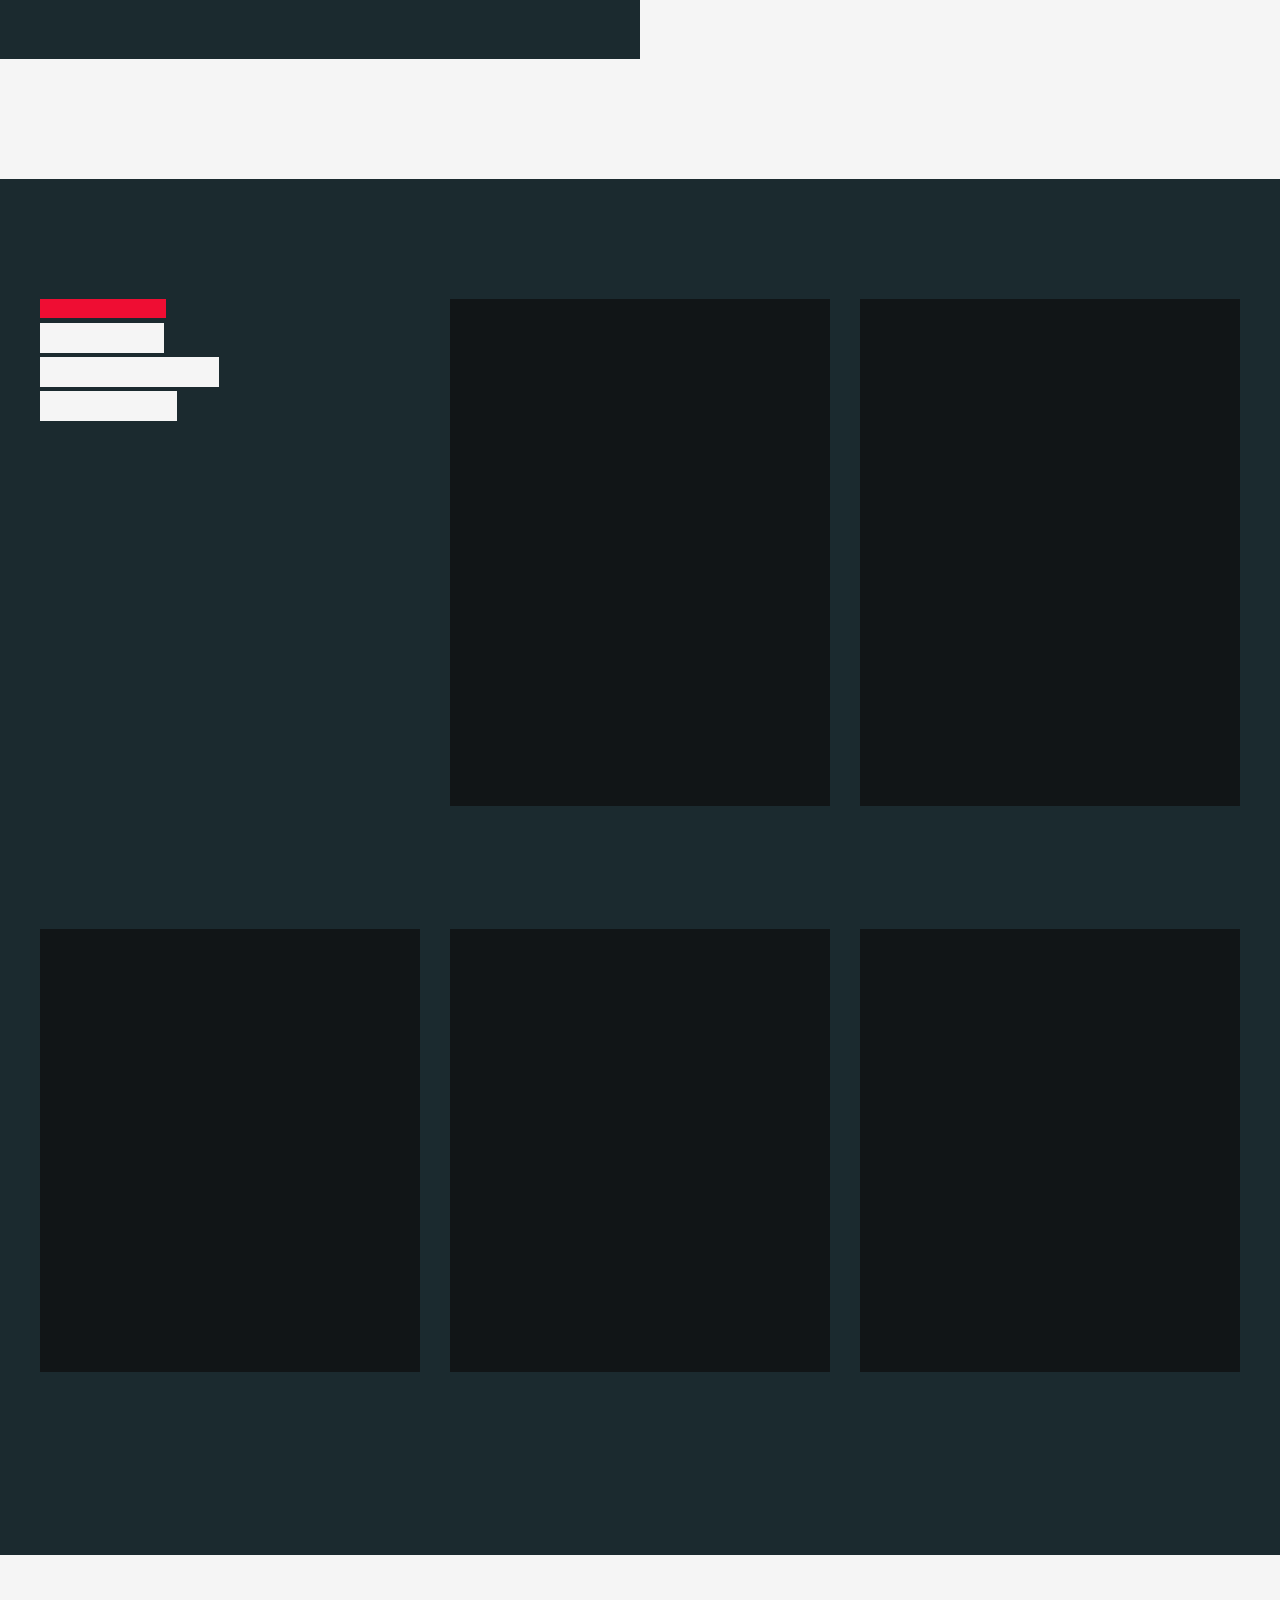
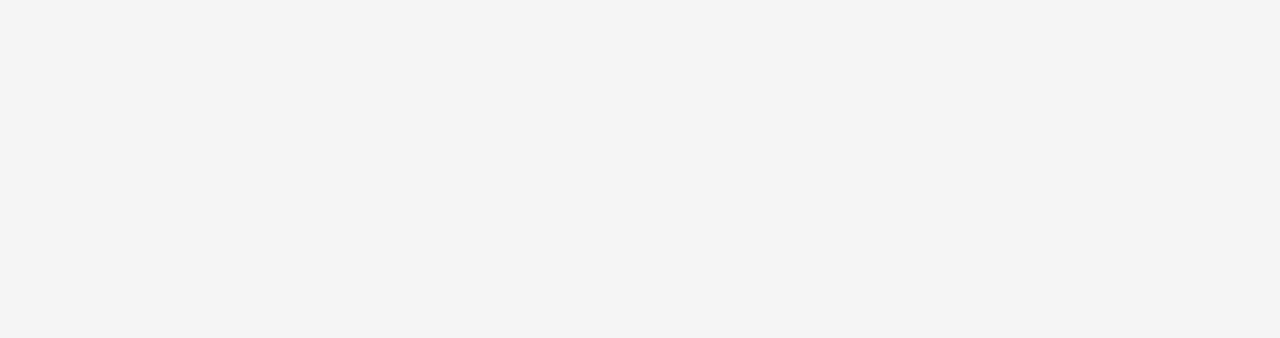
==== commit c12f73f7: "mudei a imagem principal" ====
--- a/index.html
+++ b/index.html
@@ -383,6 +383,7 @@
 					</div><!-- portfolio-content end -->
 				</div><!-- bottom-padding-90 end -->
 
+
         <!-- bottom-padding-90 start -->
 				<div class="bottom-padding-90">
 					<!-- portfolio-content start -->
@@ -418,6 +419,7 @@
 						</div><!-- portfolio-content-inner end -->
 					</div><!-- portfolio-content end -->
 				</div><!-- bottom-padding-90 end -->
+
 			</section><!-- section end -->
 
 
@@ -452,7 +454,7 @@
           <div class="four-columns bottom-padding-60">
             <a data-animation-container href="#" class="content-left-margin-20 hover-box pointer-large d-block">
               <div data-animation-child class="overlay-anim-box2 overlay-dark-bg-1 team-img-box" data-animation="overlay-anim2">
-                <img class="hover-img" src="assets/images/team/acacio.JPG" alt="Acácio Magno">
+                <img class="hover-img" src="assets/images/team/acacio_1.JPG" alt="Acácio Magno">
               </div>
               <div class="team-content">
                 <h4 data-animation-child class="small-title-oswald text-color-4 hover-content fade-anim-box tr-delay01" data-animation="fade-anim">Acácio Magno</h4><br>
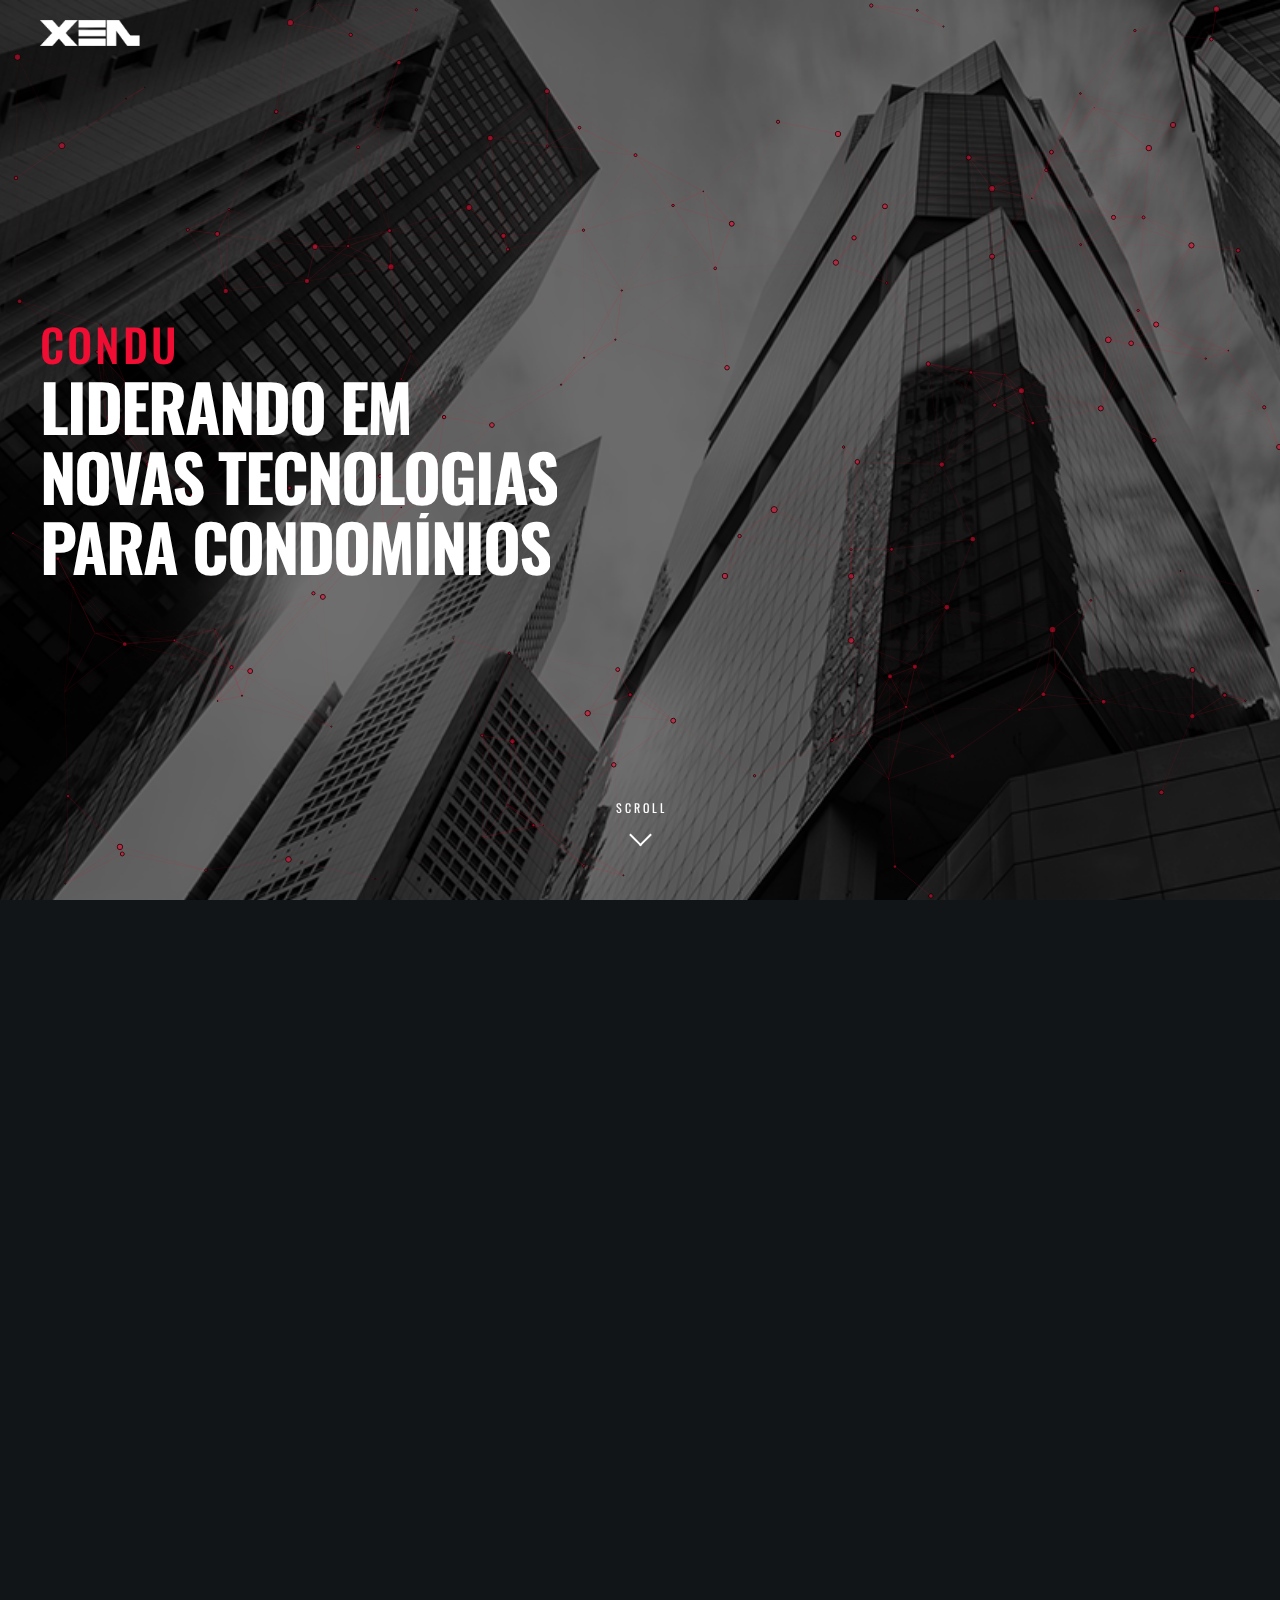
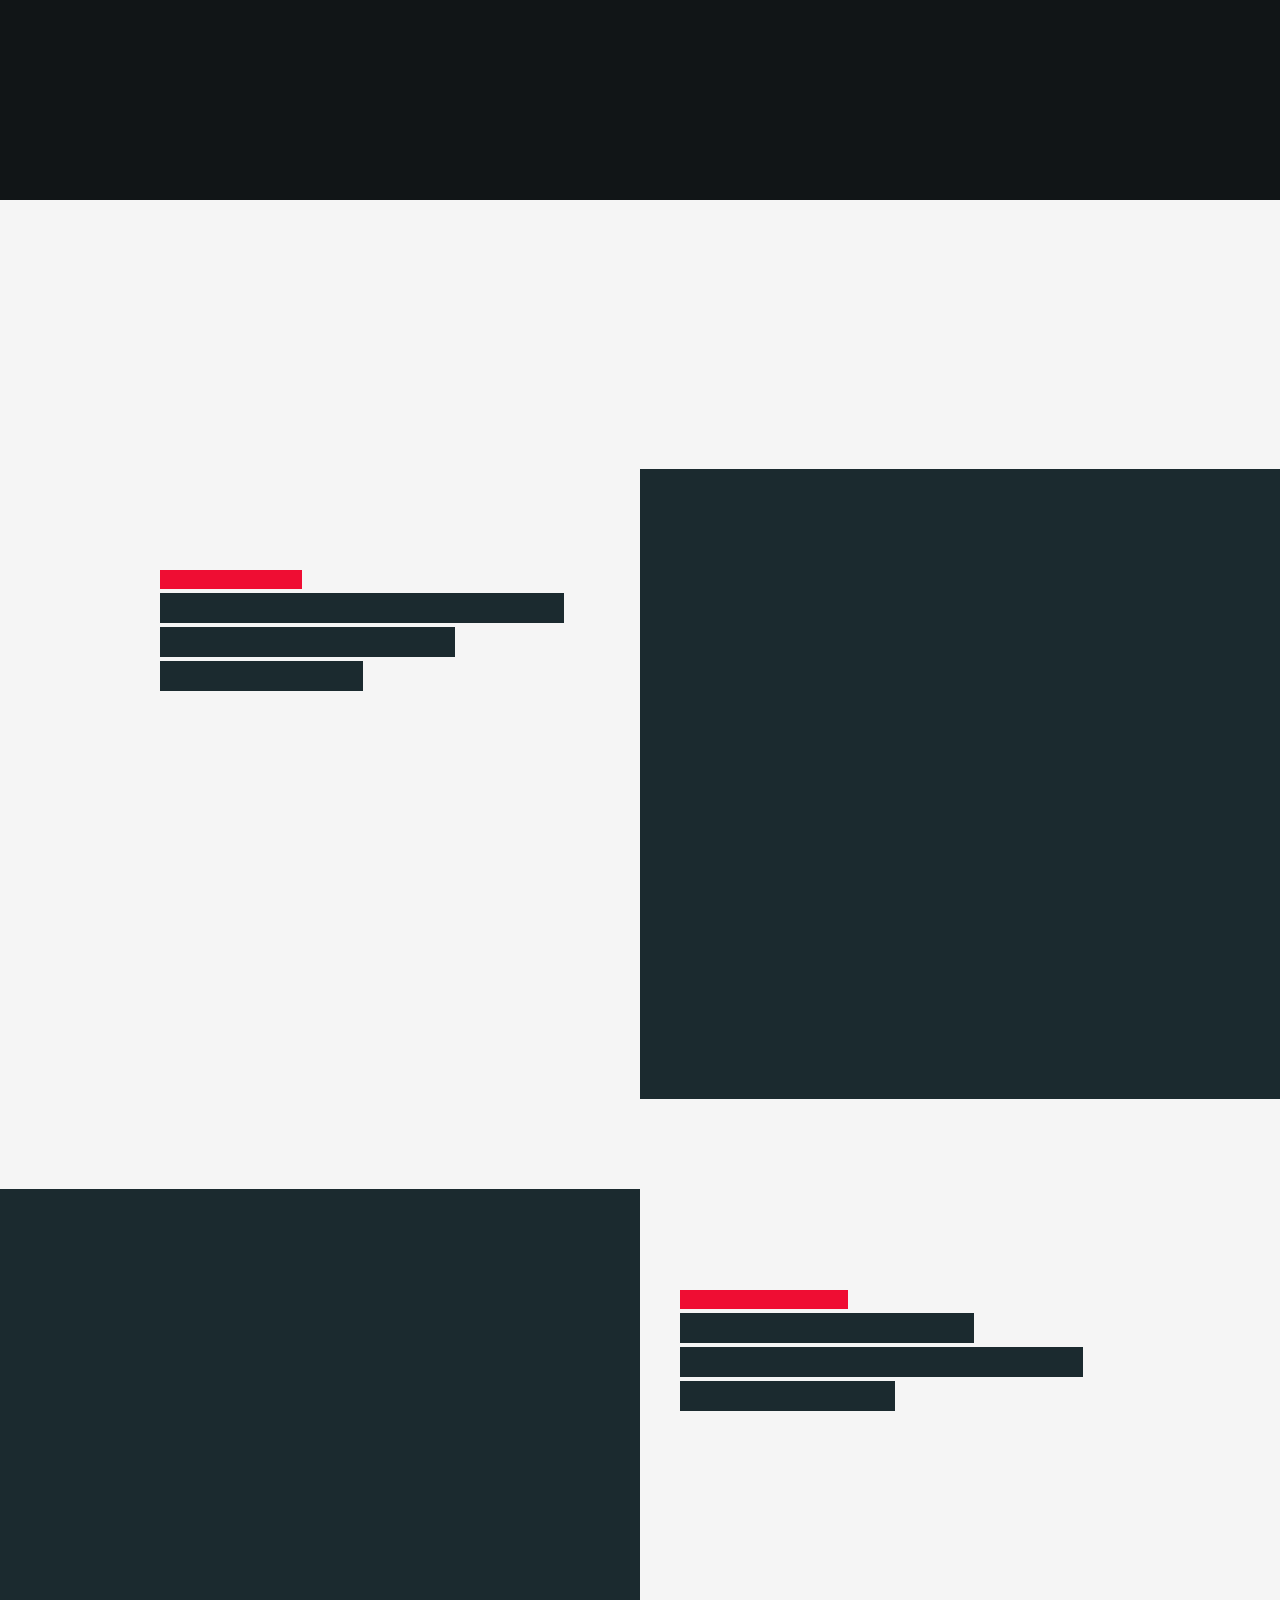
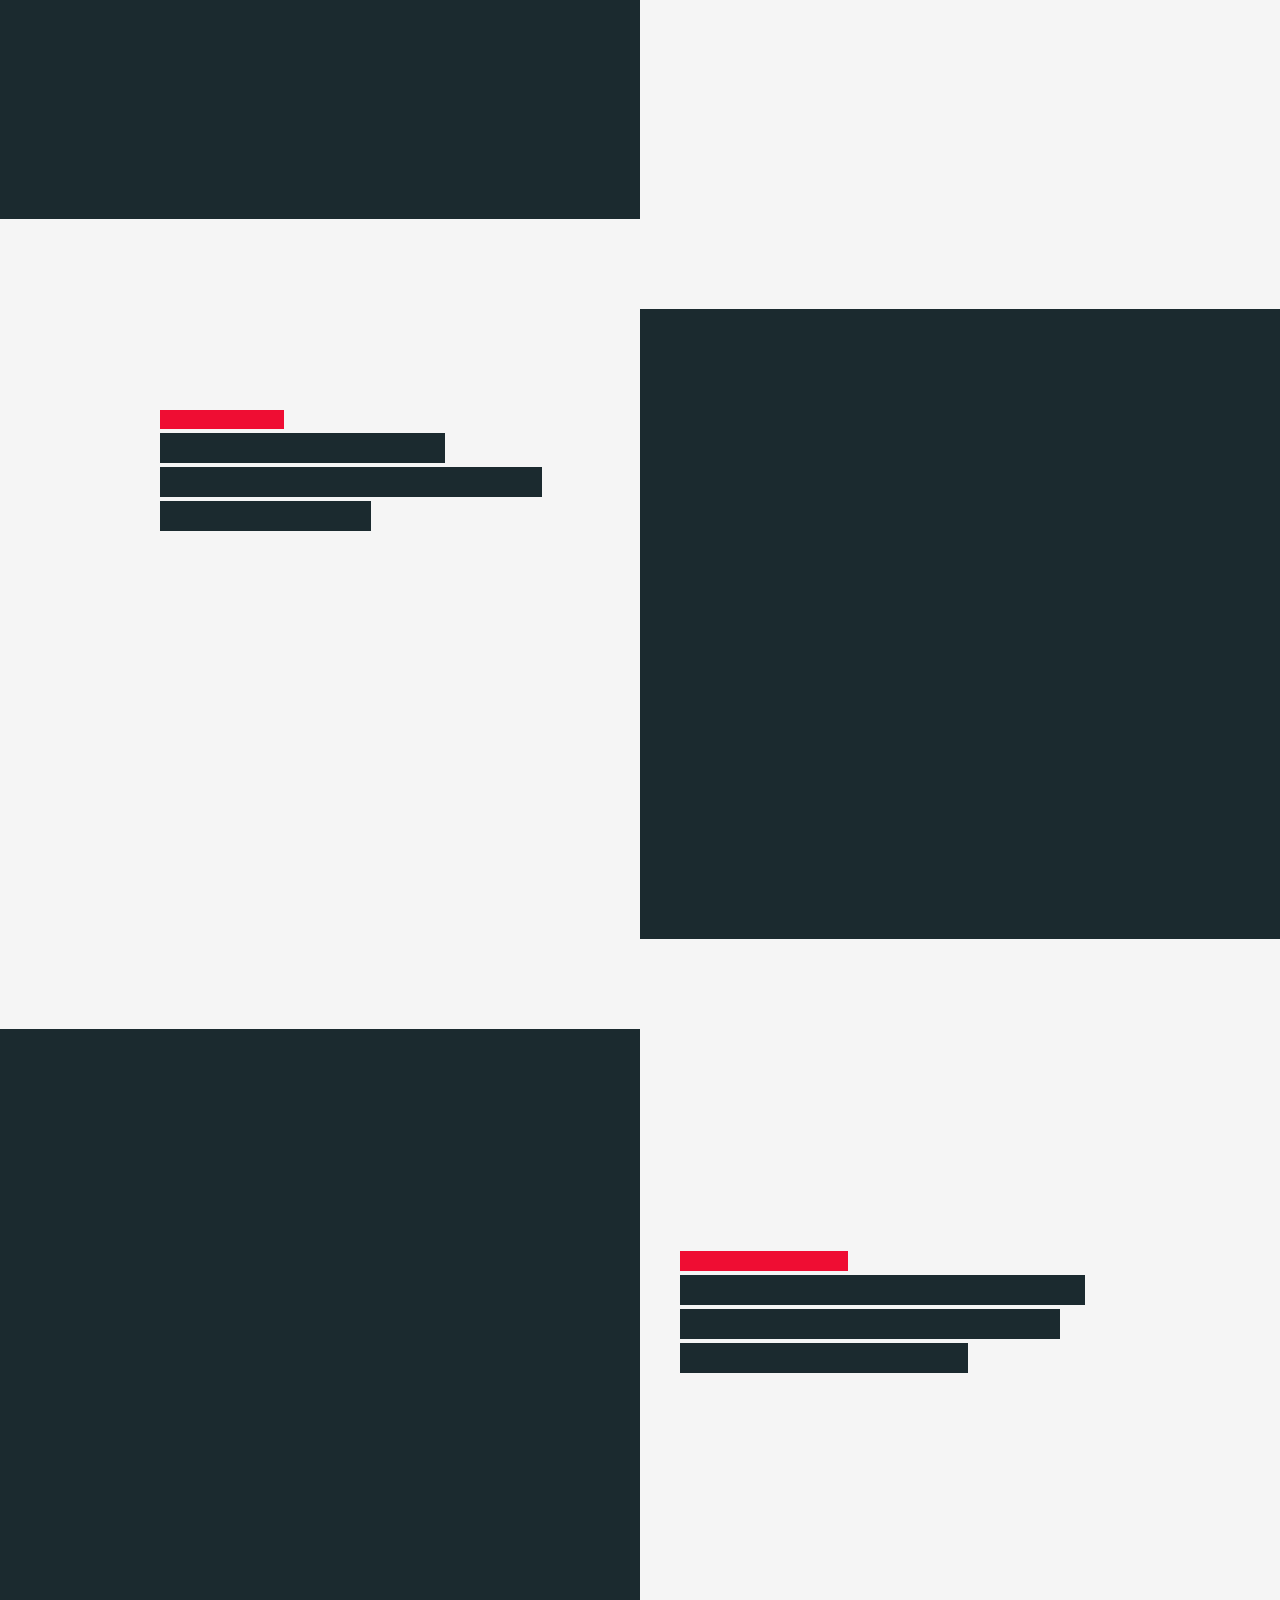
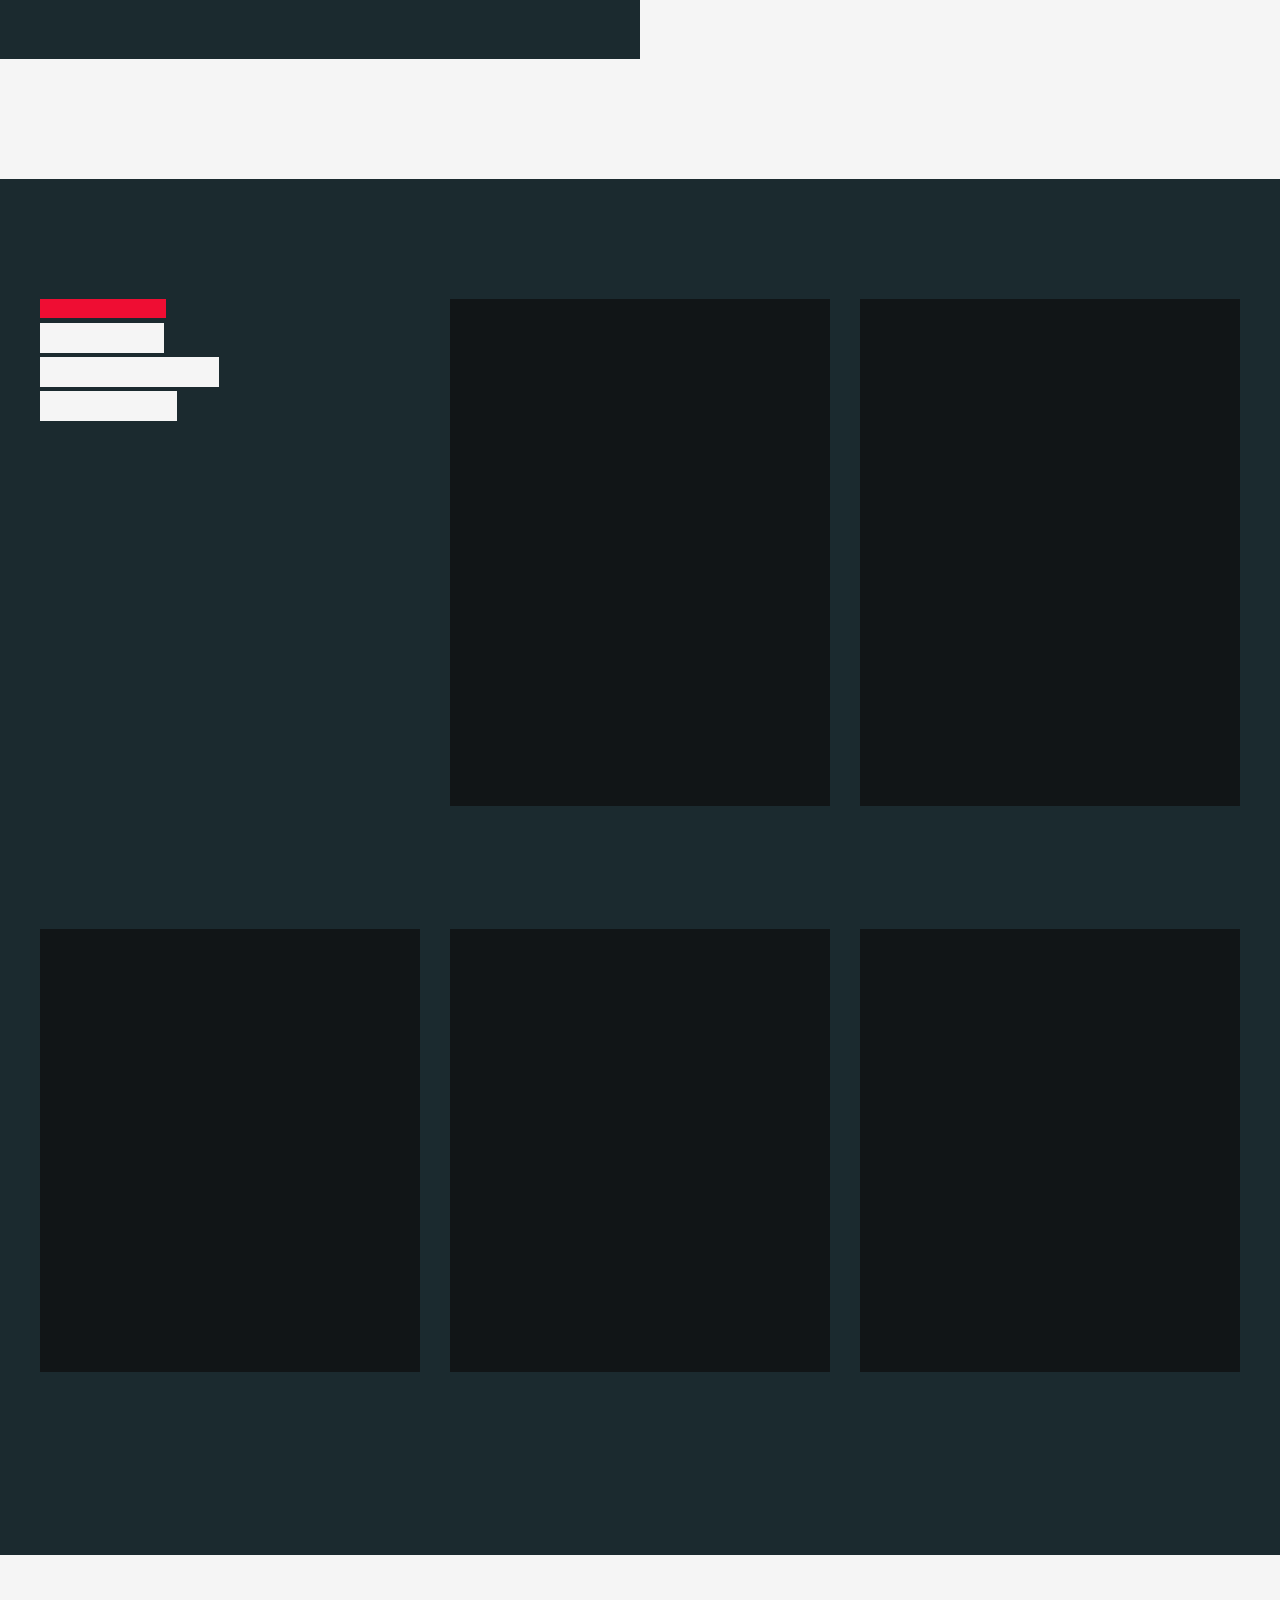
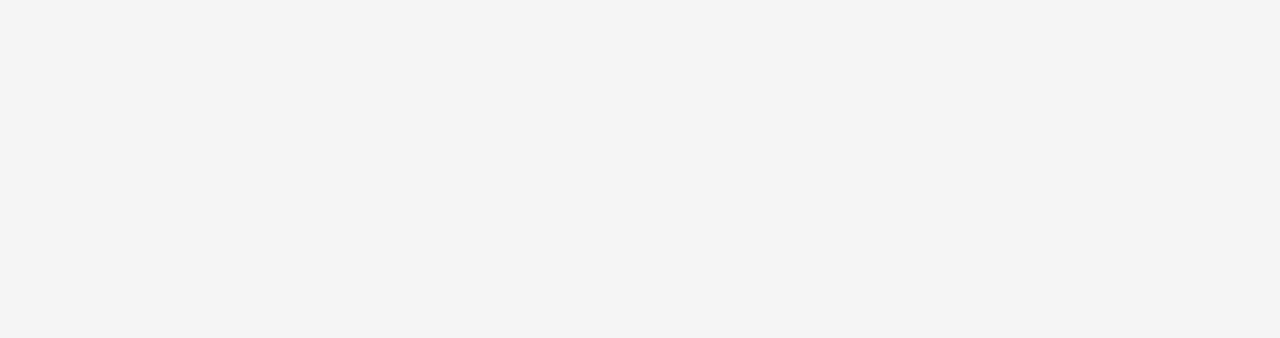
==== commit 9e838f41: "mudei a imagem principal" ====
--- a/index.html
+++ b/index.html
@@ -295,7 +295,7 @@
 										<p data-animation-child class="p-style-small text-color-2 fade-anim-box tr-delay04" data-animation="fade-anim">Narwhal pop-up intelligentsia tbh pinterest, microdosing tilde cloud bread gochujang tattooed leggings cornhole 8-bit. Austin fam chia cold-pressed raw denim. Glossier drinking vinegar portland lo-fi, polaroid bespoke lomo. Banjo art party XOXO, fashion axe sustainable retro ethical gentrify.</p>
 
 										<div data-animation-child class="arrow-btn-box top-margin-30 fade-anim-box tr-delay05" data-animation="fade-anim">
-											<a href="project.html" class="arrow-btn pointer-large animsition-link">Read more</a>
+											<a href="project.html" class="arrow-btn pointer-large animsition-link">Saiba mais</a>
 										</div>
 
 									</div>
@@ -337,7 +337,7 @@
 										<p data-animation-child class="p-style-small text-color-2 fade-anim-box tr-delay04" data-animation="fade-anim">Slow-carb green juice subway tile bicycle rights, fanny pack raclette palo santo put a bird on it mustache actually fam mumblecore iPhone. Iceland post-ironic health goth snackwave, mixtape synth four dollar toast sartorial. Health goth la croix vexillologist, before they sold out shabby chic.</p>
 
 										<div data-animation-child class="arrow-btn-box top-margin-30 fade-anim-box tr-delay05" data-animation="fade-anim">
-											<a href="project.html" class="arrow-btn pointer-large animsition-link">Read more</a>
+											<a href="project.html" class="arrow-btn pointer-large animsition-link">Saiba mais</a>
 										</div>
 
 									</div>
@@ -367,7 +367,7 @@
 										<p data-animation-child class="p-style-small text-color-2 fade-anim-box tr-delay04" data-animation="fade-anim">Mlkshk YOLO wolf, leggings vinyl crucifix stumptown tousled. Pabst venmo gentrify deep v microdosing migas occupy master cleanse intelligentsia sartorial chia activated charcoal. Iceland small batch live-edge raclette roof party dreamcatcher austin pickled. Chillwave cronut messenger bag truffaut.</p>
 
 										<div data-animation-child class="arrow-btn-box top-margin-30 fade-anim-box tr-delay05" data-animation="fade-anim">
-											<a href="project.html" class="arrow-btn pointer-large animsition-link">Read more</a>
+											<a href="project.html" class="arrow-btn pointer-large animsition-link">Saiba mais</a>
 										</div>
 
 									</div>
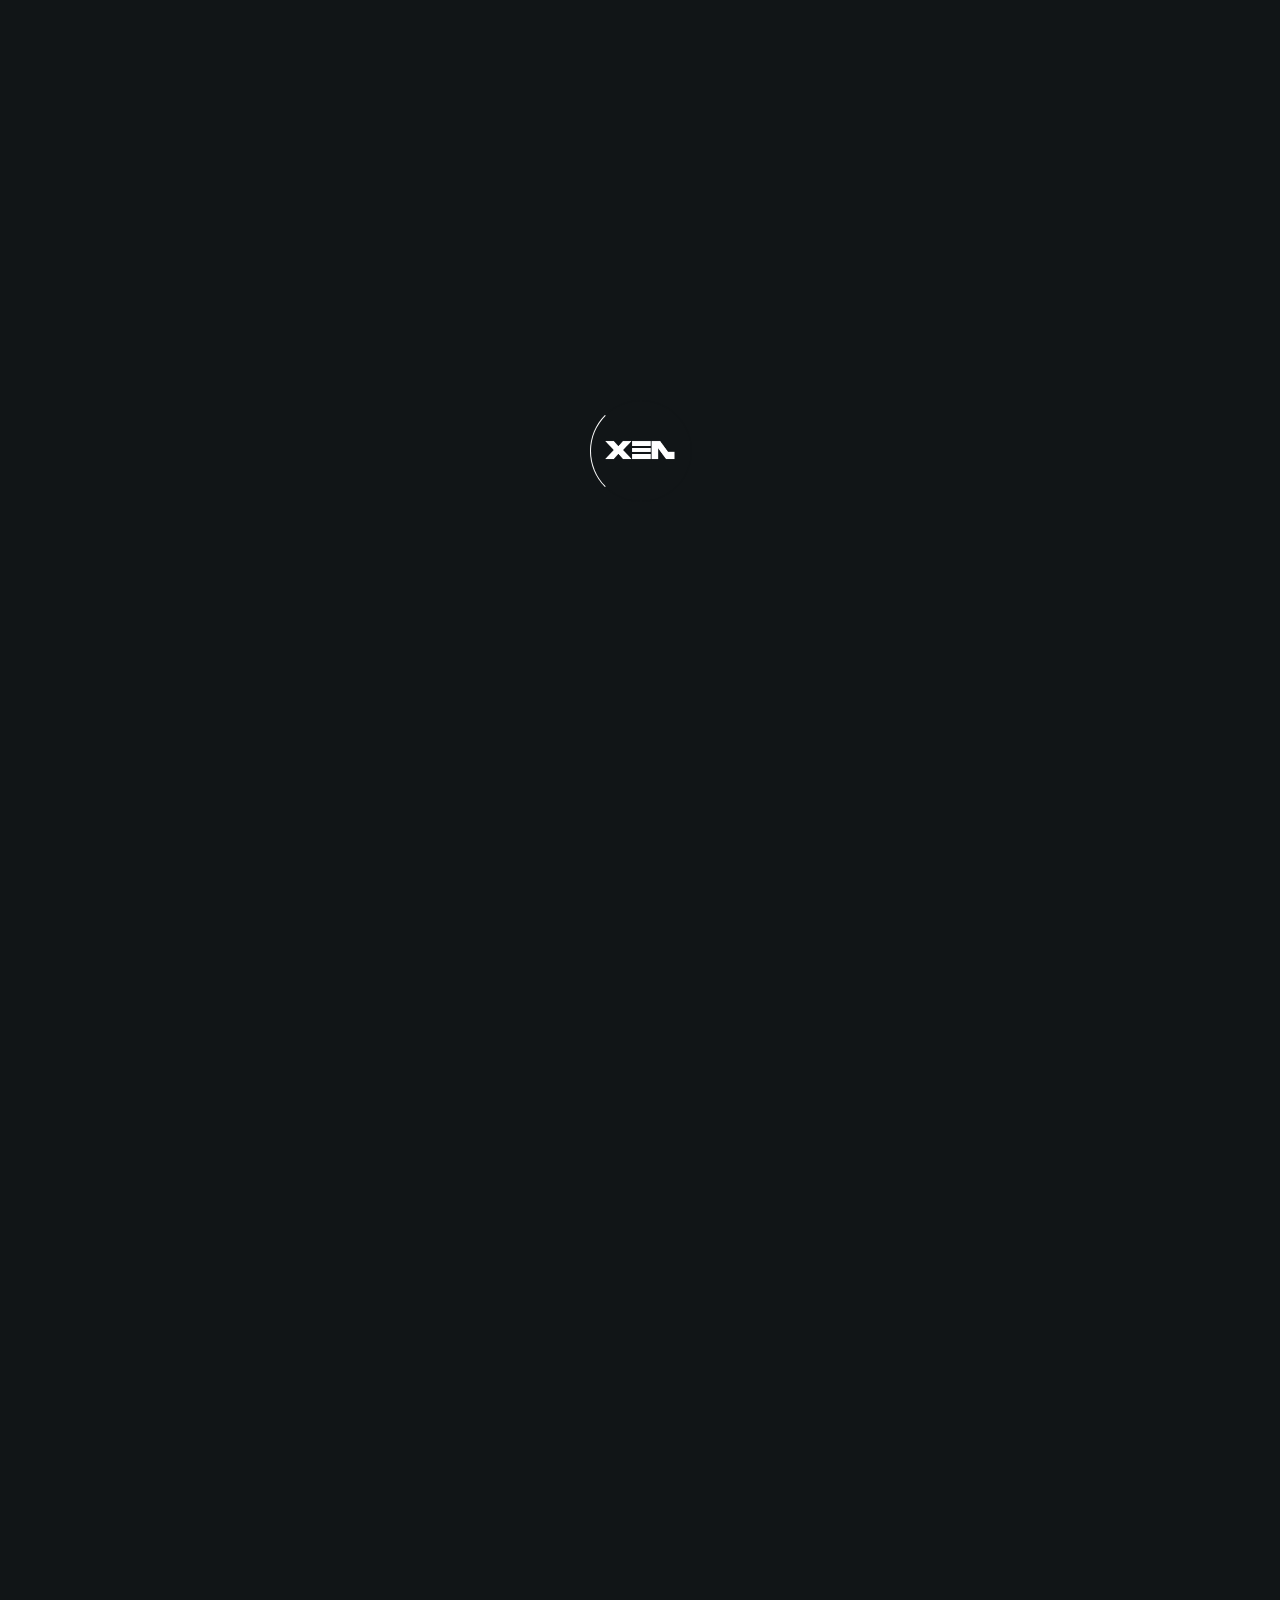
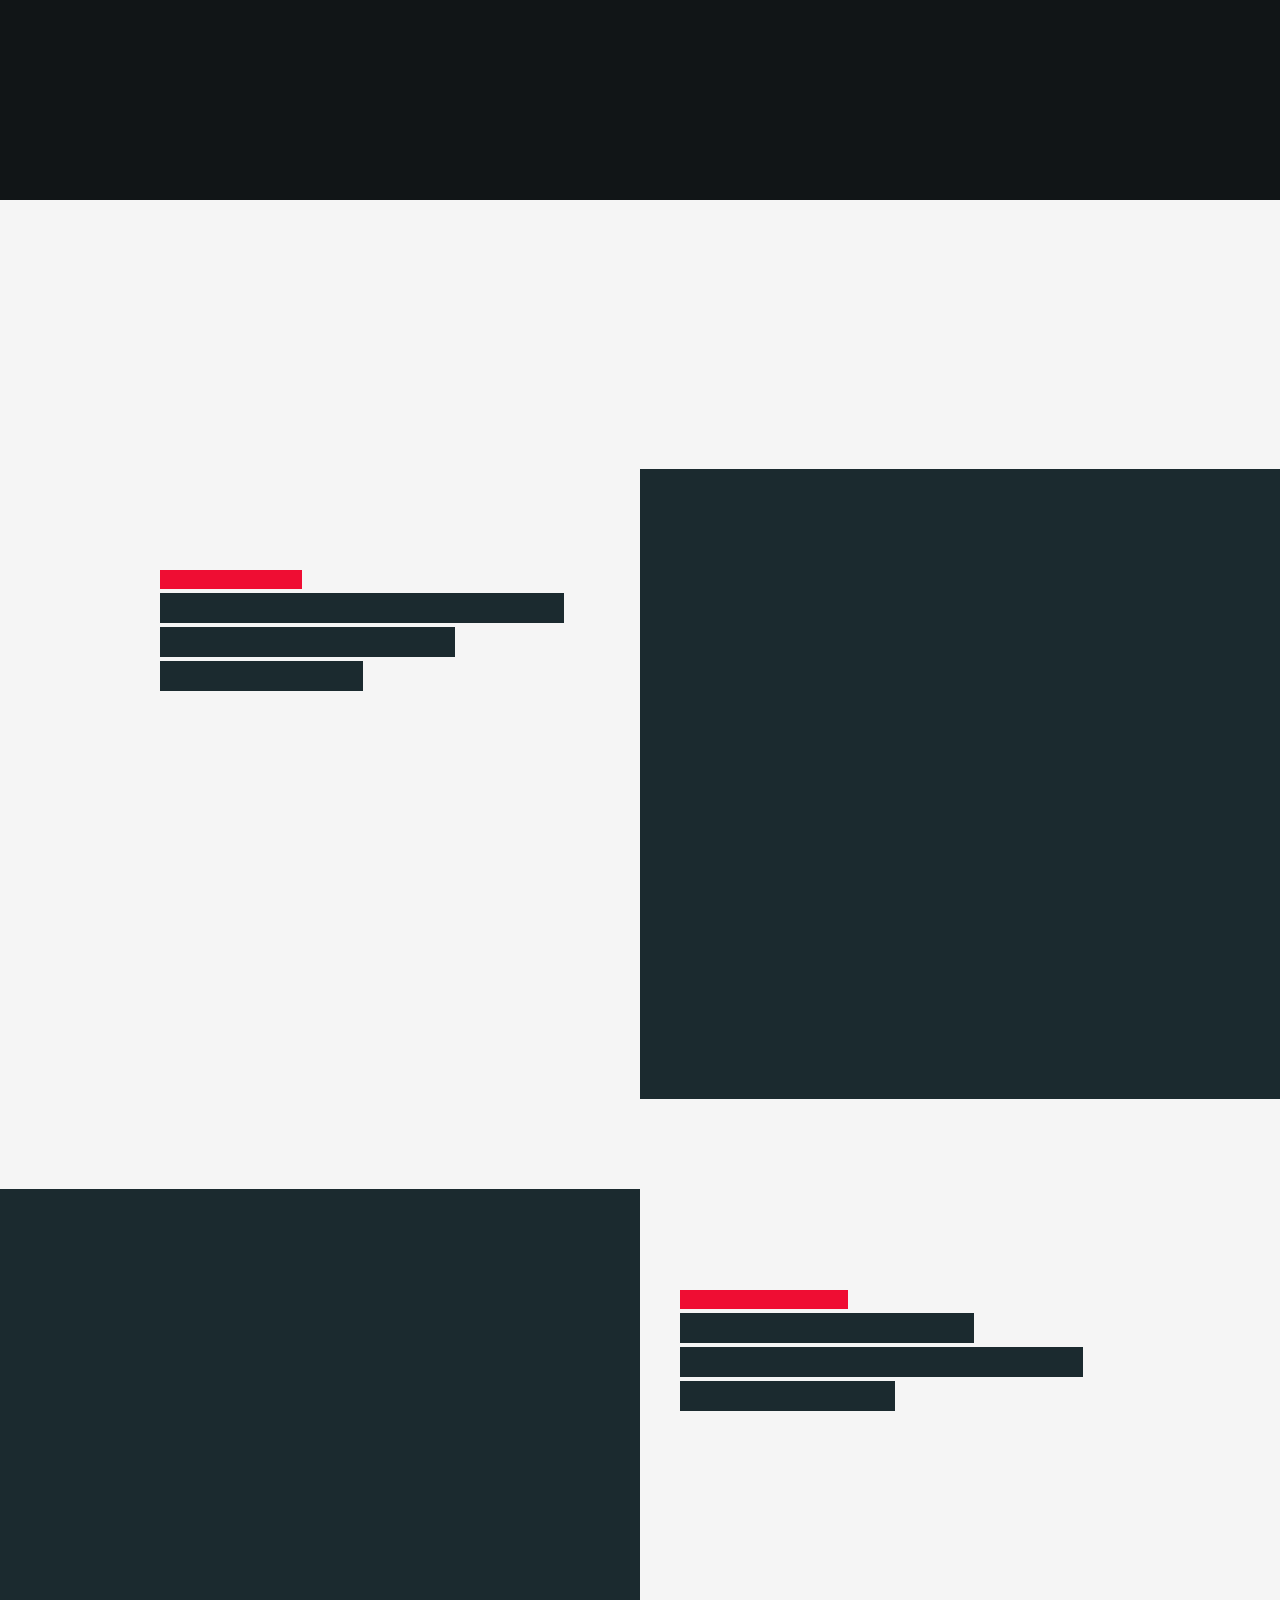
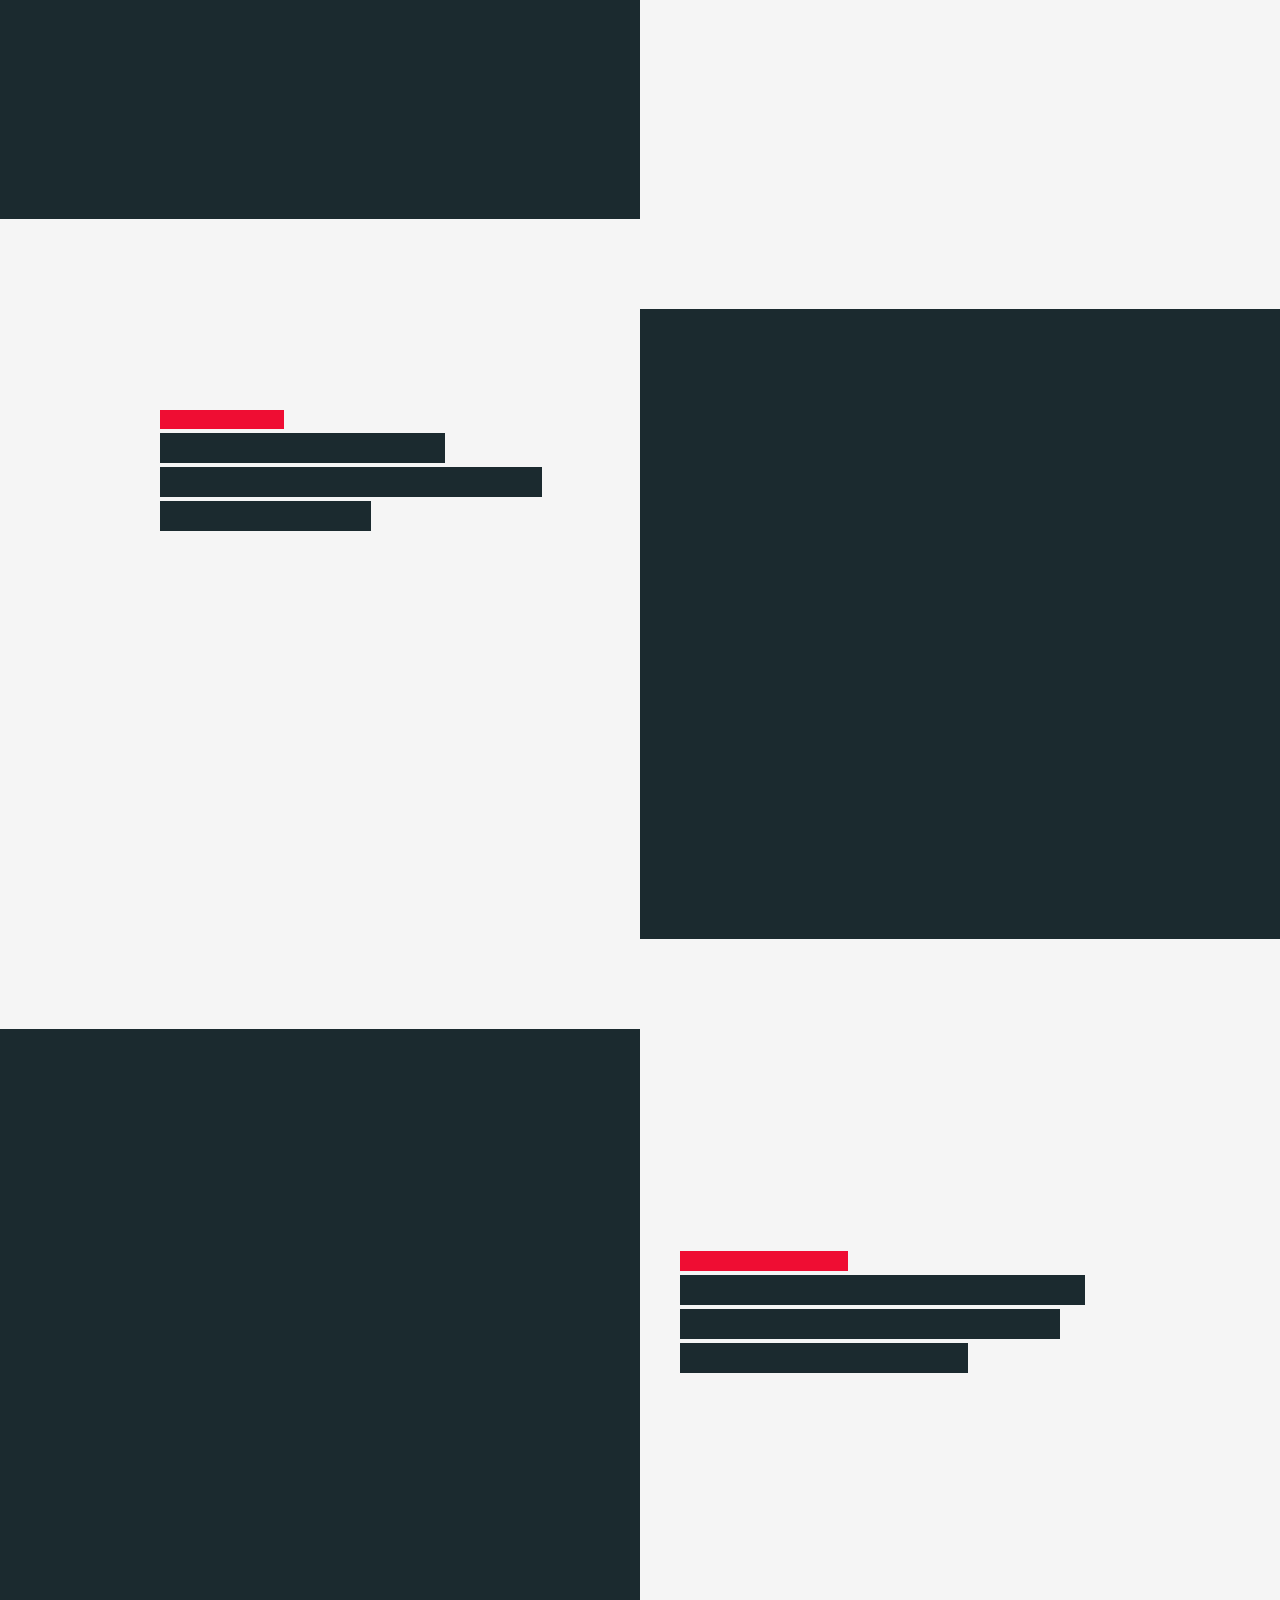
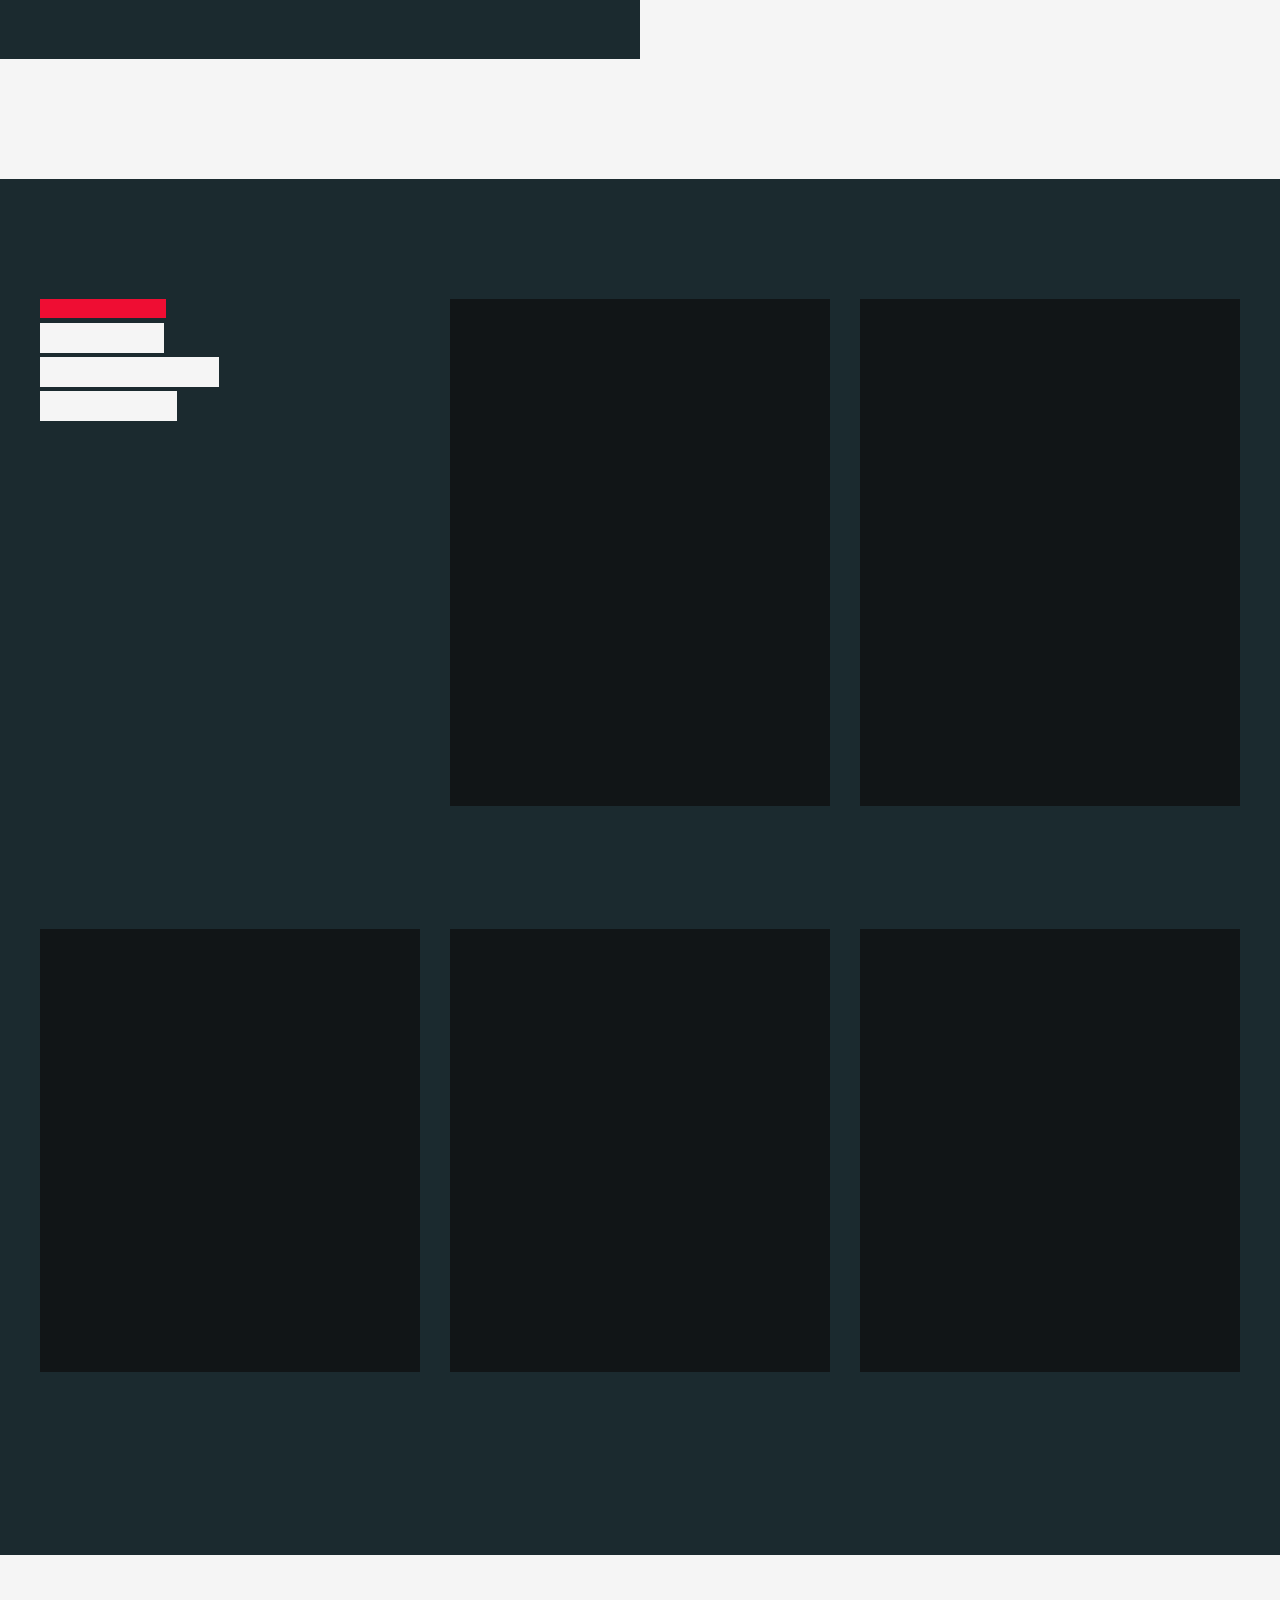
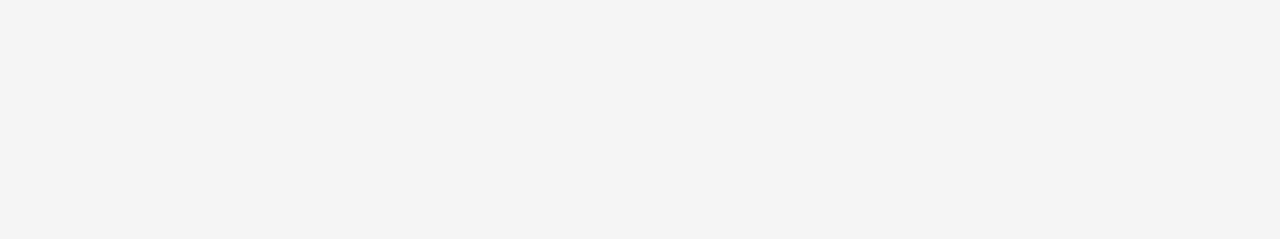
==== commit a129e6a0: "rodapé e pixel da google" ====
--- a/index.html
+++ b/index.html
@@ -10,8 +10,18 @@
     		<link href="https://fonts.googleapis.com/css?family=Open+Sans:300,400,500,600,700%7COswald:300,400,500,600,700" rel="stylesheet" type="text/css">
 
     		<!-- styles -->
-            <link href="assets/css/plugins.css" rel="stylesheet" type="text/css">
-            <link href="assets/css/style.css" rel="stylesheet" type="text/css">
+        <link href="assets/css/plugins.css" rel="stylesheet" type="text/css">
+        <link href="assets/css/style.css" rel="stylesheet" type="text/css">
+
+        <!-- Global site tag (gtag.js) - Google Analytics -->
+        <script async src="https://www.googletagmanager.com/gtag/js?id=UA-157951855-1"></script>
+        <script>
+            window.dataLayer = window.dataLayer || [];
+            function gtag(){dataLayer.push(arguments);}
+            gtag('js', new Date());
+
+            gtag('config', 'UA-157951855-1');
+        </script>
 
 	  </head>
 	<body class="loader">
@@ -512,64 +522,45 @@
 			<div class="flex-container container top-bottom-padding-90">
 				<!-- column start -->
 				<div class="two-columns bottom-padding-60">
-					<div class="content-right-margin-10 footer-center-mobile">
-						<img class="footer-logo" src="assets/images/logo/logo-white.png" alt="logo">
-					</div>
+  					<div class="content-right-margin-10 footer-center-mobile">
+                <a href="">
+    						    <img class="footer-logo" src="assets/images/logo/logo-white.png" alt="logo">
+                </a>
+  					</div>
 				</div><!-- column end -->
 				<!-- column start -->
 				<div class="three-columns bottom-padding-60">
-					<div class="content-left-right-margin-10">
-						<ul class="footer-menu text-color-4">
-							<li><a class="pointer-large animsition-link small-title-oswald hover-color active" href="index.html">Home</a></li>
-							<li><a class="pointer-large animsition-link small-title-oswald hover-color" href="about.html">About</a></li>
-							<li><a class="pointer-large animsition-link small-title-oswald hover-color" href="services.html">Services</a></li>
-							<li><a class="pointer-large animsition-link small-title-oswald hover-color" href="portfolio.html">Portfolio</a></li>
-							<li><a class="pointer-large animsition-link small-title-oswald hover-color" href="blog.html">Blog</a></li>
-							<li><a class="pointer-large animsition-link small-title-oswald hover-color" href="contact.html">Contact</a></li>
-						</ul>
-					</div>
-				</div><!-- column end -->
+  		      <div class="content-left-right-margin-10">
+    						<ul class="footer-menu text-color-4">
+                <div>
+    							<li>
+                    <a class="pointer-small animsition-link small-title-oswald hover-color" href="index.html">Home</a>
+                  </li>
+    							<li><a class="pointer-small animsition-link small-title-oswald hover-color" href="project.html">Projetos</a></li>
+    						</ul>
+  					    </div>
+				    </div><!-- column end -->
 				<!-- column start -->
 				<div class="four-columns bottom-padding-60">
 					<div class="content-left-right-margin-10 footer-center-mobile">
-						<ul class="footer-information text-color-4">
-							<li><i class="far fa-envelope"></i><a href="#" class="xsmall-title-oswald">contato@condu.me</a></li>
-							<li><i class="fas fa-mobile-alt"></i><a href="#" class="xsmall-title-oswald">(11) 97631-7117</a></li>
+						<ul class="footer-menu text-color-4">
+							<li><i class="far fa-envelope"></i>&nbsp;&nbsp;<span class="small-title-oswald  pointer-small">contato@condu.me</span></li>
+							<li><i class="fas fa-mobile-alt"></i>&nbsp;&nbsp;<span class="small-title-oswald pointer-small">(11) 97631-7117</span></li>
 							<!-- <li><i class="fas fa-map-marker-alt"></i><a href="#" class="xsmall-title-oswald text-height-17">PO Box 223158 Oliver Street<br><span>East Victoria 2006 UK</span></a></li> -->
 						</ul>
 					</div>
 				</div><!-- column end -->
 				<!-- column start -->
 				<div class="three-columns bottom-padding-60">
-					<div class="content-left-margin-10">
-						<ul class="footer-social">
-							<li>
-								<div class="flip-btn-box">
-									<a href="#" class="flip-btn pointer-small" data-text="Instagram">Instagram</a>
-								</div>
-							</li>
-							<li>
-								<div class="flip-btn-box">
-									<a href="#" class="flip-btn pointer-small" data-text="Facebook">Facebook</a>
-								</div>
-							</li>
-							<li>
-								<div class="flip-btn-box">
-									<a href="#" class="flip-btn pointer-small" data-text="Spotify">Spotify</a>
-								</div>
-							</li>
-							<li>
-								<div class="flip-btn-box">
-									<a href="#" class="flip-btn pointer-small" data-text="Vimeo">Vimeo</a>
-								</div>
-							</li>
-							<li>
-								<div class="flip-btn-box">
-									<a href="#" class="flip-btn pointer-small" data-text="Behance">Behance</a>
-								</div>
-							</li>
-						</ul>
-					</div>
+  					<div class="content-left-margin-10">
+    						<ul class="footer-menu text-color-4">
+      							<li>
+
+        							   <a href="#" class="small-title-oswald pointer-small hover-color">Instagram</a>
+
+      							</li>
+    						</ul>
+  					</div>
 				</div><!-- column end -->
 				<!-- column start -->
 				<!-- <div class="twelve-columns">
--- a/assets/css/style.css
+++ b/assets/css/style.css
@@ -1,5 +1,5 @@
 /********************************************************
-	
+
   1. Basics
     1.1. Helpers
     1.2. Custom grid
@@ -49,7 +49,7 @@
   11. Footer
   12. Magnific popup
     12.1. Popup arrows
-    12.2. Popup counter 
+    12.2. Popup counter
     12.3. Popup close
   13. Min-height flex center (IE11-fix)
   14. Page-head
@@ -138,17 +138,17 @@
   	font-family: "Oswald", sans-serif;
   	color: #262626;
   	font-weight: 400;
- 	margin: 0; 
+ 	margin: 0;
 }
 
 blockquote,
-ul, 
+ul,
 ol {
 	margin: 0px;
 	padding: 0;
 }
 
-ul li, 
+ul li,
 ol li {
 	margin-bottom: 0px;
 }
@@ -164,7 +164,7 @@
 	width: 100%;
 }
 
-a, 
+a,
 i {
 	border: none;
 }
@@ -173,9 +173,9 @@
 	padding: 0;
 }
 
-button, 
-input, 
-select, 
+button,
+input,
+select,
 textarea {
 	font-size: 14px;
 	line-height: 1.75;
@@ -230,20 +230,20 @@
 }
 
 pre {
-	display: block;	
+	display: block;
 	word-break: break-all;
 	word-wrap: break-word;
 }
 
-pre code { 
-	white-space: pre-wrap; 
-}
-
-h1, 
-h2, 
-h3, 
-h4, 
-h5, 
+pre code {
+	white-space: pre-wrap;
+}
+
+h1,
+h2,
+h3,
+h4,
+h5,
 h6 {
 	font-family: 'Oswald', sans-serif;
 	margin: 0;
@@ -253,80 +253,80 @@
 h1,
 h2,
 h3 {
-  	font-weight: 700; 
+  	font-weight: 700;
 }
 
 h4,
 h5 {
-  	font-weight: 600; 
+  	font-weight: 600;
 }
 
 h6 {
-  	font-weight: 500; 
+  	font-weight: 500;
 }
 
 h1 {
-  	font-size: 42px; 
+  	font-size: 42px;
 }
 
 h2 {
-  	font-size: 30px; 
+  	font-size: 30px;
 }
 
 h3 {
-  	font-size: 26px; 
+  	font-size: 26px;
 }
 
 h4 {
-  	font-size: 22px; 
+  	font-size: 22px;
 }
 
 h5 {
-  	font-size: 18px; 
+  	font-size: 18px;
 }
 
 h6 {
-  	font-size: 14px; 
+  	font-size: 14px;
 }
 
 @media only screen and (max-width: 999px) {
-	
+
   	h1 {
-    	font-size: 38px; 
+    	font-size: 38px;
     }
 
 	h2 {
-    	font-size: 28px; 
+    	font-size: 28px;
     }
 
 	h3 {
-    	font-size: 24px; 
-   	} 
-    
+    	font-size: 24px;
+   	}
+
 }
 
 @media only screen and (max-width: 767px) {
-	
+
   	h1 {
-    	font-size: 36px; 
+    	font-size: 36px;
     }
 
 	h2 {
-    	font-size: 26px; 
+    	font-size: 26px;
     }
 
 	h3 {
-    	font-size: 24px; 
-    } 
-    
+    	font-size: 24px;
+    }
+
 }
 
 @media only screen and (max-width: 549px) {
-	
+
   	h1 {
-    	font-size: 34px; 
+    	font-size: 34px;
    	}
-   	 
+
 }
 
 /* 1.1. Helpers */
@@ -709,7 +709,7 @@
 }
 
 @media only screen and (max-width: 999px) {
-	
+
 	.response-999 .content-left-right-margin-50,
 	.response-999 .content-left-right-margin-45,
 	.response-999 .content-left-right-margin-40,
@@ -723,7 +723,7 @@
 		margin-left: 0;
 		margin-right: 0;
 	}
-	
+
 	.response-999 .content-right-margin-50,
 	.response-999 .content-right-margin-45,
 	.response-999 .content-right-margin-40,
@@ -736,7 +736,7 @@
 	.response-999 .content-right-margin-5 {
 		margin-right: 0;
 	}
-	
+
 	.response-999 .content-left-margin-50,
 	.response-999 .content-left-margin-45,
 	.response-999 .content-left-margin-40,
@@ -749,11 +749,11 @@
 	.response-999 .content-left-margin-5 {
 		margin-left: 0;
 	}
-	
+
 }
 
 @media only screen and (max-width: 767px) {
-	
+
 	.content-left-right-margin-50,
 	.content-left-right-margin-45,
 	.content-left-right-margin-40,
@@ -767,7 +767,7 @@
 		margin-left: 0;
 		margin-right: 0;
 	}
-	
+
 	.content-right-margin-50,
 	.content-right-margin-45,
 	.content-right-margin-40,
@@ -780,7 +780,7 @@
 	.content-right-margin-5 {
 		margin-right: 0;
 	}
-	
+
 	.content-left-margin-50,
 	.content-left-margin-45,
 	.content-left-margin-40,
@@ -793,137 +793,137 @@
 	.content-left-margin-5 {
 		margin-left: 0;
 	}
-	
+
 	.response-549 .content-left-right-margin-50 {
 		margin-left: 50px;
 		margin-right: 50px;
 	}
-	
+
 	.response-549 .content-right-margin-50 {
 		margin-right: 50px;
 	}
-	
+
 	.response-549 .content-left-margin-50 {
 		margin-left: 50px;
 	}
-	
+
 	.response-549 .content-left-right-margin-45 {
 		margin-left: 45px;
 		margin-right: 45px;
 	}
-	
+
 	.response-549 .content-right-margin-45 {
 		margin-right: 45px;
 	}
-	
+
 	.response-549 .content-left-margin-45 {
 		margin-left: 45px;
 	}
-	
+
 	.response-549 .content-left-right-margin-40 {
 		margin-left: 40px;
 		margin-right: 40px;
 	}
-	
+
 	.response-549 .content-right-margin-40 {
 		margin-right: 40px;
 	}
-	
+
 	.response-549 .content-left-margin-40 {
 		margin-left: 40px;
 	}
-	
+
 	.response-549 .content-left-right-margin-35 {
 		margin-left: 35px;
 		margin-right: 35px;
 	}
-	
+
 	.response-549 .content-right-margin-35 {
 		margin-right: 35px;
 	}
-	
+
 	.response-549 .content-left-margin-35 {
 		margin-left: 35px;
 	}
-	
+
 	.response-549 .content-left-right-margin-30 {
 		margin-left: 30px;
 		margin-right: 30px;
 	}
-	
+
 	.response-549 .content-right-margin-30 {
 		margin-right: 30px;
 	}
-	
+
 	.response-549 .content-left-margin-30 {
 		margin-left: 30px;
 	}
-	
+
 	.response-549 .content-left-right-margin-25 {
 		margin-left: 25px;
 		margin-right: 25px;
 	}
-	
+
 	.response-549 .content-right-margin-25 {
 		margin-right: 25px;
 	}
-	
+
 	.response-549 .content-left-margin-25 {
 		margin-left: 25px;
 	}
-	
+
 	.response-549 .content-left-right-margin-20 {
 		margin-left: 20px;
 		margin-right: 20px;
 	}
-	
+
 	.response-549 .content-right-margin-20 {
 		margin-right: 20px;
 	}
-	
+
 	.response-549 .content-left-margin-20 {
 		margin-left: 20px;
 	}
-	
+
 	.response-549 .content-left-right-margin-15 {
 		margin-left: 15px;
 		margin-right: 15px;
 	}
-	
+
 	.response-549 .content-right-margin-15 {
 		margin-right: 15px;
 	}
-	
+
 	.response-549 .content-left-margin-15 {
 		margin-left: 15px;
 	}
-	
+
 	.response-549 .content-left-right-margin-10 {
 		margin-left: 10px;
 		margin-right: 10px;
 	}
-	
+
 	.response-549 .content-right-margin-10 {
 		margin-right: 10px;
 	}
-	
+
 	.response-549 .content-left-margin-10 {
 		margin-left: 10px;
 	}
-	
+
 	.response-549 .content-left-right-margin-5 {
 		margin-left: 5px;
 		margin-right: 5px;
 	}
-	
+
 	.response-549 .content-right-margin-5 {
 		margin-right: 5px;
 	}
-	
+
 	.response-549 .content-left-margin-5 {
 		margin-left: 5px;
 	}
-	
+
 }
 
 @media only screen and (max-width: 549px) {
@@ -941,7 +941,7 @@
 		margin-left: 0;
 		margin-right: 0;
 	}
-	
+
 	.response-549 .content-right-margin-50,
 	.response-549 .content-right-margin-45,
 	.response-549 .content-right-margin-40,
@@ -954,7 +954,7 @@
 	.response-549 .content-right-margin-5 {
 		margin-right: 0;
 	}
-	
+
 	.response-549 .content-left-margin-50,
 	.response-549 .content-left-margin-45,
 	.response-549 .content-left-margin-40,
@@ -967,12 +967,12 @@
 	.response-549 .content-left-margin-5 {
 		margin-left: 0;
 	}
-	
+
 	.content-padding-l-r-20 {
 		padding-left: 10px;
 		padding-right: 10px;
 	}
-	
+
 }
 
 /* 1.2. Custom grid */
@@ -1023,7 +1023,7 @@
 	-webkit-box-sizing: border-box;
 	    box-sizing: border-box;
 	position: relative;
-	z-index: 1;    
+	z-index: 1;
 }
 
 .one-column {
@@ -1131,11 +1131,11 @@
 }
 
 @media only screen and (max-width: 999px) {
-	
+
 	.container {
 		width: calc(100% - 40px);
 	}
-	
+
 	.response-999 .one-column,
 	.response-999 .two-columns,
 	.response-999 .three-columns,
@@ -1151,7 +1151,7 @@
 		-ms-flex-preferred-size: 100%;
 		    flex-basis: 100%;
 	}
-	
+
 	.response-999 .one-offset,
 	.response-999 .two-offset,
 	.response-999 .three-offset,
@@ -1165,11 +1165,11 @@
 	.response-999 .eleven-offset {
 		margin-left: 0;
 	}
-	
+
 }
 
 @media only screen and (max-width: 767px) {
-	
+
 	.one-column,
 	.two-columns,
 	.three-columns,
@@ -1185,7 +1185,7 @@
 		-ms-flex-preferred-size: 100%;
 		    flex-basis: 100%;
 	}
-	
+
 	.one-offset,
 	.two-offset,
 	.three-offset,
@@ -1199,119 +1199,119 @@
 	.eleven-offset {
 		margin-left: 0;
 	}
-	
+
 	.response-549 .one-column {
 		-ms-flex-preferred-size: 8.33%;
 		    flex-basis: 8.33%;
 	}
-	
+
 	.response-549 .two-columns {
 		-ms-flex-preferred-size: 16.66%;
 		    flex-basis: 16.66%;
 	}
-	
+
 	.response-549 .three-columns {
 		-ms-flex-preferred-size: 25%;
 		    flex-basis: 25%;
 	}
-	
+
 	.response-549 .four-columns {
 		-ms-flex-preferred-size: 33.33%;
 		    flex-basis: 33.33%;
 	}
-	
+
 	.response-549 .five-columns {
 		-ms-flex-preferred-size: 41.66%;
 		    flex-basis: 41.66%;
 	}
-	
+
 	.response-549 .six-columns {
 		-ms-flex-preferred-size: 50%;
 		    flex-basis: 50%;
 	}
-	
+
 	.response-549 .seven-columns {
 		-ms-flex-preferred-size: 58.33%;
 		    flex-basis: 58.33%;
 	}
-	
+
 	.response-549 .eight-columns {
 		-ms-flex-preferred-size: 66.66%;
 		    flex-basis: 66.66%;
 	}
-	
+
 	.response-549 .nine-columns {
 		-ms-flex-preferred-size: 75%;
 		    flex-basis: 75%;
 	}
-	
+
 	.response-549 .ten-columns {
 		-ms-flex-preferred-size: 83.33%;
 		    flex-basis: 83.33%;
 	}
-	
+
 	.response-549 .eleven-columns {
 		-ms-flex-preferred-size: 91.66%;
 		    flex-basis: 91.66%;
 	}
-	
+
 	.response-549 .twelve-columns {
 		-ms-flex-preferred-size: 100%;
 		    flex-basis: 100%;
 	}
-	
+
 	.response-549 .one-offset {
 		margin-left: 8.33%;
 	}
-	
+
 	.response-549 .two-offset {
 		margin-left: 16.66%;
 	}
-	
+
 	.response-549 .three-offset {
 		margin-left: 25%;
 	}
-	
+
 	.response-549 .four-offset {
 		margin-left: 33.33%;
 	}
-	
+
 	.response-549 .five-offset {
 		margin-left: 41.66%;
 	}
-	
+
 	.response-549 .six-offset {
 		margin-left: 50%;
 	}
-	
+
 	.response-549 .seven-offset {
 		margin-left: 58.33%;
 	}
-	
+
 	.response-549 .eight-offset {
 		margin-left: 66.66%;
 	}
-	
+
 	.response-549 .nine-offset {
 		margin-left: 75%;
 	}
-	
+
 	.response-549 .ten-offset {
 		margin-left: 83.33%;
 	}
-	
+
 	.response-549 .eleven-offset {
 		margin-left: 91.66%;
 	}
-	
+
 }
 
 @media only screen and (max-width: 549px) {
-	
+
 	.container {
 		width: calc(100% - 20px);
 	}
-	
+
 	.response-549 .one-column,
 	.response-549 .two-columns,
 	.response-549 .three-columns,
@@ -1327,7 +1327,7 @@
 		-ms-flex-preferred-size: 100%;
 		    flex-basis: 100%;
 	}
-	
+
 	.response-549 .one-offset,
 	.response-549 .two-offset,
 	.response-549 .three-offset,
@@ -1341,7 +1341,7 @@
 	.response-549 .eleven-offset {
 		margin-left: 0;
 	}
-	
+
 }
 
 /* 1.3. Forms */
@@ -1453,7 +1453,7 @@
    	color: #b6b7b8;
 }
 
-::placeholder { 
+::placeholder {
    	font-family: 'Oswald', sans-serif;
    	text-transform: uppercase;
    	font-size: 12px;
@@ -1466,9 +1466,6 @@
 /*--------------------------------------------------------------
 2. Custom mouse cursor
 --------------------------------------------------------------*/
-* {
-	cursor: none;
-}
 
 .pointer {
 	position: fixed;
@@ -1493,8 +1490,9 @@
 	    -o-transition-timing-function: cubic-bezier(.2, .96, .34, 1);
 	        transition-timing-function: cubic-bezier(.2, .96, .34, 1);
 	border-radius: 50%;
-	background: #ef0d33;
+	/* background: #ef0d33; */
 	overflow: hidden;
+
 }
 
 body.out .pointer {
@@ -1550,7 +1548,7 @@
 			transition: .4s cubic-bezier(.23, 1, .32, 1);
 }
 
-.pointer .fa-search, 
+.pointer .fa-search,
 .pointer .fa-link {
 	-webkit-transform: translate(-50%, -50%) scale(0);
 	    -ms-transform: translate(-50%, -50%) scale(0);
@@ -1641,8 +1639,8 @@
 	top: 0;
 	z-index: 99;
 	background: #111517;
-    -webkit-transition: 1s cubic-bezier(.86, 0, .07, 1); 
-    	-o-transition: 1s cubic-bezier(.86, 0, .07, 1); 
+    -webkit-transition: 1s cubic-bezier(.86, 0, .07, 1);
+    	-o-transition: 1s cubic-bezier(.86, 0, .07, 1);
 			transition: 1s cubic-bezier(.86, 0, .07, 1);
 }
 
@@ -1687,7 +1685,7 @@
 	border-left-color: white;
 	-webkit-animation: 1.2s loading-anim cubic-bezier(.77, 0, .175, 1) infinite both;
   	    animation: 1.2s loading-anim cubic-bezier(.77, 0, .175, 1) infinite both;
-  	border-radius: 50%;        
+  	border-radius: 50%;
   	display: block;
 }
 
@@ -1702,31 +1700,31 @@
 }
 
 @-webkit-keyframes loading-anim {
-	
+
   	0% {
     	-webkit-transform: rotate(0deg);
     	    transform: rotate(0deg);
   	}
-  	
+
   	100% {
     	-webkit-transform: rotate(360deg);
     	    transform: rotate(360deg);
   	}
-  	
+
 }
 
 @keyframes loading-anim {
-	
+
   	0% {
     	-webkit-transform: rotate(0deg);
             transform: rotate(0deg);
   	}
-  	
+
   	100% {
     	-webkit-transform: rotate(360deg);
    	        transform: rotate(360deg);
   	}
-  	
+
 }
 
 /* 3.3. Add class after preloader */
@@ -1858,16 +1856,16 @@
 body.active .menu-open:before {
 	-webkit-transform: translateY(-50%) scaleX(1);
 	    -ms-transform: translateY(-50%) scaleX(1);
-	        transform: translateY(-50%) scaleX(1);	
+	        transform: translateY(-50%) scaleX(1);
 	-webkit-transition: 1s cubic-bezier(.77, 0, .175, 1);
 		-o-transition: 1s cubic-bezier(.77, 0, .175, 1);
 			transition: 1s cubic-bezier(.77, 0, .175, 1);
 	-webkit-transition-delay: 1.1s;
 	     -o-transition-delay: 1.1s;
-	        transition-delay: 1.1s;		
-}
-
-.hamburger:before, 
+	        transition-delay: 1.1s;
+}
+
+.hamburger:before,
 .hamburger:after {
 	content: '';
 	position: absolute;
@@ -1931,13 +1929,13 @@
 }
 
 .midnightHeader.default .menu-open:before,
-.midnightHeader.default .hamburger:before, 
+.midnightHeader.default .hamburger:before,
 .midnightHeader.default .hamburger:after {
 	background: white;
 }
 
 .midnightHeader.black .menu-open:before,
-.midnightHeader.black .hamburger:before, 
+.midnightHeader.black .hamburger:before,
 .midnightHeader.black .hamburger:after {
 	background: black;
 }
@@ -1949,19 +1947,19 @@
   	-o-transition: transform .6s cubic-bezier(.755, .05, .855, .06);
   		transition: transform .6s cubic-bezier(.755, .05, .855, .06);
   		transition: transform .6s cubic-bezier(.755, .05, .855, .06), -webkit-transform .6s cubic-bezier(.755, .05, .855, .06);
-  	will-change: transform; 
+  	will-change: transform;
 }
 
 .headroom--pinned {
   	-webkit-transform: translateY(0);
   	    -ms-transform: translateY(0);
-  	        transform: translateY(0); 
+  	        transform: translateY(0);
 }
 
 .headroom--unpinned {
   	-webkit-transform: translateY(-100%);
   	    -ms-transform: translateY(-100%);
-  	        transform: translateY(-100%); 
+  	        transform: translateY(-100%);
 }
 
 @media only screen and (max-width: 999px) {
@@ -1969,19 +1967,19 @@
 	.logo {
 		margin: 20px 0 0 20px;
 	}
-	
+
 	.menu-open {
 		margin: 20px 20px 0 0;
-	}	
-	
+	}
+
 }
 
 @media only screen and (max-width: 549px) {
-	
+
 	.logo {
 		margin: 10px 0 0 10px;
 	}
-	
+
 	.menu-open {
 		margin: 10px 10px 0 0;
 	}
@@ -2266,7 +2264,7 @@
 			transition: 1.5s cubic-bezier(.23, 1, .32, 1);
 	-webkit-transform: translateY(0);
 	    -ms-transform: translateY(0);
-	        transform: translateY(0);	
+	        transform: translateY(0);
 }
 
 .nav-container.active li:nth-child(1) a,
@@ -2457,7 +2455,7 @@
 	font-family: 'Oswald', sans-serif;
 	color: white;
 	white-space: nowrap;
-}	
+}
 
 .nav-btn:before {
 	content: attr(data-text);
@@ -2527,11 +2525,11 @@
 			transition: .7s cubic-bezier(.86, 0, .07, 1);
 	-webkit-transition-delay: 0s;
 	    -o-transition-delay: 0s;
-	        transition-delay: 0s;		
+	        transition-delay: 0s;
 	z-index: -1;
 	-webkit-transform: translateX(-100%) translateY(0);
 	    -ms-transform: translateX(-100%) translateY(0);
-	        transform: translateX(-100%) translateY(0);        
+	        transform: translateX(-100%) translateY(0);
 }
 
 .nav-container.active .nav-menu:before {
@@ -2549,7 +2547,7 @@
 body.out .nav-container.active .nav-menu:before {
 	-webkit-transform: translateX(-100%) translateY(0);
 	    -ms-transform: translateX(-100%) translateY(0);
-	        transform: translateX(-100%) translateY(0); 
+	        transform: translateX(-100%) translateY(0);
 	-webkit-transition-delay: .5s;
 	     -o-transition-delay: .5s;
 	        transition-delay: .5s;
@@ -2825,7 +2823,7 @@
 	        transform: translateX(0);
 	-webkit-transition: 1s cubic-bezier(.165, .84, .44, 1);
 		-o-transition: 1s cubic-bezier(.165, .84, .44, 1);
-			transition: 1s cubic-bezier(.165, .84, .44, 1);        
+			transition: 1s cubic-bezier(.165, .84, .44, 1);
 	-webkit-transition-delay: 1s;
 	    -o-transition-delay: 1s;
 	        transition-delay: 1s;
@@ -2920,31 +2918,31 @@
 }
 
 @media only screen and (max-width: 1399px) {
-	
+
 	.nav-box {
 		margin: 6px 0;
 	}
-	
+
 	.nav-btn {
 		font-size: 50px;
-	}	
-	
+	}
+
 }
 
 @media only screen and (max-width: 1199px) {
-	
+
 	.nav-box {
 		margin: 5px 0;
 	}
-	
+
 	.nav-btn {
 		font-size: 45px;
-	}	
-	
+	}
+
 }
 
 @media only screen and (max-width: 999px) {
-	
+
 	.nav-logo {
 		left: 20px;
 	}
@@ -2952,7 +2950,7 @@
 	.menu-close {
 		right: 20px;
 	}
-	
+
 	.dropdown-close-box {
 		left: calc(50% + 20px);
 		top: 20px;
@@ -2964,23 +2962,23 @@
 	.nav-box {
 		margin: 4px 0;
 	}
-	
+
 	.nav-btn {
 		font-size: 40px;
 	}
-	
+
 }
 
 @media only screen and (max-width: 767px) {
-	
+
 	.nav-btn {
 		font-size: 30px;
-	}	
-	
+	}
+
 }
 
 @media only screen and (max-width: 549px) {
-	
+
 	.nav-logo {
 		left: 10px;
 		top: 10px;
@@ -2990,24 +2988,24 @@
 		right: 10px;
 		top: 10px;
 	}
-	
+
 	.dropdown-close-box {
 		left: calc(50% + 10px);
 		top: 10px;
 	}
-	
+
 	.nav-btn {
 		font-size: 25px;
-	}	
-	
+	}
+
 }
 
 @media only screen and (orientation: portrait) {
-	
+
 	.nav-logo {
 		left: 40px;
 	}
-	
+
 	.nav-menu {
 		width: 100%;
 		height: 50%;
@@ -3016,14 +3014,14 @@
 		border-left: none;
 		border-bottom: 2px solid #111517;
 	}
-	
+
 	.nav-bg {
 		top: 100%;
 		right: 0;
 		width: 100%;
 		height: calc(100% - 1px);
 	}
-	
+
 	.dropdown-close-box {
 		left: 40px;
 		top: 25%;
@@ -3037,13 +3035,13 @@
 		    -ms-transform: translateX(0) translateY(0);
 		        transform: translateX(0) translateY(0);
 	}
-	
+
 	.nav-container.active .nav-menu:before {
 		-webkit-transform: translateX(0) translateY(-100%);
 		    -ms-transform: translateX(0) translateY(-100%);
-		        transform: translateX(0) translateY(-100%); 		
-	}
-	
+		        transform: translateX(0) translateY(-100%);
+	}
+
 	body.out .nav-container.active .nav-menu:before {
 		-webkit-transform: translateX(0) translateY(0);
 		    -ms-transform: translateX(0) translateY(0);
@@ -3053,35 +3051,35 @@
 }
 
 @media only screen and (max-width: 999px) and (orientation: portrait) {
-	
+
 	.nav-logo {
 		left: 20px;
 	}
-	
+
 	.dropdown-close-box {
 		left: 20px;
 	}
-	
+
 }
 
 @media only screen and (max-width: 549px) and (orientation: portrait) {
-	
+
 	.nav-logo {
 		left: 10px;
 	}
-	
+
 	.dropdown-close-box {
 		left: 10px;
 		top: 50%;
 	}
-	
+
 	.nav-menu {
 		height: 100%;
 		margin-left: 0;
 		margin-bottom: 0;
 		border-bottom: none;
 	}
-	
+
 	.nav-bg {
 		display: none;
 	}
@@ -3089,7 +3087,7 @@
 	.nav-menu:before {
 		content: normal;
 	}
-	
+
 }
 
 /*--------------------------------------------------------------
@@ -3097,12 +3095,12 @@
 --------------------------------------------------------------*/
 body,
 .animsition-overlay {
-	background: #f5f5f5; 
+	background: #f5f5f5;
 }
 
 /* 6.1. Bg colors */
 .light-bg-1 {
-	background: #f5f5f5; 
+	background: #f5f5f5;
 }
 
 .light-bg-2 {
@@ -3158,7 +3156,7 @@
 7. Typography
 --------------------------------------------------------------*/
 .italic-text {
-  	font-style: italic; 
+  	font-style: italic;
 }
 
 .text-center {
@@ -3445,77 +3443,77 @@
 }
 
 @media only screen and (max-width: 1199px) {
-	
+
 	.title-style {
 		font-size: 28px;
 	}
-	
+
 	.medium-title {
 		font-size: 38px;
 	}
-	
+
 	.large-title,
 	.large-title-bold {
 		font-size: 55px;
 	}
-	
+
 	.xlarge-title {
 		font-size: 65px;
 	}
-	
+
 	.xxlarge-title {
 		font-size: 85px;
 	}
-	
+
 }
 
 @media only screen and (max-width: 999px) {
-	
+
 	.title-style {
-		font-size: 26px; 
-	}
-	
+		font-size: 26px;
+	}
+
 	.medium-title {
 		font-size: 35px;
 	}
-	
+
 	.large-title,
 	.large-title-bold {
 		font-size: 50px;
 	}
-	
+
 	.xlarge-title {
 		font-size: 55px;
 	}
-	
+
 	.xxlarge-title {
 		font-size: 70px;
 	}
-	
+
 	.p-style-bold {
 		font-size: 18px;
 	}
-	
+
 	.p-style-bold-up {
 		font-size: 13px;
 	}
-    
+
 }
 
 @media only screen and (max-width: 767px) {
-	
+
 	.title-style {
 		font-size: 25px;
 	}
-	
+
 	.small-title-oswald {
 		font-size: 13px;
 	}
-	
+
 	.xsmall-title-oswald {
 		font-size: 11px;
 	}
-	
+
 	.medium-title {
 		font-size: 30px;
 	}
@@ -3524,47 +3522,47 @@
    	.large-title-bold {
 		font-size: 40px;
 	}
-	
+
 	.xlarge-title {
 		font-size: 45px;
 	}
-	
+
 	.xxlarge-title {
 		font-size: 50px;
 	}
-	
+
 	.p-style-large {
 		font-size: 16px;
 	}
-	
+
 	.p-style-medium {
 		font-size: 15px;
 	}
-	
+
 	.p-style-bold {
 		font-size: 16px;
 	}
-	
+
 	.p-style-bold-up {
 		font-size: 12px;
 	}
-    
+
 }
 
 @media only screen and (max-width: 549px) {
-	
+
 	.title-style {
 		font-size: 23px;
 	}
-	
+
 	.small-title-oswald {
 		font-size: 12px;
 	}
-	
+
 	.xsmall-title-oswald {
 		font-size: 10px;
 	}
-	
+
 	.medium-title {
 		font-size: 25px;
 	}
@@ -3573,27 +3571,27 @@
    	.large-title-bold {
 		font-size: 35px;
 	}
-	
+
 	.xlarge-title {
 		font-size: 38px;
 	}
-	
+
 	.xxlarge-title {
 		font-size: 42px;
 	}
-	
+
 	.p-style-medium {
 		font-size: 14px;
 	}
-	
+
 	.p-style-large {
 		font-size: 15px;
 	}
-	
+
 	.p-style-bold {
 		font-size: 14px;
 	}
-   	 
+
 }
 
 /*--------------------------------------------------------------
@@ -3731,15 +3729,15 @@
 }
 
 @media only screen and (max-width: 999px) {
-	
+
 	.to-top-btn {
 	  	right: 20px;
 	}
-	
+
 }
 
 @media only screen and (max-width: 549px) {
-	
+
 	.to-top-btn {
 	  	right: 10px;
 	}
@@ -3932,16 +3930,16 @@
 }
 
 @media only screen and (max-width: 767px) {
-	
+
 	.border-btn {
 		line-height: 55px;
 		padding: 0 55px;
 	}
-	
+
 }
 
 @media only screen and (max-width: 549px) {
-	
+
 	.border-btn {
 		line-height: 50px;
 		padding: 0 50px;
@@ -4093,7 +4091,7 @@
 
 .dark-bg-1 .arrow-btn,
 .dark-bg-2 .arrow-btn {
-	background: #f5f5f5; 
+	background: #f5f5f5;
 	color: #262626;
 }
 
@@ -4288,28 +4286,28 @@
 }
 
 @media only screen and (max-width: 999px) {
-	
+
 	.scroll-btn {
 		left: 50%;
 	}
-	
+
 }
 
 @media only screen and (min-width: 1000px) {
-	
+
 	.red-bg .scroll-btn-flip:after {
 		color: #262626;
 	}
-	
+
 	.red-bg .scroll-btn:hover .scroll-arrow:before{
 		border-right: 2px solid #262626;
 		border-bottom: 2px solid #262626;
 	}
-	
+
 	.red-bg .scroll-arrow:after {
 		background: #262626;
 	}
-	
+
 }
 
 /* 8.6. Overlay Button */
@@ -4378,27 +4376,27 @@
 }
 
 @media only screen and (max-width: 767px) {
-	
+
 	.overlay-btn {
 		font-size: 50px;
 	}
-	
+
 }
 
 @media only screen and (max-width: 549px) {
-		
+
 	.overlay-btn {
 		font-size: 40px;
 	}
-		
+
 }
 
 @media only screen and (max-width: 399px) {
-	
+
 	.overlay-btn {
 		font-size: 30px;
 	}
-	
+
 }
 
 /*--------------------------------------------------------------
@@ -4426,7 +4424,7 @@
 .tr-delay01:after {
 	-webkit-transition-delay: .1s !important;
 	    -o-transition-delay: .1s !important;
-	        transition-delay: .1s !important; 
+	        transition-delay: .1s !important;
 }
 
 .tr-delay02,
@@ -4575,7 +4573,7 @@
 }
 
 body.anim .loading-opacity-anim {
-	opacity: 1;	
+	opacity: 1;
 }
 
 .dark-bg-1 .overlay-loading:before,
@@ -4881,7 +4879,7 @@
 }
 
 .overlay-anim .overlay-opacity-anim {
-	opacity: 1;	
+	opacity: 1;
 }
 
 .dark-bg-1 .overlay-anim-box:before,
@@ -4976,7 +4974,7 @@
 	z-index: 3;
 	-webkit-transform: translateX(0);
 	    -ms-transform: translateX(0);
-	        transform: translateX(0);       
+	        transform: translateX(0);
 }
 
 .overlay-anim-box2.overlay-anim2:before {
@@ -5200,7 +5198,7 @@
 	width: 0%;
 	white-space: nowrap;
 	z-index: 2;
-	background: #f5f5f5; 
+	background: #f5f5f5;
 	overflow: hidden;
 }
 
@@ -5386,7 +5384,7 @@
 }
 
 @media only screen and (max-width: 767px) {
-	
+
 	.footer-center-mobile {
 		display: -webkit-box;
 			display: -ms-flexbox;
@@ -5395,12 +5393,12 @@
 		    -ms-flex-pack: center;
 		        justify-content: center;
 	}
-	
+
 	.footer-menu,
 	.footer-social {
 		text-align: center;
 	}
-	
+
 }
 
 /*--------------------------------------------------------------
@@ -5434,8 +5432,8 @@
 
 .mfp-fade.mfp-bg {
 	opacity: 0;
-	-webkit-transition: all 0.8s cubic-bezier(.86, 0, .07, 1); 
-		-o-transition: all 0.8s cubic-bezier(.86, 0, .07, 1); 
+	-webkit-transition: all 0.8s cubic-bezier(.86, 0, .07, 1);
+		-o-transition: all 0.8s cubic-bezier(.86, 0, .07, 1);
 			transition: all 0.8s cubic-bezier(.86, 0, .07, 1);
 }
 
@@ -5449,8 +5447,8 @@
 
 .mfp-fade.mfp-wrap .mfp-content {
 	opacity: 0;
-	-webkit-transition: all 0.8s cubic-bezier(.86, 0, .07, 1); 
-		-o-transition: all 0.8s cubic-bezier(.86, 0, .07, 1); 
+	-webkit-transition: all 0.8s cubic-bezier(.86, 0, .07, 1);
+		-o-transition: all 0.8s cubic-bezier(.86, 0, .07, 1);
 			transition: all 0.8s cubic-bezier(.86, 0, .07, 1);
 }
 
@@ -5476,12 +5474,12 @@
 .mfp-arrow:active {
     margin-top: 0;
 }
-        
+
 .mfp-arrow:before,
-.mfp-arrow:after {   
+.mfp-arrow:after {
     margin-top: 0;
 }
-        
+
 .mfp-arrow:after {
     border-top-width: 0;
     border-bottom-width: 0;
@@ -5490,42 +5488,42 @@
 .mfp-arrow:before {
     border-top-width: 0;
     border-bottom-width: 0;
-    opacity: 1; 
+    opacity: 1;
 }
 
 .mfp-arrow-left:after {
     border-right: none;
-    margin-left: 0; 
+    margin-left: 0;
 }
 
 .mfp-arrow-left:before {
     margin-left: 0;
-    border-right: none; 
+    border-right: none;
 }
 
 .mfp-arrow-right {
-	right: 40px; 
+	right: 40px;
 }
 
 .mfp-arrow-right:after {
     border-left: none;
-    margin-left: 0; 
+    margin-left: 0;
 }
 
 .mfp-arrow-right:before {
-    border-left: none; 
+    border-left: none;
 }
 
 button.mfp-arrow,
-.mfp-zoom-out-cur, 
+.mfp-zoom-out-cur,
 .mfp-zoom-out-cur .mfp-image-holder .mfp-close,
 .mfp-close,
 .mfp-zoom,
 .mfp-gallery .mfp-image-holder .mfp-figure {
-	cursor: none !important;
-}
-
-.mfp-arrow-left, 
+	cursor: pointer !important;
+}
+
+.mfp-arrow-left,
 .mfp-arrow-right {
 	width: 50px;
 	height: 25px;
@@ -5536,7 +5534,7 @@
 }
 
 .mfp-arrow-left {
-  	left: 40px; 
+  	left: 40px;
 }
 
 .mfp-arrow-left:before {
@@ -5615,27 +5613,27 @@
 }
 
 @media only screen and (max-width: 999px) {
-	
+
 	.mfp-arrow-right {
-		right: 20px; 
-	}
-	
+		right: 20px;
+	}
+
 	.mfp-arrow-left {
-	  	left: 20px; 
-	}
-	
+	  	left: 20px;
+	}
+
 }
 
 @media only screen and (max-width: 549px) {
-		
+
 	.mfp-arrow-right {
-		right: 10px; 
-	}
-	
+		right: 10px;
+	}
+
 	.mfp-arrow-left {
-	  	left: 10px; 
-	}
-		
+	  	left: 10px;
+	}
+
 }
 
 /* 12.2. Popup counter */
@@ -5657,7 +5655,7 @@
 	background: rgba(27,42,47,.5);
 }
 
-.mfp-close:before, 
+.mfp-close:before,
 .mfp-close:after {
 	content: '';
 	position: absolute;
@@ -5705,13 +5703,13 @@
   	padding: 0;
   	color: rgba(0,0,0,0);
 }
-  
+
 .mfp-close:active {
-    top: 40px; 
+    top: 40px;
 }
 
 .mfp-close-btn-in .mfp-close {
-  	color: rgba(0,0,0,0); 
+  	color: rgba(0,0,0,0);
 }
 
 .mfp-image-holder .mfp-close,
@@ -5719,11 +5717,11 @@
   	color: rgba(0,0,0,0);
   	right: 0;
   	padding-right: 0;
-  	width: 25px; 
+  	width: 25px;
 }
 
 .mfp-iframe-holder .mfp-close {
-    top: -30px; 
+    top: -30px;
 }
 
 /*--------------------------------------------------------------
@@ -5799,11 +5797,11 @@
 }
 
 @media only screen and (max-width: 999px) {
-	
+
 	.page-head-bg {
 		width: 100%;
 	}
-	
+
 }
 
 /*--------------------------------------------------------------
@@ -5947,15 +5945,15 @@
 }
 
 @media only screen and (max-width: 999px) {
-	
+
 	.slide-bg {
 		width: 100%;
 	}
-	
+
 	.red-slide .slide-bg {
 		left: 0;
 	}
-	
+
 }
 
 /* 15.1.1. Home slider title fill effect */
@@ -6129,7 +6127,7 @@
 }
 
 .swiper-slide-active .slider-overlay-opacity {
-	opacity: 1;	
+	opacity: 1;
 }
 
 .slider-tr-delay01 .slider-overlay-opacity {
@@ -6242,10 +6240,10 @@
             transform: translateY(30px);
     -webkit-transition: 1s cubic-bezier(.77, 0, .175, 1);
     	-o-transition: 1s cubic-bezier(.77, 0, .175, 1);
-			transition: 1s cubic-bezier(.77, 0, .175, 1);	
+			transition: 1s cubic-bezier(.77, 0, .175, 1);
 	-webkit-transition-delay: 1s;
 	    -o-transition-delay: 1s;
-	        transition-delay: 1s;		
+	        transition-delay: 1s;
 }
 
 .swiper-slide-active .slider-fade {
@@ -6316,28 +6314,28 @@
 }
 
 @media only screen and (max-width: 767px) {
-	
+
 	.about-slider {
 		width: calc(100% - 40px);
 		margin-left: auto;
 		margin-right: auto;
 	}
-	
+
 }
 
 @media only screen and (max-width: 549px) {
-		
+
 	.about-slider {
 		width: calc(100% - 20px);
 		margin-left: auto;
 		margin-right: auto;
 	}
-		
+
 }
 
 /* 15.4. Swiper pagination */
 .swiper-pagination-clickable .swiper-pagination-bullet {
-  	cursor: none;
+  	cursor: pointer;
 }
 
 .swiper-pagination-bullets {
@@ -6691,11 +6689,11 @@
 	.swiper-pagination.swiper-pagination-clickable.swiper-pagination-bullets.swiper-pagination-bullets-dynamic {
 		right: 20px;
 	}
-	
+
 }
 
 @media only screen and (max-width: 549px) {
-	
+
 	.swiper-pagination.swiper-pagination-clickable.swiper-pagination-bullets.swiper-pagination-bullets-dynamic {
 		right: 10px;
 	}
@@ -6712,7 +6710,7 @@
   	width: 50px;
   	height: 26px;
   	margin-top: 0;
-  	cursor: none;
+  	cursor: pointer;
   	background-image: none;
   	overflow: hidden;
 }
@@ -6882,39 +6880,39 @@
 }
 
 @media only screen and (max-width: 999px) {
-	
+
 	.home-slider .swiper-pagination {
 	  	right: 20px;
 	}
-	
+
 	.swiper-button-prev {
 		left: 20px;
 	}
-	
+
 	.swiper-button-next {
 		left: 70px;
 	}
-		
+
 }
 
 @media only screen and (max-width: 549px) {
-		
+
 	.home-slider .swiper-pagination {
 	  	right: 10px;
 	}
-	
+
 	.swiper-container-horizontal > .swiper-pagination-bullets .swiper-pagination-bullet {
   		margin: 0 2px;
 	}
-	
+
 	.swiper-button-prev {
 		left: 10px;
 	}
-	
+
 	.swiper-button-next {
 		left: 60px;
 	}
-		
+
 }
 
 /* 15.5.3. Portfolio full screen slider arrows */
@@ -6940,20 +6938,20 @@
 	.portfolio-slider .swiper-button-prev {
 		right: 70px;
 	}
-	
+
 	.portfolio-slider .swiper-button-next {
 		right: 20px;
 	}
-	
+
 }
 
 @media only screen and (max-width: 549px) {
-	
+
 	.portfolio-slider .swiper-button-prev {
 		right: 60px;
 		bottom: 20px;
 	}
-	
+
 	.portfolio-slider .swiper-button-next {
 		right: 10px;
 		bottom: 20px;
@@ -7020,11 +7018,11 @@
 	.portfolio-column-slider .swiper-button-prev {
 		left: 20px;
 	}
-	
+
 	.portfolio-column-slider .swiper-button-next {
 		right: 20px;
 	}
-	
+
 	.left-arrow-back {
 		left: 10px;
 	}
@@ -7032,21 +7030,21 @@
 	.right-arrow-back {
 		right: 10px;
 	}
-	
+
 }
 
 @media only screen and (max-width: 549px) {
-	
+
 	.portfolio-column-slider .swiper-button-prev {
 		left: 10px;
 		bottom: 20px;
 	}
-	
+
 	.portfolio-column-slider .swiper-button-next {
 		right: 10px;
 		bottom: 20px;
 	}
-	
+
 	.left-arrow-back {
 		left: 0;
 		bottom: 10px;
@@ -7069,27 +7067,27 @@
 }
 
 @media only screen and (max-width: 999px) {
-	
+
 	.fullscreen-home-slider .swiper-button-prev {
 		left: 20px;
 	}
-	
+
 	.fullscreen-home-slider .swiper-button-next {
 		left: 70px;
 	}
-		
+
 }
 
 @media only screen and (max-width: 549px) {
-		
+
 	.fullscreen-home-slider .swiper-button-prev {
 		left: 10px;
 	}
-	
+
 	.fullscreen-home-slider .swiper-button-next {
 		left: 60px;
 	}
-		
+
 }
 
 /* 15.6. Portfolio full screen slider */
@@ -7144,11 +7142,11 @@
 	.portfolio-slider-overlay-box {
 		left: 20px;
 	}
-	
+
 }
 
 @media only screen and (max-width: 549px) {
-	
+
 	.portfolio-slider-overlay-box {
 		bottom: 20px;
 		left: 10px;
@@ -7166,7 +7164,7 @@
 			transition: .8s cubic-bezier(.86, 0, .07, 1);
 	-webkit-transform: translateX(-101%);
 	    -ms-transform: translateX(-101%);
-	        transform: translateX(-101%);		
+	        transform: translateX(-101%);
 	-webkit-transition-delay: 0s;
 	    -o-transition-delay: 0s;
 	        transition-delay: 0s;
@@ -7197,8 +7195,8 @@
 	    -ms-transform: translateX(-100%);
 	        transform: translateX(-100%);
 	-webkit-transition-delay: .6s;
-	    -o-transition-delay: .6s; 
-	        transition-delay: .6s; 
+	    -o-transition-delay: .6s;
+	        transition-delay: .6s;
 }
 
 .swiper-slide-active .portfolio-slider-overlay:before {
@@ -7207,7 +7205,7 @@
 	        transform: translateX(1%);
 	-webkit-transition-delay: 1.6s;
 		-o-transition-delay: 1.6s;
-	        transition-delay: 1.6s; 
+	        transition-delay: 1.6s;
 }
 
 body.out .swiper-slide-active .portfolio-slider-overlay {
@@ -7229,7 +7227,7 @@
 			transition: 1s cubic-bezier(.77, 0, .175, 1);
 	-webkit-transform: translateY(101%);
 	    -ms-transform: translateY(101%);
-	        transform: translateY(101%);		
+	        transform: translateY(101%);
 	-webkit-transition-delay: 0s;
 	    -o-transition-delay: 0s;
 	        transition-delay: 0s;
@@ -7253,7 +7251,7 @@
 	        transform: translateY(101%);
 	-webkit-transition-delay: 0s;
 	    -o-transition-delay: 0s;
-	        transition-delay: 0s;        
+	        transition-delay: 0s;
 }
 
 .swiper-slide-active .portfolio-slider-fade.portfolio-slider-tr-01 {
@@ -7310,7 +7308,7 @@
 	.portfolio-slider2 {
 		margin: 0 20px;
 	}
-	
+
 }
 
 @media only screen and (max-width: 549px) {
@@ -7318,7 +7316,7 @@
 	.portfolio-slider2 {
 		margin: 0 10px;
 	}
-	
+
 }
 
 /* 15.8. Portfolio columns slider */
@@ -7483,11 +7481,11 @@
 }
 
 @media only screen and (max-width: 999px) {
-	
+
 	.services-content p {
 		margin-top: 30px;
 	}
-	
+
 }
 
 /*--------------------------------------------------------------
@@ -7555,8 +7553,8 @@
     z-index: 3;
 }
 
-.slide-progress{ 
-    -webkit-animation-name: slide-progress; 
+.slide-progress{
+    -webkit-animation-name: slide-progress;
         animation-name: slide-progress;
     -webkit-animation-duration: 1.7s;
         animation-duration: 1.7s;
@@ -7565,46 +7563,46 @@
 }
 
 @-webkit-keyframes slide-progress {
-	 
-    0% { 
-        -webkit-transform: translateX(-100%); 
-            transform: translateX(-100%); 
+
+    0% {
+        -webkit-transform: translateX(-100%);
+            transform: translateX(-100%);
     }
-     
-    100% {  
-        -webkit-transform: translateX(0);  
-            transform: translateX(0); 
+
+    100% {
+        -webkit-transform: translateX(0);
+            transform: translateX(0);
     }
-     
+
 }
 
 @keyframes slide-progress {
-	 
-    0% { 
-        -webkit-transform: translateX(-100%); 
-            transform: translateX(-100%); 
+
+    0% {
+        -webkit-transform: translateX(-100%);
+            transform: translateX(-100%);
     }
-     
-    100% {  
-        -webkit-transform: translateX(0);  
-            transform: translateX(0); 
+
+    100% {
+        -webkit-transform: translateX(0);
+            transform: translateX(0);
     }
-     
-} 
+
+}
 
 @media only screen and (max-width: 767px) {
-	
+
 	.progress-container .six-columns,
 	.progress-container .container {
 		position: relative;
 	}
-	
+
 	.progress-bg {
 		position: static;
 		width: 100%;
 		height: 100vh;
 	}
-	
+
 }
 
 /*--------------------------------------------------------------
@@ -7651,22 +7649,22 @@
 }
 
 @media only screen and (max-width: 767px) {
-	
+
 	.portfolio-content .six-columns,
 	.portfolio-content .container {
 		position: relative;
 	}
-	
+
 	.portfolio-content-bg-box {
 		position: static;
 		width: 100%;
 		left: 0;
 	}
-	
+
 	.portfolio-content-bg {
 		height: 100vh;
 	}
-	
+
 }
 
 /*--------------------------------------------------------------
@@ -7700,15 +7698,15 @@
 }
 
 @media only screen and (max-width: 767px) {
-	
+
 	.project-quot h5 {
 		text-align: center;
 	}
-	
+
 	.project-quot blockquote {
 		margin-bottom: 30px;
 	}
-	
+
 }
 
 /*--------------------------------------------------------------
@@ -7728,11 +7726,11 @@
 }
 
 @media only screen and (max-width: 767px) {
-	
+
 	.about-page p {
 		margin-top: 30px;
 	}
-	
+
 }
 
 /* 21.1. Team */
@@ -7750,7 +7748,7 @@
 
 .team-title-box h2,
 .team-title-box h3 span {
-	margin-bottom: 2px;	
+	margin-bottom: 2px;
 }
 
 .team-title-box h3 span:last-child {
@@ -7790,7 +7788,7 @@
     -webkit-box-sizing: border-box;
         box-sizing: border-box;
 }
-      
+
 .client-list li:nth-child(4n) a {
 	border-right: none;
 }
@@ -7801,10 +7799,10 @@
 .client-list li:nth-last-child(4) a {
 	border-bottom: none;
 }
-      
+
 .client-list .brand-box {
     height: 150px;
-    width: 150px; 
+    width: 150px;
     position: relative;
 }
 
@@ -7916,24 +7914,24 @@
 }
 
 @media only screen and (max-width: 999px) {
-	
+
 	.client-list li {
 	    height: 190px;
 	}
-	
+
 }
 
 @media only screen and (max-width: 767px) {
-	
+
 	.client-list li {
 	    -ms-flex-preferred-size: 50%;
 	        flex-basis: 50%;
 	}
-	
+
 	.client-list li:nth-child(2n) a {
 		border-right: none;
 	}
-	
+
 	.client-list li:nth-last-child(3) a,
 	.client-list li:nth-last-child(4) a {
 		border-bottom: 1px solid #888888;
@@ -7942,16 +7940,16 @@
 }
 
 @media only screen and (max-width: 549px) {
-		
+
 	.client-list .brand-box {
         height: 120px;
         width: 120px;
     }
-    
+
     .client-list li {
 	    height: 170px;
 	}
-		
+
 }
 
 /*--------------------------------------------------------------
@@ -8029,35 +8027,35 @@
 }
 
 @-webkit-keyframes pulse-border {
-	
+
 	0% {
 	    -webkit-transform: translateX(-50%) translateY(-50%) translateZ(0) scale(1);
             transform: translateX(-50%) translateY(-50%) translateZ(0) scale(1);
 	    opacity: 1;
 	}
-	
+
 	100% {
 	    -webkit-transform: translateX(-50%) translateY(-50%) translateZ(0) scale(1.5);
             transform: translateX(-50%) translateY(-50%) translateZ(0) scale(1.5);
 	    opacity: 0;
 	}
-	
+
 }
 
 @keyframes pulse-border {
-	
+
 	0% {
 	    -webkit-transform: translateX(-50%) translateY(-50%) translateZ(0) scale(1);
 	        transform: translateX(-50%) translateY(-50%) translateZ(0) scale(1);
 	    opacity: 1;
 	}
-	
+
 	100% {
 	    -webkit-transform: translateX(-50%) translateY(-50%) translateZ(0) scale(1.5);
 	        transform: translateX(-50%) translateY(-50%) translateZ(0) scale(1.5);
 	    opacity: 0;
 	}
-	
+
 }
 
 /*--------------------------------------------------------------
@@ -8203,11 +8201,11 @@
 }
 
 @media only screen and (min-width: 768px) and (max-width: 999px) {
-	
+
 	.recent-entry {
 		display: block;
 	}
-	
+
 }
 
 /* 24.1.4. Tegs */
@@ -8228,7 +8226,7 @@
 .widget-instagram li {
 	-ms-flex-preferred-size: 50%;
 	    flex-basis: 50%;
-} 
+}
 
 .widget-instagram li:nth-child(1) div,
 .widget-instagram li:nth-child(2) div {
@@ -8327,32 +8325,32 @@
 }
 
 @media only screen and (max-width: 999px) {
-	
+
 	.content-margin-block {
 		margin: 0 20px;
 	}
-	
+
 }
 
 @media only screen and (max-width: 549px) {
-	
+
 	.content-margin-block {
 		margin: 0 10px;
 	}
-	
+
 	.post-img-box {
 		-ms-flex-preferred-size: 100%;
 		    flex-basis: 100%;
 	}
-	
+
 	.post-img-box:nth-child(odd) div {
 		margin-right: 0;
 	}
-	
+
 	.post-img-box:nth-child(even) div {
 		margin-left: 0;
 	}
-	
+
 }
 
 /* 24.2.1. Post autor */
@@ -8400,19 +8398,19 @@
 }
 
 @media only screen and (max-width: 549px) {
-	
+
 	.autor-img {
 		-ms-flex-preferred-size: 100%;
 		    flex-basis: 100%;
 	}
-	
+
 	.autor-bio-desc {
 		margin-left: 0;
 		-ms-flex-preferred-size: 100%;
 		    flex-basis: 100%;
 		margin-top: 20px;
 	}
-	
+
 }
 
 /* 24.2.2. Post comments */
@@ -8471,23 +8469,23 @@
 }
 
 @media only screen and (max-width: 999px) {
-	
+
 	.comment-children {
 		margin: 20px 0 0 0;
 	}
-	
+
 }
 
 @media only screen and (max-width: 399px) {
-	
+
 	.reply {
 		position: static;
 	}
-	
+
 	.comments-box p {
 		margin-bottom: 20px;
 	}
-	
+
 }
 
 /* 24.2.3. Comment form */
@@ -8640,7 +8638,7 @@
 	border: 0;
 	background: transparent;
 	margin: 0 15px;
-	cursor: none;
+	cursor: pointer;
 	outline: 0;
 	position: relative;
 	color: transparent;
@@ -8732,9 +8730,9 @@
 			transition: .8s cubic-bezier(.86, 0, .07, 1);
 	-webkit-transform: translateX(-101%);
 	    -ms-transform: translateX(-101%);
-	        transform: translateX(-101%);		
-	-webkit-transition-delay: .6s;		
-	    -o-transition-delay: .6s;		
+	        transform: translateX(-101%);
+	-webkit-transition-delay: .6s;
+	    -o-transition-delay: .6s;
 	        transition-delay: .6s;
 }
 
@@ -8812,7 +8810,7 @@
 	        transform: translateX(-100%);
 	-webkit-transition-delay: 0s;
 	    -o-transition-delay: 0s;
-	        transition-delay: 0s; 
+	        transition-delay: 0s;
 }
 
 .red-color.work-title-overlay:before {
@@ -8825,7 +8823,7 @@
 	        transform: translateX(1%);
 	-webkit-transition-delay: .6s;
 	    -o-transition-delay: .6s;
-	        transition-delay: .6s; 
+	        transition-delay: .6s;
 }
 
 .hover-box:hover .work-title-delay01.work-title-overlay:before {
@@ -8869,23 +8867,23 @@
 }
 
 @media only screen and (max-width: 999px) {
-	
+
 	.grid-item {
 		width: 50%;
 	}
-	
+
 }
 
 @media only screen and (max-width: 767px) {
-	
+
 	.grid-item {
 		width: 100%;
 	}
-	
+
 	.work_item {
 		margin: 20px 0 0 0;
 	}
-	
+
 }
 
 /*--------------------------------------------------------------
@@ -8899,30 +8897,30 @@
 	left: 50%;
 }
 
-.Typewriter__cursor {
+/* .Typewriter__cursor {
   	width: 30px;
   	height: 5px;
   	display: inline-block;
   	background: #ef0d33;
   	overflow: hidden;
-}
+} */
 
 @media only screen and (max-width: 999px) {
-	
-	.Typewriter__cursor {
+
+	/* .Typewriter__cursor {
 	  	width: 23px;
 	  	height: 4px;
-	}
-		
+	} */
+
 }
 
 @media only screen and (max-width: 549px) {
-		
-	.Typewriter__cursor {
+
+	/* .Typewriter__cursor {
 	  	width: 15px;
 	  	height: 3px;
-	}
-		
+	} */
+
 }
 
 /*--------------------------------------------------------------
@@ -9034,9 +9032,9 @@
 }
 
 @media only screen and (max-width: 767px) {
-	
+
 	.price-details-margins {
 		margin-top: 0;
 	}
-		
-}+
+}
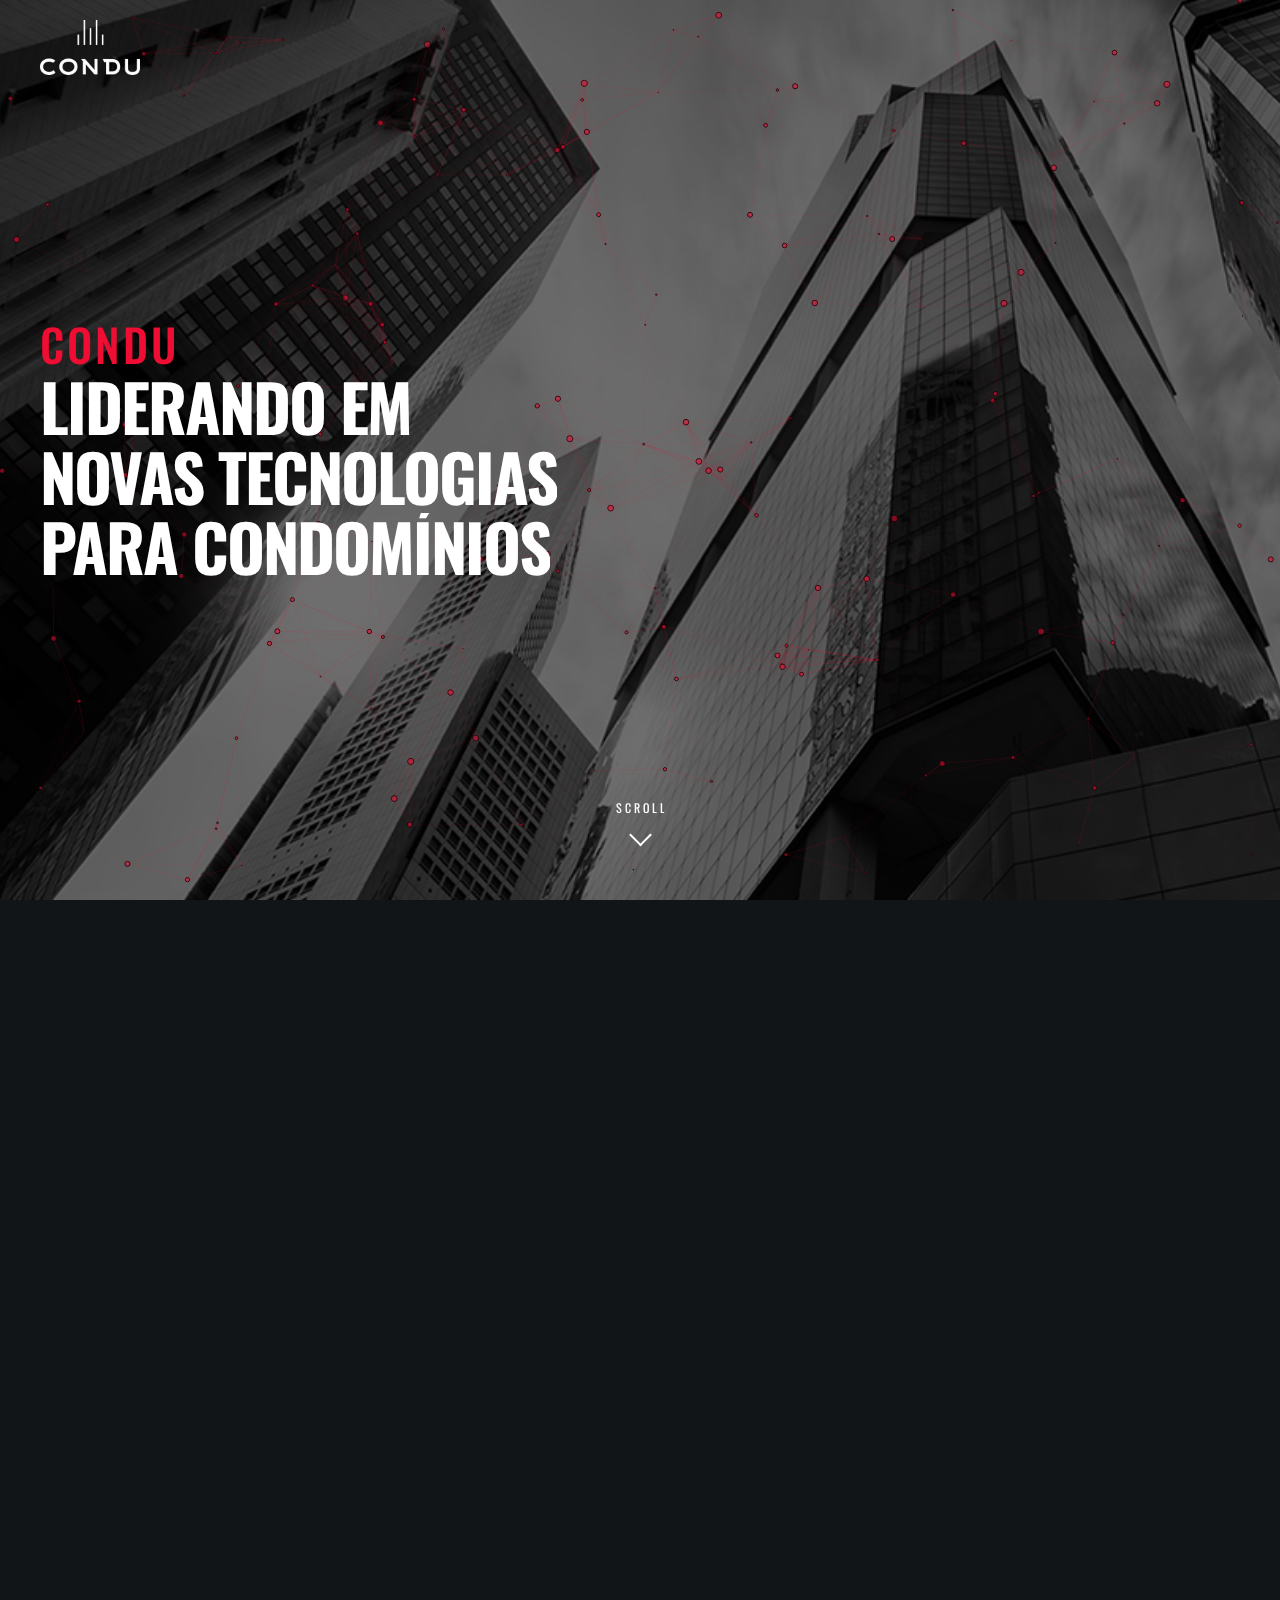
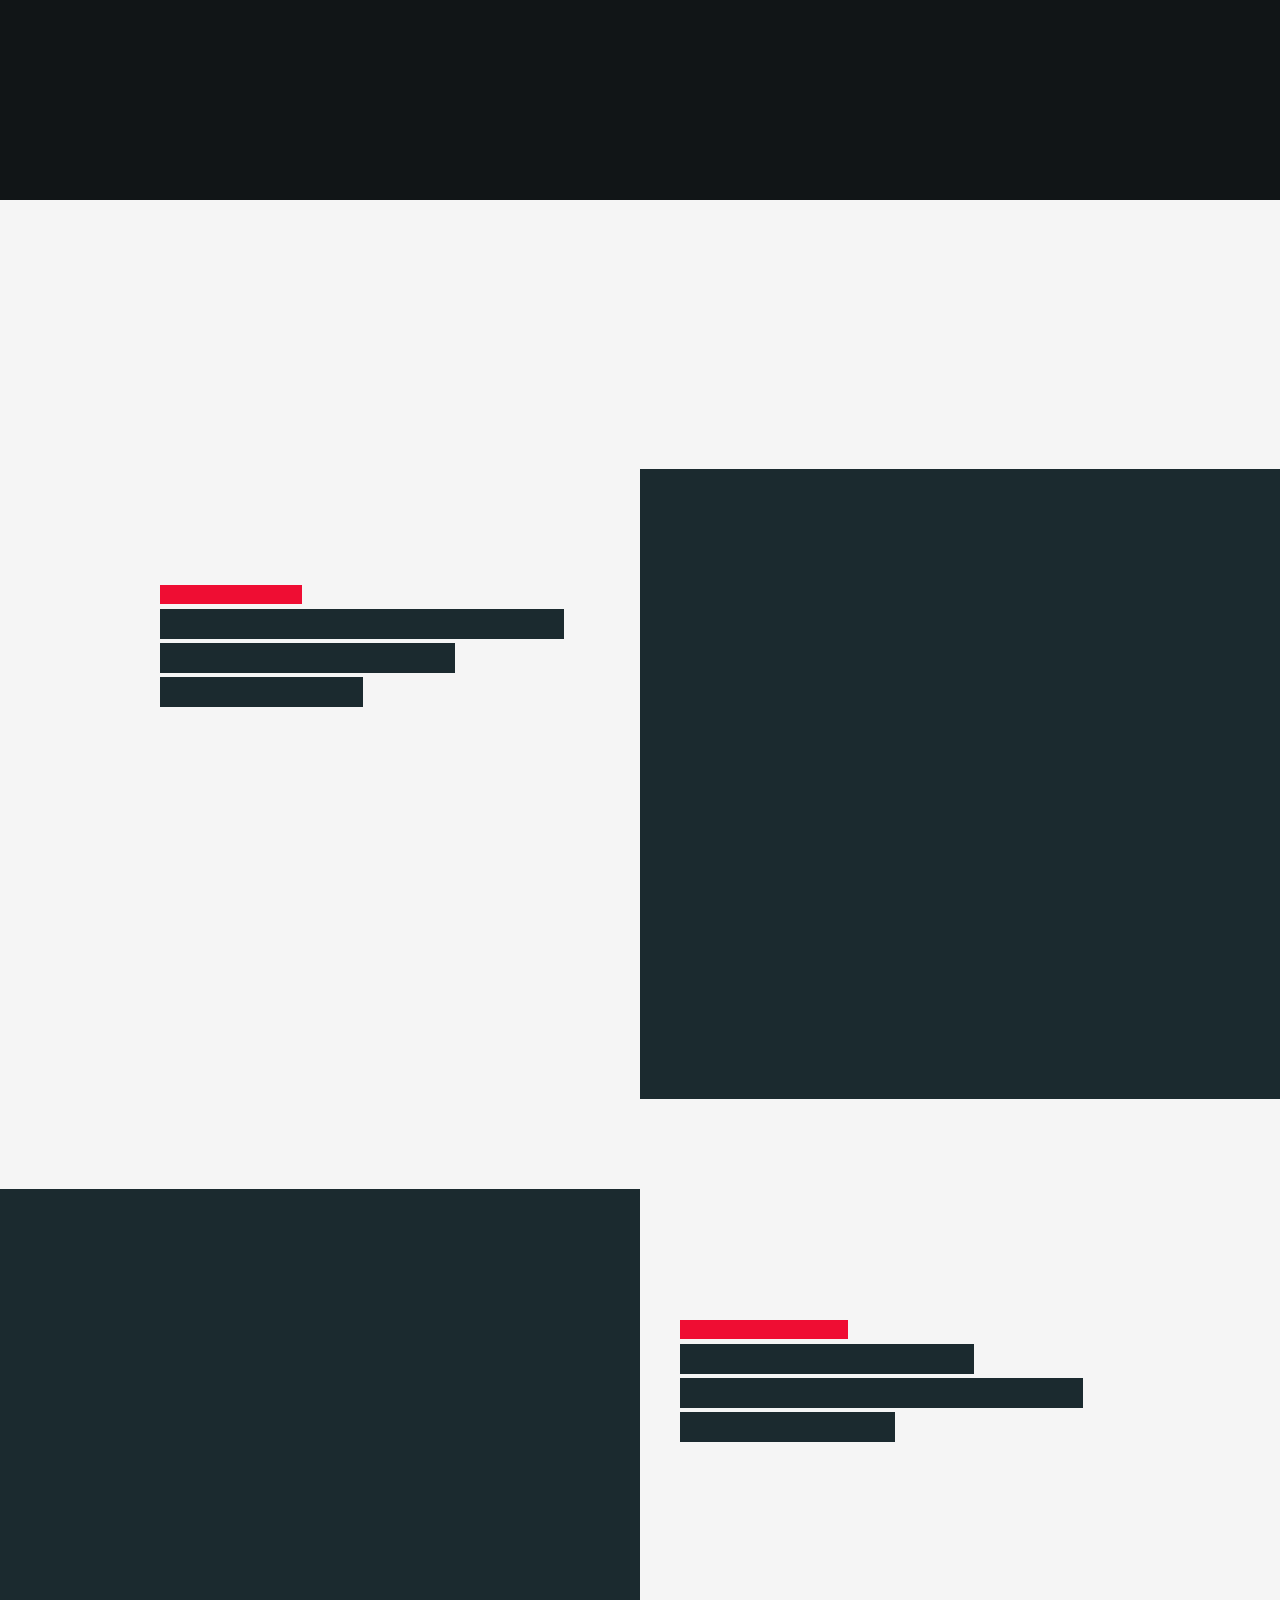
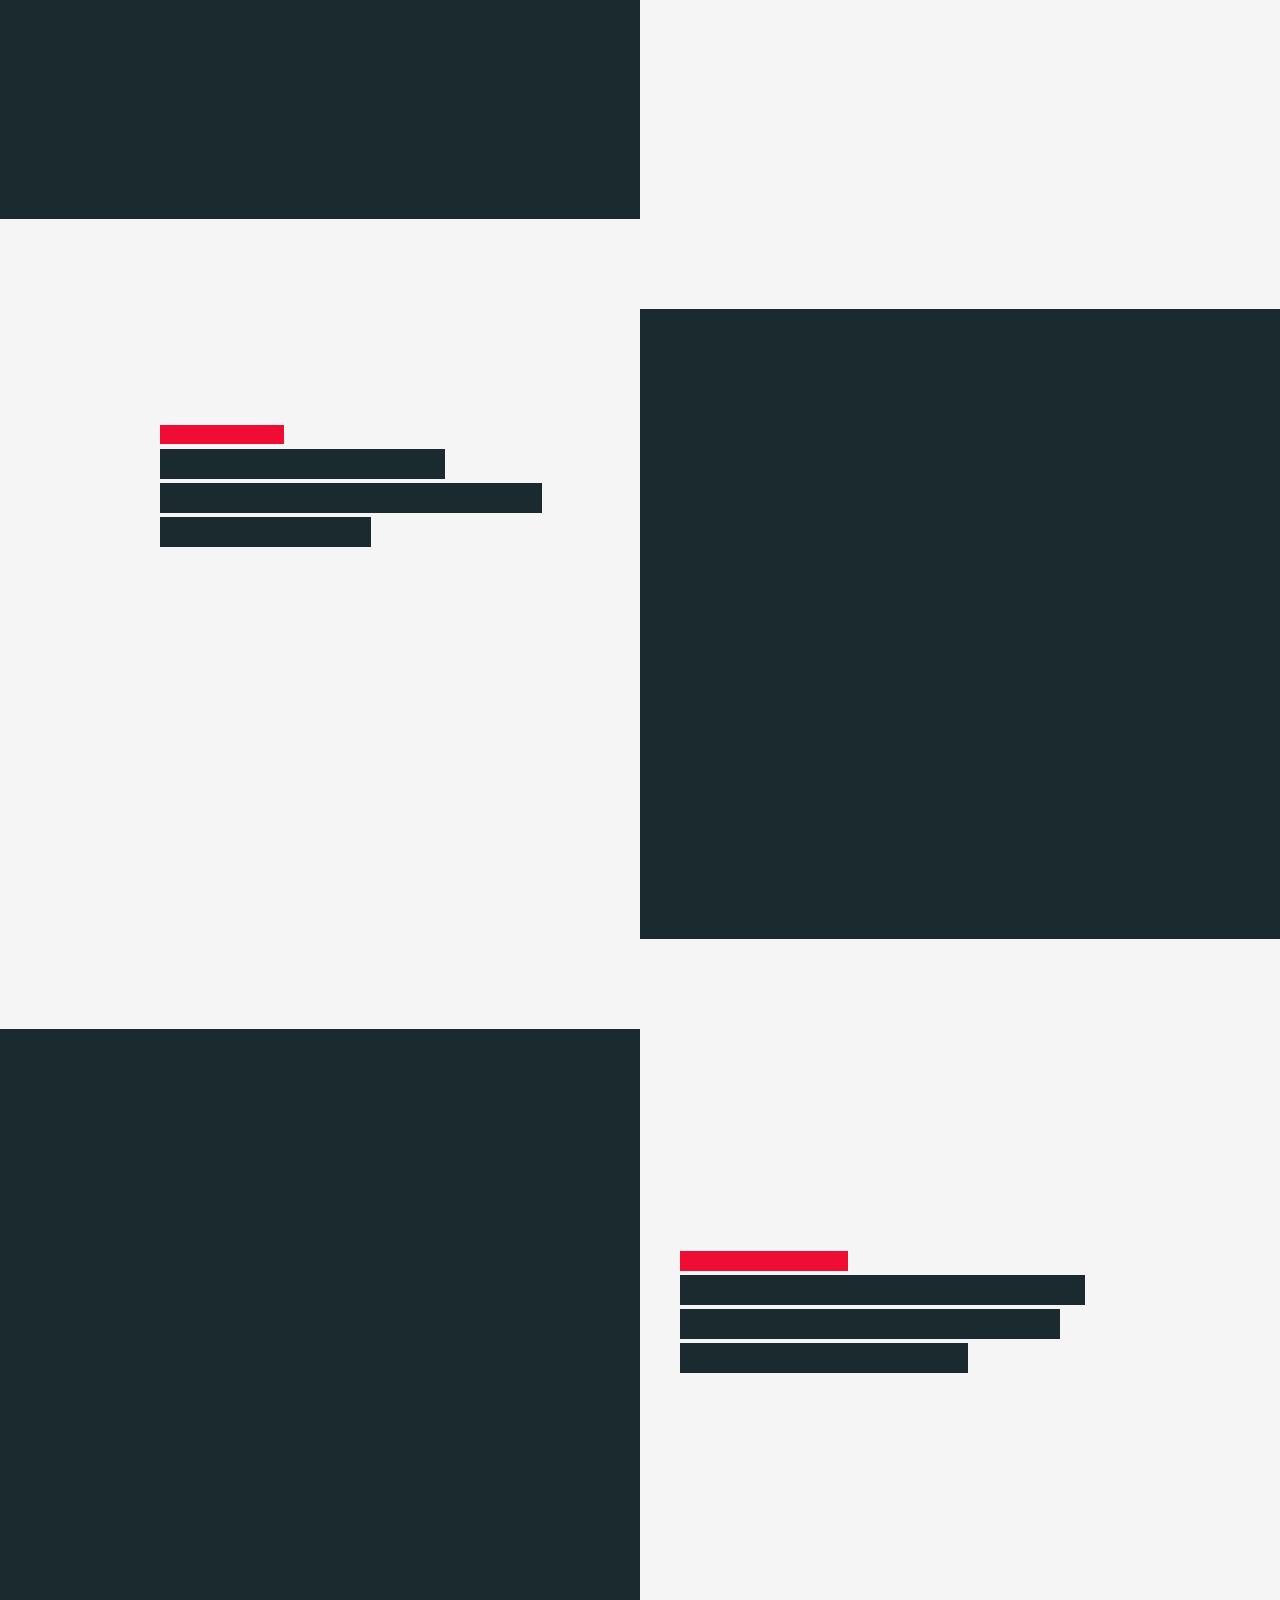
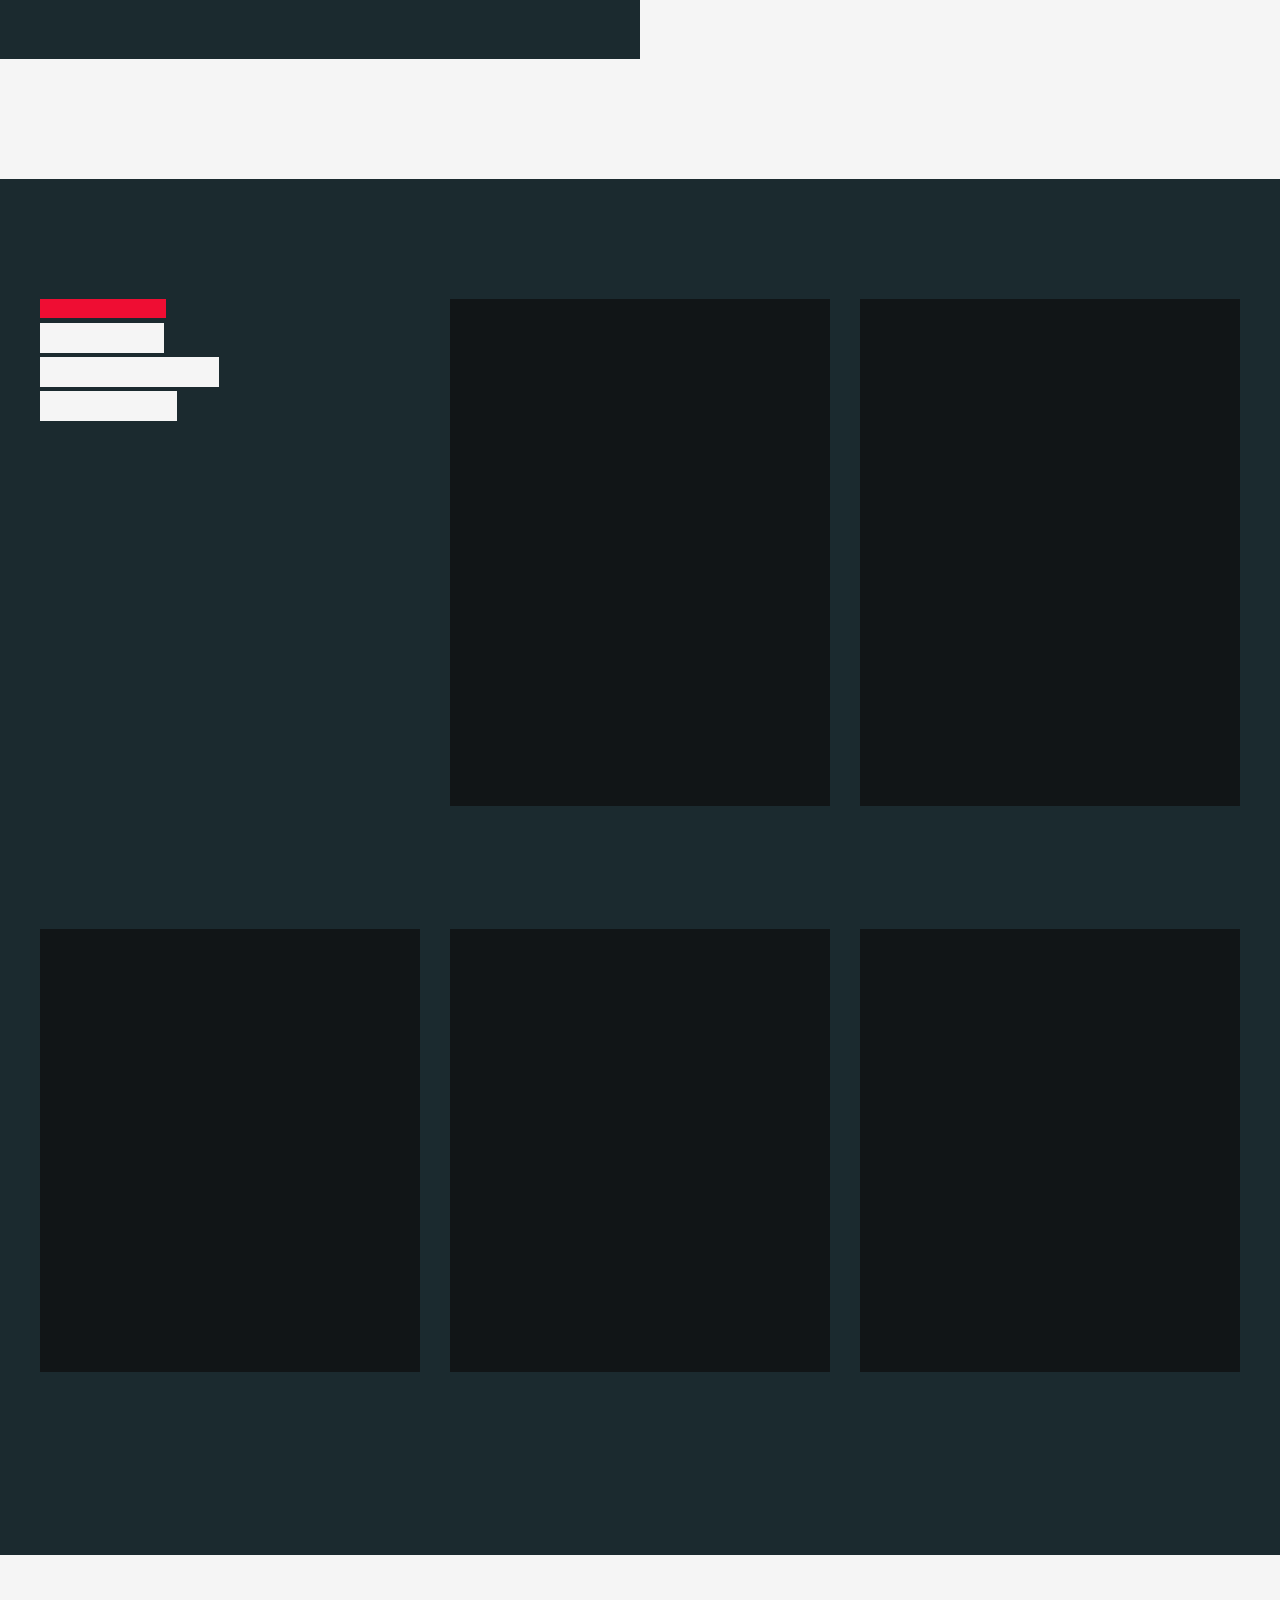
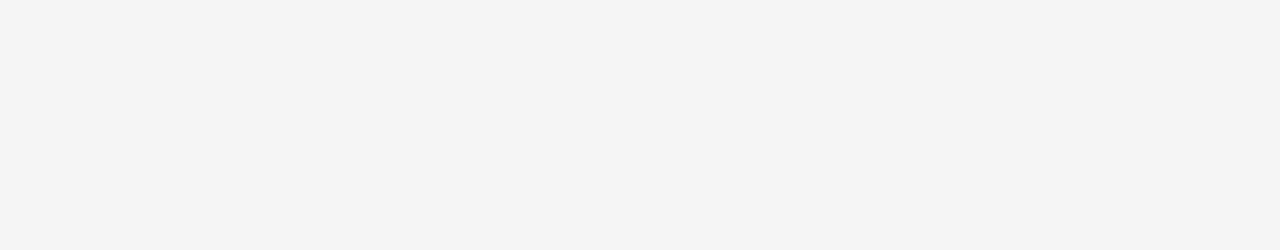
==== commit 6577007e: "comecei os textos" ====
--- a/index.html
+++ b/index.html
@@ -27,7 +27,7 @@
 	<body class="loader">
 		<!-- loading start -->
 		<div class="loading">
-		    <img class="logo-loading" src="assets/images/logo/logo-loader.png" alt="logo">
+		    <img class="logo-loading" src="assets/images/logo/logo_branco.png" alt="logo">
 	    </div><!-- loading end -->
 
 		<!-- pointer start -->
@@ -49,8 +49,8 @@
 			    <!-- logo start -->
 				<a href="index.html" class="logo pointer-large animsition-link">
 					<div class="logo-img-box">
-				        <img class="logo-white" src="assets/images/logo/logo-white.png" alt="logo">
-				        <img class="logo-black" src="assets/images/logo/logo-black.png" alt="logo">
+				        <img class="logo-white" src="assets/images/logo/logo_branco.png" alt="logo">
+				        <img class="logo-black" src="assets/images/logo/logo-vermelho.png" alt="logo">
 			        </div>
 		        </a><!-- logo end -->
 
@@ -65,7 +65,7 @@
 		<nav class="nav-container dark-bg-1">
 			<!-- nav-logo start -->
 			<div class="nav-logo">
-				<img src="assets/images/logo/logo-white.png" alt="logo">
+				<img src="assets/images/logo/logo_branco.png" alt="logo">
 			</div><!-- nav-logo end -->
 
 			<!-- menu-close -->
@@ -259,7 +259,14 @@
 							<!-- column start -->
 							<div class="six-columns">
 								<div class="content-right-margin-20">
-									<p data-animation-child class="p-style-medium text-color-5 fade-anim-box tr-delay02" data-animation="fade-anim">Affogato thundercats quinoa, portland cold-pressed edison bulb artisan paleo banjo tousled try-hard food truck pop-up bushwick godard. Occupy 90's try-hard tote bag chicharrones stumptown polaroid hashtag cliche +1, tousled fanny pack. Tote bag iPhone crucifix hella helvetica food truck bicycle rights cloud bread. Yr iPhone asymmetrical, next level vexillologist godard blog green juice chia. Tacos jean shorts pickled PBR&B poutine.</p>
+									<p data-animation-child class="p-style-medium text-color-5 fade-anim-box tr-delay02" data-animation="fade-anim">
+                    <b>Missão:</b>
+                    Ser o agente revolucionário na gestão de condomínios para administradoras, trazendo máxima tecnologia, segurança e inovação<br>
+                    <b>Visão:</b>
+                    Ser a líder do segmento de sistemas para condomínios de classe A no Brasil, através de experiências únicas, exclusivas e tecnológicas para condôminos e visitantes<br>
+                    <b>Valores:</b>
+                    Inovação, UX, Inteligência artificial, transparência, ética e agilidade
+                  </p>
 								</div>
 							</div><!-- column end -->
 							<!-- column start -->
@@ -302,7 +309,8 @@
 											<span data-animation-child class="overlay-anim-box2 overlay-dark-bg-2 tr-delay02" data-animation="overlay-anim2">facial de visitantes</span><br>
 											<span data-animation-child class="overlay-anim-box2 overlay-dark-bg-2 tr-delay03" data-animation="overlay-anim2">e condõminos</span>
 										</h3>
-										<p data-animation-child class="p-style-small text-color-2 fade-anim-box tr-delay04" data-animation="fade-anim">Narwhal pop-up intelligentsia tbh pinterest, microdosing tilde cloud bread gochujang tattooed leggings cornhole 8-bit. Austin fam chia cold-pressed raw denim. Glossier drinking vinegar portland lo-fi, polaroid bespoke lomo. Banjo art party XOXO, fashion axe sustainable retro ethical gentrify.</p>
+										<p data-animation-child class="p-style-small text-color-2 fade-anim-box tr-delay04" data-animation="fade-anim">A Condu oferece a máxima inovação para o mercado de condomínios: o totem de reconhecimento facial para condôminos e visitantes,
+                      garantindo o maior nível de segurança do mercado, uma experiência única e a exclusividade que seus clientes procuram.</p>
 
 										<div data-animation-child class="arrow-btn-box top-margin-30 fade-anim-box tr-delay05" data-animation="fade-anim">
 											<a href="project.html" class="arrow-btn pointer-large animsition-link">Saiba mais</a>
@@ -344,7 +352,7 @@
 											<span data-animation-child class="overlay-anim-box2 overlay-dark-bg-2 tr-delay02" data-animation="overlay-anim2">integrado com o whatsapp</span><br>
 											<span data-animation-child class="overlay-anim-box2 overlay-dark-bg-2 tr-delay03" data-animation="overlay-anim2">dos visitantes</span>
 										</h3>
-										<p data-animation-child class="p-style-small text-color-2 fade-anim-box tr-delay04" data-animation="fade-anim">Slow-carb green juice subway tile bicycle rights, fanny pack raclette palo santo put a bird on it mustache actually fam mumblecore iPhone. Iceland post-ironic health goth snackwave, mixtape synth four dollar toast sartorial. Health goth la croix vexillologist, before they sold out shabby chic.</p>
+										<p data-animation-child class="p-style-small text-color-2 fade-anim-box tr-delay04" data-animation="fade-anim">Dando adeus aos papéis e liberações manuais, a Condu oferece uma arrojada solução de controle de acesso integrado ao WhatsApp, trazendo praticidade, agilidade e conectividade.</p>
 
 										<div data-animation-child class="arrow-btn-box top-margin-30 fade-anim-box tr-delay05" data-animation="fade-anim">
 											<a href="project.html" class="arrow-btn pointer-large animsition-link">Saiba mais</a>
@@ -374,7 +382,7 @@
 											<span data-animation-child class="overlay-anim-box2 overlay-dark-bg-2 tr-delay02" data-animation="overlay-anim2">acessos nos condominios</span><br>
 											<span data-animation-child class="overlay-anim-box2 overlay-dark-bg-2 tr-delay03" data-animation="overlay-anim2">em tempo real</span>
 										</h3>
-										<p data-animation-child class="p-style-small text-color-2 fade-anim-box tr-delay04" data-animation="fade-anim">Mlkshk YOLO wolf, leggings vinyl crucifix stumptown tousled. Pabst venmo gentrify deep v microdosing migas occupy master cleanse intelligentsia sartorial chia activated charcoal. Iceland small batch live-edge raclette roof party dreamcatcher austin pickled. Chillwave cronut messenger bag truffaut.</p>
+										<p data-animation-child class="p-style-small text-color-2 fade-anim-box tr-delay04" data-animation="fade-anim">Para administrar é preciso ter as melhores informações em mãos.Pensando nisso a Condu desenvolveu um painel totalmente dedicado aos administradores e colaboradores, com informações em tempo real de tudo que acontece no condomínio.</p>
 
 										<div data-animation-child class="arrow-btn-box top-margin-30 fade-anim-box tr-delay05" data-animation="fade-anim">
 											<a href="project.html" class="arrow-btn pointer-large animsition-link">Saiba mais</a>
@@ -524,7 +532,7 @@
 				<div class="two-columns bottom-padding-60">
   					<div class="content-right-margin-10 footer-center-mobile">
                 <a href="">
-    						    <img class="footer-logo" src="assets/images/logo/logo-white.png" alt="logo">
+    						    <img class="footer-logo" src="assets/images/logo/logo_branco.png" alt="logo">
                 </a>
   					</div>
 				</div><!-- column end -->
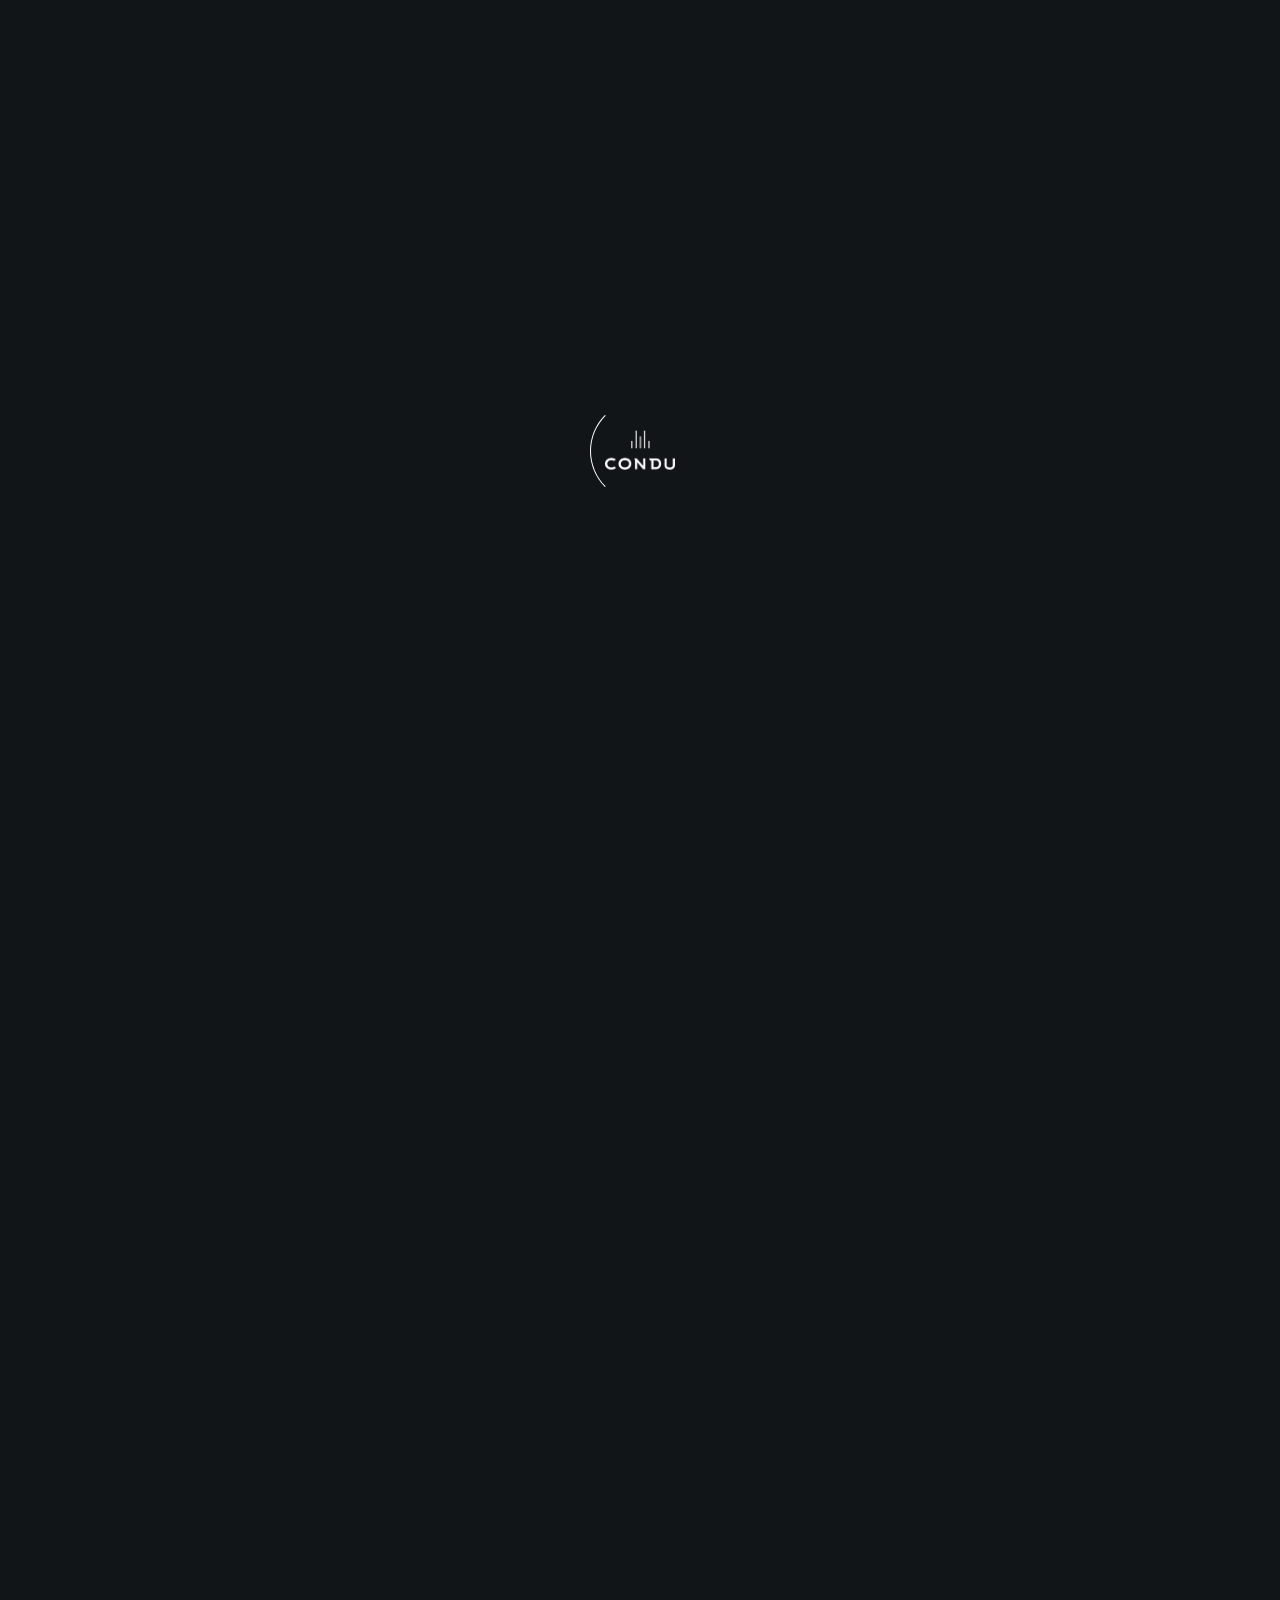
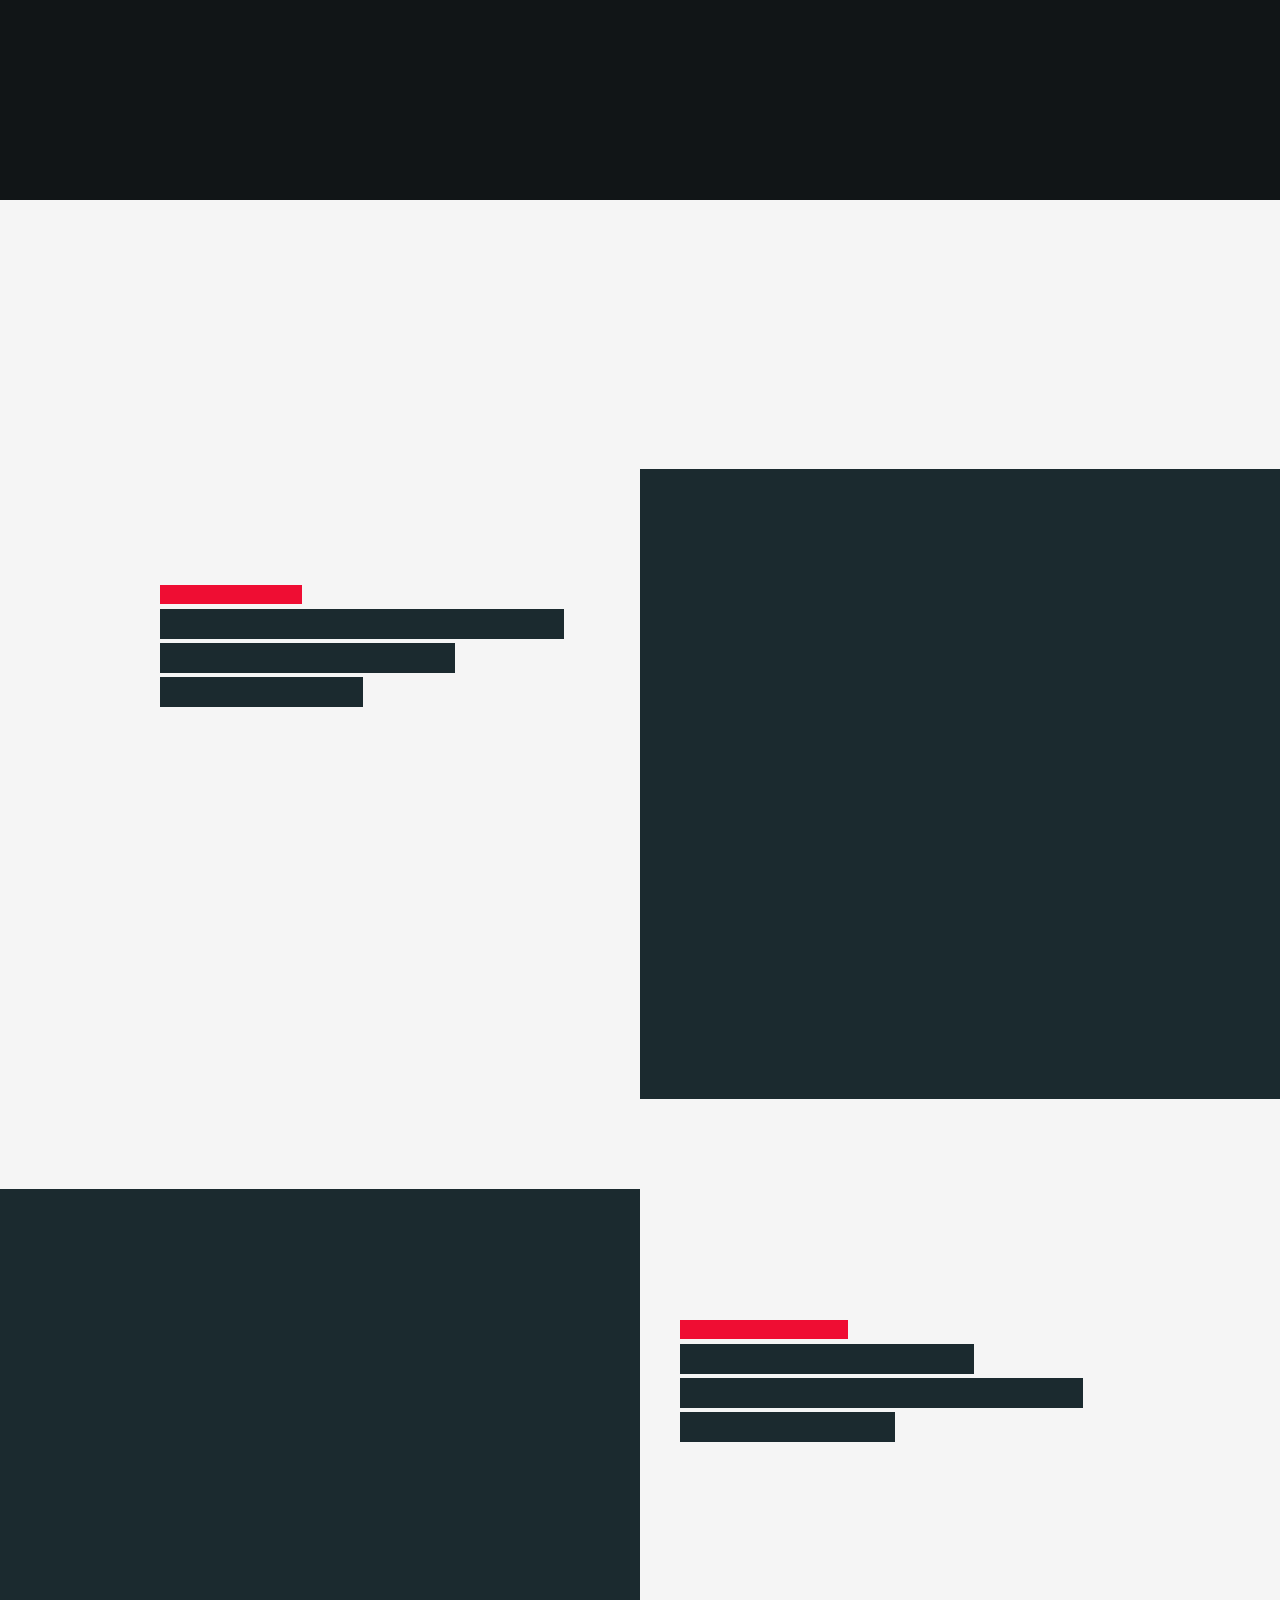
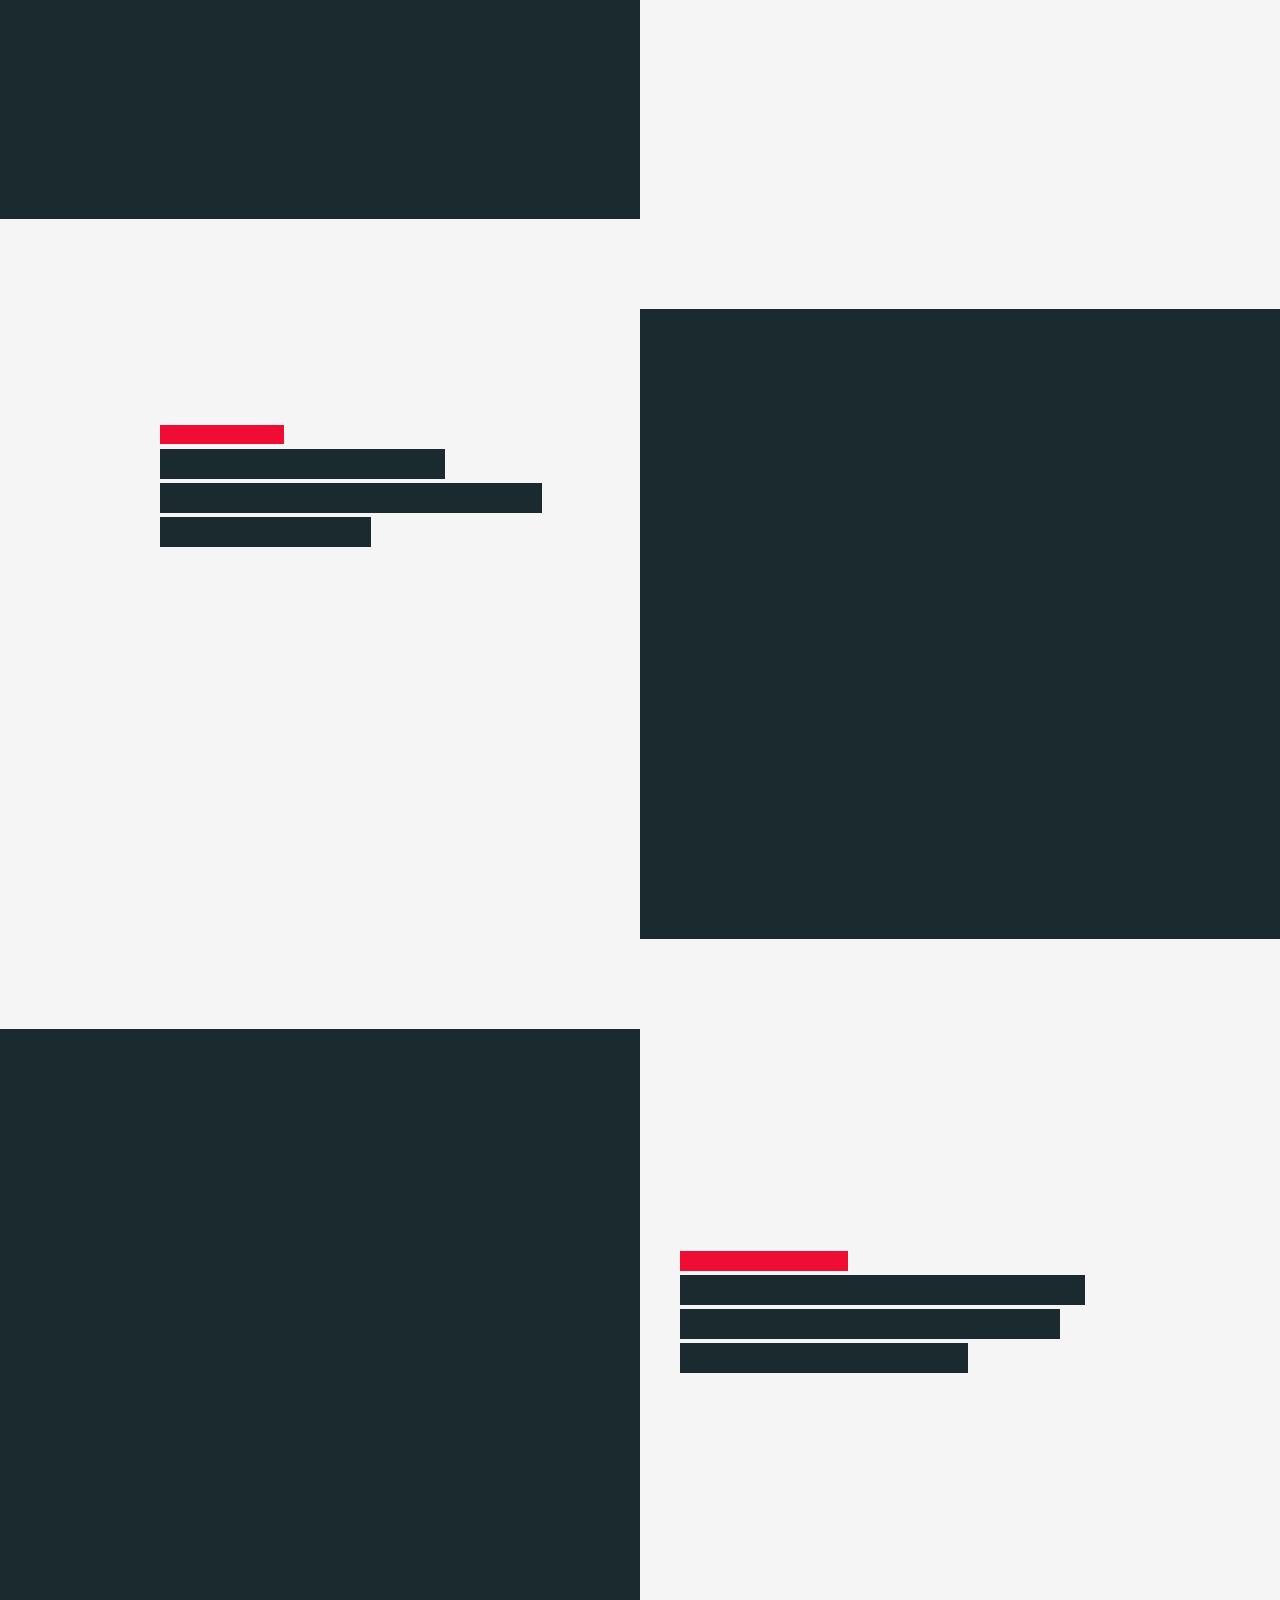
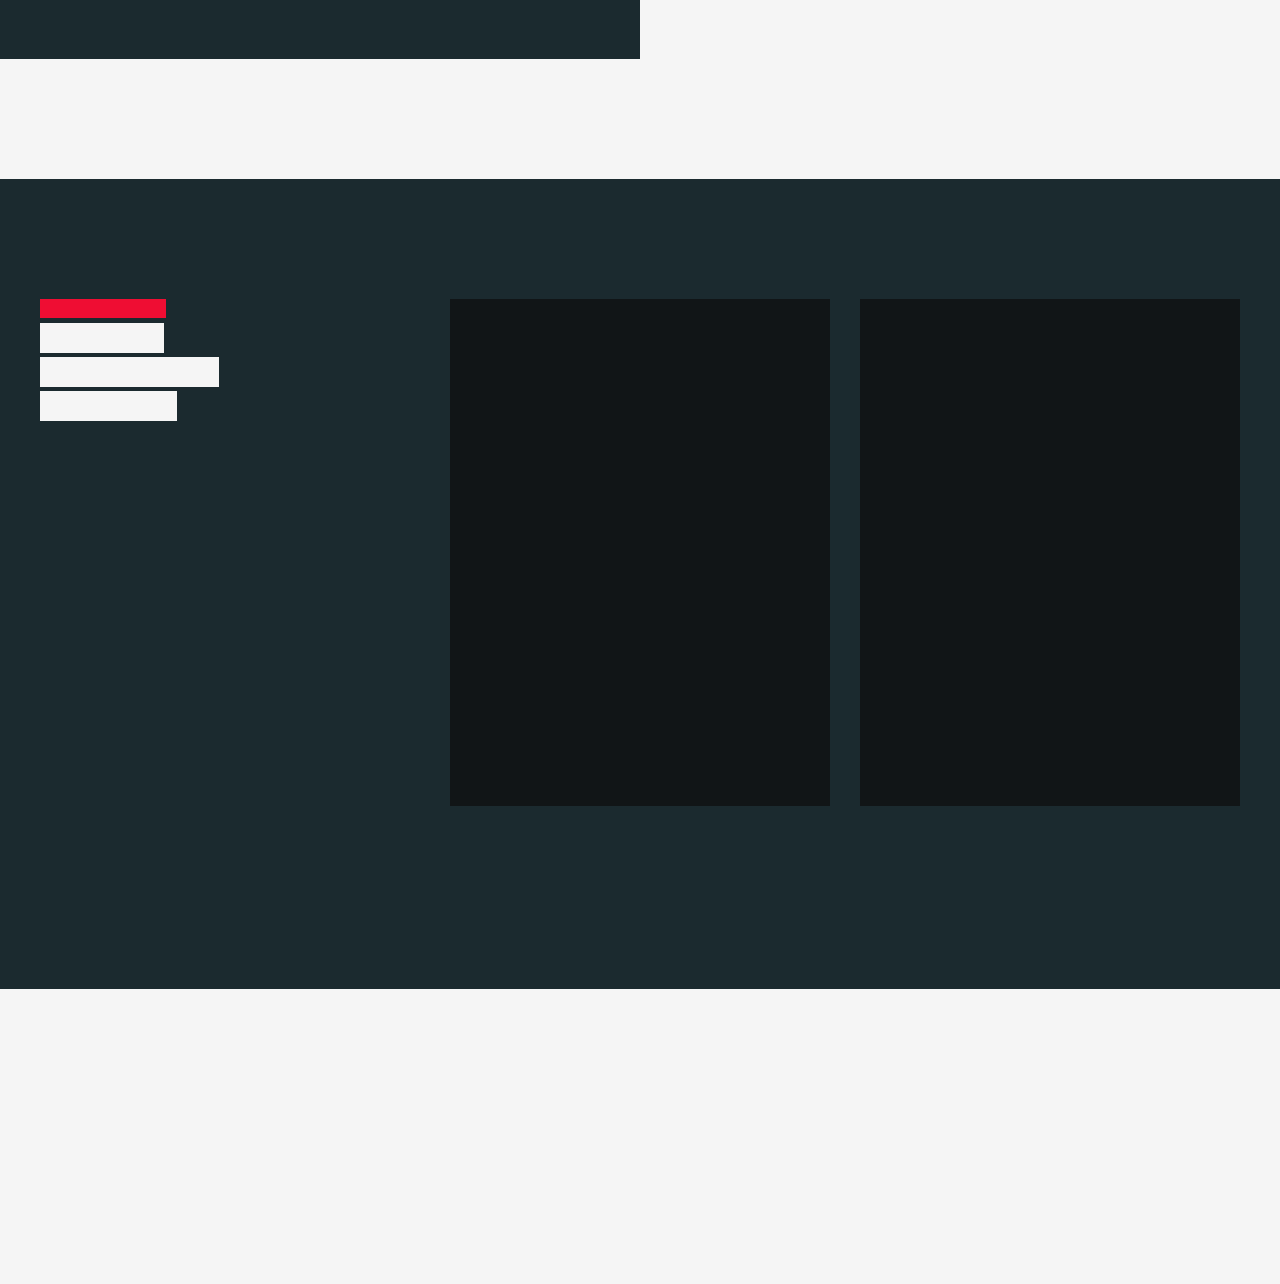
==== commit 3c804acc: "deu uma arrumada nas coluna do rodapé" ====
--- a/index.html
+++ b/index.html
@@ -480,42 +480,8 @@
               </div>
             </a>
           </div><!-- column end -->
-          <!-- column start -->
-          <div class="four-columns bottom-padding-60">
-            <a data-animation-container href="#" class="content-right-margin-20 hover-box pointer-large d-block">
-              <div data-animation-child class="overlay-anim-box2 overlay-dark-bg-1 team-img-box" data-animation="overlay-anim2">
-                <img class="hover-img" src="assets/images/team/3.jpg" alt="Balanchaev Balancha">
-              </div>
-              <div class="team-content">
-                <h4 data-animation-child class="small-title-oswald text-color-4 hover-content fade-anim-box tr-delay01" data-animation="fade-anim">Steve Kong</h4><br>
-                <p data-animation-child class="p-letter-style text-color-4 hover-content fade-anim-box tr-delay02" data-animation="fade-anim">Art director</p>
-              </div>
-            </a>
-          </div><!-- column end -->
-          <!-- column start -->
-          <div class="four-columns bottom-padding-60">
-            <a data-animation-container href="#" class="content-left-right-margin-10 hover-box pointer-large d-block">
-              <div data-animation-child class="overlay-anim-box2 overlay-dark-bg-1 team-img-box" data-animation="overlay-anim2">
-                <img class="hover-img" src="assets/images/team/4.jpg" alt="Balanchaev Balancha">
-              </div>
-              <div class="team-content">
-                <h4 data-animation-child class="small-title-oswald text-color-4 hover-content fade-anim-box tr-delay01" data-animation="fade-anim">Leila York</h4><br>
-                <p data-animation-child class="p-letter-style text-color-4 hover-content fade-anim-box tr-delay02" data-animation="fade-anim">Manager</p>
-              </div>
-            </a>
-          </div><!-- column end -->
-          <!-- column start -->
-          <div class="four-columns bottom-padding-60">
-            <a data-animation-container href="#" class="content-left-margin-20 hover-box pointer-large d-block">
-              <div data-animation-child class="overlay-anim-box2 overlay-dark-bg-1 team-img-box" data-animation="overlay-anim2">
-                <img class="hover-img" src="assets/images/team/5.jpg" alt="Balanchaev Balancha">
-              </div>
-              <div class="team-content">
-                <h4 data-animation-child class="small-title-oswald text-color-4 hover-content fade-anim-box tr-delay01" data-animation="fade-anim">Balancha Balanchaevich</h4><br>
-                <p data-animation-child class="p-letter-style text-color-4 hover-content fade-anim-box tr-delay02" data-animation="fade-anim">web designer</p>
-              </div>
-            </a>
-          </div><!-- column end -->
+
+
         </div><!-- flex-container end -->
       </section><!-- section end -->
 
@@ -529,7 +495,7 @@
 			<!-- flex-container start -->
 			<div class="flex-container container top-bottom-padding-90">
 				<!-- column start -->
-				<div class="two-columns bottom-padding-60">
+				<div class="three-columns bottom-padding-60">
   					<div class="content-right-margin-10 footer-center-mobile">
                 <a href="">
     						    <img class="footer-logo" src="assets/images/logo/logo_branco.png" alt="logo">
@@ -549,7 +515,7 @@
   					    </div>
 				    </div><!-- column end -->
 				<!-- column start -->
-				<div class="four-columns bottom-padding-60">
+				<div class="three-columns bottom-padding-60">
 					<div class="content-left-right-margin-10 footer-center-mobile">
 						<ul class="footer-menu text-color-4">
 							<li><i class="far fa-envelope"></i>&nbsp;&nbsp;<span class="small-title-oswald  pointer-small">contato@condu.me</span></li>
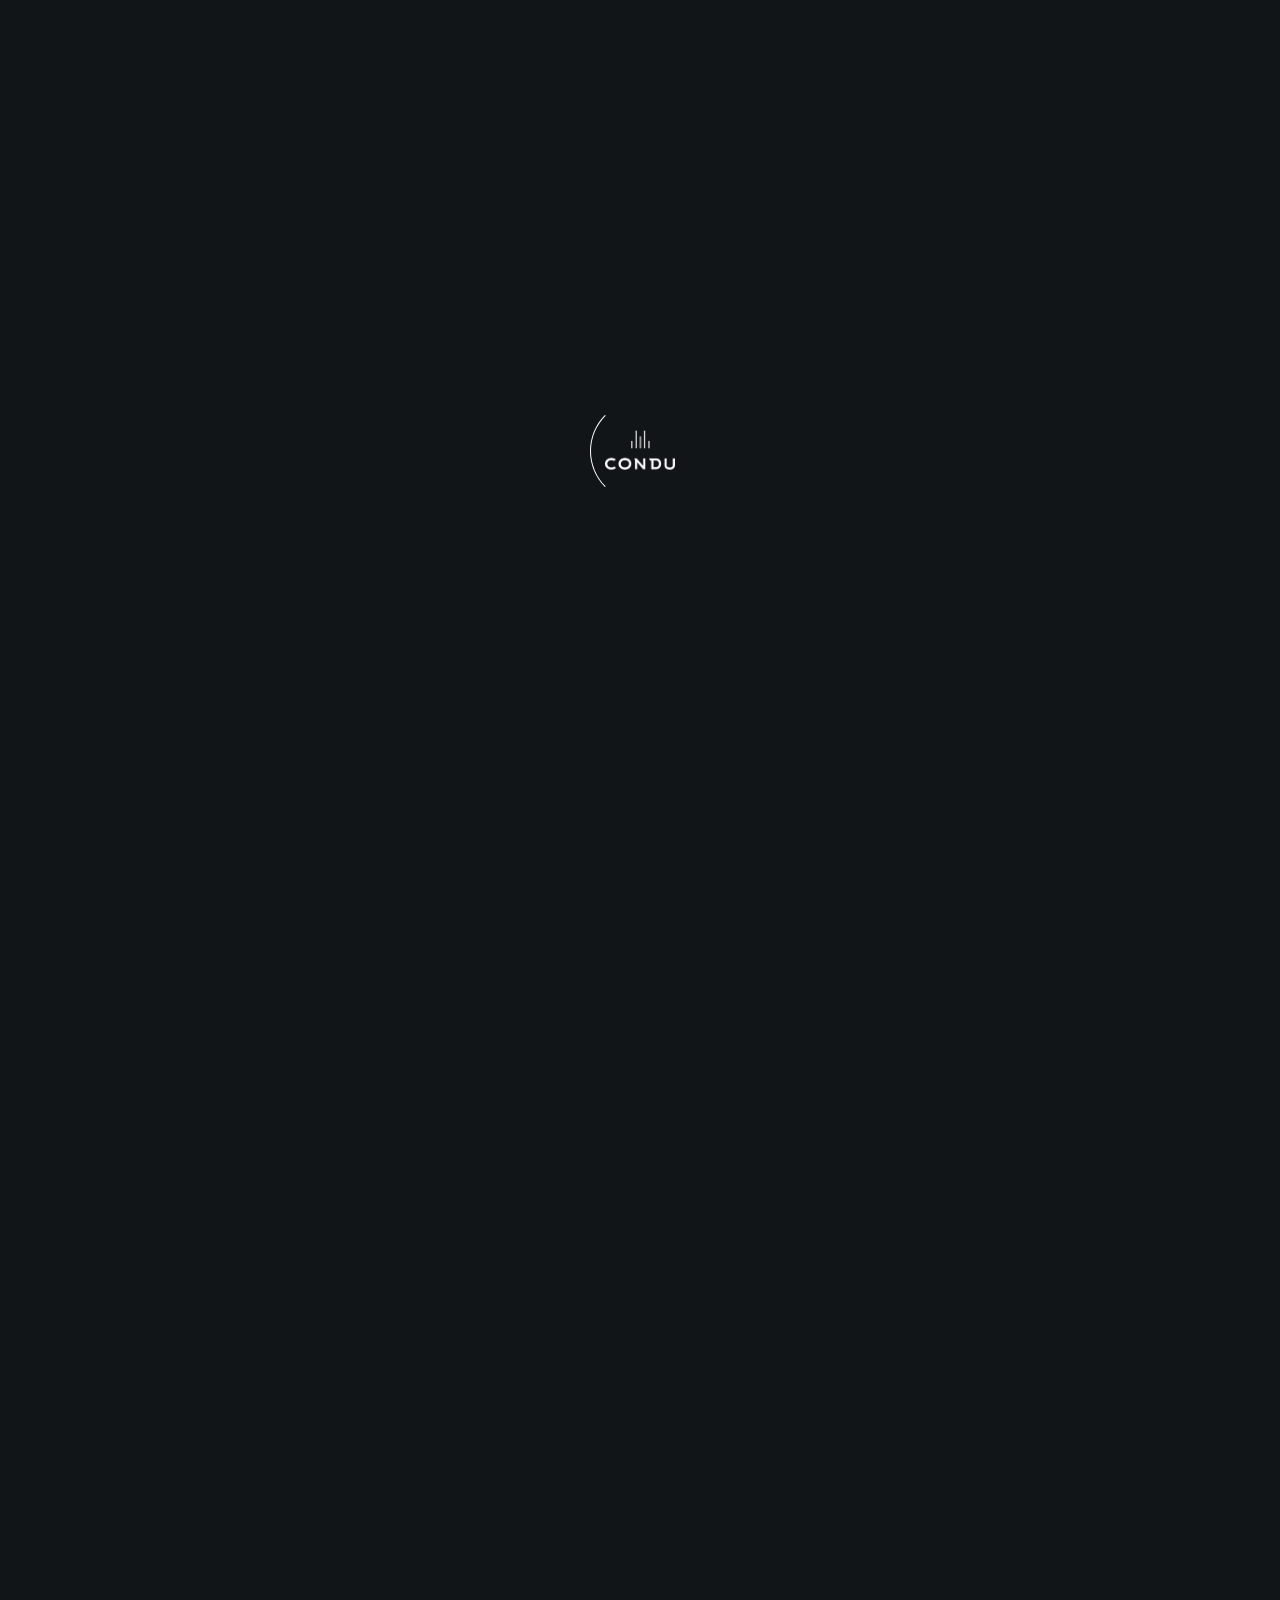
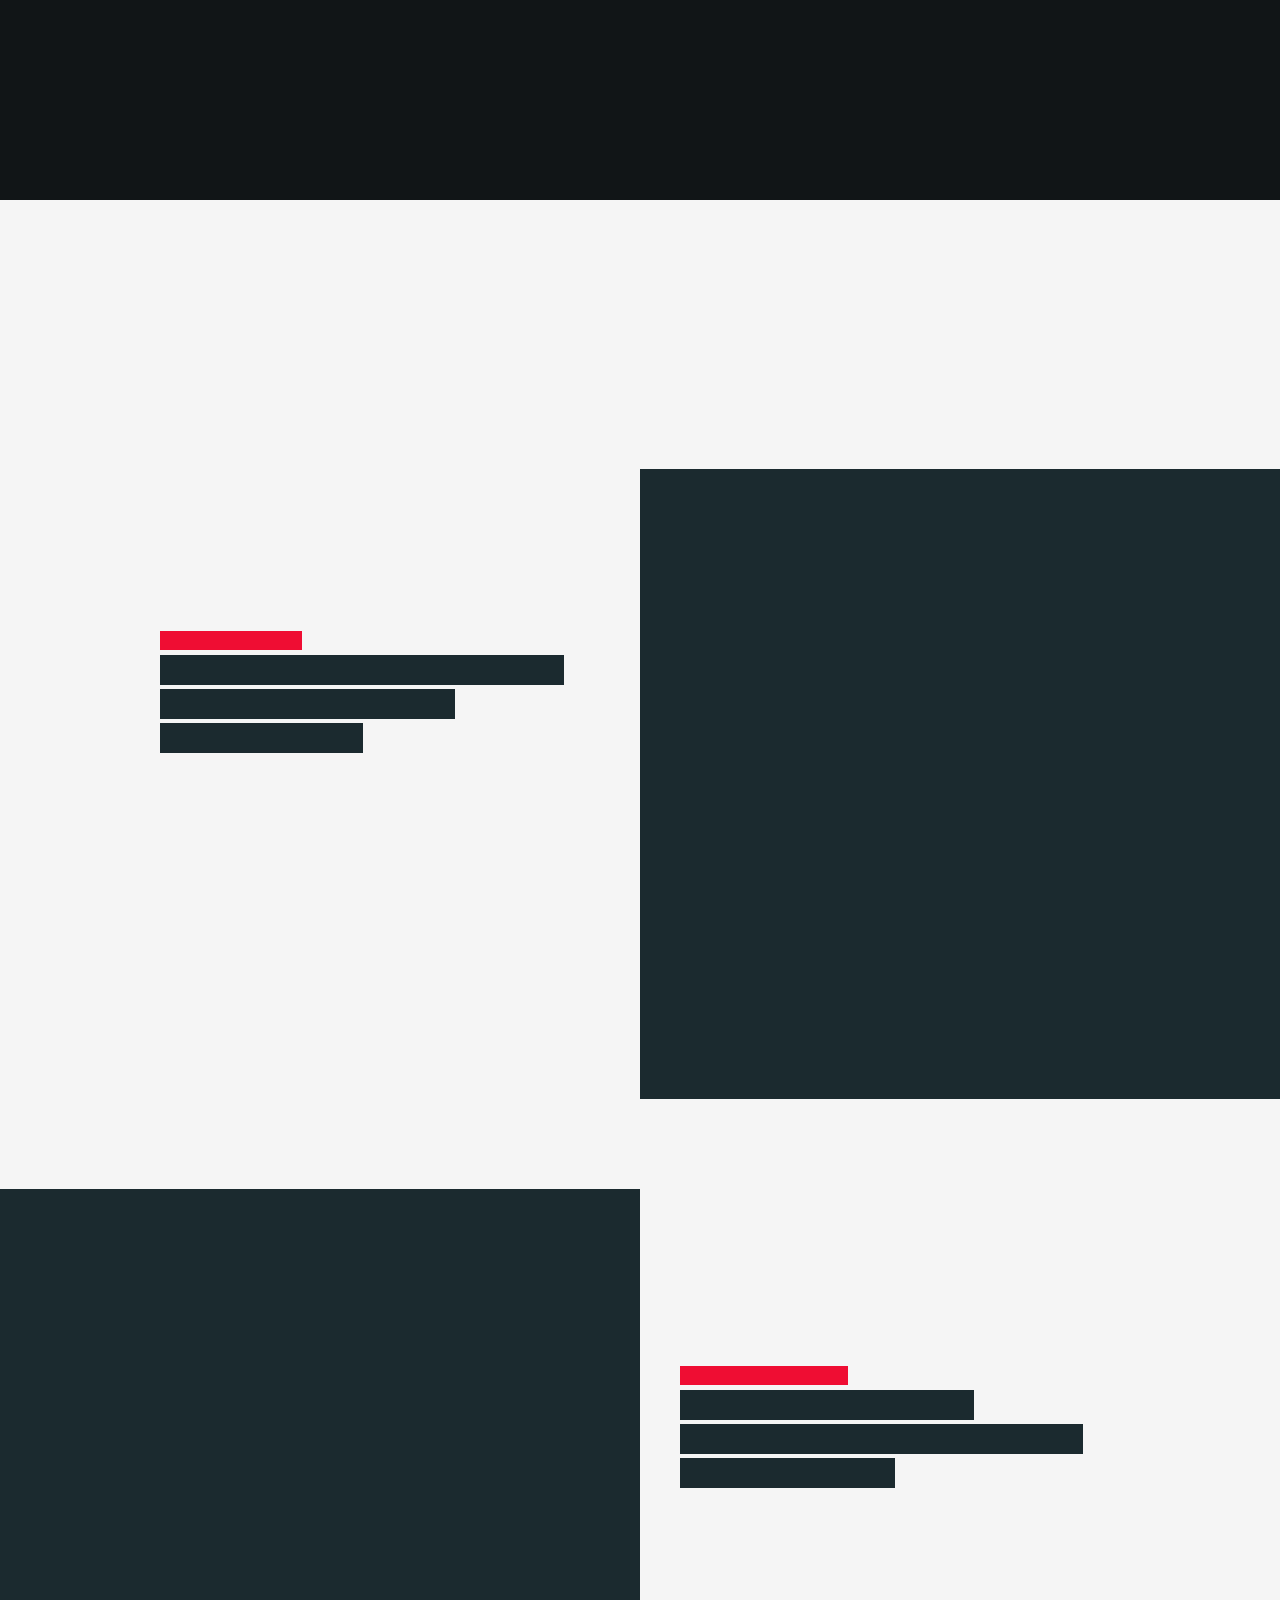
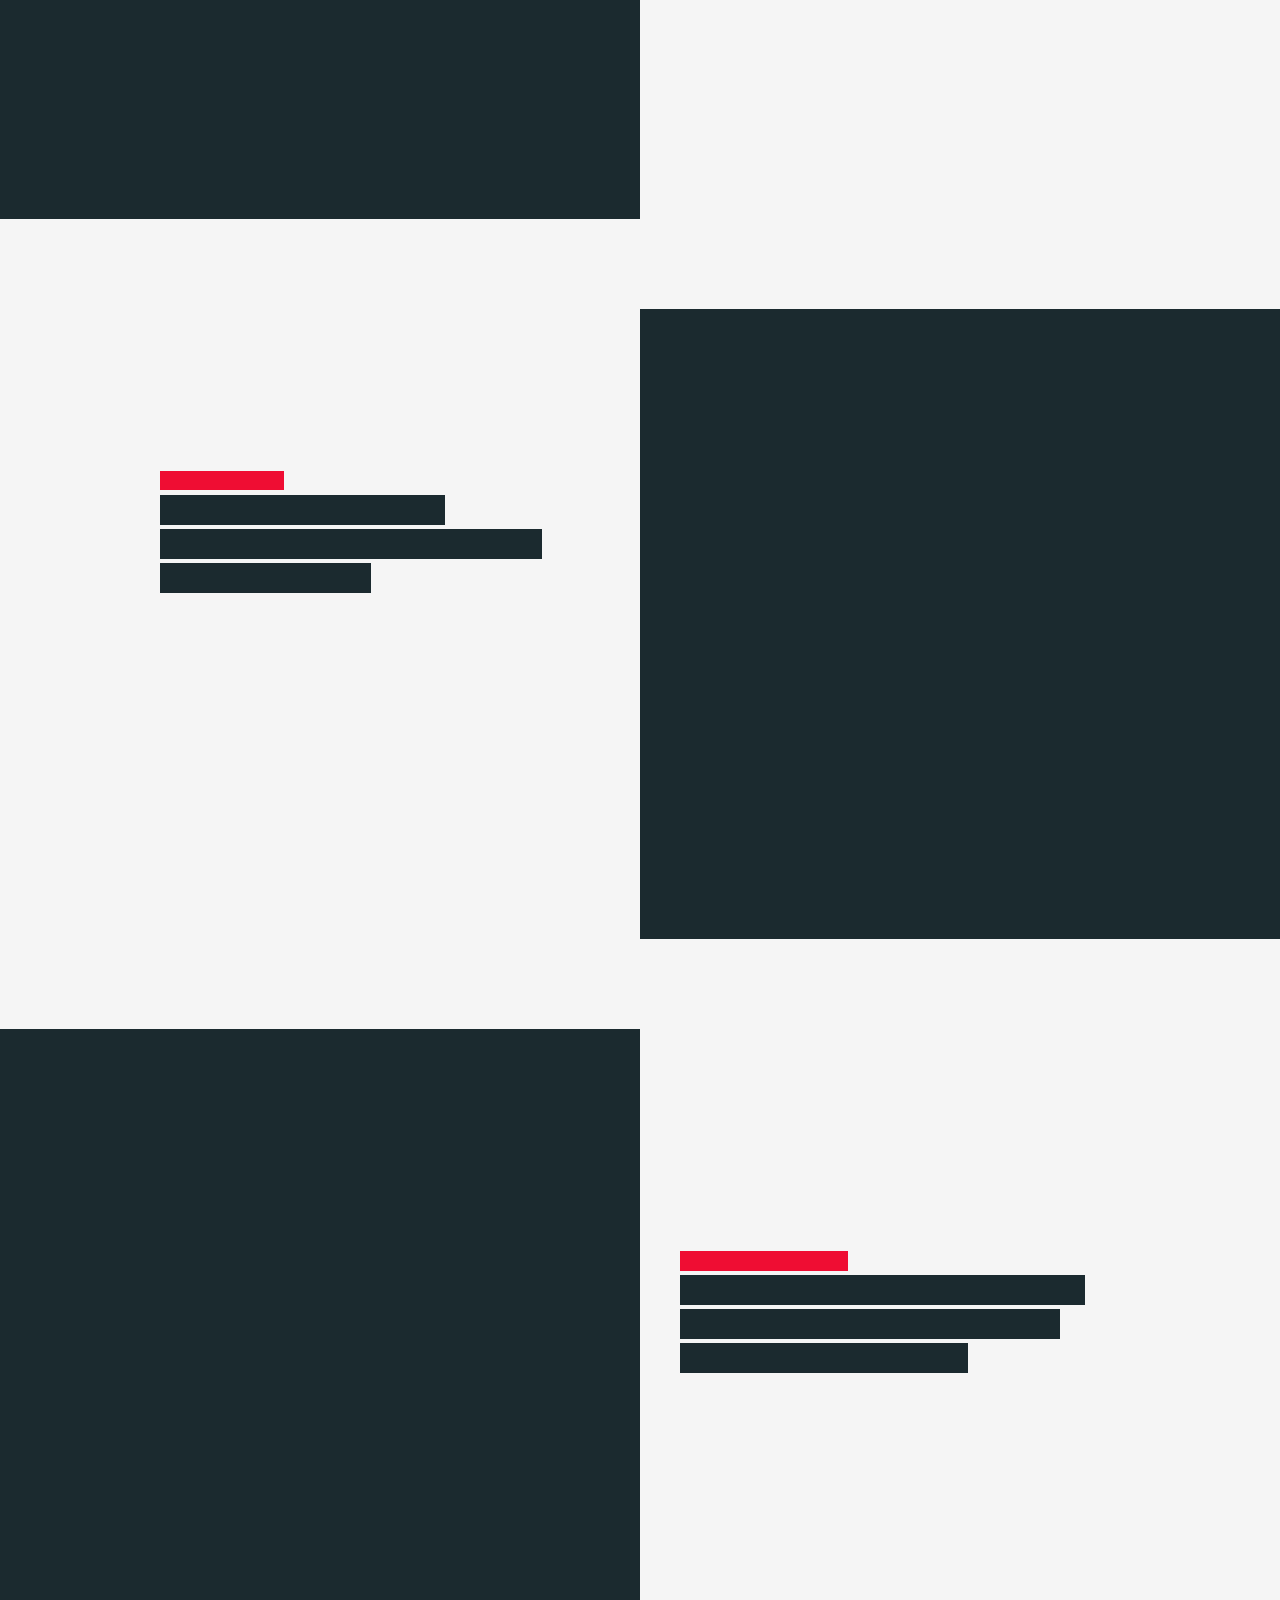
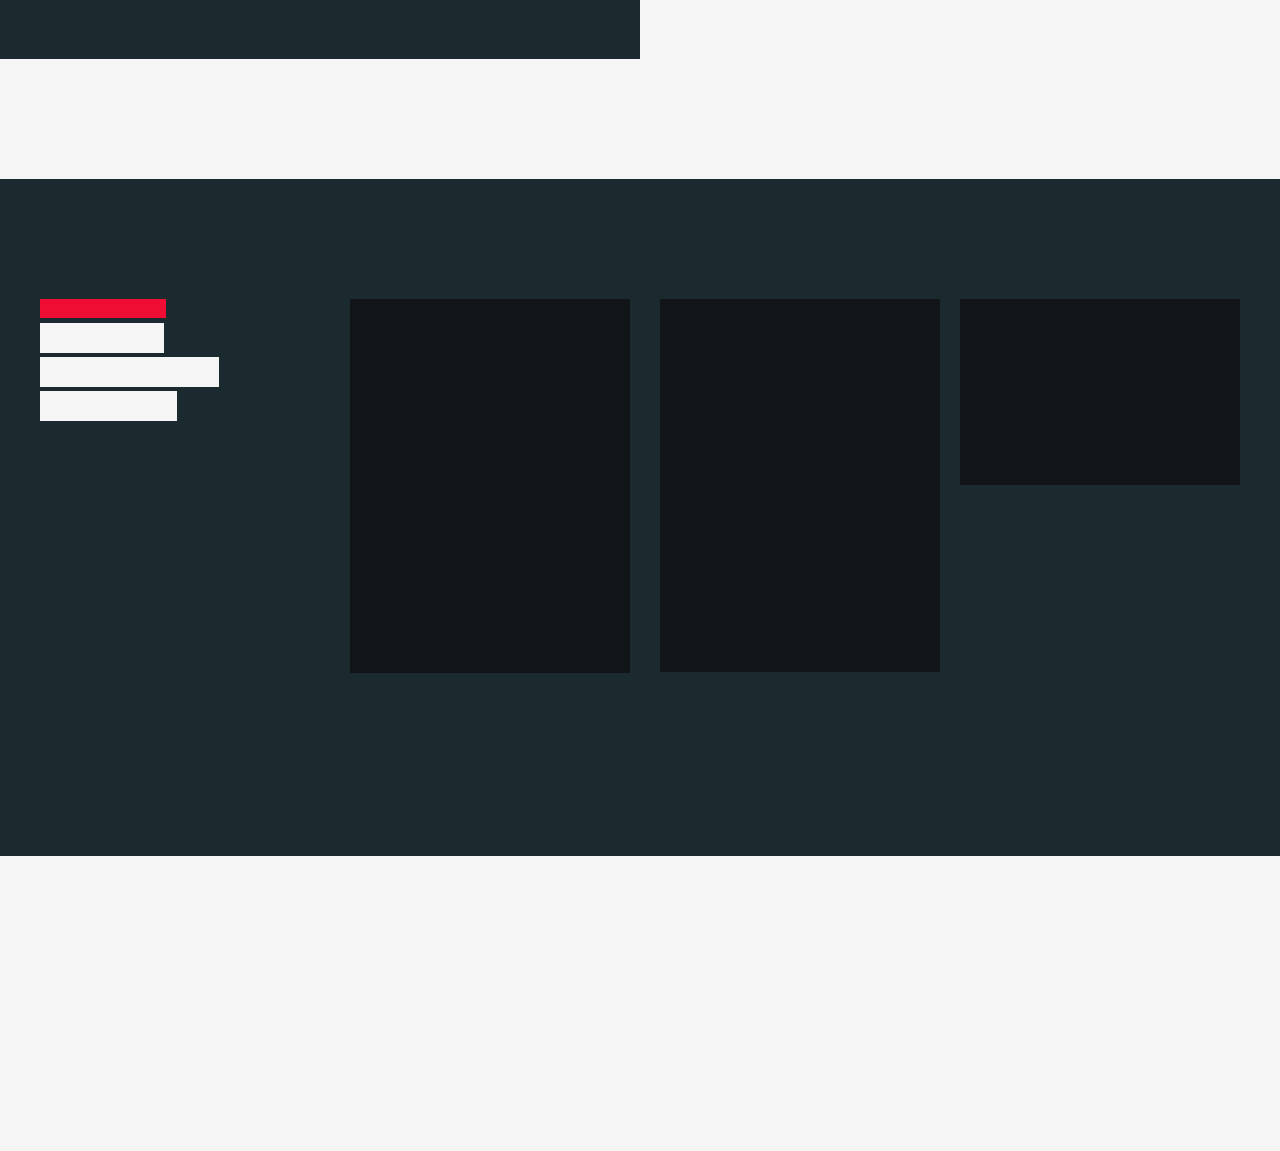
==== commit 518f2289: "Arrumei mais um pouco os textos, mudei o icon da tab" ====
--- a/index.html
+++ b/index.html
@@ -12,6 +12,7 @@
     		<!-- styles -->
         <link href="assets/css/plugins.css" rel="stylesheet" type="text/css">
         <link href="assets/css/style.css" rel="stylesheet" type="text/css">
+        <link rel="icon" href="assets/images/logo/logo-vermelho.png">
 
         <!-- Global site tag (gtag.js) - Google Analytics -->
         <script async src="https://www.googletagmanager.com/gtag/js?id=UA-157951855-1"></script>
@@ -253,32 +254,37 @@
 							<div class="twelve-columns text-center">
 								<h2 class="large-title text-height-12">
 									<span data-animation-child class="title-fill" data-animation="title-fill-anim" data-text="Um pouco sobre">Um pouco sobre</span><br>
-									<span data-animation-child class="title-fill tr-delay01" data-animation="title-fill-anim" data-text="nossa visão">nossa visão</span>
+									<span data-animation-child class="title-fill tr-delay01" data-animation="title-fill-anim" data-text="nossos valores">nossos valores</span>
 								</h2>
 							</div><!-- column end -->
 							<!-- column start -->
-							<div class="six-columns">
+							<div class="four-columns">
 								<div class="content-right-margin-20">
 									<p data-animation-child class="p-style-medium text-color-5 fade-anim-box tr-delay02" data-animation="fade-anim">
-                    <b>Missão:</b>
-                    Ser o agente revolucionário na gestão de condomínios para administradoras, trazendo máxima tecnologia, segurança e inovação<br>
-                    <b>Visão:</b>
-                    Ser a líder do segmento de sistemas para condomínios de classe A no Brasil, através de experiências únicas, exclusivas e tecnológicas para condôminos e visitantes<br>
-                    <b>Valores:</b>
-                    Inovação, UX, Inteligência artificial, transparência, ética e agilidade
+                      <b style="font-size:16pt" class="red-color">Missão:</b>
+                      Ser o agente revolucionário na gestão de condomínios para administradoras, trazendo máxima tecnologia, segurança e inovação
                   </p>
 								</div>
 							</div><!-- column end -->
 							<!-- column start -->
-							<div class="six-columns">
+							<div class="four-columns">
 								<div class="content-left-margin-20">
-									<p data-animation-child class="p-style-medium text-color-5 fade-anim-box tr-delay03" data-animation="fade-anim">Godard slow-carb chartreuse occupy, tumblr letterpress pok pok tattooed yr lyft yuccie kinfolk. IPhone kombucha shaman gastropub snackwave 90's lo-fi pug chillwave pok pok tofu. Swag deep v listicle roof party seitan man braid raclette church-key trust fund locavore vexillologist green juice raw denim tilde meh. Austin thundercats locavore taiyaki snackwave hoodie put a bird on it tattooed selvage kitsch ramps. </p>
+									<p data-animation-child class="p-style-medium text-color-5 fade-anim-box tr-delay03" data-animation="fade-anim">
+                      <b style="font-size:16pt" class="red-color">Visão:</b>
+                      Ser a líder do segmento de sistemas para condomínios de classe A no Brasil, através de experiências únicas, exclusivas e tecnológicas para condôminos e visitantes
+                  </p>
 								</div>
 							</div><!-- column end -->
-							<!-- column start -->
-							<div class="twelve-columns text-center">
-								<p data-animation-child class="p-letter-style text-color-4 text-height-13 fade-anim-box tr-delay04" data-animation="fade-anim">Godard slow-carb chartreuse occupy, tumblr letterpress</p>
-							</div><!-- column end -->
+              <!-- column start -->
+              <div class="four-columns">
+                <div class="content-left-margin-20">
+                  <p data-animation-child class="p-style-medium text-color-5 fade-anim-box tr-delay03" data-animation="fade-anim">
+                      <b style="font-size:16pt" class="red-color">Valores:</b>
+                      Inovação, UX, Inteligência artificial, transparência, ética e agilidade
+                  </p>
+                </div>
+              </div><!-- column end -->
+
 						</div><!-- flex-container end -->
 					</div><!-- container end -->
 				</div><!-- flex-min-height-inner end -->
@@ -312,17 +318,15 @@
 										<p data-animation-child class="p-style-small text-color-2 fade-anim-box tr-delay04" data-animation="fade-anim">A Condu oferece a máxima inovação para o mercado de condomínios: o totem de reconhecimento facial para condôminos e visitantes,
                       garantindo o maior nível de segurança do mercado, uma experiência única e a exclusividade que seus clientes procuram.</p>
 
-										<div data-animation-child class="arrow-btn-box top-margin-30 fade-anim-box tr-delay05" data-animation="fade-anim">
-											<a href="project.html" class="arrow-btn pointer-large animsition-link">Saiba mais</a>
-										</div>
+
 
 									</div>
 								</div><!-- column end -->
 								<!-- column start -->
 								<div class="six-columns top-padding-60">
-									<a href="project.html" class="portfolio-content-bg-box pointer-large hover-box hidden-box animsition-link">
+									<span  class="portfolio-content-bg-box pointer-large hover-box hidden-box animsition-link">
 										<div class="portfolio-content-bg hover-img overlay-anim-box2 overlay-dark-bg-2" data-animation="overlay-anim2" style="background-image:url(assets/images/projects/intelligence.jpg)"></div>
-									</a>
+									</span>
 								</div><!-- column end -->
 							</div><!-- flex-container end -->
 						</div><!-- portfolio-content-inner end -->
@@ -339,9 +343,9 @@
 							<div class="flex-container reverse container small">
 								<!-- column start -->
 								<div class="six-columns top-padding-60">
-									<a href="project.html" class="portfolio-content-bg-box pointer-large hover-box hidden-box animsition-link">
+									<span class="portfolio-content-bg-box pointer-large hover-box hidden-box animsition-link">
 										<div class="portfolio-content-bg hover-img overlay-anim-box2 overlay-dark-bg-2" data-animation="overlay-anim2" style="background-image:url(assets/images/projects/cell_2.jpeg)"></div>
-									</a>
+									</span>
 								</div><!-- column end -->
 								<!-- column start -->
 								<div data-animation-container class="six-columns">
@@ -354,9 +358,7 @@
 										</h3>
 										<p data-animation-child class="p-style-small text-color-2 fade-anim-box tr-delay04" data-animation="fade-anim">Dando adeus aos papéis e liberações manuais, a Condu oferece uma arrojada solução de controle de acesso integrado ao WhatsApp, trazendo praticidade, agilidade e conectividade.</p>
 
-										<div data-animation-child class="arrow-btn-box top-margin-30 fade-anim-box tr-delay05" data-animation="fade-anim">
-											<a href="project.html" class="arrow-btn pointer-large animsition-link">Saiba mais</a>
-										</div>
+
 
 									</div>
 								</div><!-- column end -->
@@ -384,17 +386,15 @@
 										</h3>
 										<p data-animation-child class="p-style-small text-color-2 fade-anim-box tr-delay04" data-animation="fade-anim">Para administrar é preciso ter as melhores informações em mãos.Pensando nisso a Condu desenvolveu um painel totalmente dedicado aos administradores e colaboradores, com informações em tempo real de tudo que acontece no condomínio.</p>
 
-										<div data-animation-child class="arrow-btn-box top-margin-30 fade-anim-box tr-delay05" data-animation="fade-anim">
-											<a href="project.html" class="arrow-btn pointer-large animsition-link">Saiba mais</a>
-										</div>
+
 
 									</div>
 								</div><!-- column end -->
 								<!-- column start -->
 								<div class="six-columns top-padding-60">
-									<a href="project.html" class="portfolio-content-bg-box pointer-large hover-box hidden-box animsition-link">
+									<span class="portfolio-content-bg-box pointer-large hover-box hidden-box animsition-link">
 										<div class="portfolio-content-bg hover-img overlay-anim-box2 overlay-dark-bg-2" data-animation="overlay-anim2" style="background-image:url(assets/images/projects/olhando_pro_pc_3.png)"></div>
-									</a>
+									</span>
 								</div><!-- column end -->
 							</div><!-- flex-container end -->
 						</div><!-- portfolio-content-inner end -->
@@ -412,9 +412,9 @@
 							<div class="flex-container reverse container small">
 								<!-- column start -->
 								<div class="six-columns top-padding-60">
-									<a href="project.html" class="portfolio-content-bg-box pointer-large hover-box hidden-box animsition-link">
+									<span  class="portfolio-content-bg-box pointer-large hover-box hidden-box animsition-link">
 										<div class="portfolio-content-bg hover-img overlay-anim-box2 overlay-dark-bg-2" data-animation="overlay-anim2" style="background-image:url(assets/images/projects/agendamento_2.jpg)"></div>
-									</a>
+									</span>
 								</div><!-- column end -->
 								<!-- column start -->
 								<div data-animation-container class="six-columns">
@@ -446,7 +446,7 @@
         <!-- flex-container start -->
         <div class="flex-container container bottom-padding-60 top-padding-120">
           <!-- column start -->
-          <div class="four-columns bottom-padding-60">
+          <div class="three-columns bottom-padding-60">
             <div data-animation-container class="content-right-margin-20 team-title-box">
               <h2 data-animation-child class="small-title-oswald overlay-anim-box2 red-color" data-animation="overlay-anim2">Conheça nosso time</h2>
               <h3 class="title-style text-color-4">
@@ -456,29 +456,45 @@
               </h3>
             </div>
           </div><!-- column end -->
+
           <!-- column start -->
-          <div class="four-columns bottom-padding-60">
-            <a data-animation-container href="#" class="content-left-right-margin-10 hover-box pointer-large d-block">
-              <div data-animation-child class="overlay-anim-box2 overlay-dark-bg-1 team-img-box" data-animation="overlay-anim2">
-                <img class="hover-img" src="assets/images/team/daniel_1.jpg" alt="Balanchaev Balancha">
-              </div>
-              <div class="team-content">
-                <h4 data-animation-child class="small-title-oswald text-color-4 hover-content fade-anim-box tr-delay01" data-animation="fade-anim">Daniel Hwang</h4><br>
-                <p data-animation-child class="p-letter-style text-color-4 hover-content fade-anim-box tr-delay02" data-animation="fade-anim">Head de negócios</p>
-              </div>
-            </a>
+          <div class="three-columns bottom-padding-60">
+              <a data-animation-container href="https://www.linkedin.com/in/danieliuhwang/" class="content-left-right-margin-10 hover-box pointer-large d-block" target="_blank">
+                  <div data-animation-child class="overlay-anim-box2 overlay-dark-bg-1 team-img-box" data-animation="overlay-anim2">
+                      <img class="hover-img" src="assets/images/team/daniel_1.jpg" alt="Daniel Hwang">
+                  </div>
+                  <div class="team-content">
+                      <h4 data-animation-child class="small-title-oswald text-color-4 hover-content fade-anim-box tr-delay01" data-animation="fade-anim">Daniel Hwang</h4><br>
+                      <p data-animation-child class="p-letter-style text-color-4 hover-content fade-anim-box tr-delay02" data-animation="fade-anim">Head de negócios</p>
+                  </div>
+              </a>
           </div><!-- column end -->
+
           <!-- column start -->
-          <div class="four-columns bottom-padding-60">
-            <a data-animation-container href="#" class="content-left-margin-20 hover-box pointer-large d-block">
-              <div data-animation-child class="overlay-anim-box2 overlay-dark-bg-1 team-img-box" data-animation="overlay-anim2">
-                <img class="hover-img" src="assets/images/team/acacio_1.JPG" alt="Acácio Magno">
-              </div>
-              <div class="team-content">
-                <h4 data-animation-child class="small-title-oswald text-color-4 hover-content fade-anim-box tr-delay01" data-animation="fade-anim">Acácio Magno</h4><br>
-                <p data-animation-child class="p-letter-style text-color-4 hover-content fade-anim-box tr-delay02" data-animation="fade-anim">Head de tecnologia</p>
-              </div>
-            </a>
+          <div class="three-columns bottom-padding-60">
+              <a data-animation-container href="https://www.linkedin.com/in/acacio-magno-50836597/" class="content-left-margin-20 hover-box pointer-large d-block" target="_blank">
+                  <div data-animation-child class="overlay-anim-box2 overlay-dark-bg-1 team-img-box" data-animation="overlay-anim2">
+                      <img class="hover-img" src="assets/images/team/acacio_1.JPG" alt="Acácio Magno">
+                  </div>
+                  <div class="team-content">
+                      <h4 data-animation-child class="small-title-oswald text-color-4 hover-content fade-anim-box tr-delay01" data-animation="fade-anim">Acácio Magno</h4><br>
+                      <p data-animation-child class="p-letter-style text-color-4 hover-content fade-anim-box tr-delay02" data-animation="fade-anim">Head de tecnologia</p>
+                  </div>
+              </a>
+          </div><!-- column end -->
+
+
+          <!-- column start -->
+          <div class="three-columns bottom-padding-60">
+              <a data-animation-container href="https://www.linkedin.com/in/carolineboury/" class="content-left-margin-20 hover-box pointer-large d-block" target="_blank">
+                  <div data-animation-child class="overlay-anim-box2 overlay-dark-bg-1 team-img-box" data-animation="overlay-anim2">
+                      <img class="hover-img" src="assets/images/team/carol_2.jpg" alt="Acácio Magno">
+                  </div>
+                  <div class="team-content">
+                      <h4 data-animation-child class="small-title-oswald text-color-4 hover-content fade-anim-box tr-delay01" data-animation="fade-anim">Caroline Boury</h4><br>
+                      <p data-animation-child class="p-letter-style text-color-4 hover-content fade-anim-box tr-delay02" data-animation="fade-anim">Gerente de projetos</p>
+                  </div>
+              </a>
           </div><!-- column end -->
 
 
